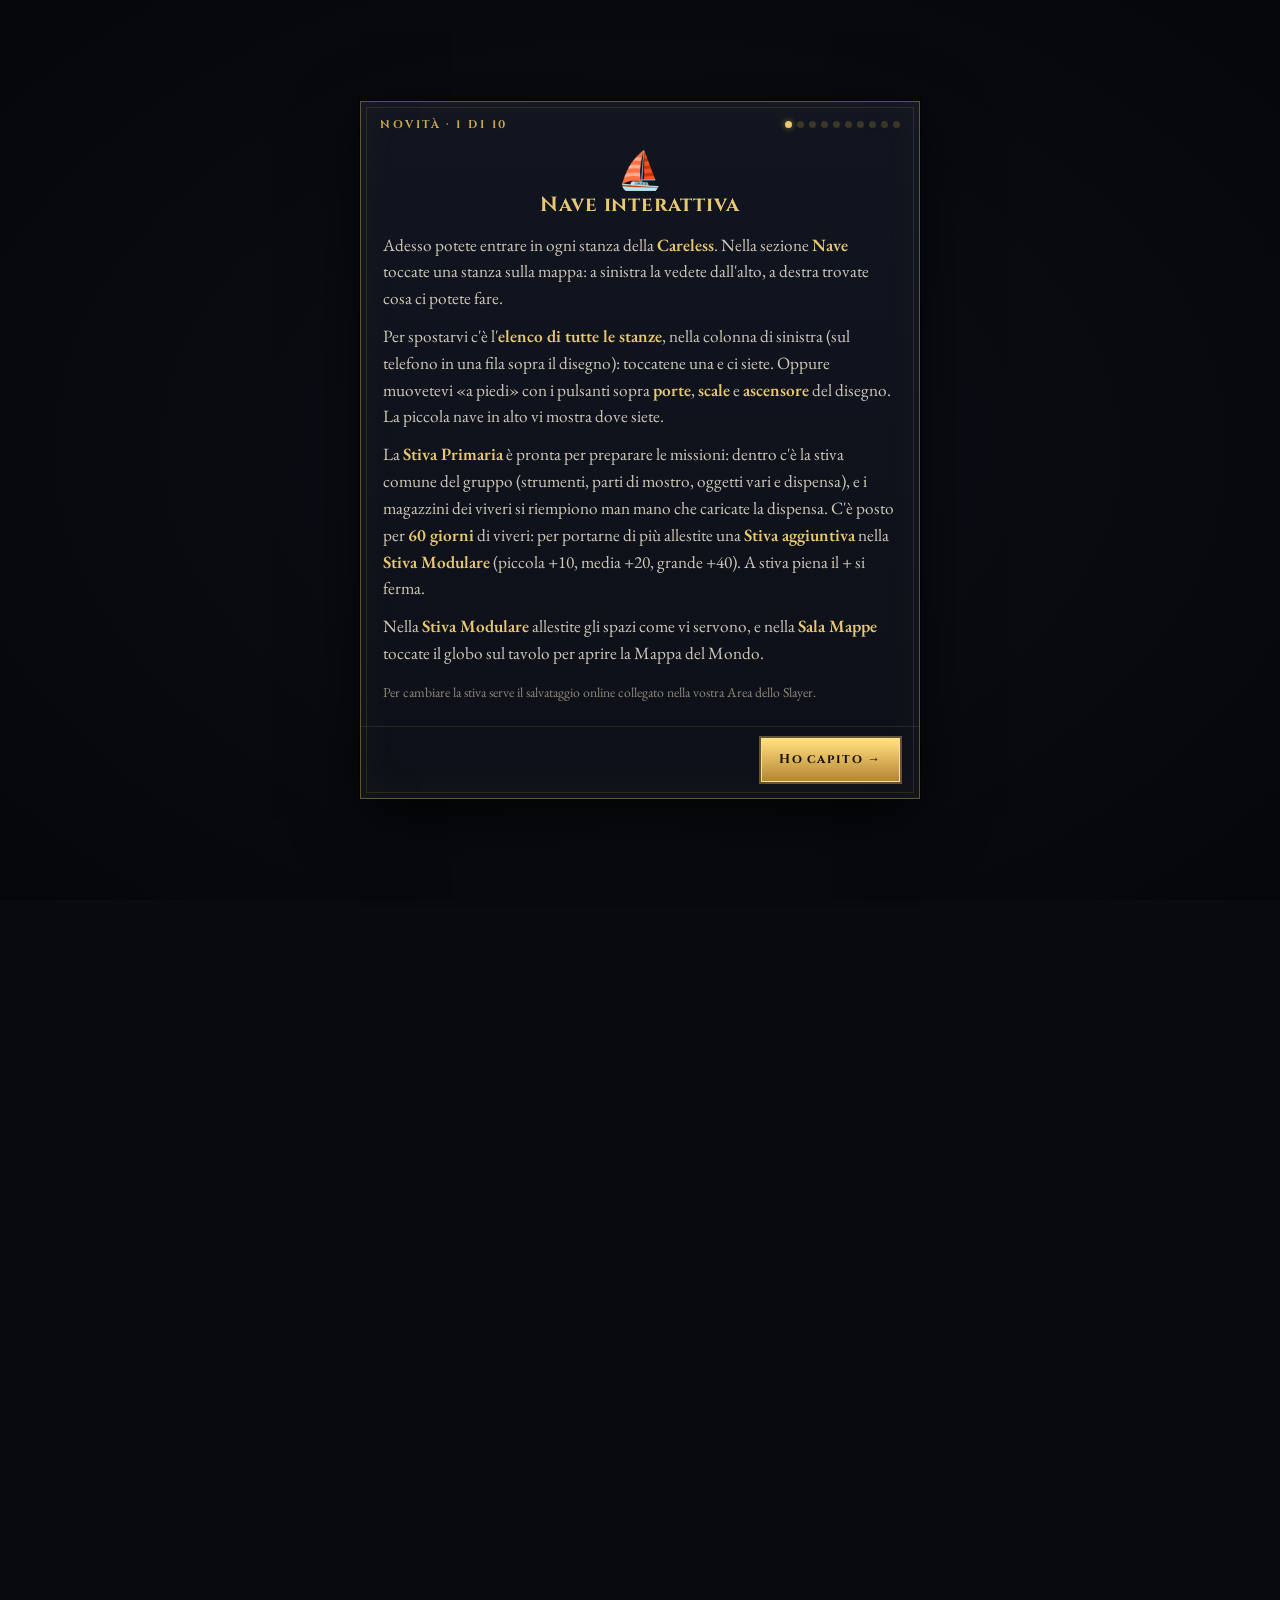
==== index.html @ f1002ba2 "Zona Master: Plancia di comando (capitoli a riquadri divisi in gruppi, strumenti rapidi in cima), la" ====
<!DOCTYPE html>
<html lang="it">
<head>
<script>/* Versione leggera (telefono) o completa (computer): la scelta è in tcj-dispositivo (schermata iniziale o menu ⚔ Slayer → Dispositivo).
   Se nessuno ha ancora scelto, vale quella adatta al dispositivo. Nella leggera: niente animazioni, temi, effetti e suoni (vedi js/novita.js e css/39-leggero.css). */
try{(function(){var L=localStorage,h=document.documentElement,d=L.getItem("tcj-dispositivo"),tel=false;
try{tel=matchMedia("(pointer: coarse)").matches||Math.min(screen.width,screen.height)<820}catch(e){}
var lg=d?d==="telefono":tel;window.TCJ_TEL=tel;window.TCJ_LEGGERO=lg;
if(lg){h.setAttribute("data-leggero","");
 /* tutte le animazioni del sito rispettano già «riduci il movimento»: nella versione leggera lo chiedo io */
 var mm=window.matchMedia;if(mm)window.matchMedia=function(q){if(/prefers-reduced-motion\s*:\s*reduce/.test(q)){var f=function(){};return{matches:true,media:q,onchange:null,addListener:f,removeListener:f,addEventListener:f,removeEventListener:f,dispatchEvent:function(){return false}};}return mm.call(window,q);};
}
 /* il tema del sito scelto resta anche nella versione leggera (telefono): cambia solo l'aspetto, senza animazioni */
 if(L.getItem("tcj-modulare")==="1")h.classList.add("tcj-mod"); /* navigazione a moduli: js/modulare.js */
 var t=L.getItem("tcj-tema");if(["dauntless","pergamena","mh","osteria","reami","arena","truasilia"].indexOf(t)>=0)h.setAttribute("data-tema",t);
})()}catch(e){}
function tcjLeggero(){return !!window.TCJ_LEGGERO;}</script>
<script>try{(function(){var L=localStorage,k=L.getItem("tcj-pa-theme"),last=parseInt(L.getItem("tcj-pa-seen")||"0",10),o=JSON.parse(L.getItem("tcj-pa-open")||"[]");if(!k||k!==L.getItem("tcj-sc-cur")||o.indexOf(k)<0||(last&&Date.now()-last>259200000))return;var d={athena:"glaciale",panlan:"oscuro",asonnes:"terrestre"}[k],b=JSON.parse(L.getItem("tcj_bg_"+k)||"{}");document.documentElement.setAttribute("data-pg",k);if(window.TCJ_LEGGERO){}else if(b&&["dauntless","pergamena","mh","osteria","reami","arena","truasilia"].indexOf(b.t)>=0)document.documentElement.setAttribute("data-tema",b.t);else if(b&&b.t==="attuale")document.documentElement.removeAttribute("data-tema");var c=(b&&b.c)||d;if(c!=="neutro"&&document.documentElement.getAttribute("data-tema")!=="truasilia")document.documentElement.setAttribute("data-el",c);})()}catch(e){}</script>
<meta charset="UTF-8">
<meta name="viewport" content="width=device-width, initial-scale=1.0">
<title>The Careless Journey — Manuale del Mondo</title>
<script>/* Inserisce nella pagina il contenuto di un file della cartella sezioni/, nel punto esatto in cui viene richiamato */
function tcjSezione(h){var s=document.currentScript;s.insertAdjacentHTML("beforebegin",h);s.remove();}</script>
<script src="js/caricamento.js?v=1c00a398"></script>
<script>/* Versione della pagina: la scrive strumenti/versiona.js a ogni pubblicazione.
   Se il browser ha aperto una copia vecchia rimasta in memoria, il sito se ne accorge:
   nei primi secondi si aggiorna da solo, più tardi propone «Aggiorna» (senza mai interrompere chi sta scrivendo). */
var TCJ_VERSIONE="40b293f2";
(function(){
  var nascita=Date.now(),ultimo=0;
  function nuova(v){location.replace(location.pathname+"?v="+v+location.hash);}
  function avvisa(){
    if(!document.body){document.addEventListener("DOMContentLoaded",avvisa);return;}
    if(document.getElementById("tcj-ver-av"))return;
    var t=document.createElement("div");t.id="tcj-ver-av";t.className="gh-toast on";t.setAttribute("role","status");
    t.innerHTML='È disponibile una versione nuova del sito. <button type="button" class="bk-btn">Aggiorna</button>';
    t.querySelector("button").onclick=function(){nuova(Date.now().toString(36));};
    document.body.appendChild(t);
  }
  function controlla(){
    if(!TCJ_VERSIONE||!window.fetch||Date.now()-ultimo<60000)return;ultimo=Date.now();
    fetch("versione.json?t="+Date.now(),{cache:"no-store"}).then(function(r){return r.ok?r.json():null;}).then(function(j){
      if(!j||!j.versione||j.versione===TCJ_VERSIONE)return;
      var gia=null;try{gia=sessionStorage.getItem("tcj-ver-agg");}catch(e){}
      if(Date.now()-nascita<5000&&gia!==j.versione){try{sessionStorage.setItem("tcj-ver-agg",j.versione);}catch(e){}nuova(j.versione);return;}
      avvisa();
    }).catch(function(){});
  }
  if(/[?&]v=/.test(location.search))try{history.replaceState(null,"",location.pathname+location.hash);}catch(e){}
  controlla();
  document.addEventListener("visibilitychange",function(){if(!document.hidden)controlla();});
})();</script>
<script>/* Fogli di stile che non arrivano (connessione che cade, o il sito che si sta aggiornando su GitHub proprio in quel momento):
   senza di loro la pagina si vede bianca, con il carattere di base e le immagini enormi. Qui ogni foglio del sito che non si carica
   viene richiesto di nuovo da solo (fino a 2 volte); se manca ancora il foglio principale compare l'avviso «Ricarica». */
(function(){
  var tent={},base=location.origin;
  function pulito(u){return u.replace(/([?&])r=[^&]*&?/,"$1").replace(/[?&]$/,"");}
  function riprova(l){
    var u=pulito(l.href);if((tent[u]||0)>=2)return;tent[u]=(tent[u]||0)+1;
    var c=document.createElement("link");c.rel="stylesheet";c.href=u+(u.indexOf("?")<0?"?":"&")+"r="+Date.now();
    if(l.id)c.setAttribute("data-di",l.id);l.parentNode.insertBefore(c,l.nextSibling);
  }
  function rotto(l){if(l.href.indexOf(base)!==0)return false;try{return !l.sheet||!l.sheet.cssRules;}catch(e){return false;}}
  window.addEventListener("error",function(e){var t=e.target;if(t&&t.tagName==="LINK"&&/stylesheet/.test(t.rel)&&t.href.indexOf(base)===0)riprova(t);},true);
  function controlla(ultima){
    [].forEach.call(document.querySelectorAll('link[rel="stylesheet"]'),function(l){if(rotto(l))riprova(l);});
    if(!ultima)return;
    var ok=getComputedStyle(document.documentElement).getPropertyValue("--tcj-ok").trim();
    if(ok||document.getElementById("tcj-css-av"))return;
    var d=document.createElement("div");d.id="tcj-css-av";
    d.setAttribute("style","position:fixed;left:50%;bottom:16px;transform:translateX(-50%);z-index:99999;background:#14100a;color:#f3e3bd;border:1px solid #c8a84b;border-radius:10px;padding:10px 14px;font:15px Georgia,serif;box-shadow:0 8px 30px rgba(0,0,0,.6);max-width:92vw");
    d.innerHTML='La pagina non si \u00e8 caricata del tutto. <button type="button" style="margin-left:8px;background:#c8a84b;color:#14100a;border:0;border-radius:6px;padding:5px 10px;font:inherit;cursor:pointer">Ricarica</button>';
    d.querySelector("button").onclick=function(){location.replace(location.pathname+"?v="+Date.now().toString(36)+location.hash);};
    document.body.appendChild(d);
  }
  window.addEventListener("load",function(){setTimeout(function(){controlla(false);},800);setTimeout(function(){controlla(true);},4000);});
})();</script>
<link href="https://fonts.googleapis.com/css2?family=UnifrakturMaguntia&display=swap&family=Michroma&family=Exo+2:ital,wght@0,400;0,500;0,700;1,400&family=Rajdhani:wght@500;600;700&family=Cinzel+Decorative:wght@400;700;900&family=Cinzel:wght@400;600;700;900&family=Oswald:wght@400;500;600&family=Gloria+Hallelujah&family=Patrick+Hand&family=Great+Vibes&family=Dancing+Script:wght@400;500;600;700&family=Barlow+Condensed:wght@500;600;700&family=Marcellus&family=IM+Fell+English:ital@0;1&family=IM+Fell+English+SC&family=Cabin+Sketch:wght@400;700&family=Metamorphous&family=Uncial+Antiqua&family=Crimson+Pro:ital,wght@0,300;0,400;0,600;1,300;1,400&display=swap" rel="stylesheet">
<link rel="stylesheet" href="css/01-base.css?v=f54c82b1">
<link rel="preconnect" href="https://fonts.googleapis.com"><link href="https://fonts.googleapis.com/css2?family=Cormorant+SC:wght@500;600;700&family=Cormorant+Garamond:ital,wght@0,500;0,600;1,500&family=Pinyon+Script&display=swap" rel="stylesheet"><link href="https://fonts.googleapis.com/css2?family=EB+Garamond:ital,wght@0,400;0,500;1,400&display=swap" rel="stylesheet">
<link rel="stylesheet" href="css/02-mappe-continenti.css?v=2f981e86" id="cj-styles">
<link rel="stylesheet" href="css/03-hero-animazioni.css?v=fc52480b" id="hero-anim-css">
<script src="js/master-cache.js?v=522e20b5"></script>
<script>tcjSoloMaster('<link rel="stylesheet" href="css/04-master-icone.css?v=229c6e9b">')</script>
<script>tcjSoloMaster('<link rel="stylesheet" href="css/05-plancia-galleria.css?v=3b462e3a">')</script>
<script>tcjSoloMaster('<link rel="stylesheet" href="css/06-master-animazioni.css?v=66458e0d">')</script>
<link rel="stylesheet" href="css/19-manuale.css?v=00cafc51">
<link rel="stylesheet" href="css/39-leggero.css?v=8aa18a2b">
<link rel="stylesheet" href="css/40-novita.css?v=aa0ba69e">
<!-- Dati del sito (solo valori: statistiche, testi, tabelle) -->
<script src="dati/corone-immagini.js?v=65836a22"></script>
<script>tcjGruppo("ritratti", ["dati/ritratti-giocatori.js?v=30d3f434"])</script>
<script src="dati/sigillo-e-ranghi.js?v=dc254a47"></script>
<script src="dati/behemoth.js?v=63f7e5ad"></script>
<script src="dati/manuale.js?v=d8e639f1"></script>
<script src="dati/plancia.js?v=a20310b9"></script>
<script src="dati/continenti.js?v=e1883e2d"></script>
<script src="dati/terra.js?v=5e606a2f"></script>
</head>
<body>
<script src="sezioni/simboli-svg.js?v=68cb87ff"></script>

<div id="intro">
  <canvas id="introCanvas"></canvas>
  <div id="introTitle">
    <div class="ie"><svg class="gsun-i" viewBox="0 0 1739 3364" aria-hidden="true" focusable="false"><use href="#gsun"/></svg> Isole Frantumate</div>
    <div class="it">The Careless<span>Journey</span></div>
    <div class="is">Un gioco di ruolo cooperativo</div>
  </div>
  <div id="introHint">Clicca per entrare</div>
  <button id="introSkip" type="button">Salta ›</button>
</div>
<script src="js/novita.js?v=29c4d158"></script>
<script>/* nella versione leggera l'animazione d'apertura non si scarica nemmeno */
if(!window.TCJ_LEGGERO)document.write('<script src="js/intro.js?v=fdb394c0"><\/script>');</script>

<div class="stars"></div>
<div class="pwo" id="pwo">
  <div class="lock">
  <div class="lock-shackle"></div>
  <div class="pwbox">
    <div class="pwtit">🔒 Accesso Master</div>
    <div class="pwsub">La Zona Master si apre con il <b>token del Master</b>. Incollalo qui: resterà solo su questo dispositivo.</div>
    <input type="password" class="pwinp" id="pwi" placeholder="github_pat_…" autocomplete="off" spellcheck="false" onkeydown="if(event.key==='Enter')chkpw()">
    <button class="pwbtn" onclick="chkpw()">Accedi</button>
    <div class="pwerr" id="pwe"></div>
    <div class="pwcanc" onclick="closepw()">Annulla</div>
  </div>
  </div>
</div>
<script src="sezioni/sblocco-master.js?v=7d2a59c3"></script>
<nav>
  <div class="nav-inner">
    <a href="#hero" class="nav-logo"><svg class="gsun-i" viewBox="0 0 1739 3364" aria-hidden="true" focusable="false"><use href="#gsun"/></svg> TCJ</a>
    <ul class="nav-links">
      <li><a href="#mappa">Mondo</a></li><li><a href="#timeline">Timeline</a></li>
      <li><a href="#mael">Mael</a></li>
      <li><a href="#behemoth">Behemoth</a></li><li><a href="#manuale">Manuale</a></li>
      <li><a href="#calendario">Calendario</a></li><li><a href="#corone">Corone</a></li>
      <li><a href="#npc">Al Comando</a></li><li><a href="#incontri">Incontri</a></li><li><a href="#nave">Nave</a></li>
      <li><a href="#gruppo">Gruppo</a></li><li><a href="#scheda">Area Slayer</a></li>
    </ul>
    <button class="sk-btn" type="button" onclick="skOpen()" title="Cerca nel compendio (Ctrl+K)">⌕ Cerca</button><div class="sl-dd" id="sl-dd"><button class="sl-btn" id="sl-btn" type="button" aria-haspopup="true" aria-expanded="false" onclick="slToggle(event)">⚔ Slayer ▾</button><div class="sl-menu" id="sl-menu" hidden></div></div><button class="master-btn" id="mbtn" onclick="openpw()">🔒 Master</button>
  </div>
</nav>
<canvas class="fx-side l" id="fx-l" aria-hidden="true"></canvas><canvas class="fx-side r" id="fx-r" aria-hidden="true"></canvas>
<div id="pgun" aria-hidden="true" onclick="pgSkip()"><canvas id="pgun-cv"></canvas><div id="pgun-wp"></div><div id="pgun-skip">Tocca o premi Esc per saltare</div></div>
<div class="sk-ov" id="sk-ov" onclick="if(event.target===this)skClose()"><div class="sk-panel"><input class="sk-inp" id="sk-inp" type="text" autocomplete="off" spellcheck="false" placeholder="Cerca un Behemoth, un'arma, una cella…" oninput="skRender(this.value)"><div class="sk-list" id="sk-list"></div><div class="sk-hint">↑↓ per scorrere · Invio per aprire · Esc per chiudere</div></div></div>

<script src="sezioni/hero.js?v=6d13f45f"></script>

<script src="sezioni/mondo.js?v=c723b73c"></script>

<link rel="stylesheet" href="css/07-mappa.css?v=0b7e5e72">
<script src="sezioni/mappa.js?v=95e71ffd"></script>
<script src="js/maelstrom-mappa.js?v=28b2f7ac"></script>

<script src="sezioni/timeline.js?v=3a212e47"></script>

<script src="sezioni/mael.js?v=dda9684e"></script>

<script src="sezioni/behemoth.js?v=60cc9bf5"></script>

<script src="sezioni/manuale.js?v=df7b1a32"></script>

<script src="sezioni/calendario.js?v=be809d8e"></script>

<script src="sezioni/corone.js?v=8ab99806"></script>

<script src="sezioni/npc.js?v=6cd84b3b"></script>
<script src="sezioni/incontri.js?v=96e0ac76"></script>

<script src="sezioni/nave.js?v=b8f630c5"></script>


<link rel="stylesheet" href="css/22-gruppo.css?v=88a1de06">
<script src="sezioni/gruppo.js?v=cb7b77cd"></script>
<script src="sezioni/scheda.js?v=b02ebeff"></script>
<script src="js/cornici-ritratto.js?v=37236d29"></script>
<script src="js/area-giocatori.js?v=43204678"></script>
<script src="js/mael-ritratti.js?v=9f596cdd"></script>
<script src="js/sblocco-zone.js?v=c8c202a6"></script>
<script src="js/maelstrom-qualita.js?v=e91b462a"></script>
<link rel="stylesheet" href="css/27-maelstrom-qualita.css?v=0ded168d">



<footer style="background:var(--bg);border-top:1px solid var(--border);padding:2.5rem 2rem;text-align:center;position:relative;z-index:1">
  <div style="font-family:'Cinzel Decorative',serif;font-size:1rem;color:var(--gold3);margin-bottom:.5rem"><svg class="gsun-i" viewBox="0 0 1739 3364" aria-hidden="true" focusable="false"><use href="#gsun"/></svg> The Careless Journey</div>
  <div style="font-size:.85rem;color:var(--text2);font-style:italic">Un viaggio che non è sicuro, non è giusto, e non è pensato per premiare l'imprudenza.</div>
</footer>

<script>tcjMasterSezione()</script>

<link rel="stylesheet" href="css/11-plancia-drop.css?v=5625edaf">

<script src="js/contenuti-e-master.js?v=51893a71"></script>
<script src="js/suoni.js?v=635448fa"></script>

<!-- ===== Viste dettagliate dei continenti, Maelstrom e isola sconosciuta =====
     Arrivano in sottofondo appena la pagina è aperta (vedi js/caricamento.js), inserite qui, in questo ordine. -->
<script>tcjGruppo("mappe", [
  "sezioni/mappe/ardente.js?v=25ff3a88",
  "sezioni/mappe/terrestre.js?v=423c6810",
  "sezioni/mappe/radiante.js?v=3e192205",
  "sezioni/mappe/folgorante.js?v=8976b8fc",
  "sezioni/mappe/glaciale.js?v=5ac438a3",
  "sezioni/mappe/oscuro.js?v=8aaf2258",
  "sezioni/mappe/ramsgate.js?v=cb27da62",
  "sezioni/mappe/vecchia.js?v=40ae5ceb",
  "sezioni/mappe/maelstrom.js?v=d65c470c",
  "js/mappe-apertura.js?v=7f5fcf3d",
  "js/maelstrom-apertura.js?v=15007a4e",
  "js/mappe-politiche.js?v=8682898d",
  "js/mappe-rilievo.js?v=27b0ae94",
  "js/ramsgate.js?v=e9c15abf",
  "js/isola-vecchia.js?v=0d0c08be",
  "js/mappe-effetti.js?v=0b8e95c5"
])</script>


<link rel="stylesheet" href="css/12-schermo-intero.css?v=3573e6a3" id="bfs-css">
<script src="js/schermo-intero.js?v=7e12b732"></script>
<link rel="stylesheet" href="css/13-mappe-politiche.css?v=33a356b5" id="polmap-css">
<link rel="stylesheet" href="css/17-mappe-effetti.css?v=3b13b2be">
<link rel="stylesheet" href="css/18-sync-giocatori.css?v=2cb4ede8">
<link rel="stylesheet" href="css/14-isola-vecchia.css?v=0dfc6e72" id="vr-css">
<script src="js/hero-animazione.js?v=34d3e1d0" id="hero-anim-js"></script>
<div class="mae-ov" id="mae-ov" role="dialog" aria-modal="true" aria-labelledby="mae-n" hidden>
 <div class="mae-box">
  <button type="button" class="mae-x" id="mae-x" aria-label="Chiudi la scheda">✕</button>
  <div class="mae-ph" id="mae-ph"><img id="mae-img" alt="" decoding="async"><div class="mae-fb" id="mae-fb" aria-hidden="true"><svg viewBox="0 0 1739 3364"><use href="#gsun"/></svg><span id="mae-ini"></span></div></div>
  <div class="mae-tx">
   <div class="mae-role" id="mae-r"></div>
   <h3 class="mae-name" id="mae-n"></h3>
   <div class="mae-aka" id="mae-a"></div>
   <div id="mae-body"></div>
   <div class="mae-nav"><button type="button" id="mae-prev">‹ Precedente</button><span id="mae-pos"></span><button type="button" id="mae-next">Successivo ›</button></div>
  </div>
 </div>
</div>
<link rel="stylesheet" href="css/15-maestri.css?v=cc98b513" id="mae-css">
<script src="js/maestri.js?v=325d26cb" id="mae-js"></script>
<div class="mae-ov" id="beh-ov" role="dialog" aria-modal="true" aria-labelledby="beh-n" hidden>
 <div class="mae-box">
  <button type="button" class="mae-x" id="beh-x" aria-label="Chiudi la scheda">✕</button>
  <div class="mae-ph beh-ph" id="beh-ph"><img id="beh-img" alt="" decoding="async"><div class="mae-fb" aria-hidden="true"><svg viewBox="0 0 1739 3364"><use href="#gsun"/></svg><span id="beh-ini"></span></div></div>
  <div class="mae-tx">
   <div class="mae-role" id="beh-r"></div>
   <h3 class="mae-name" id="beh-n"></h3>
   <div class="beh-tags" id="beh-t"></div>
   <div id="beh-body"></div>
   <div class="mae-nav"><button type="button" id="beh-prev">‹ Precedente</button><span id="beh-pos"></span><button type="button" id="beh-next">Successivo ›</button></div>
  </div>
 </div>
</div>
<link rel="stylesheet" href="css/16-behemoth-schede.css?v=30aef67b" id="beh-css">
<script src="js/behemoth-schede.js?v=5e452daa" id="beh-js"></script>
<script>tcjSoloMaster('<script src="js/master-icone.js?v=8ad64bb9"><\/script>')</script>
<div class="plp-ov" id="plp-ov" role="dialog" aria-modal="true" aria-labelledby="plp-t" hidden>
 <div class="plp-box">
  <div class="plp-top"><div class="plp-t" id="plp-t">Scegli un Behemoth</div><button type="button" class="plp-x" id="plp-x" aria-label="Chiudi">✕</button></div>
  <input type="search" class="plp-q" id="plp-q" placeholder="Cerca per nome…" aria-label="Cerca un Behemoth">
  <div class="plp-f" id="plp-f" role="group" aria-label="Filtri"></div>
  <div class="plp-grid" id="plp-grid"></div>
  <div class="plp-none" id="plp-none" hidden>Nessun Behemoth corrisponde.</div>
 </div>
</div>
<script>tcjSoloMaster('<script src="js/plancia-galleria.js?v=785c3d6a"><\/script>')</script>
<script>tcjSoloMaster('<script src="js/master-animazioni.js?v=c6491196"><\/script>')</script>
<script src="js/conferma.js?v=3974277a"></script>
<script src="js/sync-giocatori.js?v=683462f2"></script>
<script src="js/gruppo.js?v=d8030d7c"></script>
<link rel="stylesheet" href="css/43-stiva.css?v=0d48b4b8">
<script src="js/stiva.js?v=7fb0bb0c"></script>
<link rel="stylesheet" href="css/45-nave-esplora.css?v=0285aeb4">
<script src="js/nave-esplora.js?v=d47ecc08"></script>
<link rel="stylesheet" href="css/44-stiva-modulare.css?v=64c7c064">
<link rel="stylesheet" href="css/47-sessioni.css?v=fa86f4c7">
<script>tcjSoloMaster('<link rel="stylesheet" href="css/48-master-telegram.css?v=5abd190e">')</script>
<script src="js/stiva-modulare.js?v=8142d609"></script>
<script src="js/nave-alloggi.js?v=4185ddd4"></script>
<script src="js/nave-mensa.js?v=b66a1150"></script>
<script src="js/nave-macchine.js?v=364a958d"></script>
<script src="js/nave-ponte.js?v=e5b290a2"></script>
<script src="js/nave-mappe.js?v=d7d068d2"></script>
<script src="js/nave-esterno.js?v=ad378afb"></script>
<script src="js/nave-stiva.js?v=4d67db9f"></script>
<link rel="stylesheet" href="css/28-diretta-schede.css?v=c8fa7e22">
<script src="js/diretta-schede.js?v=5c609e10"></script>
<link rel="stylesheet" href="css/25-area-modifica.css?v=700b6a16">
<script src="js/area-modifica.js?v=1fc94017"></script>
<script src="dati/viaggi.js?v=6260533e"></script>
<link rel="stylesheet" href="css/26-viaggi.css?v=07e8bfa7">
<script src="js/viaggi.js?v=310696f0"></script>
<script>tcjSoloMaster('<link rel="stylesheet" href="css/24-master-mael.css?v=68231070">')</script>
<script>tcjSoloMaster('<script src="js/master-mael.js?v=c0c8cd60"><\/script>')</script>
<script src="js/master-accesso.js?v=0167c6d5"></script>
<script>tcjSoloMaster('<script src="js/master-dati.js?v=cd6401ee"><\/script>')</script>
<script>tcjSoloMaster('<script src="js/master-reliquie.js?v=9c43ed4e"><\/script>')</script>
<script>tcjSoloMaster('<script src="js/master-stiva.js?v=e95231a2"><\/script>')</script>
<script src="js/lingue.js?v=638d7a55"></script>
<script src="js/sessioni.js?v=4fcb36fc"></script>
<script>tcjSoloMaster('<script src="js/master-sessioni.js?v=ef0e6a37"><\/script>')</script>
<script>tcjSoloMaster('<script src="js/master-telegram.js?v=f2c2cbd5"><\/script>')</script>
<script>tcjSoloMaster('<link rel="stylesheet" href="css/20-master-libreria.css?v=56880799">')</script>
<script>tcjSoloMaster('<script src="js/master-libreria.js?v=1bd7ac54"><\/script>')</script>
<link rel="stylesheet" href="css/29-tema-oro-auto.css?v=9662033c">
<link rel="stylesheet" href="css/30-tema-oro.css?v=7f2d2bcb">
<script src="js/tema-oro.js?v=55e2f2f3"></script>
<link rel="stylesheet" href="css/21-incontri.css?v=ca3fc3b6">
<link rel="stylesheet" href="css/23-reliquie.css?v=d1c98a28">
<script src="js/reliquie.js?v=29927894"></script>
<script src="js/reliquie-bacheca.js?v=5d5596d7"></script>
<script src="js/nave-reliquie.js?v=808b76f7"></script>
<script src="js/incontri.js?v=fea1ffd4"></script>
<script>tcjSoloMaster('<script src="js/master-incontri.js?v=434307da"><\/script>')</script>
<script src="js/particelle-sfondo.js?v=51bcbc83"></script>
<script src="js/risparmio.js?v=7a45fb6b"></script>
<script>/* Stili dei temi del sito: si scarica solo quello del tema scelto (gli altri non pesano sulla pagina).
   Qui viene caricato subito, nello stesso punto di sempre; se si cambia tema, js/tema-sito.js aggiunge quello nuovo. */
var TCJ_TEMI_CSS={dauntless:["css/31-tema-dauntless.css?v=418e607a","css/37-caratteri-dauntless.css?v=31f95ef0"],pergamena:["css/32-tema-pergamena.css?v=07d7ed1b","css/37-caratteri-pergamena.css?v=e4f95d41"],mh:["css/34-tema-monster-hunter.css?v=edf6e1c7","css/37-caratteri-mh.css?v=9f1a3205"],osteria:["css/35-tema-osteria.css?v=f9bbd1ef","css/37-caratteri-osteria.css?v=a32fc741"],reami:["css/36-tema-reami.css?v=6be5c48c","css/37-caratteri-reami.css?v=bb351a08"],arena:["css/41-tema-arena.css?v=59610e0d","css/37-caratteri-arena.css?v=38ecbf59"],truasilia:["css/42-tema-truasilia.css?v=fa0a2a07","css/37-caratteri-truasilia.css?v=2fc218c3"]};
(function(){var t=document.documentElement.getAttribute("data-tema"),l=TCJ_TEMI_CSS[t];if(l)document.write(l.map(function(u){return '<link rel="stylesheet" href="'+u+'" data-tema-css="'+t+'">';}).join(""));})();</script>
<link rel="stylesheet" href="css/38-temi-telefono.css?v=c0b986b4">
<script src="js/tema-sito.js?v=a11ffaef"></script>
<script src="js/tema-creature.js?v=06c7e8f1"></script>
<script src="js/tema-arena.js?v=d5ead527"></script>
<script src="js/modulare.js?v=72acedc6"></script>
<link rel="stylesheet" href="css/33-area-aspetto.css?v=b5644c6e">
<script src="js/area-aspetto.js?v=e5f43eb7"></script>
</body>
</html>
---- css/01-base.css ----
/* Stile principale: colori, caratteri, impaginazione e tutte le sezioni di base */

:root{--tcj-ok:1;--gold-rgb:200,168,75;--bg:#080a0f;--bg2:#0d1018;--bg3:#111520;--gold:#c8a84b;--gold2:#e8c870;--gold3:#a07830;--ice:#7ec8e3;--fire:#e05a20;--lightning:#f0d020;--earth:#4a9640;--radiant:#d4a8ff;--dark:#8860d0;--neutral:#a8a8b8;--text:#d0c8b8;--text2:#908878;--border:rgba(var(--gold-rgb),0.2);--master:#c84848;--master2:#ff6060;--master-bg:#180808}
*,*::before,*::after{box-sizing:border-box;margin:0;padding:0}
html{scroll-behavior:smooth}
body{background:var(--bg);color:var(--text);font-family:"Crimson Pro",Georgia,serif;font-size:17px;line-height:1.7;overflow-x:hidden}
/* barre di scorrimento: più spesse e sempre visibili, anche quelle in basso (orizzontali) e quelle dei riquadri piccoli */
html *{scrollbar-width:auto!important}
::-webkit-scrollbar{width:12px!important;height:12px!important}
::-webkit-scrollbar-track{background:rgba(0,0,0,.35)!important}
::-webkit-scrollbar-thumb{background:var(--gold3)!important;border-radius:6px!important;border:2px solid rgba(0,0,0,.35);background-clip:padding-box;min-height:36px;min-width:36px}
::-webkit-scrollbar-thumb:hover{background:var(--gold2)!important;background-clip:padding-box}
::-webkit-scrollbar-corner{background:transparent}
.stars{position:fixed;inset:0;z-index:0;pointer-events:none;background:radial-gradient(1px 1px at 10% 20%,rgba(var(--gold-rgb),.4) 0%,transparent 100%),radial-gradient(1px 1px at 30% 60%,rgba(255,255,255,.25) 0%,transparent 100%),radial-gradient(1px 1px at 70% 40%,rgba(255,255,255,.2) 0%,transparent 100%),radial-gradient(1px 1px at 90% 80%,rgba(var(--gold-rgb),.35) 0%,transparent 100%),radial-gradient(1px 1px at 55% 55%,rgba(var(--gold-rgb),.25) 0%,transparent 100%)}
/* Particelle di sfondo che scendono (js/particelle-sfondo.js) */
#bgfx{position:fixed;inset:0;width:100%;height:100%;z-index:2;pointer-events:none}
nav{position:fixed;top:0;left:0;right:0;z-index:1000;background:rgba(8,10,15,.94);border-bottom:1px solid var(--border);backdrop-filter:blur(12px);padding:0 1rem}
.nav-inner{max-width:1400px;margin:0 auto;display:flex;align-items:center;height:56px}
.nav-logo{font-family:"Cinzel Decorative",serif;font-size:.8rem;color:var(--gold);text-decoration:none;letter-spacing:.05em;margin-right:auto;white-space:nowrap}
.nav-links{display:flex;list-style:none;overflow-x:auto}
.nav-links li a{display:block;padding:0 .65rem;font-family:"Cinzel",serif;font-size:.56rem;letter-spacing:.1em;color:var(--text2);text-decoration:none;text-transform:uppercase;line-height:56px;transition:color .2s;white-space:nowrap}
.nav-links li a:hover,.nav-links li a.active{color:var(--gold)}
/* ==== Tema del personaggio attivo (tutto il sito) ==== */
body{transition:background-color .6s ease}
html[data-el=glaciale],#scheda[data-el=glaciale]{--gold-rgb:126,200,227;--bg:#060b11;--bg2:#0a121b;--bg3:#0e1824;--gold:#9fd0ea;--gold2:#c4e8fa;--gold3:#5d9dbd;--border:rgba(126,200,227,.22);--pa-glow:rgba(126,200,227,.10)}
html[data-el=glaciale] nav{background:rgba(6,11,17,.94)}
#scheda[data-el=glaciale]{background-image:radial-gradient(ellipse 90% 45% at 50% 0%,rgba(126,200,227,.11),transparent 70%)!important}
html[data-el=oscuro],#scheda[data-el=oscuro]{--gold-rgb:152,112,220;--bg:#07050c;--bg2:#0e0a16;--bg3:#140f1f;--gold:#b89ce6;--gold2:#d2bcf5;--gold3:#8a68c8;--border:rgba(152,112,220,.24);--pa-glow:rgba(136,96,208,.12)}
html[data-el=oscuro] nav{background:rgba(9,6,15,.94)}
#scheda[data-el=oscuro]{background-image:radial-gradient(ellipse 90% 45% at 50% 0%,rgba(136,96,208,.14),transparent 70%)!important}
html[data-el=terrestre],#scheda[data-el=terrestre]{--gold-rgb:143,191,106;--bg:#060a06;--bg2:#0b120b;--bg3:#101a10;--gold:#9cc27a;--gold2:#c0e29c;--gold3:#6f9650;--border:rgba(143,191,106,.24);--pa-glow:rgba(120,170,90,.13)}
html[data-el=terrestre] nav{background:rgba(6,10,6,.94)}
#scheda[data-el=terrestre]{background-image:radial-gradient(ellipse 90% 45% at 50% 0%,rgba(120,170,90,.14),transparent 70%),radial-gradient(ellipse 70% 40% at 50% 100%,rgba(74,150,64,.12),transparent 70%)!important}
html[data-el=ardente],#scheda[data-el=ardente]{--gold-rgb:232,120,60;--bg:#0d0705;--bg2:#140a07;--bg3:#1b0f0a;--gold:#e8894a;--gold2:#ffb07a;--gold3:#b45a28;--border:rgba(232,120,60,.24);--pa-glow:rgba(224,90,32,.13)}
html[data-el=ardente] nav{background:rgba(13,7,5,.94)}
#scheda[data-el=ardente]{background-image:radial-gradient(ellipse 90% 45% at 50% 0%,rgba(224,90,32,.14),transparent 70%),radial-gradient(ellipse 70% 40% at 50% 100%,rgba(160,40,10,.12),transparent 70%)!important}
html[data-el=folgorante],#scheda[data-el=folgorante]{--gold-rgb:230,220,140;--bg:#0b0a05;--bg2:#121008;--bg3:#18160b;--gold:#e6dc8c;--gold2:#faf3b8;--gold3:#a99d45;--border:rgba(230,220,140,.22);--pa-glow:rgba(240,220,80,.11)}
html[data-el=folgorante] nav{background:rgba(11,10,5,.94)}
#scheda[data-el=folgorante]{background-image:radial-gradient(ellipse 90% 45% at 50% 0%,rgba(240,220,80,.10),transparent 70%)!important}
html[data-el=radiante],#scheda[data-el=radiante]{--gold-rgb:228,222,238;--bg:#0b0b0e;--bg2:#121217;--bg3:#18181f;--gold:#e4dccb;--gold2:#fbf6ea;--gold3:#a9a08a;--border:rgba(228,222,238,.2);--pa-glow:rgba(240,230,255,.10)}
html[data-el=radiante] nav{background:rgba(11,11,14,.94)}
#scheda[data-el=radiante]{background-image:radial-gradient(ellipse 90% 45% at 50% 0%,rgba(240,232,255,.10),transparent 70%),radial-gradient(ellipse 60% 30% at 50% 100%,rgba(255,220,160,.06),transparent 70%)!important}
html[data-el] #ms,html[data-el] #pwo{--gold-rgb:200,168,75;--bg:#080a0f;--bg2:#0d1018;--bg3:#111520;--gold:#c8a84b;--gold2:#e8c870;--gold3:#a07830;--border:rgba(200,168,75,0.2)}
html[data-el=master],#scheda[data-el=master]{--gold-rgb:232,80,74;--bg:#0b0405;--bg2:#140709;--bg3:#1c0a0d;--gold:#e8604f;--gold2:#ff9a86;--gold3:#a83228;--border:rgba(232,80,74,.26);--pa-glow:rgba(220,40,30,.16)}
html[data-el=master] nav{background:rgba(12,4,5,.95)}
#scheda[data-el=master]{background-image:radial-gradient(ellipse 90% 45% at 50% 0%,rgba(200,30,30,.16),transparent 70%),radial-gradient(ellipse 70% 40% at 50% 100%,rgba(120,0,0,.14),transparent 70%)!important}
html[data-pg=master] body{background-image:radial-gradient(ellipse 60% 40% at 0% 50%,rgba(150,0,0,.08),transparent 70%),radial-gradient(ellipse 60% 40% at 100% 50%,rgba(150,0,0,.08),transparent 70%)}
.sl-mh{color:#ff8a7a}
.sl-msw[aria-checked=true]{background:rgba(220,50,50,.3);border-color:#c84848}
.sl-msw[aria-checked=true]::after{background:#ff8a7a}
/* pulsante e tendina Slayer */
.sl-dd{position:relative;margin-left:.5rem;flex-shrink:0}
.sl-btn{font-family:"Cinzel",serif;font-size:.56rem;letter-spacing:.1em;text-transform:uppercase;padding:.3rem .7rem;background:rgba(var(--gold-rgb),.08);border:1px solid rgba(var(--gold-rgb),.35);color:var(--gold2);cursor:pointer;transition:all .2s;white-space:nowrap}
.sl-btn:hover,.sl-btn[aria-expanded=true]{background:rgba(var(--gold-rgb),.16);border-color:var(--gold3)}
.sl-menu{position:absolute;right:0;top:calc(100% + 10px);width:min(900px,calc(100vw - 1.5rem));max-width:calc(100vw - 1.5rem);background:var(--bg2);border:1px solid var(--border);box-shadow:0 14px 40px rgba(0,0,0,.6),0 0 30px var(--pa-glow,transparent);padding:.55rem;z-index:1200;max-height:calc(100vh - 70px);overflow-y:auto;overscroll-behavior:contain}
.sl-menu[hidden]{display:none}
/* il menu Slayer diviso in riquadri: affiancati sul computer, uno alla volta (con le linguette) sul telefono */
.sl-grid{display:grid;gap:.6rem;grid-template-columns:repeat(3,minmax(0,1fr));align-items:start}
.sl-grid.sl-n4{grid-template-columns:repeat(2,minmax(0,1fr))}
.sl-grid.sl-n2{grid-template-columns:repeat(2,minmax(0,1fr))}
.sl-box{border:1px solid var(--border);background:rgba(var(--gold-rgb),.025);padding:.35rem .35rem .5rem;min-width:0}
.sl-box .sl-h{display:flex;align-items:center;gap:.45rem;border-bottom:1px solid var(--border);margin-bottom:.35rem;padding-bottom:.45rem;font-size:.56rem;color:var(--gold2)}
.sl-box .sl-hi{font-size:.85rem}
.sl-box[data-t="ms"]{border-color:rgba(224,96,80,.4)}
.sl-box[data-t="ms"] .sl-h{color:#ff9a8a}
.sl-acts{display:flex;flex-direction:column;gap:.15rem;border-top:1px solid var(--border);margin-top:.4rem;padding-top:.35rem}
.sl-sub{font-family:"Cinzel",serif;font-size:.5rem;letter-spacing:.16em;text-transform:uppercase;color:var(--text2)}
.sl-nota{font-family:"Crimson Pro",serif;font-style:italic;font-size:.82rem;color:var(--text2);padding:.35rem .55rem;margin:0}
.sl-tabs{display:none}
@media (max-width:760px){
  .sl-menu{position:fixed;left:.75rem;right:.75rem;top:62px;width:auto;max-height:calc(100vh - 80px)}
  .sl-tabs{display:grid;grid-template-columns:repeat(2,minmax(0,1fr));gap:.25rem;margin-bottom:.5rem}
  .sl-tab{min-width:0;overflow:hidden;text-overflow:ellipsis;font-family:"Cinzel",serif;font-size:.52rem;letter-spacing:.1em;text-transform:uppercase;padding:.5rem .55rem;background:transparent;border:1px solid var(--border);color:var(--text2);cursor:pointer;white-space:nowrap}
  .sl-tab.on{border-color:var(--gold3);color:var(--gold2);background:rgba(var(--gold-rgb),.1)}
  .sl-grid,.sl-grid.sl-n4,.sl-grid.sl-n2{grid-template-columns:minmax(0,1fr)}
  .sl-box{display:none}.sl-box.on{display:block}
  .sl-box .sl-h{display:none}
}
.sl-h{font-family:"Cinzel",serif;font-size:.5rem;letter-spacing:.2em;text-transform:uppercase;color:var(--text2);padding:.35rem .45rem .3rem}
.sl-item{display:flex;align-items:center;gap:.55rem;width:100%;padding:.5rem .55rem;background:transparent;border:1px solid transparent;color:var(--text);font-family:"Cinzel",serif;font-size:.68rem;letter-spacing:.06em;cursor:pointer;text-align:left;transition:all .15s}
.sl-item:hover{background:rgba(var(--gold-rgb),.07);border-color:var(--border)}
.sl-item.on{border-color:var(--gold3);background:rgba(var(--gold-rgb),.1);color:var(--gold2)}
.sl-item .sl-e{font-size:.95rem;width:1.3rem;text-align:center}
.sl-item .sl-nm{flex:1}
.sl-item .sl-st{font-size:.5rem;letter-spacing:.12em;text-transform:uppercase;color:var(--text2)}
.sl-item.on .sl-st{color:var(--gold2)}
.sl-code{display:flex;gap:.35rem;padding:.2rem .55rem .55rem 2.4rem}
.sl-code input{flex:1;min-width:0;padding:.38rem .5rem;background:var(--bg);border:1px solid var(--border);color:var(--text);font-family:"Crimson Pro",serif;font-size:.92rem;outline:none;letter-spacing:.08em}
.sl-code input:focus{border-color:var(--gold3)}
.sl-code button{font-family:"Cinzel",serif;font-size:.52rem;letter-spacing:.12em;text-transform:uppercase;padding:0 .7rem;background:transparent;border:1px solid var(--gold3);color:var(--gold2);cursor:pointer}
.sl-err{font-size:.8rem;color:#e07070;padding:0 .55rem .45rem 2.4rem}
.sl-sep{height:1px;background:var(--border);margin:.45rem .2rem}
.sl-row{display:flex;align-items:center;justify-content:space-between;gap:.6rem;padding:.45rem .55rem}
.sl-row span{font-family:"Cinzel",serif;font-size:.62rem;letter-spacing:.08em;color:var(--text)}
.sl-row small{display:block;font-family:"Crimson Pro",serif;font-size:.8rem;letter-spacing:0;color:var(--text2);font-style:italic;margin-top:.1rem}
.sl-sw{position:relative;width:38px;height:20px;flex-shrink:0;border-radius:10px;background:var(--bg);border:1px solid var(--border);cursor:pointer;transition:all .2s}
.sl-sw::after{content:"";position:absolute;top:2px;left:2px;width:14px;height:14px;border-radius:50%;background:var(--text2);transition:all .2s}
.sl-sw[aria-checked=true]{background:rgba(var(--gold-rgb),.25);border-color:var(--gold3)}
.sl-sw[aria-checked=true]::after{left:20px;background:var(--gold2)}
.sl-act{display:block;width:100%;padding:.45rem .55rem;background:transparent;border:none;color:var(--text2);font-family:"Cinzel",serif;font-size:.56rem;letter-spacing:.12em;text-transform:uppercase;cursor:pointer;text-align:left;text-decoration:none}
.sl-act:hover{color:var(--gold2)}
.sl-bgt{width:100%;background:transparent;border:none;cursor:pointer;color:inherit;text-align:left}
.sl-bgt:hover span{color:var(--gold2)}
.sl-car{font-size:.7rem;color:var(--text2)}
.sl-bg{display:flex;flex-direction:column;gap:.5rem;padding:.1rem .55rem .5rem}
.sl-bg label{display:flex;flex-direction:column;gap:.2rem;font-family:"Cinzel",serif;font-size:.5rem;letter-spacing:.14em;text-transform:uppercase;color:var(--text2)}
.sl-bg select{padding:.32rem .4rem;background:var(--bg);border:1px solid var(--border);color:var(--text);font-family:"Cinzel",serif;font-size:.62rem;letter-spacing:.05em;outline:none;cursor:pointer}
.sl-bg select:focus{border-color:var(--gold3)}
.sl-bg small{font-family:"Crimson Pro",serif;font-size:.8rem;color:var(--text2);font-style:italic}
.sl-bg .sl-act{padding:.2rem 0}
@media(max-width:560px){.sl-bt{display:none}.sl-btn{padding:.3rem .55rem}}
/* ==== Animazione di sblocco del personaggio ==== */
#pgun{position:fixed;left:0;top:0;width:100vw;height:100vh;height:100dvh;z-index:3500;background:#000;display:none;opacity:0;cursor:pointer;overflow:hidden}
#pgun.show{display:block}
#pgun.pg-panlan,#pgun.pg-asonnes,#pgun.pg-athena{background:transparent} /* catrame, liane e ghiaccio si stendono sopra la pagina vera */
#pgun-cv{position:absolute;inset:0;width:100%;height:100%}
#pgun-wp{position:absolute;left:50%;top:50%;transform:translate(-50%,-50%) scale(.62);opacity:0;filter:drop-shadow(0 0 26px rgba(255,216,107,.9)) drop-shadow(0 0 70px rgba(232,200,112,.5));pointer-events:none;will-change:transform,opacity}
#pgun-wp svg{height:min(50vh,368px);max-width:69vw;width:auto;display:block}
#pgun.pg-athena #pgun-wp svg,#pgun.pg-panlan #pgun-wp svg{height:min(67vh,544px);max-width:74vw}
.pgun-ph{width:min(32vh,208px);height:min(32vh,208px);border-radius:50%;border:2px solid #ffd86b;display:flex;align-items:center;justify-content:center;font-size:min(18vh,120px);box-shadow:inset 0 0 40px rgba(255,216,107,.35)}
#pgun-skip{position:absolute;bottom:24px;left:0;right:0;text-align:center;font-family:"Cinzel",serif;font-size:.58rem;letter-spacing:.24em;text-transform:uppercase;color:rgba(255,255,255,.5);opacity:0;transition:opacity .6s;pointer-events:none}
/* ==== Mappa interattiva della nave ==== */
.nv-mapwrap{margin:0 auto 2.2rem;max-width:1150px}
.nv-mapscroll{background:radial-gradient(ellipse at 50% 45%,rgba(var(--gold-rgb),.06),transparent 70%),var(--bg3);border:1px solid var(--border);overflow-x:auto;overflow-y:hidden;-webkit-overflow-scrolling:touch}
.nv-map{display:block;width:100%;min-width:720px;height:auto}
.nv-ship path{fill:var(--gold3);opacity:.85;pointer-events:none}
.nv-a{fill:rgba(var(--gold-rgb),.1);stroke:rgba(var(--gold-rgb),.32);stroke-width:2;cursor:pointer;transition:fill .25s,stroke .25s}
.nv-a:hover,.nv-a:focus{fill:rgba(var(--gold-rgb),.22);stroke:var(--gold2);outline:none}
.nv-a.on{fill:rgba(var(--gold-rgb),.32);stroke:var(--gold2);stroke-width:3}
.nv-l{font-family:"Cinzel",serif;font-size:21px;letter-spacing:2px;fill:var(--gold2);text-anchor:middle;pointer-events:none;paint-order:stroke;stroke:var(--bg3);stroke-width:5px;opacity:.9;text-transform:uppercase}
.nv-swipe{display:none}@media(max-width:760px){.nv-swipe{display:inline}}
.nv-hint{text-align:center;font-family:"Cinzel",serif;font-size:.55rem;letter-spacing:.18em;text-transform:uppercase;color:var(--text2);margin:.6rem 0 0}
.nv-panel{margin-top:1rem;background:var(--bg3);border:1px solid var(--border);padding:1.1rem 1.25rem;min-height:4.5rem;transition:border-color .3s}
.nv-panel.on{border-color:var(--gold3);box-shadow:0 0 30px rgba(var(--gold-rgb),.07)}
.nv-panel .ct{margin-bottom:.15rem}
.nv-panel .nv-empty{color:var(--text2);font-style:italic;font-size:.95rem}
.nv-go{margin-top:.8rem;font-family:"Cinzel",serif;font-size:.6rem;letter-spacing:.14em;text-transform:uppercase;padding:.5rem 1.2rem;background:transparent;border:1px solid var(--gold3);color:var(--gold2);cursor:pointer}
.nv-go:hover{background:rgba(var(--gold-rgb),.1)}
/* alloggi */
.al-ov{position:fixed;inset:0;background:rgba(4,6,10,.9);backdrop-filter:blur(6px);z-index:3000;display:none;align-items:center;justify-content:center;padding:1rem}
.al-ov.open{display:flex}
.al-mod{background:var(--bg2);border:1px solid var(--border);max-width:620px;width:100%;max-height:90vh;overflow-y:auto;padding:1.5rem 1.4rem 1.3rem;position:relative}
.al-x{position:absolute;top:.35rem;right:.6rem;background:none;border:none;color:var(--text2);font-size:1.4rem;cursor:pointer;line-height:1}
.al-x:hover{color:var(--gold2)}
.al-tit{font-family:"Cinzel Decorative",serif;font-size:1.15rem;color:var(--gold2);text-align:center;margin-bottom:.2rem}
.al-sub{text-align:center;font-size:.9rem;color:var(--text2);font-style:italic;margin-bottom:1.1rem}
.al-sides{display:grid;grid-template-columns:1fr 1fr;gap:.4rem .8rem;margin-bottom:.3rem}
.al-side{font-family:"Cinzel",serif;font-size:.5rem;letter-spacing:.2em;text-transform:uppercase;color:var(--text2);text-align:center}
.al-grid{display:grid;grid-template-columns:1fr 1fr;gap:.8rem;position:relative}
.al-grid::before{content:"";position:absolute;left:50%;top:0;bottom:0;width:1px;background:repeating-linear-gradient(180deg,var(--border) 0 6px,transparent 6px 12px)}
.al-door{position:relative;display:flex;flex-direction:column;align-items:center;justify-content:center;gap:.25rem;min-height:92px;padding:.8rem .6rem;background:var(--bg3);border:1px solid var(--border);color:var(--text);cursor:pointer;text-align:center;transition:all .2s;font-family:"Crimson Pro",serif}
.al-door:hover:not(:disabled){border-color:var(--gold3);background:rgba(var(--gold-rgb),.06)}
.al-door .al-e{font-size:1.4rem}
.al-door .al-n{font-family:"Cinzel",serif;font-size:.72rem;letter-spacing:.08em;color:var(--gold2)}
.al-door .al-s{font-size:.78rem;color:var(--text2);font-style:italic}
.al-door:disabled{cursor:default;opacity:.55;border-style:dashed}
.al-code{display:flex;gap:.4rem;margin-top:.9rem}
.al-code input{flex:1;min-width:0;padding:.45rem .6rem;background:var(--bg);border:1px solid var(--border);color:var(--text);font-family:"Crimson Pro",serif;font-size:.95rem;outline:none;letter-spacing:.08em}
.al-code input:focus{border-color:var(--gold3)}
.al-code button,.al-back{font-family:"Cinzel",serif;font-size:.55rem;letter-spacing:.12em;text-transform:uppercase;padding:0 .9rem;background:transparent;border:1px solid var(--gold3);color:var(--gold2);cursor:pointer}
.al-back{padding:.4rem .8rem;border-color:var(--border);color:var(--text2);margin-bottom:.9rem}
.al-back:hover{color:var(--gold2);border-color:var(--gold3)}
.al-err{color:#e07070;font-size:.85rem;margin-top:.4rem;display:none}
.al-name{width:100%;background:transparent;border:none;border-bottom:1px solid var(--border);color:var(--gold2);font-family:"Cinzel",serif;font-size:1.05rem;letter-spacing:.05em;padding:.3rem 0;outline:none;margin-bottom:.9rem}
.al-name:focus{border-bottom-color:var(--gold3)}
.al-status{font-family:"Cinzel",serif;font-size:.5rem;letter-spacing:.14em;text-transform:uppercase;color:var(--text2);text-align:right;margin-top:.4rem}
@media(max-width:560px){.al-door{min-height:78px}.nv-l{font-size:24px}}
/* ==== Nave: popup e descrizioni a scomparsa ==== */
.nv-bar{display:flex;justify-content:flex-end;margin-bottom:.6rem}
.nv-tog{font-family:"Cinzel",serif;font-size:.56rem;letter-spacing:.14em;text-transform:uppercase;padding:.45rem 1rem;background:transparent;border:1px solid var(--border);color:var(--text2);cursor:pointer;transition:all .2s}
.nv-tog:hover,.nv-tog[aria-expanded=true]{color:var(--gold2);border-color:var(--gold3)}
#nv-cards{display:none}
#nv-cards.show{display:grid;animation:paIn .5s ease}
.nv-mod{max-width:520px}
.nv-popin{padding-top:.4rem}
/* ==== Ritaglio ritratto ==== */
.pc-mod{max-width:400px;text-align:center}
.pc-stage{position:relative;width:min(270px,70vw);aspect-ratio:3/4;margin:0 auto;overflow:hidden;background:#000;border:1px solid var(--gold3);cursor:grab;touch-action:none;user-select:none}
.pc-stage:active{cursor:grabbing}
#pc-img{position:absolute;left:0;top:0;transform-origin:0 0;max-width:none;pointer-events:none}
.pc-grid{position:absolute;inset:0;pointer-events:none;background:linear-gradient(90deg,transparent calc(33.33% - .5px),rgba(255,255,255,.25) 33.33%,transparent calc(33.33% + .5px),transparent calc(66.66% - .5px),rgba(255,255,255,.25) 66.66%,transparent calc(66.66% + .5px)),linear-gradient(0deg,transparent calc(33.33% - .5px),rgba(255,255,255,.25) 33.33%,transparent calc(33.33% + .5px),transparent calc(66.66% - .5px),rgba(255,255,255,.25) 66.66%,transparent calc(66.66% + .5px))}
.pc-zrow{display:flex;align-items:center;gap:.6rem;margin:1rem auto .2rem;max-width:270px;color:var(--text2);font-family:"Cinzel",serif}
.pc-zrow input{flex:1;accent-color:var(--gold2)}
.pc-btns{display:flex;justify-content:center;gap:.6rem;margin-top:.9rem}
.pc-btns .al-back,.pc-btns .nv-go{margin:0}
/* ==== Cornice animata della Licenza (in base al continente) ==== */
.pa-id{--fa:#c8a84b;--fb:#f3dc8f;--fc:#8c6526;--fg:rgba(200,168,75,.25);--fs:7s}
.pa-phw{position:relative;width:150px}
.pa-id[data-cont] .pa-phw{animation:paGlow 3.2s ease-in-out infinite alternate}
.pa-id[data-cont] .pa-phw::after{content:"";position:absolute;inset:-3px;padding:3px;background:linear-gradient(115deg,var(--fa),var(--fb),var(--fc),var(--fb),var(--fa));background-size:200% 100%;-webkit-mask:linear-gradient(#000 0 0) content-box,linear-gradient(#000 0 0);-webkit-mask-composite:xor;mask-composite:exclude;animation:paFrame var(--fs) linear infinite;pointer-events:none}
@keyframes paFrame{from{background-position:0% 0}to{background-position:200% 0}}
@keyframes paGlow{from{box-shadow:0 0 14px var(--fg),inset 0 0 12px rgba(0,0,0,.2)}to{box-shadow:0 0 38px var(--fg),inset 0 0 18px var(--fg)}}
.pa-co{position:absolute;width:24px;height:24px;display:flex;align-items:center;justify-content:center;font-size:14px;border:1px solid var(--fa);box-shadow:0 0 10px var(--fg);line-height:1;color:var(--fb);text-shadow:0 0 8px var(--fa);pointer-events:none;z-index:2;background:var(--bg2);border-radius:50%}
.pa-co:empty{display:none}
.pa-co.pc-tl{top:-13px;left:-13px}.pa-co.pc-tr{top:-13px;right:-13px}.pa-co.pc-bl{bottom:-13px;left:-13px}.pa-co.pc-br{bottom:-13px;right:-13px}
.pa-id[data-cont=glaciale]{--fa:#7ec8e3;--fb:#f2fbff;--fc:#3f86b0;--fg:rgba(126,200,227,.3);--fs:9s}
.pa-id[data-cont=glaciale] .pa-co{animation:coSpin 12s linear infinite}
.pa-id[data-cont=ardente]{--fa:#ff7a2e;--fb:#ffd27a;--fc:#b3260b;--fg:rgba(255,110,40,.3);--fs:2.6s}
.pa-id[data-cont=ardente] .pa-co{animation:coFlick 1.1s ease-in-out infinite}
.pa-id[data-cont=folgorante]{--fa:#f0d020;--fb:#fffbe0;--fc:#9a7d00;--fg:rgba(240,215,40,.3);--fs:3.4s}
.pa-id[data-cont=folgorante] .pa-phw{animation:paZap 4s steps(1) infinite}
.pa-id[data-cont=folgorante] .pa-co{animation:coZap 4s steps(1) infinite}
.pa-id[data-cont=terrestre]{--fa:#7fae55;--fb:#cfe7a8;--fc:#6b4f2a;--fg:rgba(120,170,90,.28);--fs:11s}
.pa-id[data-cont=terrestre] .pa-co{animation:coSway 3.5s ease-in-out infinite alternate}
.pa-id[data-cont=radiante]{--fa:#ff9ad5;--fb:#fff6c9;--fc:#8fd6ff;--fg:rgba(255,240,220,.25);--fs:6s}
.pa-id[data-cont=radiante] .pa-phw::after{background:linear-gradient(115deg,#ff9ad5,#ffe08a,#b4ffb0,#8fd6ff,#c9a6ff,#ff9ad5);background-size:200% 100%}
.pa-id[data-cont=radiante] .pa-co{animation:coShine 2.4s ease-in-out infinite}
.pa-id[data-cont=oscuro]{--fa:#8a68c8;--fb:#d2bcf5;--fc:#2a1450;--fg:rgba(136,96,208,.32);--fs:8s}
.pa-id[data-cont=oscuro] .pa-co{animation:coPulse 3s ease-in-out infinite}
.pa-id[data-cont=ramsgate]{--fa:#c8a84b;--fb:#f3dc8f;--fc:#7a5520;--fg:rgba(200,168,75,.26);--fs:8s}
.pa-id[data-cont=ramsgate] .pa-co{animation:coSway 4s ease-in-out infinite alternate}
@keyframes coSpin{to{transform:rotate(360deg)}}
@keyframes coFlick{0%,100%{transform:scale(1) translateY(0);opacity:1}30%{transform:scale(1.15,1.25) translateY(-1px);opacity:.85}60%{transform:scale(.92,1.05);opacity:1}}
@keyframes coZap{0%,88%,94%{opacity:.75;text-shadow:0 0 6px var(--fa)}90%,96%{opacity:1;text-shadow:0 0 16px #fff,0 0 26px var(--fa)}}
@keyframes paZap{0%,88%,94%{box-shadow:0 0 18px var(--fg)}90%,96%{box-shadow:0 0 50px rgba(255,245,170,.55)}}
@keyframes coSway{from{transform:rotate(-14deg)}to{transform:rotate(14deg)}}
@keyframes coShine{0%,100%{transform:scale(.85) rotate(0);opacity:.7}50%{transform:scale(1.2) rotate(45deg);opacity:1}}
@keyframes coPulse{0%,100%{opacity:.55;transform:scale(.95)}50%{opacity:1;transform:scale(1.1)}}
@media(prefers-reduced-motion:reduce){.pa-phw,.pa-phw::after,.pa-co{animation:none!important}}
/* cornice disegnata (js/cornici-ritratto.js): sostituisce il bordo sfumato e i quattro tondini agli angoli */
.pa-cornice{position:absolute;left:-16px;top:-16px;width:calc(100% + 32px);height:calc(100% + 32px);overflow:visible;pointer-events:none;z-index:2;filter:drop-shadow(0 2px 3px rgba(0,0,0,.55))}
.pa-id.pa-fr-ok .pa-phw::after,.pa-id.pa-fr-ok .pa-co{display:none}
.pa-cornice .cr-ruota{animation:crRuota 40s linear infinite}
.pa-cornice .cr-bussola{animation:crBussola 6s ease-in-out infinite alternate}
.pa-cornice .cr-brilla{transform-box:fill-box;transform-origin:center;animation:crBrilla 3s ease-in-out infinite}
.pa-cornice .cr-goccia{animation:crGoccia 4.5s ease-in-out infinite}
.pa-cornice .cr-brace{animation:crBrace 1.6s ease-in-out infinite}
.pa-cornice .cr-fiamma{transform-box:fill-box;transform-origin:50% 100%;animation:crFiamma .9s ease-in-out infinite alternate}
.pa-cornice .cr-scintilla{animation:crScintilla 3s ease-out infinite;opacity:0}
.pa-cornice .cr-lampo{opacity:0;animation:crLampo 3.6s steps(1) infinite}
.pa-cornice .cr-lampo2{animation:crLampo2 2.2s steps(1) infinite}
.pa-cornice .cr-foglia{animation:crFoglia 4s ease-in-out infinite alternate}
.pa-cornice .cr-stella{animation:crStella 2.8s ease-in-out infinite}
.pa-cornice .cr-rune{animation:crRune 3.2s ease-in-out infinite}
.pa-cornice .cr-fumo{transform-box:fill-box;transform-origin:center;animation:crFumo 5s ease-in-out infinite}
@keyframes crRuota{to{transform:rotate(360deg)}}
@keyframes crBussola{from{transform:rotate(-12deg)}to{transform:rotate(12deg)}}
@keyframes crBrilla{0%,100%{opacity:.35;transform:scale(.8)}50%{opacity:1;transform:scale(1.15)}}
@keyframes crGoccia{0%,100%{opacity:.85}50%{opacity:1;filter:brightness(1.25)}}
@keyframes crBrace{0%,100%{opacity:.7}40%{opacity:1}70%{opacity:.55}}
@keyframes crFiamma{from{transform:scale(1,1)}to{transform:scale(.88,1.18)}}
@keyframes crScintilla{0%{opacity:0;transform:translateY(0)}15%{opacity:1}100%{opacity:0;transform:translateY(-70px) translateX(6px)}}
@keyframes crLampo{0%,70%{opacity:0}72%,76%{opacity:1}74%,80%{opacity:.15}82%,100%{opacity:0}}
@keyframes crLampo2{0%,80%{opacity:.8}84%,92%{opacity:1;filter:brightness(1.6)}88%,96%{opacity:.6}}
@keyframes crFoglia{from{transform:rotate(-6deg)}to{transform:rotate(6deg)}}
@keyframes crStella{0%,100%{opacity:.2;transform:scale(.5)}50%{opacity:1;transform:scale(1.1)}}
@keyframes crRune{0%,100%{opacity:.45}50%{opacity:1}}
@keyframes crFumo{0%,100%{opacity:.2;transform:scale(.9) translate(0,0)}50%{opacity:.45;transform:scale(1.2) translate(2px,-3px)}}
@media(prefers-reduced-motion:reduce){.pa-cornice *{animation:none!important}}

/* ==== Sigillo di ceralacca del rango ==== */
.pa-seal{width:150px;display:flex;flex-direction:column;align-items:center;margin-top:1.2rem}
.pa-seal-vis{width:112px;height:112px;background:none;border:none;padding:0;cursor:pointer;transition:transform .25s ease}
.pa-seal-vis:hover{transform:rotate(-5deg) scale(1.04)}
.pa-seal-vis.stamp{animation:sealStamp .55s cubic-bezier(.3,1.4,.5,1)}
@keyframes sealStamp{0%{transform:scale(1.6) rotate(-14deg);opacity:0}60%{transform:scale(.93) rotate(2deg);opacity:1}100%{transform:scale(1) rotate(0)}}
.seal-svg{width:100%;height:100%;overflow:visible;display:block}
.pa-seal-ctl{margin-top:.5rem;width:150px;display:flex;flex-direction:column;gap:.35rem;padding:.55rem;border:1px solid var(--border);background:var(--bg)}
.pa-seal-ctl[hidden]{display:none}
.pa-seal-nm{font-family:"Cinzel",serif;font-size:.5rem;letter-spacing:.14em;text-transform:uppercase;color:var(--gold3);text-align:center}
.pa-seal-ctl label{display:flex;align-items:center;justify-content:space-between;font-family:"Cinzel",serif;font-size:.55rem;letter-spacing:.1em;text-transform:uppercase;color:var(--text2)}
.pa-seal-ctl input[type=color]{width:38px;height:24px;border:1px solid var(--border);background:none;padding:0;cursor:pointer}
.pa-seal-reset{font-family:"Cinzel",serif;font-size:.48rem;letter-spacing:.1em;text-transform:uppercase;background:none;border:none;color:var(--text2);cursor:pointer;padding:.1rem 0}
.pa-seal-reset:hover{color:var(--gold2)}
@media(prefers-reduced-motion:reduce){.pa-seal-vis.stamp{animation:none}}
/* ==== Timeline orizzontale ==== */
.htl{position:relative;max-width:1150px;margin:0 auto}
.htl-sc{overflow-x:auto;overflow-y:hidden;scrollbar-width:thin;scrollbar-color:var(--gold3) transparent;cursor:grab;-webkit-overflow-scrolling:touch;mask-image:linear-gradient(90deg,transparent,#000 6%,#000 94%,transparent)}
.htl-sc.drag{cursor:grabbing;user-select:none}
.htl-tr{position:relative;height:300px}
.htl-line{position:absolute;left:0;right:0;top:160px;height:2px;background:linear-gradient(90deg,transparent,rgba(var(--gold-rgb),.55) 4%,rgba(var(--gold-rgb),.55) 96%,transparent);transform:scaleX(0);transform-origin:0 50%;transition:transform 1.6s cubic-bezier(.6,0,.2,1)}
.htl-seg{position:absolute;top:158px;height:6px;border-radius:3px;background:linear-gradient(90deg,transparent,var(--ec),transparent);opacity:0;filter:blur(1px);box-shadow:0 0 14px var(--ec);transition:opacity .9s}
.htl-era{position:absolute;top:6px;text-align:center;opacity:0;transform:translateY(-8px);transition:opacity .8s,transform .8s}
.htl-era span{display:inline-block;font-family:"Cinzel Decorative",serif;font-size:.78rem;color:var(--ec);padding:.25rem .8rem;border-bottom:1px solid var(--ec);white-space:nowrap;text-shadow:0 0 12px rgba(0,0,0,.8)}
.htl-n{position:absolute;top:160px;width:0;height:0;background:none;border:none;padding:0;cursor:pointer;opacity:0;transition:opacity .6s}
.htl-dot{position:absolute;left:-9px;top:-8px;width:18px;height:18px;border-radius:50%;background:var(--bg);border:2px solid var(--ec);box-shadow:0 0 10px var(--ec);transform:scale(0);transition:transform .45s cubic-bezier(.3,1.6,.5,1),background .3s}
.htl-n::before{content:"";position:absolute;left:-1px;width:2px;background:linear-gradient(var(--ec),transparent);opacity:.5}
.htl-n.up::before{bottom:10px;height:34px;background:linear-gradient(0deg,var(--ec),transparent)}
.htl-n.dn::before{top:10px;height:34px}
.htl-lb{position:absolute;left:50%;transform:translateX(-50%);width:200px;display:flex;flex-direction:column;align-items:center;gap:.15rem;text-align:center;transition:transform .3s}
.htl-n.up .htl-lb{bottom:46px}.htl-n.dn .htl-lb{top:46px}
.htl-lb b{font-family:"Cinzel",serif;font-size:.6rem;letter-spacing:.12em;text-transform:uppercase;color:var(--ec);font-weight:600}
.htl-lb i{font-style:normal;font-size:.85rem;line-height:1.3;color:var(--text2);transition:color .25s}
.htl-n:hover .htl-lb i,.htl-n.on .htl-lb i{color:var(--text)}
.htl-n:hover .htl-dot{background:var(--ec)}
.htl-n.on .htl-dot{background:var(--ec);transform:scale(1.35)!important;box-shadow:0 0 0 5px rgba(0,0,0,.4),0 0 22px var(--ec)}
.htl-n.on .htl-lb{transform:translateX(-50%) scale(1.05)}
.htl-n:focus-visible{outline:none}.htl-n:focus-visible .htl-dot{outline:2px solid var(--gold2);outline-offset:3px}
.htl.in .htl-line{transform:scaleX(1)}
.htl.in .htl-seg{opacity:.75}
.htl.in .htl-era{opacity:1;transform:none}
.htl.in .htl-n{opacity:1}
.htl.in .htl-n .htl-dot{transform:scale(1);transition-delay:inherit}
.htl-ar{position:absolute;top:144px;z-index:2;width:34px;height:34px;border-radius:50%;background:var(--bg2);border:1px solid var(--border);color:var(--gold2);font-size:1.3rem;line-height:1;cursor:pointer;transition:all .2s}
.htl-ar.l{left:-6px}.htl-ar.r{right:-6px}
.htl-ar:hover{border-color:var(--gold3);background:rgba(var(--gold-rgb),.1)}
.htl-ar.off{opacity:0;pointer-events:none}
.htl-card{max-width:760px;margin:.6rem auto 0;background:var(--bg3);border:1px solid var(--border);border-top:2px solid var(--ec,var(--gold3));padding:1.1rem 1.3rem;box-shadow:0 0 30px rgba(0,0,0,.25)}
.htl-card.pop{animation:htlPop .45s ease}
@keyframes htlPop{from{opacity:0;transform:translateY(8px)}to{opacity:1;transform:none}}
.htl-ce{font-family:"Cinzel Decorative",serif;font-size:.8rem;color:var(--ec,var(--gold))}
.htl-cd{font-family:"Cinzel",serif;font-size:.62rem;letter-spacing:.15em;text-transform:uppercase;color:var(--gold3);margin:.3rem 0 .5rem}
.htl-ct{font-size:.95rem;line-height:1.65}
.htl-cn{display:flex;align-items:center;justify-content:space-between;margin-top:.9rem;font-family:"Cinzel",serif;font-size:.55rem;letter-spacing:.12em;color:var(--text2)}
.htl-cn button{font-family:"Cinzel",serif;font-size:.55rem;letter-spacing:.12em;text-transform:uppercase;background:none;border:1px solid var(--border);color:var(--text2);padding:.35rem .7rem;cursor:pointer}
.htl-cn button:hover:not(:disabled){color:var(--gold2);border-color:var(--gold3)}
.htl-cn button:disabled{opacity:.3;cursor:default}
.htl-hint{text-align:center;font-family:"Cinzel",serif;font-size:.52rem;letter-spacing:.16em;text-transform:uppercase;color:var(--text2);margin-top:.7rem;opacity:.7}
@media(max-width:640px){.htl-tr{height:280px}.htl-lb{width:160px}.htl-ar{display:none}}
@media(prefers-reduced-motion:reduce){.htl-line,.htl-seg,.htl-era,.htl-n,.htl-dot{transition:none!important}}
/* ==== Mappa viva ==== */
#isl-ardente{--ic:#ff7a3a}#isl-terrestre{--ic:#7fd06a}#isl-folgorante{--ic:#ffe04a}#isl-radiante{--ic:#e2c4ff}#isl-glaciale{--ic:#9ee0ff}#isl-oscuro{--ic:#a77cff}#isl-ramsgate{--ic:#e8c870}
.isl-group:hover{animation:islBreath 2.4s ease-in-out infinite}
@keyframes islBreath{0%,100%{filter:brightness(1.12) drop-shadow(0 0 6px var(--ic))}50%{filter:brightness(1.28) drop-shadow(0 0 24px var(--ic))}}
.wm-rt-glow{fill:none;stroke:rgba(var(--gold-rgb),.25);stroke-width:14;stroke-linecap:round;filter:blur(4px)}
.wm-rt{fill:none;stroke:var(--gold2);stroke-width:4;stroke-dasharray:16 14;stroke-linecap:round;animation:wmDash 1.6s linear infinite;opacity:.9}
@keyframes wmDash{to{stroke-dashoffset:-30}}
#wm-route.draw .wm-rt,#wm-route.draw .wm-rt-glow{stroke-dashoffset:0;animation:wmDash 1.6s linear infinite,wmIn .5s ease}
@keyframes wmIn{from{opacity:0}to{opacity:1}}
#wm-route.draw .wm-ship{animation:wmIn .4s ease}

.wm-rt-dest{fill:none;stroke:var(--gold2);stroke-width:3}
.wm-ship{filter:drop-shadow(0 0 6px rgba(0,0,0,.8))}
.wm-route-lbl{text-align:center;font-size:.92rem;color:var(--text2);font-style:italic;margin-top:.6rem;min-height:1.2em}
.wm-route-lbl b{color:var(--gold2);font-style:normal;font-weight:600}
@media(prefers-reduced-motion:reduce){#wm-clouds{display:none}.wm-rt{animation:none}}
/* ==== Simbolo dei Mael ==== */
.ml-bar{display:flex;justify-content:center;margin:0 auto 1.4rem}
.ml-wrap{display:grid;grid-template-columns:minmax(260px,430px) minmax(0,1fr);gap:2.2rem;align-items:center;max-width:1050px;margin:0 auto}
.ml-sym{position:relative;user-select:none}
.ml-sym img{width:100%;display:block;filter:drop-shadow(0 14px 34px rgba(0,0,0,.65))}
.ml-gem{position:absolute;transform:translate(-50%,-50%);aspect-ratio:1;padding:0;border:none;border-radius:50%;background:radial-gradient(circle,rgba(255,255,255,.85) 0%,color-mix(in srgb,var(--gc) 85%,transparent) 22%,color-mix(in srgb,var(--gc) 35%,transparent) 48%,transparent 70%);box-shadow:0 0 34px 6px color-mix(in srgb,var(--gc) 55%,transparent);opacity:0;cursor:pointer;transition:opacity .35s}
.ml-gem:hover,.ml-gem:focus-visible,.ml-gem.on{opacity:.75;animation:gemPulse 1.9s ease-in-out infinite;outline:none}
.ml-gem.tw:not(.on){animation:gemTw 1.4s ease}
@keyframes gemPulse{0%,100%{transform:translate(-50%,-50%) scale(1);filter:brightness(1)}50%{transform:translate(-50%,-50%) scale(1.18);filter:brightness(1.35)}}
@keyframes gemTw{0%,100%{opacity:0}40%{opacity:.6}}
.ml-cards{min-height:220px}
.ml-cards > .card{display:none}
.ml-cards > .card.on{display:block;animation:mlIn .5s ease}
@keyframes mlIn{from{opacity:0;transform:translateX(14px)}to{opacity:1;transform:none}}
.ml-hint{display:flex;align-items:center;justify-content:center;min-height:220px;text-align:center;font-family:"Cinzel",serif;font-size:.7rem;letter-spacing:.16em;text-transform:uppercase;color:var(--text2);border:1px dashed var(--border);line-height:2}
.ml-wrap.all{grid-template-columns:1fr}
.ml-wrap.all .ml-sym{max-width:300px;margin:0 auto}
.ml-wrap.all .ml-cards{display:grid;grid-template-columns:repeat(auto-fill,minmax(300px,1fr));gap:1.5rem}
.ml-wrap.all .ml-cards > .card{display:block;animation:none}
.ml-wrap.all .ml-hint{display:none!important}
@media(max-width:760px){.ml-wrap{grid-template-columns:1fr}.ml-sym{max-width:340px;margin:0 auto;width:100%}.ml-cards{min-height:0}.ml-hint{min-height:90px}}
@media(prefers-reduced-motion:reduce){.ml-gem{animation:none!important}}
/* ==== Calendario vivo ==== */
.cal-sky{position:relative;max-width:820px;margin:0 auto 2rem;display:flex;align-items:center;gap:2rem;padding:1.4rem 1.8rem;background:radial-gradient(ellipse at 22% 50%,color-mix(in srgb,var(--tc) 14%,transparent),transparent 60%),linear-gradient(180deg,#070912,#0c0f1c);border:1px solid var(--border);overflow:hidden;box-shadow:inset 0 0 40px rgba(0,0,0,.6)}
.cal-stars{position:absolute;inset:0;pointer-events:none}
.cal-stars i{position:absolute;width:2px;height:2px;border-radius:50%;background:#fff;opacity:.15;animation:calTw 3s ease-in-out infinite}
@keyframes calTw{0%,100%{opacity:.1}50%{opacity:.8}}
.cal-moons{position:relative;flex-shrink:0;width:170px;height:150px}
.cal-mb{position:absolute;left:0;top:0;width:150px;height:150px;animation:calBob 7s ease-in-out infinite}
.cal-ms{position:absolute;right:-6px;top:4px;width:52px;height:52px;opacity:.45;animation:calBob 9s ease-in-out infinite reverse}
@keyframes calBob{0%,100%{transform:translateY(0)}50%{transform:translateY(-6px)}}
.cm-svg{width:100%;height:100%;overflow:visible;display:block}
.cm-svg.big{filter:drop-shadow(0 0 18px color-mix(in srgb,var(--tc) 55%,transparent)) drop-shadow(0 0 40px rgba(220,210,255,.18))}
.cm-rot{transform-origin:60px 60px;animation:calRot 120s linear infinite}
@keyframes calRot{to{transform:rotate(360deg)}}
.cm-rim{animation:calRim 4s ease-in-out infinite}
@keyframes calRim{0%,100%{opacity:.35}50%{opacity:.8}}
.cal-info{position:relative;flex:1;min-width:0}
.cal-k{font-family:"Cinzel",serif;font-size:.58rem;letter-spacing:.2em;text-transform:uppercase;color:var(--text2)}
.cal-d{font-family:"Cinzel Decorative",serif;font-size:1.25rem;color:var(--gold2);margin:.35rem 0 .2rem;line-height:1.3}
.cal-d b{color:var(--tc);font-weight:700;text-shadow:0 0 18px color-mix(in srgb,var(--tc) 50%,transparent)}
.cal-t{font-style:italic;color:var(--text2)}
.cal-bar{height:4px;margin-top:.8rem;background:rgba(255,255,255,.08);border-radius:2px;overflow:hidden}
.cal-bar span{display:block;height:100%;background:linear-gradient(90deg,transparent,var(--tc));box-shadow:0 0 10px var(--tc)}
.cal-r{font-family:"Cinzel",serif;font-size:.52rem;letter-spacing:.14em;text-transform:uppercase;color:var(--text2);margin-top:.35rem}
#trgrid .trc{transition:border-color .3s,box-shadow .3s,transform .3s}
#trgrid .trc::after{content:"";position:absolute;left:0;right:0;bottom:0;height:2px;background:linear-gradient(90deg,transparent,var(--tc),transparent);opacity:0;transition:opacity .3s}
#trgrid .trc:hover{border-color:color-mix(in srgb,var(--tc) 50%,transparent);transform:translateY(-2px)}
#trgrid .trc:hover::after{opacity:.8}
#trgrid .trc.now{border-color:var(--tc);box-shadow:0 0 0 1px color-mix(in srgb,var(--tc) 40%,transparent),0 0 30px color-mix(in srgb,var(--tc) 22%,transparent);animation:trNow 3.5s ease-in-out infinite}
#trgrid .trc.now::after{opacity:1;animation:trSweep 3s linear infinite}
#trgrid .trc.now .trn{color:color-mix(in srgb,var(--tc) 35%,transparent)}
@keyframes trNow{0%,100%{box-shadow:0 0 0 1px color-mix(in srgb,var(--tc) 40%,transparent),0 0 18px color-mix(in srgb,var(--tc) 15%,transparent)}50%{box-shadow:0 0 0 1px color-mix(in srgb,var(--tc) 60%,transparent),0 0 38px color-mix(in srgb,var(--tc) 30%,transparent)}}
@keyframes trSweep{0%{transform:translateX(-60%)}100%{transform:translateX(60%)}}
.tr-now{margin-top:.6rem;display:inline-block;font-family:"Cinzel",serif;font-size:.5rem;letter-spacing:.16em;text-transform:uppercase;color:var(--tc);border:1px solid var(--tc);padding:.15rem .5rem}
.tb-ecl{position:relative;display:inline-block;width:26px;height:26px;vertical-align:middle;margin-right:.7rem}
.tb-ecl i{position:absolute;top:3px;width:20px;height:20px;border-radius:50%}
.tb-ecl .w{left:3px;background:radial-gradient(circle at 40% 38%,#fff,#d8cdf0);box-shadow:0 0 10px rgba(230,220,255,.6)}
.tb-ecl .k{left:3px;background:#0b0714;box-shadow:0 0 0 1px rgba(160,110,255,.6);animation:tbEcl 6s ease-in-out infinite}
@keyframes tbEcl{0%,100%{transform:translateX(-22px);opacity:0}15%{opacity:1}50%{transform:translateX(0)}85%{opacity:1}}
.sl-num{padding:.32rem .4rem;background:var(--bg);border:1px solid var(--border);color:var(--text);font-family:"Cinzel",serif;font-size:.62rem;outline:none;width:100%}
@media(max-width:600px){.cal-sky{flex-direction:column;text-align:center;gap:.8rem}.cal-moons{width:150px;height:140px}}
@media(prefers-reduced-motion:reduce){.cal-mb,.cal-ms,.cm-rot,.cm-rim,.cal-stars i,#trgrid .trc.now,#trgrid .trc.now::after,.tb-ecl .k{animation:none!important}}
#trgrid .trc{cursor:pointer}
.cal-moons.swap .cal-mb{animation:calSwap .9s ease,calBob 7s ease-in-out .9s infinite}
@keyframes calSwap{0%{transform:scale(.6) rotate(-25deg);opacity:0;filter:blur(4px)}100%{transform:none;opacity:1;filter:none}}
.cal-info.in{animation:htlPop .5s ease}
.cal-dots{display:flex;gap:.45rem;margin-top:.9rem}
.cal-dots button{width:12px;height:12px;border-radius:50%;padding:0;border:1px solid var(--dc);background:transparent;cursor:pointer;opacity:.55;transition:all .25s}
.cal-dots button:hover{opacity:1}
.cal-dots button.on{background:var(--dc);opacity:1;box-shadow:0 0 10px var(--dc);transform:scale(1.25)}
.cal-nav{display:flex;gap:.5rem;margin-top:.8rem}
.cal-nav button{font-family:"Cinzel",serif;font-size:.52rem;letter-spacing:.12em;text-transform:uppercase;background:none;border:1px solid var(--border);color:var(--text2);padding:.32rem .7rem;cursor:pointer}
.cal-nav button:hover{color:var(--gold2);border-color:var(--gold3)}
@media(max-width:600px){.cal-dots,.cal-nav{justify-content:center}}
/* ==== Corone: risveglio ==== */
.cr-box.awake{animation:crBox 1.4s ease}
.cr-box.awake::before{content:"";position:absolute;left:50%;top:50%;width:30%;aspect-ratio:1;border-radius:50%;border:2px solid #ffe7a0;transform:translate(-50%,-50%) scale(0);animation:crRing 1.1s ease-out forwards;pointer-events:none;z-index:2}
.cr-box.awake::after{content:"";position:absolute;inset:0;background:radial-gradient(circle,rgba(255,245,200,.95),rgba(255,210,110,.4) 35%,transparent 70%);opacity:0;animation:crFlash 1s ease-out;pointer-events:none;z-index:1}
.cr-box.awake img,.cr-mimg.awake{animation:crImg 1.4s cubic-bezier(.3,1.4,.5,1)}
.cr-box.sleep img{animation:crSleep .7s ease}
@keyframes crBox{0%{box-shadow:0 0 0 rgba(255,215,120,0)}30%{box-shadow:0 0 34px rgba(255,215,120,.75)}100%{box-shadow:0 0 0 rgba(255,215,120,0)}}
@keyframes crRing{0%{transform:translate(-50%,-50%) scale(0);opacity:1}100%{transform:translate(-50%,-50%) scale(4.2);opacity:0}}
@keyframes crFlash{0%{opacity:0}18%{opacity:1}100%{opacity:0}}
@keyframes crImg{0%{transform:scale(.7);filter:grayscale(1) brightness(.5)}40%{transform:scale(1.2);filter:brightness(2) drop-shadow(0 0 14px #ffd86b)}100%{transform:scale(1);filter:none}}
@keyframes crSleep{0%{filter:none;opacity:1}100%{filter:grayscale(1) brightness(.45);opacity:.3}}
.cr-spark{position:fixed;width:5px;height:5px;margin:-2.5px 0 0 -2.5px;border-radius:50%;background:#fff3c4;box-shadow:0 0 8px #ffd86b,0 0 14px #ffb347;pointer-events:none;z-index:4000;animation:crSpark 1.1s ease-out forwards}
@keyframes crSpark{0%{transform:translate(0,0) scale(1);opacity:1}100%{transform:translate(var(--dx),var(--dy)) scale(.2);opacity:0}}
@media(prefers-reduced-motion:reduce){.cr-box.awake,.cr-box.awake::before,.cr-box.awake::after,.cr-box.awake img,.cr-mimg.awake{animation:none!important}}
/* ==== Arma principale / secondaria ==== */
.sc-wsel{font-family:"Cinzel",serif;font-size:.72rem;letter-spacing:.05em;cursor:pointer;margin-bottom:.75rem}
.sc-winfo{font-size:.84rem;line-height:1.45}
.sc-winfo.in{animation:htlPop .45s ease}
.sc-wempty{color:var(--text2);font-style:italic;font-size:.85rem;padding:.6rem;border:1px dashed var(--border)}
.sc-wh{display:flex;align-items:baseline;justify-content:space-between;gap:.5rem;flex-wrap:wrap;margin-bottom:.5rem}
.sc-wh b{font-family:"Cinzel",serif;color:var(--gold2);font-size:.92rem}
.sc-wh span{font-family:"Cinzel",serif;font-size:.5rem;letter-spacing:.1em;text-transform:uppercase;color:var(--gold3);border:1px solid var(--border);padding:.1rem .4rem}
.sc-wtr{display:grid;grid-template-columns:repeat(5,1fr);gap:.2rem;margin-bottom:.5rem}
.sc-wtr div{background:rgba(var(--gold-rgb),.04);text-align:center;padding:.25rem .1rem;font-size:.78rem;border:1px solid transparent}
.sc-wtr div small{display:block;font-family:"Cinzel",serif;font-size:.42rem;color:var(--text2)}
.sc-wtr div.on{border-color:var(--gold3);background:rgba(var(--gold-rgb),.12);color:var(--gold2);box-shadow:0 0 10px rgba(var(--gold-rgb),.2)}
.sc-wch{font-family:"Cinzel",serif;font-size:.52rem;letter-spacing:.1em;text-transform:uppercase;color:var(--gold3);margin-bottom:.4rem}
.sc-wsp{padding:.4rem 0;border-top:1px solid rgba(var(--gold-rgb),.07);color:var(--text2)}
.sc-wsp b{display:block;font-family:"Cinzel",serif;font-size:.68rem;color:var(--gold2);font-weight:600;margin-bottom:.1rem}
.sc-a2t{display:flex;gap:.4rem;margin-bottom:.7rem}
.sc-a2t label{flex:1;cursor:pointer}
.sc-a2t input{position:absolute;opacity:0;pointer-events:none}
.sc-a2t span{display:block;text-align:center;font-family:"Cinzel",serif;font-size:.62rem;letter-spacing:.08em;padding:.4rem;border:1px solid var(--border);color:var(--text2);transition:all .2s}
.sc-a2t input:checked+span{border-color:var(--gold3);color:var(--gold2);background:rgba(var(--gold-rgb),.1)}
.sc-a2t input:focus-visible+span{outline:2px solid var(--gold3)}
.sc-ammo-head{display:flex;align-items:center;justify-content:space-between}
.sc-ammo-head .sc-lbl{margin:0}
.sc-ammo-reset{font-family:"Cinzel",serif;font-size:.5rem;letter-spacing:.12em;text-transform:uppercase;background:none;border:1px solid var(--border);color:var(--text2);padding:.25rem .55rem;cursor:pointer}
.sc-ammo-reset:hover{color:var(--gold2);border-color:var(--gold3)}
.sc-ammo{display:grid;grid-template-columns:repeat(6,1fr);gap:.35rem;margin:.55rem 0 .3rem}
.sc-am{height:62px;padding:.25rem 0;background:var(--bg);border:1px solid var(--border);cursor:pointer;display:flex;align-items:center;justify-content:center;transition:all .2s}
.sc-am svg{height:100%;width:auto;overflow:visible}
.sc-am .tip{fill:var(--gold2)}.sc-am .cs{fill:var(--gold3)}.sc-am .fl{fill:var(--gold3)}
.sc-ammo.arco .sc-am .tip{fill:#cfd6e0}.sc-ammo.arco .sc-am .fl{fill:var(--gold2)}
.sc-am:hover:not(.off){border-color:var(--gold3);transform:translateY(-2px);box-shadow:0 4px 12px rgba(var(--gold-rgb),.2)}
.sc-am.off{cursor:default;opacity:.22;filter:grayscale(1)}
.sc-am.fire{animation:amFire .62s ease-in forwards;border-color:var(--ac)}
.sc-am.fire svg{filter:drop-shadow(0 0 8px var(--ac))}
@keyframes amFire{0%{transform:none}30%{transform:translateY(4px)}100%{transform:translateY(-60px);opacity:0}}
.sc-am.load{animation:amLoad .5s cubic-bezier(.3,1.5,.5,1) backwards}
@keyframes amLoad{from{transform:translateY(16px) scale(.8);opacity:0}to{transform:none;opacity:1}}
.sc-ammo-last{font-size:.8rem;color:var(--text2);min-height:1.1em;font-style:italic}
.sc-ammo-cnt{margin-top:.35rem}
.am-spark{position:fixed;width:6px;height:6px;margin:-3px 0 0 -3px;border-radius:50%;pointer-events:none;z-index:4000;animation:crSpark .9s ease-out forwards}
.am-ring{position:fixed;width:20px;height:20px;margin:-10px 0 0 -10px;border-radius:50%;border:2px solid;pointer-events:none;z-index:4000;animation:amRing .75s ease-out forwards}
@keyframes amRing{from{transform:scale(.3);opacity:1}to{transform:scale(5);opacity:0}}
.am-mod{max-width:460px}
.am-grid{display:grid;grid-template-columns:repeat(3,1fr);gap:.45rem;margin-bottom:.8rem}
.am-fx{display:flex;flex-direction:column;align-items:center;gap:.2rem;padding:.6rem .3rem;background:var(--bg3);border:1px solid var(--border);color:var(--text);font-family:"Cinzel",serif;font-size:.62rem;letter-spacing:.05em;cursor:pointer;transition:all .2s}
.am-fx span{font-size:1.3rem}
.am-fx:hover{border-color:var(--ac)}
.am-fx.on{border-color:var(--ac);background:color-mix(in srgb,var(--ac) 14%,var(--bg3));box-shadow:0 0 16px color-mix(in srgb,var(--ac) 40%,transparent);color:var(--ac)}
.am-desc{font-size:.88rem;line-height:1.55;color:var(--text2);padding:.7rem .8rem;border:1px solid var(--border);border-left:3px solid var(--ac,var(--border));min-height:4.2em;margin-bottom:.4rem}
.am-desc b{display:block;color:var(--ac,var(--gold2));font-family:"Cinzel",serif;font-size:.72rem;margin-bottom:.2rem}
.am-desc b:not(:first-child){display:inline;font-family:inherit;font-size:inherit;color:var(--text)}
.am-mod .nv-go:disabled{opacity:.4;cursor:default}
@media(max-width:640px){.sc-am{height:52px}}
@media(prefers-reduced-motion:reduce){.sc-am.fire,.sc-am.load{animation:none}}
/* ==== Contenitori di Aether ==== */
.ae-wrap{display:flex;align-items:stretch;gap:1rem;margin-top:.3rem}
.ae-tanks{display:flex;gap:.9rem}
.ae-tank{display:flex;flex-direction:column;align-items:center;gap:.25rem}
.ae-cap{order:-1;width:34px;height:8px;border-radius:3px 3px 0 0;background:linear-gradient(180deg,var(--gold2),var(--gold3));box-shadow:0 1px 0 rgba(0,0,0,.6)}
.ae-glass{position:relative;width:54px;height:132px;border-radius:10px 10px 16px 16px;background:linear-gradient(90deg,rgba(255,255,255,.05),rgba(255,255,255,.02) 40%,rgba(255,255,255,.07));border:1px solid rgba(160,200,255,.35);box-shadow:inset 0 0 14px rgba(0,0,0,.6);overflow:hidden;cursor:pointer;transition:box-shadow .5s,border-color .5s}
.ae-glass:focus-visible{outline:2px solid var(--gold3);outline-offset:2px}
.ae-liq{position:absolute;left:0;right:0;bottom:0;height:0;background:linear-gradient(180deg,#8fc4ff 0%,#3f7ff0 35%,#1d3fae 100%);box-shadow:0 0 18px rgba(80,140,255,.55);transition:height .9s cubic-bezier(.45,.05,.3,1.15)}
.ae-wave{position:absolute;left:-50%;top:-7px;width:200%;height:14px;background:radial-gradient(ellipse 25% 50% at 25% 100%,#8fc4ff 98%,transparent 100%) 0 0/50% 100% repeat-x;animation:aeWave 2.6s linear infinite;opacity:.95}
.ae-wave.b{top:-5px;opacity:.45;animation-duration:3.8s;animation-direction:reverse;filter:brightness(1.3)}
@keyframes aeWave{to{transform:translateX(25%)}}
.ae-liq i{position:absolute;bottom:-6px;width:4px;height:4px;border-radius:50%;border:1px solid rgba(220,235,255,.85);animation:aeBub 3s ease-in infinite}
.ae-liq i:nth-child(1){left:18%;animation-delay:.2s}.ae-liq i:nth-child(2){left:42%;width:3px;height:3px;animation-delay:1.1s;animation-duration:2.4s}.ae-liq i:nth-child(3){left:66%;animation-delay:1.8s}
.ae-liq i:nth-child(4){left:30%;width:5px;height:5px;animation-delay:.7s;animation-duration:3.6s}.ae-liq i:nth-child(5){left:78%;width:2px;height:2px;animation-delay:2.4s}.ae-liq i:nth-child(6){left:55%;animation-delay:2.9s;animation-duration:2.7s}
@keyframes aeBub{0%{transform:translateY(0);opacity:0}15%{opacity:.9}100%{transform:translateY(-130px) translateX(3px);opacity:0}}
.ae-bb{position:absolute;inset:0;overflow:hidden}
.ae-tank.empty .ae-liq{visibility:hidden}
.ae-mk{position:absolute;left:0;width:30%;height:0;border-top:1px solid rgba(190,215,255,.5);z-index:2}
.ae-mk::after{content:"";position:absolute;right:-240%;top:-1px;width:30%;border-top:1px solid rgba(190,215,255,.35)}
.ae-shine{position:absolute;left:8px;top:8px;bottom:12px;width:6px;border-radius:3px;background:linear-gradient(180deg,rgba(255,255,255,.35),rgba(255,255,255,.05));z-index:2;pointer-events:none}
.ae-tank.full .ae-glass{border-color:#8fc4ff;box-shadow:inset 0 0 14px rgba(0,0,0,.4),0 0 18px rgba(80,140,255,.45);animation:aeFull 2.8s ease-in-out infinite}
@keyframes aeFull{0%,100%{box-shadow:inset 0 0 14px rgba(0,0,0,.4),0 0 12px rgba(80,140,255,.3)}50%{box-shadow:inset 0 0 14px rgba(0,0,0,.4),0 0 26px rgba(110,170,255,.6)}}
.ae-tank.pulse .ae-glass{animation:aePulse .6s ease}
@keyframes aePulse{40%{transform:scale(1.05);box-shadow:0 0 26px rgba(120,180,255,.7)}}
.ae-lbl{font-family:"Cinzel",serif;font-size:.55rem;letter-spacing:.2em;color:var(--text2)}
.ae-side{display:flex;flex-direction:column;justify-content:center;gap:.4rem;flex:1;min-width:0}
.ae-n{font-family:"Cinzel Decorative",serif;font-size:1.1rem;color:#9cc8ff;text-shadow:0 0 10px rgba(80,140,255,.5)}
.ae-b{font-family:"Cinzel",serif;font-size:.55rem;letter-spacing:.1em;text-transform:uppercase;background:none;border:1px solid var(--border);color:var(--text2);padding:.35rem .5rem;cursor:pointer;text-align:left}
.ae-b:hover{color:var(--gold2);border-color:var(--gold3)}
.ae-use{font-family:"Cinzel",serif;font-size:.6rem;letter-spacing:.1em;text-transform:uppercase;padding:.55rem .5rem;border:1px solid #4d8dff;background:linear-gradient(180deg,rgba(77,141,255,.22),rgba(29,63,174,.25));color:#cfe2ff;cursor:pointer;box-shadow:0 0 14px rgba(77,141,255,.3);transition:all .2s}
.ae-use small{opacity:.7;font-size:.5rem}
.ae-use:hover:not(:disabled){box-shadow:0 0 22px rgba(77,141,255,.6);transform:translateY(-1px)}
.ae-use:disabled{opacity:.3;cursor:default;box-shadow:none;border-color:var(--border);background:none;color:var(--text2)}
.ae-wrap.burst .ae-glass{animation:aeBurst .6s ease}
@keyframes aeBurst{30%{filter:brightness(2)}}
@media(prefers-reduced-motion:reduce){.ae-wave,.ae-liq i,.ae-tank.full .ae-glass{animation:none}.ae-liq{transition:none}}
/* ==== Catalogo Behemoth a scorrimento interno ==== */
.bbox-bar{display:flex;align-items:center;gap:.8rem;margin:0 0 .7rem;flex-wrap:wrap}
.bsearch{flex:1;min-width:180px;max-width:340px;padding:.5rem .75rem;background:var(--bg3);border:1px solid var(--border);color:var(--text);font-family:"Crimson Pro",serif;font-size:.95rem;outline:none}
.bsearch:focus{border-color:var(--gold3)}
.bcount{font-family:"Cinzel",serif;font-size:.55rem;letter-spacing:.16em;text-transform:uppercase;color:var(--text2)}
.bbox{max-height:min(62vh,560px);overflow-y:auto;overscroll-behavior:contain;padding:.9rem;background:rgba(0,0,0,.18);border:1px solid var(--border);box-shadow:inset 0 10px 18px -12px rgba(0,0,0,.8),inset 0 -10px 18px -12px rgba(0,0,0,.8);scrollbar-width:thin;scrollbar-color:var(--gold3) transparent}
.bbox::-webkit-scrollbar{width:8px}.bbox::-webkit-scrollbar-thumb{background:var(--gold3);border-radius:4px}.bbox::-webkit-scrollbar-track{background:transparent}
.bnone{text-align:center;color:var(--text2);font-style:italic;padding:2rem 0}
/* effetti laterali */
.fx-side{position:fixed;top:0;height:100vh;pointer-events:none;z-index:900;display:none}
.fx-side.l{left:0}.fx-side.r{right:0}
html.fx-on .fx-side{display:block}

.sk-btn{font-family:"Cinzel",serif;font-size:.56rem;letter-spacing:.1em;text-transform:uppercase;padding:.3rem .7rem;background:transparent;border:1px solid var(--border);color:var(--text2);cursor:pointer;transition:all .2s;white-space:nowrap;margin-left:.5rem}
.sk-btn:hover{border-color:var(--gold3);color:var(--gold2)}
.sk-ov{position:fixed;inset:0;background:rgba(4,6,10,.86);backdrop-filter:blur(6px);z-index:4000;display:none;align-items:flex-start;justify-content:center;padding:12vh 1rem 1rem}
.sk-ov.open{display:flex}
.sk-panel{background:var(--bg2);border:1px solid var(--border);width:100%;max-width:560px;box-shadow:0 24px 70px rgba(0,0,0,.6)}
.sk-inp{width:100%;background:var(--bg);border:none;border-bottom:1px solid var(--border);color:var(--text);font-family:"Crimson Pro",Georgia,serif;font-size:1.05rem;padding:.9rem 1.1rem;outline:none}
.sk-inp::placeholder{color:var(--text2)}
.sk-list{max-height:52vh;overflow-y:auto}
.sk-it{display:flex;align-items:baseline;gap:.7rem;padding:.55rem 1.1rem;cursor:pointer;border-bottom:1px solid rgba(var(--gold-rgb),.05)}
.sk-it:hover,.sk-it.on{background:rgba(var(--gold-rgb),.08)}
.sk-it .nm{color:var(--text);font-size:.95rem;flex:1;min-width:0;overflow:hidden;text-overflow:ellipsis;white-space:nowrap}
.sk-it .cat{font-family:"Cinzel",serif;font-size:.5rem;letter-spacing:.1em;text-transform:uppercase;color:var(--gold3);border:1px solid var(--border);padding:.06rem .3rem;flex-shrink:0}
.sk-it mark{background:none;color:var(--gold2);font-weight:600}
.sk-none{padding:1rem 1.1rem;color:var(--text2);font-style:italic;font-size:.9rem}
.sk-hint{padding:.5rem 1.1rem;border-top:1px solid rgba(var(--gold-rgb),.06);font-family:"Cinzel",serif;font-size:.5rem;letter-spacing:.08em;color:var(--text2);text-transform:uppercase}
@keyframes skFlash{0%,100%{box-shadow:0 0 0 0 rgba(var(--gold-rgb),0)}18%{box-shadow:0 0 0 3px rgba(var(--gold-rgb),.55)}}
.sk-hit{animation:skFlash 2.4s ease-out}
.master-btn{font-family:"Cinzel",serif;font-size:.56rem;letter-spacing:.1em;text-transform:uppercase;padding:.3rem .7rem;background:rgba(200,56,56,.1);border:1px solid rgba(200,56,56,.35);color:#e88;cursor:pointer;transition:all .2s;white-space:nowrap;margin-left:.5rem}
.master-btn:hover{background:rgba(200,56,56,.2);color:var(--master2)}
.master-btn.unlocked{border-color:rgba(200,56,56,.6);color:var(--master2)}
#hero{position:relative;min-height:100vh;display:flex;align-items:center;justify-content:center;text-align:center;overflow:hidden}
.hero-bg{position:absolute;inset:0;background:radial-gradient(ellipse 60% 50% at 50% 40%,rgba(var(--gold-rgb),.08) 0%,transparent 70%),radial-gradient(ellipse 40% 40% at 20% 80%,rgba(96,64,160,.12) 0%,transparent 60%),var(--bg)}
.hero-orn{position:absolute;width:600px;height:600px;top:50%;left:50%;transform:translate(-50%,-50%);border-radius:50%;border:1px solid rgba(var(--gold-rgb),.08);pointer-events:none}
.hero-content{position:relative;z-index:2;padding:2rem}
.hero-eyebrow{font-family:"Cinzel",serif;font-size:.7rem;letter-spacing:.4em;color:var(--gold3);text-transform:uppercase;margin-bottom:1.5rem;opacity:0;animation:fadeUp 1s .3s forwards}
.hero-title{font-family:"Cinzel Decorative",serif;font-size:clamp(2.5rem,8vw,6rem);font-weight:900;line-height:1.05;color:#fff;text-shadow:0 0 60px rgba(var(--gold-rgb),.3);margin-bottom:1rem;opacity:0;animation:fadeUp 1s .5s forwards}
.hero-title span{color:var(--gold)}
.hero-sub{font-style:italic;font-size:1.3rem;color:var(--text2);margin-bottom:2.5rem;opacity:0;animation:fadeUp 1s .7s forwards}
.hero-div{width:120px;height:1px;background:linear-gradient(90deg,transparent,var(--gold),transparent);margin:0 auto 2.5rem;opacity:0;animation:fadeUp 1s .9s forwards}
.hero-tag{font-size:1.05rem;color:var(--text2);max-width:500px;margin:0 auto;opacity:0;animation:fadeUp 1s 1.1s forwards}
.hero-cta{display:inline-block;margin-top:2.2rem;font-family:"Cinzel",serif;font-size:.78rem;letter-spacing:.18em;text-transform:uppercase;color:var(--radiant);text-decoration:none;border:1px solid rgba(136,96,208,.5);padding:.78rem 1.7rem;border-radius:2px;transition:background .3s,color .3s,border-color .3s,box-shadow .3s;opacity:0;animation:fadeUp 1s 1.3s forwards}
.hero-cta:hover{background:var(--dark);color:#fff;border-color:var(--dark);box-shadow:0 0 30px rgba(136,96,208,.4)}
.hero-cta-row{display:flex;flex-direction:column;align-items:center;gap:.9rem;margin-top:2.2rem}
.hero-cta-row .hero-cta{margin-top:0}
.hero-cta-gold{color:var(--gold);border-color:rgba(var(--gold-rgb),.5)}
.hero-cta-gold:hover{background:var(--gold);color:var(--bg);border-color:var(--gold);box-shadow:0 0 30px rgba(var(--gold-rgb),.35)}
.cta-row{display:flex;flex-direction:column;align-items:flex-start;gap:.8rem;margin:1.4rem 0 .3rem}
.tcj-cta{display:inline-flex;align-items:center;gap:.5rem;font-family:"Cinzel",serif;font-size:.74rem;letter-spacing:.16em;text-transform:uppercase;text-decoration:none;padding:.8rem 1.6rem;border-radius:2px;border:1px solid;transition:background .3s,color .3s,border-color .3s,box-shadow .3s;cursor:pointer}
.tcj-cta-gold{color:var(--gold);border-color:rgba(var(--gold-rgb),.55)}
.tcj-cta-gold:hover{background:var(--gold);color:var(--bg);border-color:var(--gold);box-shadow:0 0 28px rgba(var(--gold-rgb),.4)}
.tcj-cta-purple{color:var(--radiant);border-color:rgba(136,96,208,.55)}
.tcj-cta-purple:hover{background:var(--dark);color:#fff;border-color:var(--dark);box-shadow:0 0 28px rgba(136,96,208,.45)}
.hero-scroll{position:absolute;bottom:2rem;left:50%;transform:translateX(-50%);font-family:"Cinzel",serif;font-size:.6rem;letter-spacing:.3em;color:var(--gold3);text-transform:uppercase;opacity:0;animation:fadeUp 1s 1.5s forwards;display:flex;flex-direction:column;align-items:center;gap:.5rem}
.hero-scroll::after{content:"";width:1px;height:40px;background:linear-gradient(to bottom,var(--gold3),transparent);animation:pulse 2s infinite}
@keyframes fadeUp{from{opacity:0;transform:translateY(20px)}to{opacity:1;transform:translateY(0)}}
@keyframes npcStamp{0%{opacity:0;transform:scale(1.5) rotate(-6deg)}60%{opacity:1;transform:scale(.95) rotate(0)}100%{opacity:1;transform:scale(1) rotate(0)}}
/* Dossier umanoidi: PV attuali e riquadro per togliere vita */
.npc-pv{text-align:right}
.npc-pv-l{font-size:.5rem;color:#a06060;font-family:"Cinzel",serif;letter-spacing:.08em;text-transform:uppercase}
.npc-pv-n{font-family:"Cinzel Decorative",serif;line-height:1;font-weight:700;white-space:nowrap}
.npc-cur{font-size:1.3rem;color:var(--master2);transition:color .2s}
.npc-max{font-size:.7rem;color:#806060;margin-left:.1rem}
.npc-dmg{display:flex;align-items:stretch;border:1px solid rgba(200,56,56,.35);background:rgba(0,0,0,.25)}
.npc-dmg input{width:2.9rem;padding:.25rem .3rem;background:transparent;border:0;color:var(--text);font-family:"Cinzel",serif;font-size:.8rem;text-align:center;outline:none;-moz-appearance:textfield;appearance:textfield}
.npc-dmg input::-webkit-outer-spin-button,.npc-dmg input::-webkit-inner-spin-button{-webkit-appearance:none;margin:0}
.npc-dmg input::placeholder{color:#805050}
.npc-dmg button{padding:0 .5rem;background:rgba(200,56,56,.15);border:0;border-left:1px solid rgba(200,56,56,.35);color:var(--master2);font-family:"Cinzel",serif;font-size:.85rem;cursor:pointer;transition:background .2s}
.npc-dmg button:hover,.npc-dmg button:focus-visible{background:rgba(200,56,56,.3)}
.npc-dmg:focus-within{border-color:var(--master)}
.sc.npc-low .npc-cur{color:#ff8a3a}
.sc.npc-down{opacity:.45}
.sc.npc-down .npc-cur{color:#806060}
.sc.npc-hit{animation:npcHit .35s ease-out}
@keyframes npcHit{0%,100%{transform:translateX(0)}25%{transform:translateX(-4px)}75%{transform:translateX(4px)}}
@keyframes pulse{0%,100%{opacity:.3}50%{opacity:1}}
section{position:relative;z-index:1;padding:5rem 2rem}
.si{max-width:1200px;margin:0 auto}
.sh{text-align:center;margin-bottom:3.5rem}
.sl{font-family:"Cinzel",serif;font-size:.65rem;letter-spacing:.4em;color:var(--gold3);text-transform:uppercase;margin-bottom:.75rem}
.st{font-family:"Cinzel Decorative",serif;font-size:clamp(1.6rem,4vw,2.8rem);color:var(--gold);font-weight:700;line-height:1.1;margin-bottom:1rem}
.sline{width:80px;height:1px;background:linear-gradient(90deg,transparent,var(--gold),transparent);margin:0 auto 1.5rem}
.sdesc{font-size:1.05rem;color:var(--text2);max-width:600px;margin:0 auto;font-style:italic}
section:nth-child(even){background:var(--bg2)}
.g2{display:grid;grid-template-columns:repeat(auto-fill,minmax(340px,1fr));gap:1.5rem}
.g3{display:grid;grid-template-columns:repeat(auto-fill,minmax(280px,1fr));gap:1.25rem}
.g4{display:grid;grid-template-columns:repeat(auto-fill,minmax(220px,1fr));gap:1rem}
.card{background:var(--bg3);border:1px solid var(--border);padding:1.5rem;position:relative;transition:border-color .3s,box-shadow .3s}
.card::before{content:"";position:absolute;top:0;left:0;right:0;height:2px;opacity:0;transition:opacity .3s}
.card:hover{box-shadow:0 8px 40px rgba(0,0,0,.5)}
.card:hover::before{opacity:1}
.card[data-a="glaciale"]::before{background:linear-gradient(90deg,transparent,var(--ice),transparent)}
.card[data-a="glaciale"]:hover{border-color:rgba(126,200,227,.4)}
.card[data-a="ardente"]::before{background:linear-gradient(90deg,transparent,var(--fire),transparent)}
.card[data-a="ardente"]:hover{border-color:rgba(224,90,32,.4)}
.card[data-a="folgorante"]::before{background:linear-gradient(90deg,transparent,var(--lightning),transparent)}
.card[data-a="folgorante"]:hover{border-color:rgba(240,208,32,.4)}
.card[data-a="terrestre"]::before{background:linear-gradient(90deg,transparent,var(--earth),transparent)}
.card[data-a="terrestre"]:hover{border-color:rgba(74,150,64,.4)}
.card[data-a="radiante"]::before{background:linear-gradient(90deg,transparent,var(--radiant),transparent)}
.card[data-a="radiante"]:hover{border-color:rgba(212,168,255,.4)}
.card[data-a="oscuro"]::before{background:linear-gradient(90deg,transparent,var(--dark),transparent)}
.card[data-a="oscuro"]:hover{border-color:rgba(136,96,208,.4)}
.card[data-a="neutro"]::before{background:linear-gradient(90deg,transparent,var(--gold),transparent)}
.card[data-a="neutro"]:hover{border-color:rgba(var(--gold-rgb),.4)}
.ct{font-family:"Cinzel",serif;font-size:1rem;font-weight:700;color:var(--gold2);margin-bottom:.25rem}
.cs{font-size:.8rem;color:var(--text2);margin-bottom:.75rem}
.cb{font-size:.93rem;color:var(--text);line-height:1.65}
.tag{display:inline-block;padding:.15rem .55rem;font-family:"Cinzel",serif;font-size:.58rem;letter-spacing:.1em;text-transform:uppercase;border-radius:1px;border:1px solid;margin:.1rem}
.tg{color:var(--ice);border-color:rgba(126,200,227,.3)}.ta{color:var(--fire);border-color:rgba(224,90,32,.3)}.tf{color:var(--lightning);border-color:rgba(240,208,32,.3)}.tt{color:var(--earth);border-color:rgba(74,150,64,.3)}.tr{color:var(--radiant);border-color:rgba(212,168,255,.3)}.to{color:var(--dark);border-color:rgba(136,96,208,.3)}.tn{color:var(--neutral);border-color:rgba(168,168,184,.3)}.tgo{color:var(--gold2);border-color:rgba(var(--gold-rgb),.3)}
.tcj-t{width:100%;border-collapse:collapse;margin-bottom:1.5rem;font-size:.9rem}
.tcj-t th{font-family:"Cinzel",serif;font-size:.6rem;letter-spacing:.15em;text-transform:uppercase;color:var(--gold3);text-align:left;padding:.6rem 1rem;border-bottom:1px solid var(--border);background:rgba(var(--gold-rgb),.04)}
.tcj-t td{padding:.6rem 1rem;color:var(--text);border-bottom:1px solid rgba(var(--gold-rgb),.05);vertical-align:top}
.tcj-t tr:hover td{background:rgba(var(--gold-rgb),.02)}
.timeline{position:relative;padding-left:2.5rem;max-width:900px;margin:0 auto}
.timeline::before{content:"";position:absolute;left:0;top:0;bottom:0;width:1px;background:linear-gradient(to bottom,transparent,var(--gold3),var(--gold3),transparent)}
.tle{margin-bottom:2.5rem}
.tlet{font-family:"Cinzel Decorative",serif;font-size:.95rem;color:var(--gold);margin-bottom:1.25rem;display:flex;align-items:center;gap:.75rem;margin-left:-2.5rem;padding-left:2.5rem;position:relative}
.tlet::before{content:"";position:absolute;left:-4px;top:50%;transform:translateY(-50%);width:8px;height:8px;border-radius:50%;background:var(--gold);box-shadow:0 0 12px var(--gold)}
.tlev{position:relative;margin-bottom:1.25rem;padding:1rem 1.25rem;background:var(--bg3);border:1px solid var(--border);border-left:2px solid var(--gold3)}
.tlev::before{content:"";position:absolute;left:-1.6rem;top:1.3rem;width:5px;height:5px;border-radius:50%;background:var(--gold3)}
.tld{font-family:"Cinzel",serif;font-size:.65rem;letter-spacing:.15em;color:var(--gold3);text-transform:uppercase;margin-bottom:.35rem}
.tlt{font-size:.93rem;color:var(--text);line-height:1.6}
.bfilt{display:flex;flex-wrap:wrap;gap:.4rem;justify-content:center;margin-bottom:2rem}
.fb{font-family:"Cinzel",serif;font-size:.56rem;letter-spacing:.1em;text-transform:uppercase;padding:.3rem .8rem;background:transparent;border:1px solid var(--border);color:var(--text2);cursor:pointer;transition:all .2s}
.fb:hover,.fb.active{background:rgba(var(--gold-rgb),.1);border-color:var(--gold3);color:var(--gold2)}
.bcard{background:var(--bg3);border:1px solid var(--border);padding:1rem;transition:all .2s}
.bcard:hover{border-color:var(--gold3);transform:translateY(-2px)}
.bcard.hidden{display:none}
.bn{font-family:"Cinzel",serif;font-size:.8rem;font-weight:600;color:var(--gold2);margin-bottom:.45rem}
.mtabs{display:flex;flex-wrap:wrap;gap:.4rem;margin-bottom:2rem;border-bottom:1px solid var(--border);padding-bottom:1.25rem}
.mtab{font-family:"Cinzel",serif;font-size:.58rem;letter-spacing:.1em;text-transform:uppercase;padding:.4rem .9rem;background:transparent;border:1px solid transparent;color:var(--text2);cursor:pointer;transition:all .2s}
.mtab:hover{color:var(--gold2)}
.mtab.active{border-color:var(--gold3);color:var(--gold2);background:rgba(var(--gold-rgb),.06)}
.mpanel{display:none}.mpanel.active{display:block}
.cct{font-family:"Cinzel Decorative",serif;font-size:.9rem;color:var(--gold);margin:2rem 0 .75rem;display:flex;align-items:center;gap:.75rem}
.cct::after{content:"";flex:1;height:1px;background:var(--border)}
.ccrd{background:var(--bg3);border:1px solid var(--border);padding:.85rem 1rem}
.cn{font-family:"Cinzel",serif;font-size:.8rem;font-weight:600;color:var(--gold2);margin-bottom:.45rem}
.cr{display:flex;gap:.5rem;margin-bottom:.25rem;font-size:.82rem}
.clbl{font-family:"Cinzel",serif;font-size:.55rem;letter-spacing:.1em;color:var(--gold3);text-transform:uppercase;min-width:26px;padding-top:.1rem}
.trc{background:var(--bg3);border:1px solid var(--border);padding:1.1rem;position:relative;overflow:hidden}
.trn{position:absolute;top:.6rem;right:.9rem;font-family:"Cinzel Decorative",serif;font-size:1.6rem;color:rgba(var(--gold-rgb),.06);line-height:1}
.trnm{font-family:"Cinzel",serif;font-size:.88rem;font-weight:600;color:var(--gold2);margin-bottom:.2rem}
.trtm{font-size:.86rem;color:var(--text);font-style:italic}
.bly{display:inline-block;padding:.1rem .4rem;background:rgba(212,168,255,.08);border:1px solid rgba(212,168,255,.2);color:var(--radiant);font-family:"Cinzel",serif;font-size:.54rem;letter-spacing:.1em;text-transform:uppercase;margin-bottom:.45rem}
.bko{display:inline-block;padding:.1rem .4rem;background:rgba(96,64,160,.08);border:1px solid rgba(96,64,160,.3);color:var(--dark);font-family:"Cinzel",serif;font-size:.54rem;letter-spacing:.1em;text-transform:uppercase;margin-bottom:.45rem}
.tbanner{background:linear-gradient(135deg,rgba(212,168,255,.04),rgba(96,64,160,.04));border:1px solid rgba(var(--gold-rgb),.1);padding:.85rem 1.5rem;margin:1.25rem 0;text-align:center;font-style:italic;color:var(--text2);font-size:.88rem}
.nrole{font-family:"Cinzel",serif;font-size:.62rem;letter-spacing:.12em;text-transform:uppercase;color:var(--gold3);margin-bottom:.45rem}
.ndiv{display:flex;align-items:center;gap:.75rem;font-family:"Cinzel Decorative",serif;font-size:.95rem;color:var(--gold);margin:2.5rem 0 1.5rem}
.ndiv::before,.ndiv::after{content:"";flex:1;height:1px;background:var(--border)}
.dentry{background:var(--bg3);border:1px solid var(--border);border-left:2px solid var(--gold3);padding:1.5rem;margin-bottom:1.5rem}
.ddate{font-family:"Cinzel",serif;font-size:.68rem;letter-spacing:.18em;text-transform:uppercase;color:var(--gold);margin-bottom:.75rem}
.dbody{font-size:.92rem;color:var(--text);line-height:1.7}
.dbody p{margin-bottom:.6rem}.dbody p:last-child{margin-bottom:0}
.dbody ul{margin:.4rem 0 .6rem 1.2rem}.dbody ul li{margin-bottom:.25rem}
.dbody strong{color:var(--gold2)}
.ntabs{display:flex;gap:.5rem;margin-bottom:1.5rem}
.ntab{font-family:"Cinzel",serif;font-size:.62rem;letter-spacing:.12em;text-transform:uppercase;padding:.45rem 1.1rem;background:transparent;border:1px solid var(--border);color:var(--text2);cursor:pointer;transition:all .2s}
.ntab:hover{color:var(--gold2)}
.ntab.active{border-color:var(--gold3);color:var(--gold2);background:rgba(var(--gold-rgb),.06)}
.npanel{display:none}.npanel.active{display:block}
.nhdr{display:flex;align-items:center;justify-content:space-between;margin-bottom:1rem}
.nnm{font-family:"Cinzel Decorative",serif;font-size:1.1rem;color:var(--gold2)}
.nsave{font-family:"Cinzel",serif;font-size:.58rem;letter-spacing:.12em;text-transform:uppercase;padding:.35rem .9rem;background:transparent;border:1px solid var(--gold3);color:var(--gold3);cursor:pointer;transition:all .2s}
.nsave:hover{background:rgba(var(--gold-rgb),.1);color:var(--gold2)}
.nsave.saved{border-color:var(--ice);color:var(--ice)}
textarea.na{width:100%;min-height:260px;background:var(--bg3);border:1px solid var(--border);color:var(--text);font-family:"Crimson Pro",serif;font-size:1rem;line-height:1.7;padding:1.25rem;resize:vertical;outline:none;transition:border-color .2s}
textarea.na:focus{border-color:var(--gold3)}
textarea.na::placeholder{color:var(--text2)}
.nhint{font-size:.78rem;color:var(--text2);margin-top:.5rem;font-style:italic}
.pwo{position:fixed;inset:0;z-index:2000;background:rgba(0,0,0,.85);backdrop-filter:blur(8px);display:none;align-items:center;justify-content:center}
.pwo.open{display:flex}
.pwbox{background:var(--bg2);border:1px solid rgba(200,56,56,.3);padding:2.5rem;max-width:400px;width:90%;text-align:center}
.pwtit{font-family:"Cinzel Decorative",serif;font-size:1.2rem;color:var(--master2);margin-bottom:.5rem}
.pwsub{font-size:.88rem;color:var(--text2);margin-bottom:1.75rem;font-style:italic}
.pwinp{width:100%;padding:.7rem 1rem;background:var(--bg3);border:1px solid rgba(200,56,56,.3);color:var(--text);font-family:"Crimson Pro",serif;font-size:1rem;outline:none;text-align:center;letter-spacing:.1em;margin-bottom:1rem;transition:border-color .2s}
.pwinp:focus{border-color:var(--master)}
.pwbtn{font-family:"Cinzel",serif;font-size:.62rem;letter-spacing:.18em;text-transform:uppercase;padding:.55rem 2rem;background:rgba(200,56,56,.1);border:1px solid var(--master);color:var(--master2);cursor:pointer;transition:all .2s;width:100%}
.pwbtn:hover{background:rgba(200,56,56,.2)}
.pwerr{color:var(--fire);font-size:.82rem;margin-top:.75rem;display:none}
.pwcanc{font-size:.75rem;color:var(--text2);margin-top:1rem;cursor:pointer;text-decoration:underline}
#ms{display:none;background:var(--master-bg);border-top:2px solid rgba(200,56,56,.4);position:relative;z-index:1}
#ms section{background:transparent}
#ms section:nth-child(even){background:rgba(255,255,255,.02)}
.mshdr{text-align:center;padding:4rem 2rem 2rem;border-bottom:1px solid rgba(200,56,56,.15)}
.mstit{font-family:"Cinzel Decorative",serif;font-size:clamp(1.4rem,3vw,2.2rem);color:var(--master2);margin-bottom:.5rem}
.mssub{font-size:.9rem;color:#a08080;font-style:italic}
.msnav{display:flex;flex-wrap:wrap;gap:.5rem;justify-content:center;padding:1.5rem 2rem;border-bottom:1px solid rgba(200,56,56,.1);background:rgba(255,255,255,.02)}
.msnav a{font-family:"Cinzel",serif;font-size:.58rem;letter-spacing:.1em;text-transform:uppercase;color:#a08080;text-decoration:none;padding:.3rem .65rem;border:1px solid rgba(200,56,56,.2);transition:all .2s}
.msnav a:hover{border-color:var(--master);color:var(--master2)}
.msec{padding:3rem 2rem;max-width:1100px;margin:0 auto}
.msect{font-family:"Cinzel Decorative",serif;font-size:1.4rem;color:var(--master2);margin-bottom:.5rem}
.msecl{width:60px;height:1px;background:var(--master);margin-bottom:2rem}
.msecsub{font-family:"Cinzel",serif;font-size:.62rem;letter-spacing:.28em;text-transform:uppercase;color:#a06060;margin-bottom:.3rem}
.sc{background:rgba(200,56,56,.05);border:1px solid rgba(200,56,56,.15);padding:1.25rem;margin-bottom:1rem}
.scl{font-family:"Cinzel",serif;font-size:.6rem;letter-spacing:.14em;text-transform:uppercase;color:#c08080;margin-bottom:.4rem}
.sct{font-size:.91rem;color:var(--text);line-height:1.65}
.mq{border-left:2px solid var(--master);padding:.65rem 1.25rem;margin:1.25rem 0;font-style:italic;color:#b09090;font-size:.91rem;background:rgba(200,56,56,.04)}
.mmc{background:rgba(200,56,56,.04);border:1px solid rgba(200,56,56,.12);padding:1.4rem;margin-bottom:1.2rem}
.mmn{font-family:"Cinzel",serif;font-size:1rem;font-weight:700;color:var(--master2);margin-bottom:.2rem}
.mms{font-family:"Cinzel",serif;font-size:.58rem;letter-spacing:.16em;text-transform:uppercase;color:#a06060;margin:.9rem 0 .35rem;display:flex;align-items:center;gap:.5rem}
.mms::after{content:"";flex:1;height:1px;background:rgba(200,56,56,.15)}
.mr{display:flex;gap:.7rem;margin-bottom:.4rem;font-size:.86rem}
.mk{font-family:"Cinzel",serif;font-size:.58rem;letter-spacing:.08em;text-transform:uppercase;color:#a06060;min-width:115px;flex-shrink:0;padding-top:.15rem}
.mv{color:var(--text);line-height:1.55}
.bmc{background:rgba(200,56,56,.04);border:1px solid rgba(200,56,56,.12);padding:1rem;margin-bottom:.65rem}.fmb{font-family:"Cinzel",serif;font-size:.56rem;letter-spacing:.1em;text-transform:uppercase;padding:.3rem .8rem;background:transparent;border:1px solid rgba(200,56,56,.25);color:#a08080;cursor:pointer;transition:all .2s}.fmb:hover,.fmb.active{background:rgba(200,56,56,.12);border-color:rgba(200,56,56,.55);color:#c08080}.mbcard{background:rgba(200,56,56,.04);border:1px solid rgba(200,56,56,.14);padding:.85rem;transition:all .2s}.mbcard:hover{border-color:rgba(200,56,56,.4)}.mbcard.hidden{display:none}.mbh{display:flex;align-items:center;justify-content:space-between;cursor:pointer;gap:.5rem}
p{margin-bottom:.7rem}p:last-child{margin-bottom:0}
.gold{color:var(--gold2)}.sdiv{width:36px;height:1px;background:var(--gold3);margin:.7rem 0}
strong{color:var(--gold2)}

.ml-hyp{margin-top:.7rem;padding:.55rem;background:rgba(var(--gold-rgb),.04);border:1px solid var(--border)}
.ml-hlbl{font-family:"Cinzel",serif;font-size:.54rem;letter-spacing:.12em;text-transform:uppercase;color:var(--gold3);margin-bottom:.35rem;display:flex;justify-content:space-between;align-items:center;gap:.5rem}
.ml-hsv{font-family:"Cinzel",serif;font-size:.5rem;letter-spacing:.1em;color:var(--ice);opacity:0;transition:opacity .3s;white-space:nowrap}
.ml-hsv.on{opacity:.9}
.ml-hin{width:100%;background:var(--bg);border:1px solid var(--border);color:var(--text);font-family:"Crimson Pro",Georgia,serif;font-size:.83rem;line-height:1.5;padding:.35rem .5rem;outline:none;resize:vertical;min-height:56px;box-sizing:border-box;transition:border-color .2s}
.ml-hin:focus{border-color:var(--gold3)}
.ml-hin::placeholder{color:var(--text2);font-style:italic}
.qi{border-left:2px solid var(--gold3);padding:.6rem 1.2rem;margin:1.2rem 0;font-style:italic;color:var(--text2);font-size:.91rem;background:rgba(var(--gold-rgb),.03)}
.ctb{display:grid;grid-template-columns:1fr 1fr;gap:2rem}
@media(max-width:768px){section{padding:3rem 1rem}.g2,.g3{grid-template-columns:1fr}.timeline{padding-left:1.75rem}.tlet{margin-left:-1.75rem;padding-left:1.75rem}.ctb{grid-template-columns:1fr!important}}

/* ==== Intro animation ==== */
#intro{position:fixed;inset:0;z-index:99999;background:radial-gradient(ellipse at center,#0d1018 0%,#080a0f 70%,#050609 100%);display:flex;align-items:center;justify-content:center;overflow:hidden;transition:opacity 1.1s ease}
#intro.hide{opacity:0;pointer-events:none}
#introCanvas{position:absolute;inset:0;width:100%;height:100%}
#introTitle{position:relative;z-index:2;text-align:center;opacity:0;transform:translateY(16px);transition:opacity 1.2s ease,transform 1.2s ease;pointer-events:none;padding:0 1.2rem}
#introTitle.show{opacity:1;transform:none}
#introTitle .ie{font-family:'Cinzel',serif;font-size:.7rem;letter-spacing:.45em;text-transform:uppercase;color:var(--gold3);margin-bottom:1.1rem;text-shadow:0 0 18px rgba(var(--gold-rgb),.5)}
#introTitle .it{font-family:'Cinzel Decorative','Cinzel',serif;font-weight:700;font-size:clamp(2.2rem,7vw,4.6rem);line-height:1.05;color:var(--gold2);text-shadow:0 0 30px rgba(232,200,112,.55),0 0 70px rgba(var(--gold-rgb),.3)}
#introTitle .it span{display:block;color:var(--text);font-size:.62em;letter-spacing:.05em}
/* Titolo dell'intro: riflesso dorato che scorre sulle lettere */
#introTitle .it{background:linear-gradient(105deg,var(--gold2) 0%,var(--gold2) 40%,#fff8e2 50%,var(--gold2) 60%,var(--gold2) 100%);background-size:260% 100%;background-position:120% 0;-webkit-background-clip:text;background-clip:text;-webkit-text-fill-color:transparent;text-shadow:none;filter:drop-shadow(0 0 14px rgba(232,200,112,.5)) drop-shadow(0 0 40px rgba(var(--gold-rgb),.28))}
#introTitle .it span{-webkit-text-fill-color:var(--text)}
#introTitle.show .it{animation:introSheen 6s ease-in-out .9s infinite}
@keyframes introSheen{0%{background-position:120% 0}35%,100%{background-position:-20% 0}}
#introTitle.show .ie .gsun-i{animation:introSun 1.6s ease-out both}
@keyframes introSun{0%{transform:rotate(-90deg) scale(.4);opacity:0}100%{transform:none;opacity:1}}
#introTitle .is{font-family:'Cinzel',serif;font-size:.78rem;letter-spacing:.32em;text-transform:uppercase;color:var(--text2);margin-top:1.2rem}
#introSkip{position:absolute;bottom:1.4rem;right:1.6rem;z-index:3;font-family:'Cinzel',serif;font-size:.6rem;letter-spacing:.2em;text-transform:uppercase;color:rgba(var(--gold-rgb),.5);cursor:pointer;background:none;border:1px solid rgba(var(--gold-rgb),.22);padding:.42rem .95rem;transition:all .2s}
#introSkip:hover{color:var(--gold2);border-color:rgba(var(--gold-rgb),.55)}
@media(prefers-reduced-motion:reduce){#introCanvas{display:none}}

/* ==== Master access: arrossamento + lucchetto ==== */
.pwo{background:radial-gradient(circle at 50% 42%,rgba(80,12,12,.93),rgba(12,3,3,.97) 72%);backdrop-filter:blur(0px);display:flex;opacity:0;visibility:hidden;pointer-events:none;transition:opacity 3.2s ease,backdrop-filter 3.2s ease,visibility 3.2s}
.pwo.open{opacity:1;visibility:visible;pointer-events:auto;backdrop-filter:blur(9px)}
.lock{position:relative;display:flex;flex-direction:column;align-items:center;opacity:0;transform:translateY(22px) scale(.9);transition:opacity 2.2s ease 1.1s,transform 2.8s cubic-bezier(.2,.9,.3,1.3) 1.1s}
.pwo.open .lock{opacity:1;transform:none}
.lock-shackle{width:108px;height:82px;border:13px solid #7a3636;border-bottom:none;border-top-left-radius:54px;border-top-right-radius:54px;border-bottom-left-radius:6px;border-bottom-right-radius:6px;box-shadow:inset 0 3px 0 rgba(255,120,120,.22),0 0 22px rgba(200,56,56,.3);margin-bottom:-10px;position:relative;z-index:1}
.lock .pwbox{position:relative;z-index:2;border-radius:16px;border:1px solid rgba(220,70,70,.45);background:linear-gradient(180deg,#1c0a0c,#120608);box-shadow:0 0 46px rgba(200,56,56,.22),inset 0 0 34px rgba(0,0,0,.45);max-width:380px}
.lock .pwbox::before{content:"";position:absolute;top:-1px;left:50%;width:64px;height:5px;transform:translateX(-50%);background:linear-gradient(90deg,transparent,rgba(255,120,120,.5),transparent)}
/* ==== Master unlock: sigillo rosso->oro->particelle ==== */
#munlock{position:fixed;inset:0;z-index:3000;display:none;align-items:center;justify-content:center;background:radial-gradient(circle at center,#1c0507,#080203 72%);opacity:0;transition:opacity 1.3s ease}
#munlock.show{opacity:1}
#munlockCanvas{position:absolute;inset:0;width:100%;height:100%;pointer-events:none;z-index:2}
#sigilWrap{position:relative;z-index:1;color:#ff3326;opacity:0;transform:scale(.55);filter:drop-shadow(0 0 18px rgba(255,60,40,.85)) drop-shadow(0 0 42px rgba(220,30,20,.5));transition:color 2s ease,filter 2s ease,opacity 1.3s ease,transform 1.8s cubic-bezier(.2,.9,.3,1.3)}
#sigilWrap.appear{opacity:1;transform:scale(1)}
#sigilWrap.gold{color:#ffd86b;filter:drop-shadow(0 0 30px rgba(255,216,107,.92)) drop-shadow(0 0 78px rgba(232,200,112,.55))}
#sigilSvg{height:min(64vh,470px);width:auto;display:block}
@media(prefers-reduced-motion:reduce){#sigilWrap{transition:opacity .3s ease}}

#introHint{position:absolute;bottom:2.3rem;left:0;right:0;text-align:center;z-index:3;font-family:'Cinzel',serif;font-size:.72rem;letter-spacing:.34em;text-transform:uppercase;color:rgba(232,200,112,.75);pointer-events:none;animation:introPulse 2.1s ease-in-out infinite;transition:opacity .6s ease}
@keyframes introPulse{0%,100%{opacity:.32}50%{opacity:.92}}
/* ─── Plancia Behemoth ─── */
.pl-card{background:rgba(255,255,255,.02);border:1px solid rgba(200,56,56,.2);border-radius:5px;padding:1.1rem;margin-bottom:1.2rem;position:relative}
.pl-head{display:flex;justify-content:space-between;align-items:flex-start;gap:.6rem;margin-bottom:.6rem}
.pl-card select,.pl-card input,.pl-card textarea{background:#1a0e0e;border:1px solid rgba(200,56,56,.3);color:#e8d8d8;font-family:'Cinzel',serif;font-size:.85rem;padding:.45rem .55rem;border-radius:3px;outline:none}
.pl-card select:focus,.pl-card input:focus,.pl-card textarea:focus{border-color:var(--master)}
.pl-title-sel{flex:1;font-size:1rem}
.pl-del{background:rgba(200,56,56,.12);border:1px solid rgba(200,80,80,.35);color:#d08080;width:30px;height:30px;border-radius:3px;cursor:pointer;font-size:1rem;flex-shrink:0;line-height:1;transition:all .2s}
.pl-del:hover{background:rgba(200,80,80,.25)}
.pl-lbl{font-size:.62rem;letter-spacing:.1em;text-transform:uppercase;color:#a08080;margin-bottom:.4rem;display:block}
.pl-stats{display:grid;grid-template-columns:repeat(6,1fr);gap:.3rem}
.pl-stat{text-align:center;padding:.4rem .2rem;border:1px solid rgba(255,255,255,.08);border-radius:3px;background:rgba(0,0,0,.2)}
.pl-stat .sk{font-size:.52rem;color:#a08080;text-transform:uppercase}
.pl-stat .sv{font-size:.9rem;color:#e8d8d8;font-weight:bold;line-height:1.2}
.pl-stat .sb{font-size:.6rem;color:var(--master2)}
@media(max-width:560px){.pl-stats{grid-template-columns:repeat(3,1fr)}}
.pl-pv{display:flex;gap:.5rem;align-items:center;flex-wrap:wrap}
.pl-pvmax{text-align:center;padding:.4rem .7rem;border:1px solid rgba(200,56,56,.3);border-radius:3px;background:rgba(200,56,56,.05)}
.pl-pvmax .n{font-size:1.2rem;color:var(--master2);font-weight:bold;line-height:1}
.pl-pvmax .l{font-size:.53rem;color:#a08080;text-transform:uppercase}
.pl-pvcur input{width:75px;text-align:center;font-size:1rem}
.pl-tokens{display:flex;flex-direction:column;gap:.5rem}
.pl-trow{display:flex;align-items:center;gap:.5rem;flex-wrap:wrap}
.pl-tname{font-size:.7rem;font-weight:bold;width:90px;flex-shrink:0}
.pl-tdots{display:flex;gap:.25rem;flex-wrap:wrap}
.pl-dot{width:24px;height:24px;border-radius:50%;border:1.5px solid rgba(255,255,255,.18);background:rgba(0,0,0,.25);cursor:pointer;transition:all .12s;padding:0}
.pl-dot:hover{border-color:rgba(255,255,255,.4)}
.pl-malus{font-size:.56rem;letter-spacing:.06em;text-transform:uppercase;padding:.1rem .4rem;border-radius:2px;border:1px solid currentColor;opacity:0;transition:opacity .2s;white-space:nowrap;cursor:pointer}
.pl-malus.on{opacity:1}
.pl-psetup{display:flex;align-items:center;gap:.5rem;margin-bottom:.6rem}
.pl-psetup input{width:60px;text-align:center}
.pl-pgrid{display:grid;grid-template-columns:repeat(auto-fill,minmax(110px,1fr));gap:.45rem}
.pl-part{display:flex;align-items:center;gap:.4rem;padding:.4rem .5rem;border-radius:3px;border:1px solid rgba(255,255,255,.08);background:rgba(0,0,0,.2);cursor:pointer;font-size:.7rem;transition:all .15s;user-select:none}
.pl-part.broken{border-color:rgba(200,80,80,.5);background:rgba(200,80,80,.12);color:#d09090;text-decoration:line-through}
.pl-part input{display:none}
.pl-var{width:100%;min-height:60px;resize:vertical}
.pl-add-btn{display:block;width:100%;padding:.8rem;margin-top:.4rem;background:rgba(200,56,56,.1);border:1px dashed rgba(200,56,56,.4);color:var(--master2);font-family:'Cinzel',serif;font-size:.72rem;letter-spacing:.1em;text-transform:uppercase;border-radius:5px;cursor:pointer;transition:all .2s}
.pl-add-btn:hover{background:rgba(200,56,56,.2);border-style:solid}
.pl-sep{border:none;border-top:1px solid rgba(255,255,255,.06);margin:.9rem 0}

.nv-map.v2 .nv-l{font-size:14px;letter-spacing:1.5px;stroke-width:4px}
.nv-map.v2 .nv-a{stroke-width:1.5}.nv-map.v2 .nv-a.on{stroke-width:2.2}
@media(max-width:560px){.nv-map.v2 .nv-l{font-size:16px}}

/* Navigazione a moduli (js/modulare.js): una sezione alla volta, con una sola animazione da sinistra a destra */
html.tcj-mod body>section[id]:not(.mod-cur),html.tcj-mod body>#ms:not(.mod-cur){display:none!important}
html.tcj-mod body>.mod-in{animation:tcjModIn .38s cubic-bezier(.2,.7,.25,1) both}
@keyframes tcjModIn{from{opacity:0;transform:translateX(-56px)}to{opacity:1;transform:none}}
html.tcj-mod body>section.mod-cur{min-height:calc(100vh - 60px)}
#mod-barra{display:none}
html.tcj-mod #mod-barra{display:grid;grid-template-columns:1fr auto 1fr;align-items:center;gap:.75rem;max-width:1100px;margin:0 auto;padding:1.4rem max(16px,1.5rem) 2rem;position:relative;z-index:1}
#mod-barra .mod-b{font-family:"Cinzel",serif;font-size:.6rem;letter-spacing:.12em;text-transform:uppercase;padding:.7rem 1rem;background:rgba(var(--gold-rgb),.06);border:1px solid rgba(var(--gold-rgb),.35);color:var(--gold2);cursor:pointer;transition:all .2s;min-width:0;overflow:hidden;text-overflow:ellipsis;white-space:nowrap}
#mod-barra .mod-b:hover{background:rgba(var(--gold-rgb),.14);border-color:var(--gold3)}
#mod-barra .mod-b:first-child{justify-self:start}
#mod-barra .mod-b:last-child{justify-self:end}
#mod-barra .mod-pos{font-family:"Cinzel",serif;font-size:.55rem;letter-spacing:.2em;color:var(--text2)}
@media (prefers-reduced-motion:reduce){html.tcj-mod body>.mod-in{animation:none}}
/* I Mael: raffigurazioni nelle schede (js/mael-ritratti.js) */
.ml-cards > .card.ml-con-fig.on,.ml-wrap.all .ml-cards > .card.ml-con-fig{display:grid;grid-template-columns:minmax(150px,40%) minmax(0,1fr);gap:1.3rem;align-items:start}
.ml-fig{margin:0;display:flex;flex-direction:column;gap:.45rem;min-width:0}
.ml-fig-b{display:block;padding:0;border:0;background:none;cursor:zoom-in;position:relative}
.ml-fig-b img{display:block;width:100%;height:auto;aspect-ratio:3/4;object-fit:cover;border:1px solid rgba(var(--gold-rgb),.35);box-shadow:0 10px 26px rgba(0,0,0,.5);transition:transform .25s,box-shadow .25s}
.ml-fig-b:hover img,.ml-fig-b:focus-visible img{transform:translateY(-2px);box-shadow:0 14px 32px rgba(0,0,0,.6),0 0 0 1px rgba(var(--gold-rgb),.55)}
.ml-fig-b:focus-visible{outline:2px solid var(--gold2);outline-offset:3px}
.ml-fig figcaption{font-family:"Crimson Pro",serif;font-style:italic;font-size:.82rem;color:var(--text2);text-align:center}
.ml-vis{display:grid;grid-template-columns:1fr 1fr;gap:.25rem}
.ml-vis button{font-family:"Cinzel",serif;font-size:.52rem;letter-spacing:.12em;text-transform:uppercase;padding:.45rem .3rem;background:transparent;border:1px solid var(--border);color:var(--text2);cursor:pointer}
.ml-vis button[aria-pressed="true"]{border-color:var(--gold3);color:var(--gold2);background:rgba(var(--gold-rgb),.1)}
.ml-corpo{min-width:0}
.ml-wrap.all .ml-cards > .card.ml-con-fig{grid-template-columns:minmax(0,1fr)}
.ml-wrap.all .ml-fig{max-width:240px;margin:0 auto;width:100%}
@media(max-width:520px){.ml-cards > .card.ml-con-fig.on{grid-template-columns:minmax(0,1fr)}.ml-fig{max-width:240px;margin:0 auto;width:100%}}
.ml-lb{position:fixed;inset:0;z-index:8900;background:rgba(0,0,0,.88);display:flex;align-items:center;justify-content:center;padding:max(16px,env(safe-area-inset-top,0px)) max(16px,env(safe-area-inset-right,0px)) max(16px,env(safe-area-inset-bottom,0px)) max(16px,env(safe-area-inset-left,0px));cursor:zoom-out;animation:mlIn .3s ease}
.ml-lb figure{margin:0;display:flex;flex-direction:column;align-items:center;gap:.6rem;max-height:100%}
.ml-lb img{max-width:100%;max-height:calc(100vh - 90px);box-shadow:0 20px 60px rgba(0,0,0,.7)}
.ml-lb figcaption{font-family:"Cinzel",serif;font-size:.7rem;letter-spacing:.2em;text-transform:uppercase;color:var(--gold2)}
.ml-lb-x{position:absolute;top:calc(14px + env(safe-area-inset-top,0px));right:calc(14px + env(safe-area-inset-right,0px));width:2.4rem;height:2.4rem;background:rgba(0,0,0,.5);border:1px solid rgba(var(--gold-rgb),.4);color:var(--gold2);cursor:pointer}
/* il Maelstrom: mosaico orizzontale, sopra il testo */
.ml-cards > .card.ml-con-fig.on[data-mk="maelstrom"],.ml-wrap.all .ml-cards > .card.ml-con-fig[data-mk="maelstrom"]{grid-template-columns:minmax(0,1fr)}
.card[data-mk="maelstrom"] .ml-fig{max-width:480px;width:100%;margin:0 auto}
.card[data-mk="maelstrom"] .ml-fig-b img{aspect-ratio:4/3}
---- css/02-mappe-continenti.css ----
/* Mappe ingrandite dei continenti (finestre a tutto schermo) */

/* ===== Viste continenti (overlay) ===== */
.cj-overlay{
  --bg:#08060a;--panel:#120b08;--ink:#e9dfca;--muted:#a4937a;--faint:#6f6354;
  --gold:#cba85a;--gold-bright:#eccd84;--fire:#e05a20;--fire-bright:#ff7a33;
  --line:rgba(203,168,90,.20);--line-soft:rgba(203,168,90,.10);
  position:fixed;inset:0;z-index:10000;display:none;overflow-y:auto;-webkit-overflow-scrolling:touch;
  overscroll-behavior:contain;background:radial-gradient(120% 80% at 50% -10%, #1a0d08 0%, var(--bg) 60%);
  color:var(--ink);font-family:'EB Garamond',Georgia,serif;-webkit-font-smoothing:antialiased}
.cj-overlay.open{display:block;animation:cj-fade .3s ease}
@keyframes cj-fade{from{opacity:0}to{opacity:1}}
.cj-overlay .back{background:none}
#cj-terrestre{--fire:#3f9a55;--fire-bright:#6fc28f}
#cj-radiante{--fire:#9a7fd0;--fire-bright:#c89fff}
#cj-folgorante{--fire:#c0a818;--fire-bright:#f0d020}
#cj-glaciale{--fire:#5aa8c8;--fire-bright:#7ec8e3}
#cj-oscuro{--fire:#7a52c0;--fire-bright:#a070e8}
#cj-ramsgate{--fire:#b07a30;--fire-bright:#e0a850}
.cj-overlay *{box-sizing:border-box}
.cj-overlay .wrap{max-width:1040px;margin:0 auto;padding:18px 18px 64px}
.cj-overlay .bar{display:flex;align-items:center;gap:14px;margin:6px 2px 14px}
.cj-overlay .back{display:inline-flex;align-items:center;gap:7px;color:var(--muted);text-decoration:none;
    font-family:'Cinzel',serif;font-weight:600;font-size:.72rem;letter-spacing:.14em;text-transform:uppercase;
    padding:7px 12px;border:1px solid var(--line);border-radius:999px;transition:.25s;cursor:pointer}
.cj-overlay .back:hover,.cj-overlay .back:focus-visible{color:var(--gold-bright);background:rgba(203,168,90,.06);outline:none}
.cj-overlay .back svg{width:13px;height:13px;fill:none;stroke:currentColor;stroke-width:2}
.cj-overlay .crumb{color:var(--faint);font-size:.78rem}
.cj-overlay .crumb b{color:var(--muted);font-weight:500}
.cj-overlay .stage{position:relative;border:1px solid var(--line);border-radius:16px;overflow:hidden;background:#0b0705;
    box-shadow:0 30px 80px -40px rgba(0,0,0,.9), inset 0 0 120px rgba(0,0,0,.5)}
.cj-overlay .stage svg{display:block;width:100%;height:auto}
.cj-overlay .titleplate{position:absolute;top:18px;left:20px;pointer-events:none}
.cj-overlay .titleplate .ele{font-family:'Cinzel',serif;font-size:.62rem;font-weight:600;letter-spacing:.3em;
    text-transform:uppercase;color:var(--fire-bright);display:flex;align-items:center;gap:8px}
.cj-overlay .titleplate .ele::before{content:"";width:18px;height:1px;background:var(--fire)}
.cj-overlay .titleplate h1{font-family:'Cinzel',serif;font-weight:700;margin:.18em 0 0;
    font-size:clamp(1.5rem,4.6vw,2.5rem);letter-spacing:.02em;text-shadow:0 2px 20px rgba(0,0,0,.7)}
.cj-overlay .hint{position:absolute;right:14px;bottom:12px;color:var(--faint);font-size:.7rem;
    display:flex;align-items:center;gap:7px;pointer-events:none}
.cj-overlay .hint .dot{width:6px;height:6px;border-radius:50%;background:var(--gold);box-shadow:0 0 8px var(--gold);animation:cj-bk 2.4s infinite}
@keyframes cj-bk{50%{opacity:.25}}
.cj-overlay .info{margin-top:18px;border:1px solid var(--line);border-radius:16px;
    background:linear-gradient(180deg,var(--panel),#0c0706);padding:26px 26px 22px;position:relative;overflow:hidden}
.cj-overlay .info::before{content:"";position:absolute;inset:0 0 auto 0;height:2px;
    background:linear-gradient(90deg,transparent,var(--fire),transparent);opacity:.5}
.cj-overlay .lede{font-size:1.12rem;line-height:1.55;color:#d8cdb6;max-width:62ch;margin:.2rem 0 1.4rem;font-style:italic}
.cj-overlay .lede b{font-style:normal;color:var(--gold-bright);font-weight:500}
.cj-overlay .grid{display:grid;grid-template-columns:repeat(2,1fr);gap:1px;background:var(--line-soft);
    border:1px solid var(--line-soft);border-radius:10px;overflow:hidden}
.cj-overlay .cell{background:var(--panel);padding:15px 17px}
.cj-overlay .cell .k{font-family:'Cinzel',serif;font-size:.62rem;font-weight:600;letter-spacing:.18em;
    text-transform:uppercase;color:var(--gold);margin-bottom:5px}
.cj-overlay .cell .k.danger{color:var(--fire-bright)}
.cj-overlay .cell .v{font-size:1rem;line-height:1.45}
.cj-overlay .cell .v small{color:var(--muted);display:block;font-size:.86rem;margin-top:2px}
.cj-overlay .cell.wide{grid-column:1 / -1}
.cj-overlay .legend{display:flex;flex-wrap:wrap;gap:18px;margin-top:18px;padding-top:16px;border-top:1px solid var(--line-soft)}
.cj-overlay .legend .it{display:flex;align-items:center;gap:9px;font-size:.86rem;color:var(--muted)}
.cj-overlay .legend .sw{width:15px;height:15px;border-radius:4px;flex:none;box-shadow:inset 0 0 0 1px rgba(255,255,255,.12)}
.cj-overlay .legend .it b{color:var(--ink);font-weight:500}
@media(max-width:640px){.cj-overlay .grid{grid-template-columns:1fr}.cj-overlay .titleplate{top:14px;left:15px}.cj-overlay .info{padding:20px 17px}}
@media(prefers-reduced-motion:reduce){.cj-overlay *{animation:none!important}}
.cj-overlay .hit{fill:transparent;pointer-events:all;cursor:pointer}
.cj-overlay .pin{pointer-events:none}
.cj-overlay .marker .tip{opacity:0;pointer-events:none;transition:opacity .18s ease}
.cj-overlay .marker.open .tip{opacity:1}
.cj-overlay .ember{animation:cj-em 7s linear infinite}
@keyframes cj-em{0%{transform:translateY(0);opacity:0}12%{opacity:.8}90%{opacity:.4}100%{transform:translateY(-46px);opacity:0}}
/* mappa: affordance di click */
#world-map .isl-group{transition:filter .2s ease}
#world-map .isl-group:hover{filter:brightness(1.18)}
#world-map .isl-label{transition:opacity .2s ease}
#world-map .isl-label:hover{opacity:.78}

/* ===== Maelstrom (overlay) ===== */
#cj-maelstrom{background:#02060b;padding:0;overflow:hidden}
#cj-maelstrom iframe{position:absolute;inset:0;width:100%;height:100%;border:0;display:block}
#cj-maelstrom .bar{position:absolute;top:16px;left:18px;z-index:6}
#cj-maelstrom .back{color:#a9c6cc;border-color:rgba(95,240,232,.28);background:rgba(8,20,28,.5)}
#cj-maelstrom .back:hover{color:#eafffd;background:rgba(95,240,232,.12)}
#maelstrom,#pulsar-vortices{cursor:pointer;transition:filter .2s ease}
#maelstrom:hover,#pulsar-vortices:hover{filter:brightness(1.25)}
---- css/03-hero-animazioni.css ----
/* Animazioni del titolo iniziale (sole dorato, scintille) */

.gsun-i{display:inline-block;height:1.3em;width:.68em;vertical-align:-.3em;fill:currentColor;stroke:none;color:var(--gold);filter:drop-shadow(0 0 3px rgba(var(--gold-rgb),.55))}
.nav-logo .gsun-i{height:1.7em;width:.88em;vertical-align:-.5em;margin-right:.2em}
.hero-eyebrow .gsun-i{height:1.9em;width:1em;vertical-align:-.65em;margin-right:.9em}
.hero-sigil{position:absolute;left:50%;top:47%;height:min(80vh,660px);width:auto;aspect-ratio:1739/3364;transform:translate(-50%,-50%);z-index:1;pointer-events:none;
  fill:var(--gold);fill-opacity:0;stroke:var(--gold);stroke-width:26;stroke-linejoin:round;stroke-dasharray:1;stroke-dashoffset:1;opacity:.2;
  animation:hsDraw 3.4s cubic-bezier(.6,.05,.3,1) .3s forwards,hsFill 2.2s ease 3.2s forwards,hsBreathe 7s ease-in-out 5.4s infinite}
@keyframes hsDraw{to{stroke-dashoffset:0}}
@keyframes hsFill{to{fill-opacity:.07}}
@keyframes hsBreathe{0%,100%{opacity:.2;filter:drop-shadow(0 0 0 rgba(var(--gold-rgb),0))}50%{opacity:.3;filter:drop-shadow(0 0 22px rgba(var(--gold-rgb),.35))}}
.hero-orn::before,.hero-orn::after{content:"";position:absolute;border-radius:50%;pointer-events:none}
.hero-orn::before{inset:26px;border:1px dashed rgba(var(--gold-rgb),.12);animation:ornSpin 140s linear infinite}
.hero-orn::after{inset:-30px;border:1px solid transparent;border-top-color:rgba(var(--gold-rgb),.22);border-bottom-color:rgba(var(--gold-rgb),.08);animation:ornSpin 60s linear infinite reverse}
@keyframes ornSpin{to{transform:rotate(360deg)}}
.hero-title{opacity:1!important;animation:none!important}
.hero-title .ch{display:inline-block;opacity:0;transform:translateY(.45em);filter:blur(6px);animation:chRise .9s cubic-bezier(.2,.7,.2,1) forwards;animation-delay:calc(.45s + var(--i)*55ms)}
@keyframes chRise{to{opacity:1;transform:none;filter:blur(0)}}
.hero-title .ch{color:#fff}
.hero-title .jr .ch{color:var(--gold)}
.hero-title .ch.j{animation:chRise .9s cubic-bezier(.2,.7,.2,1) forwards,jrGleam 8s ease-in-out infinite;animation-delay:calc(.45s + var(--i)*55ms),calc(2.6s + var(--i)*90ms)}
@keyframes jrGleam{0%,9%,100%{color:var(--gold);text-shadow:0 0 0 rgba(255,236,170,0)}4%{color:#fff4cf;text-shadow:0 0 18px rgba(255,226,140,.9),0 0 42px rgba(var(--gold-rgb),.6)}}
.hero-motes{position:absolute;inset:0;z-index:1;pointer-events:none;overflow:hidden}
.hero-motes i{position:absolute;bottom:-10px;border-radius:50%;background:radial-gradient(circle,#fff1c4,rgba(var(--gold-rgb),.9) 40%,rgba(var(--gold-rgb),0) 70%);opacity:0;animation:moteUp linear infinite}
@keyframes moteUp{0%{transform:translate(0,0);opacity:0}12%{opacity:var(--o)}80%{opacity:var(--o)}100%{transform:translate(var(--dx),-92vh);opacity:0}}
@media (prefers-reduced-motion:reduce){
  .hero-sigil{animation:none;stroke-dashoffset:0;fill-opacity:.07}
  .hero-orn::before,.hero-orn::after,.hero-motes{animation:none;display:none}
  .hero-title .ch,.hero-title .ch.j{animation:none;opacity:1;transform:none;filter:none}}

/* Sole dorato nel titolo dell'intro e a fondo pagina */
#introTitle .ie .gsun-i{height:2.2em;width:1.15em;vertical-align:-.8em;margin-right:.3em}
footer .gsun-i{height:1.6em;width:.85em;vertical-align:-.45em;margin-right:.35em}
---- css/04-master-icone.css ----
/* Zona Master: sezioni apribili e icone di Behemoth e Maestri */

#ms .msec-head{cursor:pointer;position:relative;padding-right:2.4rem;border-radius:6px;outline:none}
#ms .msec-head:hover .msect,#ms .msec-head:focus-visible .msect{color:var(--master2)}
#ms .msec-head:focus-visible{box-shadow:0 0 0 2px rgba(200,56,56,.45)}
#ms .msec-chev{position:absolute;right:.4rem;top:50%;transform:translateY(-50%);width:1.7rem;height:1.7rem;border:1px solid rgba(200,56,56,.35);border-radius:50%;display:flex;align-items:center;justify-content:center;color:#c08080;font-size:.75rem;transition:transform .25s}
#ms .msec.open .msec-chev{transform:translateY(-50%) rotate(90deg)}
#ms .msec:not(.open) .msec-body{display:none}
#ms .msec:not(.open){padding-top:1.3rem!important;padding-bottom:1.3rem!important}
#ms .msec:not(.open) .msecl{margin-bottom:0}
.mico{width:46px;height:46px;flex-shrink:0;object-fit:contain;margin-right:.6rem;filter:drop-shadow(0 2px 4px rgba(0,0,0,.5))}
.pl-head .mico{width:56px;height:56px}
.mbh .mico.mae{width:54px;height:54px;border-radius:50%;overflow:hidden;position:relative;background:radial-gradient(circle at 50% 35%,rgba(200,56,56,.18),rgba(0,0,0,.25));border:1px solid rgba(200,56,56,.3)}
.mbh .mico.mae img{position:absolute;width:190%;height:190%;max-width:none;left:-45%;top:-14%;object-fit:contain}
.tw-head{margin:2rem 0 .8rem;font-family:'Cinzel',serif;font-size:.95rem;color:var(--master2);display:flex;align-items:center;gap:.6rem}
.tw-head span{font-size:.55rem;letter-spacing:.18em;text-transform:uppercase;padding:.25rem .55rem;border:1px solid rgba(200,56,56,.45);border-radius:999px;color:#e08a8a}
.sc.tw{border-left:2px solid rgba(200,56,56,.55);background:rgba(200,56,56,.05)}
---- css/05-plancia-galleria.css ----
/* Plancia: galleria per scegliere i Behemoth */

.pl-head{align-items:center}
.pl-ico{background:none;border:0;padding:0;margin-right:.4rem;cursor:pointer;border-radius:50%;flex-shrink:0;line-height:0}
.pl-ico .mico{width:76px;height:76px;margin:0;transition:transform .2s}
.pl-ico:hover .mico,.pl-ico:focus-visible .mico{transform:scale(1.07)}
.pl-ico:focus-visible{outline:2px solid var(--master2);outline-offset:3px}
.plp-ov{position:fixed;inset:0;z-index:3200;display:flex;align-items:center;justify-content:center;padding:max(14px,env(safe-area-inset-top,0px)) 14px max(14px,env(safe-area-inset-bottom,0px));background:rgba(6,2,2,.8);backdrop-filter:blur(4px)}
.plp-ov[hidden]{display:none}
.plp-box{width:min(1000px,100%);max-height:100%;display:flex;flex-direction:column;background:#140909;border:1px solid rgba(200,56,56,.35);border-radius:14px;padding:1.2rem;box-shadow:0 30px 80px rgba(0,0,0,.6)}
.plp-top{display:flex;align-items:center;justify-content:space-between;margin-bottom:.8rem}
.plp-t{font-family:'Cinzel',serif;color:var(--master2);font-size:1.05rem;letter-spacing:.04em}
.plp-x{background:none;border:1px solid rgba(200,56,56,.4);color:#e09090;border-radius:999px;width:2.2rem;height:2.2rem;cursor:pointer}
.plp-q{width:100%;box-sizing:border-box;background:rgba(0,0,0,.35);border:1px solid rgba(200,56,56,.3);color:var(--text);padding:.65rem .8rem;border-radius:8px;font:inherit;margin-bottom:.7rem}
.plp-q:focus{outline:none;border-color:var(--master2)}
.plp-f{display:flex;flex-wrap:wrap;gap:.35rem;margin-bottom:.8rem}
.plp-f button{background:transparent;border:1px solid rgba(200,56,56,.25);color:#c09090;font-family:'Cinzel',serif;font-size:.56rem;letter-spacing:.1em;text-transform:uppercase;padding:.4rem .6rem;border-radius:4px;cursor:pointer}
.plp-f button.on{background:rgba(200,56,56,.18);border-color:var(--master2);color:var(--master2)}
.plp-grid{overflow-y:auto;display:grid;grid-template-columns:repeat(auto-fill,minmax(128px,1fr));gap:.55rem;padding:.2rem;overscroll-behavior:contain}
.plp-it{display:flex;flex-direction:column;align-items:center;gap:.3rem;background:rgba(200,56,56,.04);border:1px solid rgba(200,56,56,.15);border-radius:10px;padding:.6rem .4rem;cursor:pointer;color:var(--text);font:inherit;transition:border-color .2s,background .2s}
.plp-it:hover,.plp-it:focus-visible{border-color:var(--master2);background:rgba(200,56,56,.1);outline:none}
.plp-it .mico{width:72px;height:72px;margin:0}
.plp-it .nm{font-family:'Cinzel',serif;font-size:.68rem;text-align:center;color:var(--master2);line-height:1.25}
.plp-it .tg{font-size:.6rem;color:#a08080}
.plp-it.hidden{display:none}
.plp-none{color:#a08080;font-style:italic;padding:1rem 0}
---- css/06-master-animazioni.css ----
/* Zona Master: anello runico, braci e animazioni */

/* ===== Zona master: animazioni ===== */
#ms{overflow:hidden;isolation:isolate}
#ms>*:not(.ms-embers){position:relative;z-index:1}
/* intestazione */
#ms .mshdr{position:relative;overflow:hidden}
#ms .ms-ring{position:absolute;left:50%;top:50%;width:min(440px,86vw);height:auto;transform:translate(-50%,-50%);z-index:-1;pointer-events:none;opacity:.3;-webkit-mask-image:radial-gradient(circle,#000 55%,transparent 72%);mask-image:radial-gradient(circle,#000 55%,transparent 72%)}
#ms .ms-ring .r1{transform-origin:50% 50%;animation:msSpin 80s linear infinite}
#ms .ms-ring .r2{transform-origin:50% 50%;animation:msSpin 55s linear infinite reverse}
#ms .ms-ring .r3{transform-origin:50% 50%;animation:msSpin 120s linear infinite}
#ms .ms-ring .core{animation:msCore 5s ease-in-out infinite;transform-origin:50% 50%}
#ms .mstit{background:linear-gradient(100deg,#c84848 0%,#ff6060 35%,#ffd0c0 50%,#ff6060 65%,#c84848 100%);background-size:250% 100%;-webkit-background-clip:text;background-clip:text;color:transparent;animation:msShine 6s ease-in-out infinite;filter:drop-shadow(0 0 14px rgba(255,70,70,.35))}
#ms .mssub{animation:msFadeUp 1.2s .4s both}
@keyframes msSpin{to{transform:rotate(360deg)}}
@keyframes msCore{0%,100%{opacity:.35;transform:scale(1)}50%{opacity:.75;transform:scale(1.06)}}
@keyframes msShine{0%,100%{background-position:100% 0}50%{background-position:0 0}}
@keyframes msFadeUp{from{opacity:0;transform:translateY(12px)}to{opacity:1;transform:none}}
/* braci */
#ms .ms-embers{position:fixed;inset:0;z-index:0;pointer-events:none;display:none}
#ms .ms-embers.on{display:block}
#ms .ms-embers i{position:absolute;bottom:-12px;border-radius:50%;background:radial-gradient(circle,#ffe0c8,rgba(255,80,60,.95) 35%,rgba(200,40,40,0) 70%);opacity:0;animation:msEmber linear infinite}
@keyframes msEmber{0%{transform:translate(0,0) scale(1);opacity:0}10%{opacity:var(--o)}70%{opacity:var(--o)}100%{transform:translate(var(--dx),-105vh) scale(.4);opacity:0}}
/* collegamenti in cima */
#ms .msnav a{position:relative;overflow:hidden}
#ms .msnav a::after{content:"";position:absolute;left:10%;right:10%;bottom:0;height:1px;background:var(--master2);transform:scaleX(0);transition:transform .3s}
#ms .msnav a:hover::after,#ms .msnav a.cur::after{transform:scaleX(1)}
#ms .msnav a.cur{color:var(--master2);border-color:var(--master);box-shadow:0 0 12px rgba(255,70,70,.25),inset 0 0 8px rgba(255,70,70,.12)}
/* ingresso delle sezioni */
#ms .msec-head{opacity:0;transform:translateX(-18px);transition:opacity .7s ease,transform .7s cubic-bezier(.2,.7,.2,1);overflow:hidden}
#ms .msec-head.in{opacity:1;transform:none}
#ms .msec-head .msecl{width:0;transition:width .9s .25s cubic-bezier(.2,.7,.2,1)}
#ms .msec-head.in .msecl{width:60px}
#ms .msec-head::before{content:"";position:absolute;inset:0;background:linear-gradient(100deg,transparent 30%,rgba(255,90,80,.10) 50%,transparent 70%);transform:translateX(-100%);pointer-events:none}
#ms .msec-head:hover::before{animation:msSweep .9s ease}
#ms .msec-head:hover .msect{text-shadow:0 0 18px rgba(255,80,80,.45)}
#ms .msect{transition:text-shadow .3s,letter-spacing .4s}
#ms .msec-head:hover .msect{letter-spacing:.015em}
#ms .msec-head:hover .msec-chev{animation:msChev 1.2s ease-in-out infinite}
#ms .msec.open .msec-chev{box-shadow:0 0 12px rgba(255,80,80,.4);border-color:var(--master2);color:var(--master2)}
@keyframes msSweep{to{transform:translateX(100%)}}
@keyframes msChev{0%,100%{box-shadow:0 0 0 0 rgba(255,80,80,.0)}50%{box-shadow:0 0 0 6px rgba(255,80,80,.12)}}
/* apertura: contenuto a cascata */
#ms .msec.open .msec-body>*{animation:msRise .55s cubic-bezier(.2,.7,.2,1) both}
#ms .msec.open .msec-body>*:nth-child(2){animation-delay:.06s}
#ms .msec.open .msec-body>*:nth-child(3){animation-delay:.12s}
#ms .msec.open .msec-body>*:nth-child(4){animation-delay:.18s}
#ms .msec.open .msec-body>*:nth-child(5){animation-delay:.24s}
#ms .msec.open .msec-body>*:nth-child(6){animation-delay:.3s}
#ms .msec.open .msec-body>*:nth-child(n+7){animation-delay:.36s}
@keyframes msRise{from{opacity:0;transform:translateY(14px);filter:blur(3px)}to{opacity:1;transform:none;filter:none}}
/* riquadri */
#ms .sc{position:relative;overflow:hidden;transition:transform .25s ease,border-color .25s,box-shadow .25s}
#ms .sc:hover{transform:translateY(-2px);border-color:rgba(255,80,80,.45);box-shadow:0 10px 26px rgba(0,0,0,.35),0 0 18px rgba(200,56,56,.18)}
#ms .sc::after{content:"";position:absolute;top:0;bottom:0;width:40%;left:-45%;background:linear-gradient(100deg,transparent,rgba(255,120,110,.07),transparent);pointer-events:none}
#ms .sc:hover::after{animation:msCardSweep 1.1s ease}
@keyframes msCardSweep{to{left:110%}}
#ms .mq{animation:msQuote 4.5s ease-in-out infinite}
@keyframes msQuote{0%,100%{border-left-color:var(--master);box-shadow:inset 3px 0 0 rgba(255,80,80,0)}50%{border-left-color:var(--master2);box-shadow:inset 3px 0 12px rgba(255,80,80,.12)}}
#ms .mbcard{transition:transform .25s ease,border-color .25s,box-shadow .25s}
#ms .mbcard:hover{transform:translateY(-2px);box-shadow:0 8px 22px rgba(0,0,0,.35),0 0 14px rgba(200,56,56,.16)}
#ms .mbh .mico{transition:transform .3s ease}
#ms .mbcard:hover .mbh .mico{transform:scale(1.08) rotate(-2deg)}
#ms .pl-card{transition:box-shadow .3s}
#ms .pl-card:hover{box-shadow:0 0 22px rgba(200,56,56,.14)}
/* twist */
#ms .tw-head span{animation:msGlitch 3.8s steps(1) infinite;text-shadow:0 0 8px rgba(255,80,80,.6)}
@keyframes msGlitch{0%,86%,100%{transform:none;opacity:1;text-shadow:0 0 8px rgba(255,80,80,.6)}88%{transform:translate(-2px,1px) skewX(-8deg);text-shadow:2px 0 #00e0ff,-2px 0 #ff2050;opacity:.75}90%{transform:translate(2px,-1px);opacity:1}92%{transform:translate(-1px,0) skewX(6deg);text-shadow:-2px 0 #00e0ff,2px 0 #ff2050}94%{transform:none;opacity:.6}}
#ms .sc.tw{border-left-width:2px;animation:msTw 5s ease-in-out infinite}
@keyframes msTw{0%,100%{box-shadow:inset 2px 0 0 rgba(255,80,80,.35)}50%{box-shadow:inset 2px 0 0 rgba(255,80,80,.9),0 0 18px rgba(200,56,56,.12)}}
#ms .sc.tw .sct{filter:blur(6px);transition:filter .45s ease;user-select:none}
#ms .sc.tw:hover .sct,#ms .sc.tw.rev .sct,#ms .sc.tw:focus-within .sct{filter:none;user-select:text}
#ms .sc.tw{cursor:pointer}
#ms .tw-hint{font-size:.72rem;color:#a07070;font-style:italic;margin:-.4rem 0 .9rem}
@media (prefers-reduced-motion:reduce){
  #ms *,#ms *::before,#ms *::after{animation:none!important;transition:none!important}
  #ms .msec-head{opacity:1;transform:none}#ms .msec-head .msecl{width:60px}
  #ms .ms-embers{display:none!important}
  #ms .mstit{color:var(--master2);background:none}}
---- css/19-manuale.css ----
/* Manuale dello Slayer: impaginazione dei testi (introduzioni, passi, glossario, schede) */
#manuale .mtab{font-size:.6rem}
#manuale .mn-lead{font-size:1rem;line-height:1.7;color:var(--text);margin:.2rem 0 1.1rem;max-width:72ch}
#manuale .mn-lead b,#manuale .mn-p b,#manuale .mn-li b{color:var(--gold2);font-weight:600}
#manuale .mn-p{font-size:.92rem;line-height:1.7;color:var(--text);margin:0 0 .9rem;max-width:74ch}
#manuale .mn-h{font-family:"Cinzel",serif;font-size:.95rem;font-weight:700;color:var(--gold2);margin:2rem 0 .75rem;display:flex;align-items:center;gap:.7rem}
#manuale .mn-h::after{content:"";flex:1;height:1px;background:var(--border)}
#manuale .mn-h:first-child{margin-top:.3rem}
#manuale .mn-h small{font-family:"Crimson Pro",Georgia,serif;font-weight:400;font-size:.82rem;color:var(--text2);letter-spacing:0;text-transform:none;font-style:italic}
#manuale .mn-note{border-left:2px solid var(--gold3);background:rgba(var(--gold-rgb),.04);padding:.65rem 1rem;margin:.9rem 0 1.2rem;font-size:.88rem;line-height:1.6;color:var(--text);max-width:74ch}
#manuale .mn-note .mn-k{display:block;margin-bottom:.2rem}
#manuale .mn-k{font-family:"Cinzel",serif;font-size:.56rem;letter-spacing:.14em;text-transform:uppercase;color:var(--gold3)}
#manuale .mn-steps{list-style:none;counter-reset:mn;margin:.3rem 0 1.2rem;padding:0;display:grid;gap:.55rem;max-width:74ch}
#manuale .mn-steps>li{counter-increment:mn;position:relative;padding:.1rem 0 .1rem 2.3rem;font-size:.92rem;line-height:1.6;color:var(--text)}
#manuale .mn-steps>li::before{content:counter(mn);position:absolute;left:0;top:.05rem;width:1.55rem;height:1.55rem;border:1px solid var(--gold3);border-radius:50%;display:flex;align-items:center;justify-content:center;font-family:"Cinzel",serif;font-size:.7rem;color:var(--gold2)}
#manuale .mn-list{margin:.2rem 0 1.1rem;padding-left:1.1rem;max-width:74ch}
#manuale .mn-list li{font-size:.9rem;line-height:1.6;color:var(--text);margin-bottom:.3rem}
#manuale .mn-list li::marker{color:var(--gold3)}
#manuale .mn-grid{display:grid;grid-template-columns:repeat(auto-fill,minmax(250px,1fr));gap:.8rem;margin:.4rem 0 1.4rem}
#manuale .mn-grid.wide{grid-template-columns:repeat(auto-fill,minmax(300px,1fr))}
#manuale .mn-grid.small{grid-template-columns:repeat(auto-fill,minmax(200px,1fr))}
#manuale .mn-c{background:var(--bg3);border:1px solid var(--border);padding:.9rem 1rem;position:relative}
#manuale .mn-c.el{border-top:3px solid var(--c,var(--gold3))}
#manuale .mn-c .ct{font-size:.86rem;margin-bottom:.45rem;color:var(--c,var(--gold2))}
#manuale .mn-c p{margin:0 0 .45rem;font-size:.86rem;line-height:1.55;color:var(--text)}
#manuale .mn-c p:last-child{margin-bottom:0}
#manuale .mn-c .mn-k{margin-right:.35rem}
#manuale .mn-c .mn-sub{font-size:.8rem;color:var(--text2);font-style:italic}
#manuale .mn-row{display:grid;grid-template-columns:6.2rem 1fr;gap:.6rem;padding:.38rem 0;border-top:1px solid rgba(var(--gold-rgb),.07);font-size:.85rem;line-height:1.5;color:var(--text)}
#manuale .mn-row:first-of-type{border-top:0}
#manuale .mn-row>.mn-k{padding-top:.15rem}
#manuale .mn-gl{display:grid;grid-template-columns:repeat(auto-fill,minmax(280px,1fr));gap:.1rem 1.6rem;margin:.3rem 0 1.4rem}
#manuale .mn-gl div{padding:.5rem 0;border-bottom:1px solid rgba(var(--gold-rgb),.07);font-size:.87rem;line-height:1.55;color:var(--text2)}
#manuale .mn-gl b{display:block;font-family:"Cinzel",serif;font-size:.74rem;color:var(--gold2);font-weight:600;margin-bottom:.1rem}
#manuale .mn-pair{display:flex;align-items:stretch;gap:.4rem}
#manuale .mn-pair>div{flex:1;padding:.5rem .6rem;background:rgba(0,0,0,.18);border:1px solid rgba(var(--gold-rgb),.08)}
#manuale .mn-pair .arr{flex:0 0 auto;align-self:center;padding:0;background:none;border:0;color:var(--text2);font-size:.9rem}
#manuale .mn-pair b{display:block;font-family:"Cinzel",serif;font-size:.72rem;color:var(--c,var(--gold2));margin-bottom:.15rem}
#manuale .mn-pair span{font-size:.8rem;color:var(--text);line-height:1.45}
#manuale .mn-pair i{display:block;font-size:.66rem;color:var(--text2);font-style:normal;font-family:"Cinzel",serif;letter-spacing:.08em;text-transform:uppercase;margin-top:.2rem}
#manuale .mn-chip{display:inline-block;font-family:"Cinzel",serif;font-size:.54rem;letter-spacing:.1em;text-transform:uppercase;padding:.12rem .45rem;border:1px solid rgba(var(--gold-rgb),.3);color:var(--gold3);margin:0 .25rem .25rem 0;vertical-align:middle}
#manuale .tcj-t td b{color:var(--gold2);font-weight:600}
#manuale .tcj-t td .mn-sub{display:block;font-size:.8rem;color:var(--text2);margin-top:.15rem}
#manuale .mn-tw{overflow-x:auto;margin-bottom:1.2rem}
#manuale .mn-tw .tcj-t{margin-bottom:0}
#manuale .mn-skills{display:grid;grid-template-columns:repeat(auto-fill,minmax(210px,1fr));gap:0 1.2rem;margin:.2rem 0 1.4rem}
#manuale .mn-skills div{display:flex;justify-content:space-between;align-items:center;gap:.5rem;padding:.42rem .2rem;border-bottom:1px solid rgba(var(--gold-rgb),.07);font-size:.9rem;color:var(--text)}
#manuale .mn-skills .mn-chip{margin:0}
/* scheda delle armi */
#manuale .wp-dice{display:grid;grid-template-columns:repeat(5,1fr);gap:.2rem;margin:.2rem 0 .7rem}
#manuale .wp-dice div{background:rgba(var(--gold-rgb),.05);padding:.3rem .2rem;text-align:center}
#manuale .wp-dice i{display:block;font-family:"Cinzel",serif;font-style:normal;font-size:.48rem;color:var(--text2);letter-spacing:.05em}
#manuale .wp-dice span{font-size:.82rem;color:var(--text)}
#manuale .wp-sp{padding:.55rem 0;border-top:1px solid rgba(var(--gold-rgb),.08)}
#manuale .wp-sp .wp-n{font-family:"Cinzel",serif;font-size:.74rem;font-weight:700;color:var(--gold2);margin-bottom:.25rem}
#manuale .wp-sp .wp-n em{font-style:normal;font-weight:400;color:var(--text2);font-size:.64rem;letter-spacing:.06em;text-transform:uppercase;margin-left:.3rem}
#manuale .wp-sp p{margin:0 0 .2rem;font-size:.84rem;line-height:1.5;color:var(--text)}
#manuale .wp-sp p .mn-k{margin-right:.35rem}
#manuale .cct-d{grid-column:1/-1;margin:-.4rem 0 .4rem;font-size:.86rem;color:var(--text2);font-style:italic;line-height:1.55}
@media (max-width:560px){
  #manuale .tcj-t{font-size:.84rem}
  #manuale .tcj-t th,#manuale .tcj-t td{padding:.5rem .5rem}
  #manuale .tcj-t th{font-size:.52rem;letter-spacing:.08em}
  #manuale .mn-skills{grid-template-columns:1fr 1fr;gap:0 .8rem}
  #manuale .mn-skills div{font-size:.82rem;flex-wrap:wrap}
  #manuale .mn-row{grid-template-columns:1fr;gap:.1rem}
  #manuale .mn-pair{flex-direction:column}
  #manuale .mn-pair .arr{transform:rotate(90deg);align-self:center}
}
---- css/39-leggero.css ----
/* Versione leggera del sito (telefono): html[data-leggero], scelta in js/novita.js o dal menu ⚔ Slayer → Dispositivo.
   Tutto resta com'è, ma fermo: le animazioni e le transizioni finiscono subito (le cose si aggiornano senza movimento).
   Fa eccezione solo l'isola che compare nella vista del Maelstrom (e la sua mappa), che resta animata.
   Niente aspetti dell'area, effetti laterali, particelle, creature e animazione d'apertura. Il tema del sito già scelto resta, ma fermo. */
html[data-leggero]{scroll-behavior:auto!important}
html[data-leggero] :not(#cj-maelstrom .vr-isle, #cj-maelstrom .vr-isle *, #cj-maelstrom .vr-flash, #cj-vecchia, #cj-vecchia *),
html[data-leggero] :not(#cj-maelstrom .vr-isle, #cj-maelstrom .vr-isle *, #cj-maelstrom .vr-flash, #cj-vecchia, #cj-vecchia *)::before,
html[data-leggero] :not(#cj-maelstrom .vr-isle, #cj-maelstrom .vr-isle *, #cj-maelstrom .vr-flash, #cj-vecchia, #cj-vecchia *)::after{
  animation-duration:.001s!important;animation-delay:0s!important;animation-iteration-count:1!important;
  transition-duration:0s!important;transition-delay:0s!important;
  -webkit-backdrop-filter:none!important;backdrop-filter:none!important}
html[data-leggero] #intro,
html[data-leggero] .fx-side,
html[data-leggero] #bgfx,
html[data-leggero] #pgun,
html[data-leggero] #mh-cielo,
html[data-leggero] #ar-stazione,
html[data-leggero] .hero-motes,
html[data-leggero] .ar-bar,html[data-leggero] .ar-ed,html[data-leggero] .ar-v,html[data-leggero] .ar-testa{display:none!important}
---- css/40-novita.css ----
/* Schermate iniziali: novità del sito e scelta del dispositivo (js/novita.js). Restano sopra tutto, anche sopra l'animazione d'apertura. */
#nov-ov{position:fixed;inset:0;z-index:100002;display:flex;align-items:center;justify-content:center;padding:16px;background:radial-gradient(ellipse at center,rgba(13,16,24,.97),rgba(5,6,9,.99));color:var(--text);font-family:'EB Garamond',Georgia,serif}
#nov-ov .nov-box{position:relative;width:100%;max-width:560px;max-height:calc(100vh - 32px);max-height:calc(100dvh - 32px);display:flex;flex-direction:column;background:linear-gradient(180deg,var(--bg3),var(--bg2));border:1px solid rgba(var(--gold-rgb),.45);box-shadow:0 0 0 1px rgba(0,0,0,.6),0 20px 60px rgba(0,0,0,.7),inset 0 0 40px rgba(var(--gold-rgb),.05)}
#nov-ov .nov-box::before{content:"";position:absolute;inset:5px;border:1px solid rgba(var(--gold-rgb),.14);pointer-events:none}
#nov-ov .nov-cap{display:flex;align-items:center;justify-content:space-between;gap:.6rem;padding:.8rem 1.2rem .2rem;font-family:'Cinzel',serif;font-size:.7rem;font-weight:700;letter-spacing:.22em;text-transform:uppercase;color:var(--gold)}
#nov-ov .nov-pt{display:flex;gap:5px}
#nov-ov .nov-pt i{width:7px;height:7px;border-radius:50%;background:rgba(var(--gold-rgb),.22)}
#nov-ov .nov-pt i.on{background:var(--gold2);box-shadow:0 0 6px rgba(var(--gold-rgb),.7)}
#nov-ov .nov-corpo{overflow-y:auto;-webkit-overflow-scrolling:touch;padding:.4rem 1.4rem .6rem;font-size:1.08rem;line-height:1.55}
#nov-ov .nov-ic{font-size:2.3rem;line-height:1;text-align:center;margin:.5rem 0 .3rem;color:var(--gold2)}
#nov-ov .nov-t{font-family:'Cinzel',serif;font-weight:700;font-size:1.28rem;line-height:1.25;letter-spacing:.04em;text-align:center;color:var(--gold2);margin:.2rem 0 .8rem}
#nov-ov .nov-corpo p{margin:0 0 .7rem}
#nov-ov .nov-corpo b{color:var(--gold2);font-weight:600}
#nov-ov .nov-corpo small{font-size:.86rem;color:var(--text2)}
#nov-ov .nov-el{display:block;padding:.5rem .8rem;border-left:2px solid rgba(var(--gold-rgb),.35);background:rgba(var(--gold-rgb),.04);line-height:1.6}
#nov-ov .nov-pie{display:flex;align-items:center;justify-content:space-between;gap:.6rem;padding:.7rem 1.2rem 1rem;border-top:1px solid rgba(var(--gold-rgb),.15)}
#nov-ov .nov-b{font-family:'Cinzel',serif;font-weight:700;font-size:.8rem;letter-spacing:.1em;padding:.65rem 1.1rem;cursor:pointer;border:1px solid rgba(var(--gold-rgb),.45);background:transparent;color:var(--gold);min-height:44px}
#nov-ov .nov-ok{background:linear-gradient(180deg,var(--gold2),var(--gold3));color:#140f05;border-color:var(--gold2)}
#nov-ov .nov-b:hover,#nov-ov .nov-b:focus-visible{filter:brightness(1.12);outline:none;box-shadow:0 0 0 2px rgba(var(--gold-rgb),.4)}
#nov-ov .nov-ops{display:grid;gap:.6rem;margin:.4rem 0 .8rem}
#nov-ov .nov-op{display:flex;align-items:center;gap:.9rem;width:100%;text-align:left;padding:.85rem 1rem;cursor:pointer;background:rgba(0,0,0,.25);border:1px solid rgba(var(--gold-rgb),.25);color:var(--text);font:inherit}
#nov-ov .nov-op.on{border-color:var(--gold2);background:rgba(var(--gold-rgb),.1);box-shadow:inset 0 0 0 1px rgba(var(--gold-rgb),.5)}
#nov-ov .nov-opi{font-size:1.9rem;line-height:1}
#nov-ov .nov-opt{display:flex;flex-direction:column;gap:.15rem}
#nov-ov .nov-opt b{font-family:'Cinzel',serif;font-size:.92rem;letter-spacing:.03em;color:var(--gold2)}
#nov-ov .nov-opt small{font-size:.92rem;line-height:1.35;color:var(--text2)}
#nov-ov .nov-opt em{font-style:normal;font-family:'Cinzel',serif;font-size:.62rem;font-weight:700;letter-spacing:.14em;text-transform:uppercase;color:#8ef0b0;margin-top:.15rem}
@media (max-width:480px){#nov-ov{padding:10px}#nov-ov .nov-box{max-height:calc(100dvh - 20px)}#nov-ov .nov-corpo{padding:.3rem 1rem .5rem;font-size:1.02rem}#nov-ov .nov-t{font-size:1.12rem}#nov-ov .nov-pie{padding:.6rem 1rem .85rem}}
---- css/07-mappa.css ----
/* Sezione Mappa del mondo */

#mappa{background:var(--bg)}

.cont-panel{display:none;margin-top:1.5rem;background:var(--bg3);border:1px solid var(--border);padding:1.5rem 1.75rem;position:relative;transition:all .3s;}
.cont-panel.visible{display:block;animation:fadeUp .35s ease forwards;}
.cont-panel-close{position:absolute;top:.75rem;right:.75rem;background:none;border:none;color:var(--text2);font-size:1.1rem;cursor:pointer;opacity:.6;transition:opacity .2s;font-family:"Cinzel",serif;}
.cont-panel-close:hover{opacity:1;}
.cont-panel-header{display:flex;align-items:flex-start;gap:1.1rem;margin-bottom:1rem;border-bottom:1px solid var(--border);padding-bottom:1rem;}
.cont-panel-icon{width:48px;height:48px;border-radius:50%;display:flex;align-items:center;justify-content:center;font-size:1.5rem;flex-shrink:0;}
.cont-panel-title{font-family:"Cinzel Decorative",serif;font-size:1.25rem;font-weight:700;margin-bottom:.2rem;}
.cont-panel-cap{font-family:"Cinzel",serif;font-size:.62rem;letter-spacing:.15em;text-transform:uppercase;color:var(--gold3);}
.cont-panel-ruler{font-family:"Cinzel",serif;font-size:.72rem;margin-top:.25rem;}
.cont-panel-ruler strong{color:var(--gold2);}
.cont-panel-body{font-size:.92rem;color:var(--text);line-height:1.7;}
.cont-panel-detail{font-family:"Cinzel",serif;font-size:.6rem;letter-spacing:.12em;text-transform:uppercase;color:var(--text2);margin-top:.65rem;opacity:.7;}

.map-wrap{position:relative;border:1px solid var(--border);overflow:hidden}
#world-map{width:100%;height:auto;display:block;background:#080a0f}
.isl-group{cursor:pointer}
.capital-marker{pointer-events:none}
#isl-ardente path{fill:rgba(224,90,32,0.13);stroke:#e05a20;stroke-width:3;stroke-linejoin:round;filter:url(#glow-ardente);transition:fill .3s;}
#isl-ardente:hover path{fill:rgba(224,90,32,0.3);}
#lbl-ardente{font-family:"Cinzel",serif;font-size:26px;letter-spacing:5px;text-transform:uppercase;opacity:0;transition:opacity .4s;pointer-events:none;}
#isl-terrestre path{fill:rgba(74,150,64,0.13);stroke:#4a9640;stroke-width:3;stroke-linejoin:round;filter:url(#glow-terrestre);transition:fill .3s;}
#isl-terrestre:hover path{fill:rgba(74,150,64,0.3);}
#lbl-terrestre{font-family:"Cinzel",serif;font-size:26px;letter-spacing:5px;text-transform:uppercase;opacity:0;transition:opacity .4s;pointer-events:none;}
#isl-folgorante path{fill:rgba(240,208,32,0.13);stroke:#f0d020;stroke-width:3;stroke-linejoin:round;filter:url(#glow-folgorante);transition:fill .3s;}
#isl-folgorante:hover path{fill:rgba(240,208,32,0.3);}
#lbl-folgorante{font-family:"Cinzel",serif;font-size:26px;letter-spacing:5px;text-transform:uppercase;opacity:0;transition:opacity .4s;pointer-events:none;}
#isl-radiante path{fill:rgba(212,168,255,0.13);stroke:#d4a8ff;stroke-width:3;stroke-linejoin:round;filter:url(#glow-radiante);transition:fill .3s;}
#isl-radiante:hover path{fill:rgba(212,168,255,0.3);}
#lbl-radiante{font-family:"Cinzel",serif;font-size:26px;letter-spacing:5px;text-transform:uppercase;opacity:0;transition:opacity .4s;pointer-events:none;}
#isl-glaciale path{fill:rgba(126,200,227,0.13);stroke:#7ec8e3;stroke-width:3;stroke-linejoin:round;filter:url(#glow-glaciale);transition:fill .3s;}
#isl-glaciale:hover path{fill:rgba(126,200,227,0.3);}
#lbl-glaciale{font-family:"Cinzel",serif;font-size:26px;letter-spacing:5px;text-transform:uppercase;opacity:0;transition:opacity .4s;pointer-events:none;}
#isl-oscuro path{fill:rgba(136,96,208,0.13);stroke:#8860d0;stroke-width:3;stroke-linejoin:round;filter:url(#glow-oscuro);transition:fill .3s;}
#isl-oscuro:hover path{fill:rgba(136,96,208,0.3);}
#lbl-oscuro{font-family:"Cinzel",serif;font-size:26px;letter-spacing:5px;text-transform:uppercase;opacity:0;transition:opacity .4s;pointer-events:none;}
#isl-ramsgate path{fill:rgba(139,90,43,0.13);stroke:#8b5a2b;stroke-width:3;stroke-linejoin:round;filter:url(#glow-ramsgate);transition:fill .3s;}
#isl-ramsgate:hover path{fill:rgba(139,90,43,0.3);}
#lbl-ramsgate{font-family:"Cinzel",serif;font-size:26px;letter-spacing:5px;text-transform:uppercase;opacity:0;transition:opacity .4s;pointer-events:none;}
---- css/22-gruppo.css ----
/* Il Gruppo (quadro con PV e stati di tutti) + PV e stati alterati nella scheda dello Slayer. Funzionamento in js/gruppo.js */

/* ================= Quadro del gruppo ================= */
#gruppo{background:linear-gradient(180deg,transparent,rgba(0,0,0,.18) 40%,transparent)}
#gruppo .sh{margin-bottom:1.6rem}
.gr-live{display:flex;align-items:center;justify-content:center;gap:.55rem;max-width:640px;margin:0 auto 1.6rem;font-family:"Cinzel",serif;font-size:.62rem;letter-spacing:.14em;text-transform:uppercase;color:var(--text2);text-align:center;line-height:1.5}
.gr-live[data-s=loc],.gr-live[data-s=ko]{text-transform:none;letter-spacing:.02em;font-family:"Crimson Pro",Georgia,serif;font-size:.92rem;font-style:italic}
.gr-dot{flex:none;width:8px;height:8px;border-radius:50%;background:var(--text2);box-shadow:0 0 0 0 rgba(120,220,140,.5)}
.gr-live[data-s=ok] .gr-dot{background:#6fdc8c;animation:grPing 2.2s ease-out infinite}
.gr-live[data-s=loc] .gr-dot{background:#e8c050}
.gr-live[data-s=ko] .gr-dot{background:#e0533f}
@keyframes grPing{0%{box-shadow:0 0 0 0 rgba(111,220,140,.55)}70%{box-shadow:0 0 0 9px rgba(111,220,140,0)}100%{box-shadow:0 0 0 0 rgba(111,220,140,0)}}

.gr-board{display:grid;grid-template-columns:repeat(auto-fit,minmax(270px,1fr));gap:1.1rem;max-width:1100px;margin:0 auto}
.gr-card{--c:var(--gold);position:relative;overflow:hidden;isolation:isolate;padding:1.05rem 1.1rem 1rem;background:linear-gradient(160deg,color-mix(in srgb,var(--c) 9%,var(--bg3)),var(--bg3) 55%);border:1px solid color-mix(in srgb,var(--c) 34%,transparent);box-shadow:0 10px 30px rgba(0,0,0,.35),inset 0 1px 0 rgba(255,255,255,.03);transition:border-color .4s,transform .25s,filter .6s}
.gr-card::before{content:"";position:absolute;left:0;right:0;top:0;height:2px;background:linear-gradient(90deg,transparent,var(--c),transparent);opacity:.85}
.gr-card.apri{cursor:pointer}
.gr-card.apri:hover{transform:translateY(-2px);border-color:color-mix(in srgb,var(--c) 60%,transparent)}
.gr-glow{position:absolute;inset:-40% -20% auto;height:120%;background:radial-gradient(closest-side,color-mix(in srgb,var(--c) 22%,transparent),transparent);opacity:.5;z-index:-1;pointer-events:none;animation:grRespiro 6s ease-in-out infinite}
@keyframes grRespiro{0%,100%{opacity:.35;transform:translateY(0)}50%{opacity:.6;transform:translateY(6%)}}

.gr-head{display:flex;align-items:center;gap:.8rem;margin-bottom:.8rem}
.gr-av{position:relative;flex:none;width:52px;height:52px;border-radius:50%;border:1px solid color-mix(in srgb,var(--c) 55%,transparent);background:radial-gradient(circle at 50% 35%,color-mix(in srgb,var(--c) 30%,var(--bg)),var(--bg));display:flex;align-items:center;justify-content:center;overflow:hidden;box-shadow:0 0 14px color-mix(in srgb,var(--c) 25%,transparent)}
.gr-av img{position:absolute;inset:0;width:100%;height:100%;object-fit:cover;display:none}
.gr-av.conimg img{display:block}
.gr-av.conimg .gr-av-e{display:none}
.gr-av-e{font-size:1.4rem}
.gr-who{flex:1;min-width:0}
.gr-nm{font-family:"Cinzel",serif;font-size:.86rem;font-weight:700;letter-spacing:.06em;color:var(--text);white-space:nowrap;overflow:hidden;text-overflow:ellipsis}
.gr-meta{font-size:.78rem;color:var(--text2);font-style:italic;line-height:1.3}
.gr-num{flex:none;text-align:right;line-height:1;white-space:nowrap}
.gr-num b{font-family:"Cinzel Decorative",serif;font-size:1.7rem;color:var(--text);font-weight:700;font-variant-numeric:tabular-nums}
.gr-num .gr-max{font-family:"Cinzel",serif;font-size:.8rem;color:var(--text2);margin-left:.2rem}
.gr-num small{display:block;font-family:"Cinzel",serif;font-size:.5rem;letter-spacing:.2em;color:var(--text2);margin-top:.25rem}

/* barra dei PV (quadro e scheda) */
.gr-bar{--hp:#6fdc8c;position:relative;height:12px;border-radius:7px;background:rgba(0,0,0,.45);border:1px solid rgba(255,255,255,.07);overflow:hidden;box-shadow:inset 0 2px 5px rgba(0,0,0,.5)}
.gr-bar i{position:absolute;left:0;top:0;bottom:0;width:0;border-radius:7px}
.gr-ghost{background:rgba(255,236,220,.75);transition:width .9s cubic-bezier(.3,.7,.2,1) .45s}
.gr-fill{background:linear-gradient(180deg,color-mix(in srgb,var(--hp) 70%,#fff),var(--hp) 45%,color-mix(in srgb,var(--hp) 70%,#000));box-shadow:0 0 12px color-mix(in srgb,var(--hp) 60%,transparent);transition:width .35s cubic-bezier(.2,.8,.2,1),background .5s}
.gr-bar.cura .gr-ghost{background:rgba(190,255,205,.75);transition:width .25s ease-out}
.gr-bar.cura .gr-fill{transition:width 1s cubic-bezier(.3,.7,.2,1) .15s,background .5s}
.gr-bar.nomax .gr-fill{background:repeating-linear-gradient(-45deg,rgba(var(--gold-rgb),.35) 0 6px,rgba(var(--gold-rgb),.18) 6px 12px);box-shadow:none}
.gr-bar.basso .gr-fill{animation:grBasso 1.1s ease-in-out infinite}
@keyframes grBasso{50%{filter:brightness(1.6);box-shadow:0 0 18px var(--hp)}}
.gr-shine{position:absolute;inset:0;background:linear-gradient(100deg,transparent 30%,rgba(255,255,255,.22) 50%,transparent 70%);transform:translateX(-120%);animation:grLuce 5.5s ease-in-out infinite;pointer-events:none}
@keyframes grLuce{0%,70%{transform:translateX(-120%)}100%{transform:translateX(120%)}}

/* colpi e cure */
.gr-card.colpo{animation:grColpo .5s cubic-bezier(.36,.07,.19,.97)}
.gr-card.colpo::after,.gr-card.cura::after{content:"";position:absolute;inset:0;pointer-events:none;z-index:2;animation:grLampo .7s ease-out forwards}
.gr-card.colpo::after{background:radial-gradient(circle at 50% 40%,rgba(255,60,40,.35),transparent 70%)}
.gr-card.cura::after{background:radial-gradient(circle at 50% 60%,rgba(110,240,150,.3),transparent 70%)}
@keyframes grColpo{10%,90%{transform:translateX(-1px)}20%,80%{transform:translateX(3px)}30%,50%,70%{transform:translateX(-5px)}40%,60%{transform:translateX(5px)}}
@keyframes grLampo{from{opacity:1}to{opacity:0}}
.gr-float{position:absolute;top:34%;z-index:3;font-family:"Cinzel Decorative",serif;font-weight:900;font-size:1.5rem;pointer-events:none;text-shadow:0 2px 8px rgba(0,0,0,.8);animation:grSale 1.4s cubic-bezier(.2,.8,.3,1) forwards}
.gr-float.dan{color:#ff6a55}
.gr-float.cur{color:#7cf0a0}
@keyframes grSale{0%{opacity:0;transform:translateY(10px) scale(.6)}15%{opacity:1;transform:translateY(0) scale(1.15)}100%{opacity:0;transform:translateY(-46px) scale(1)}}

/* atterrato */
.gr-ko{position:absolute;top:56%;left:50%;z-index:2;transform:translate(-50%,-50%) rotate(-9deg) scale(1.6);opacity:0;pointer-events:none;font-family:"Cinzel Decorative",serif;font-weight:900;font-size:1.25rem;letter-spacing:.14em;text-transform:uppercase;color:#ff5a48;border:2px solid #ff5a48;padding:.15rem .8rem;background:rgba(20,0,0,.7);box-shadow:0 0 22px rgba(255,60,40,.45);transition:opacity .35s,transform .45s cubic-bezier(.2,1.4,.4,1)}
.gr-card.ko{filter:saturate(.35)}
.gr-card.ko .gr-ko{opacity:1;transform:translate(-50%,-50%) rotate(-9deg) scale(1)}
.gr-card.vuota{opacity:.55}
.gr-card.vuota .gr-bar{opacity:.4}

/* stati sul quadro */
.gr-chips{display:flex;flex-wrap:wrap;gap:.4rem;margin-top:.8rem;min-height:1.7rem}
.gr-none{font-size:.82rem;color:var(--text2);font-style:italic;opacity:.75;align-self:center}
.gr-chip{--c:var(--gold);position:relative;display:inline-flex;align-items:center;gap:.3rem;padding:.16rem .55rem .16rem .4rem;border-radius:999px;font-family:"Cinzel",serif;font-size:.64rem;font-weight:700;letter-spacing:.06em;color:color-mix(in srgb,var(--c) 70%,#fff);background:color-mix(in srgb,var(--c) 15%,rgba(0,0,0,.4));border:1px solid color-mix(in srgb,var(--c) 55%,transparent);box-shadow:0 0 10px color-mix(in srgb,var(--c) 22%,transparent);transition:opacity .4s,transform .4s}
.gr-chip small{font-family:"Crimson Pro",Georgia,serif;font-size:.75rem;font-weight:600;min-width:1.15rem;height:1.15rem;line-height:1.15rem;text-align:center;border-radius:50%;background:rgba(0,0,0,.4);color:var(--text);margin-left:.1rem}
.gr-ci{font-size:.85rem;line-height:1}
.gr-chip.grave{color:#fff;background:color-mix(in srgb,var(--c) 36%,rgba(0,0,0,.35));border-color:var(--c);animation:grGrave 1.6s ease-in-out infinite}
@keyframes grGrave{50%{box-shadow:0 0 18px color-mix(in srgb,var(--c) 65%,transparent),inset 0 0 8px color-mix(in srgb,var(--c) 40%,transparent)}}
.gr-chip.nuovo{animation:grEntra .6s cubic-bezier(.2,1.5,.4,1)}
.gr-chip.grave.nuovo{animation:grEntra .6s cubic-bezier(.2,1.5,.4,1),grGrave 1.6s ease-in-out .6s infinite}
@keyframes grEntra{0%{opacity:0;transform:scale(.3);filter:blur(4px)}60%{opacity:1;filter:blur(0)}100%{transform:scale(1)}}
.gr-chip.cambia{animation:grCambia .55s ease-out}
.gr-chip.grave.cambia{animation:grCambia .55s ease-out,grGrave 1.6s ease-in-out .55s infinite}
@keyframes grCambia{0%{transform:scale(1)}35%{transform:scale(1.25);filter:brightness(1.8)}100%{transform:scale(1)}}
.gr-chip.via{opacity:0;transform:scale(.4) translateY(4px)}
/* piccoli effetti per elemento */
.gr-chip[data-f=fuoco] .gr-ci{animation:grFiamma .9s ease-in-out infinite alternate}
.gr-chip[data-f=fulmine] .gr-ci{animation:grScintilla 2.4s steps(1) infinite}
.gr-chip[data-f=ghiaccio] .gr-ci,.gr-chip[data-f=luce] .gr-ci{animation:grBrilla 2.2s ease-in-out infinite}
.gr-chip[data-f=oscurita]::before{content:"";position:absolute;inset:-3px;border-radius:inherit;background:radial-gradient(closest-side,rgba(120,70,200,.35),transparent);filter:blur(3px);z-index:-1;animation:grRespiro 3s ease-in-out infinite}
.gr-chip[data-f=sanguinante] .gr-ci,.gr-chip[data-f=emorragia] .gr-ci{animation:grGoccia 1.4s ease-in infinite}
.gr-chip[data-f=stordito] .gr-ci{animation:grGira 2.6s linear infinite}
@keyframes grFiamma{from{transform:scale(1) translateY(0)}to{transform:scale(1.18) translateY(-1px);filter:brightness(1.3)}}
@keyframes grScintilla{0%,100%{opacity:1}46%{opacity:.35}48%{opacity:1}52%{opacity:.5}54%{opacity:1}}
@keyframes grBrilla{50%{filter:brightness(1.6) drop-shadow(0 0 3px currentColor)}}
@keyframes grGoccia{0%,60%{transform:translateY(0)}80%{transform:translateY(2px)}100%{transform:translateY(0)}}
@keyframes grGira{to{transform:rotate(360deg)}}

.gr-live{flex-wrap:wrap}
.gr-diag-b{font-style:normal}
.gr-diag{max-width:640px;margin:-.8rem auto 1.6rem;padding:.8rem 1rem;background:var(--bg3);border:1px solid var(--border);font-size:.92rem;line-height:1.45}
.gr-diag ul{list-style:none;margin:0 0 .5rem}
.gr-diag li{padding:.25rem 0;border-bottom:1px solid rgba(255,255,255,.05)}
.gr-diag li.si{color:#8ee0a8}
.gr-diag li.no{color:#ff9a88}
.gr-diag li b{color:var(--text)}
.gr-diag small{color:var(--text2);font-style:italic}
.gr-diag p{color:var(--text2);font-style:italic}

/* ================= Scheda: PV ================= */
.gr-lblsm{font-family:"Crimson Pro",Georgia,serif;font-size:.78rem;letter-spacing:0;text-transform:none;font-style:italic;color:var(--text2)}
.gr-pvrow{display:flex;align-items:center;gap:.4rem}
.gr-pvrow .sc-pv-box{flex:1;min-width:0}
.gr-pvrow .gr-pvmax{flex:.7;font-size:1.15rem;color:var(--text2)}
.gr-pvsl{font-family:"Cinzel Decorative",serif;font-size:1.4rem;color:var(--text2)}
.gr-bar-sc{margin:.6rem 0 .55rem}
.gr-pvbtns{display:grid;grid-template-columns:repeat(4,1fr);gap:.35rem}
.gr-pvbtns button{font-family:"Cinzel",serif;font-size:.72rem;font-weight:700;padding:.32rem 0;background:var(--bg);border:1px solid var(--border);color:var(--text);cursor:pointer;transition:border-color .2s,color .2s,transform .1s}
.gr-pvbtns button:nth-child(-n+2):hover{border-color:rgba(255,90,72,.6);color:#ff8a78}
.gr-pvbtns button:nth-child(n+3):hover{border-color:rgba(110,240,150,.55);color:#8ef0b0}
.gr-pvbtns button:active{transform:scale(.94)}
/* danno o cura a piacere */
.gr-pvx{margin-top:.35rem}
.gr-pvx .gr-pvq{grid-column:span 2;min-width:0;width:100%;box-sizing:border-box;font-family:"Cinzel",serif;font-size:.78rem;font-weight:700;text-align:center;padding:.32rem .4rem;background:var(--bg);border:1px solid var(--border);color:var(--text);border-radius:0;outline:none}
.gr-pvx .gr-pvq::placeholder{color:var(--text2);font-weight:400;letter-spacing:.04em}
.gr-pvx .gr-pvq:focus{border-color:rgba(var(--gold-rgb),.6)}
.gr-pvx .gr-pvq.gr-pvq-no{border-color:rgba(255,90,72,.7);animation:grColpo .35s}
.gr-pvx button{font-size:.66rem;letter-spacing:.02em;white-space:nowrap}
.gr-pvcard{position:relative;overflow:hidden}
.gr-pvcard.colpo{animation:grColpo .45s cubic-bezier(.36,.07,.19,.97)}
.gr-pvcard.colpo::after,.gr-pvcard.cura::after{content:"";position:absolute;inset:0;pointer-events:none;animation:grLampo .6s ease-out forwards}
.gr-pvcard.colpo::after{background:radial-gradient(circle at 50% 30%,rgba(255,60,40,.28),transparent 70%)}
.gr-pvcard.cura::after{background:radial-gradient(circle at 50% 30%,rgba(110,240,150,.25),transparent 70%)}
.gr-pvcard.ko .sc-pv-box{color:#ff6a55;border-color:rgba(255,90,72,.45)}

/* ================= Scheda: stati alterati ================= */
.gr-sthead{display:flex;align-items:center;justify-content:space-between;gap:.75rem;flex-wrap:wrap;margin-bottom:.3rem}
.gr-sthead .sc-lbl{margin:0}
.gr-stbtns{display:flex;gap:.4rem;flex-wrap:wrap}
.gr-sbtn{font-family:"Cinzel",serif;font-size:.6rem;letter-spacing:.1em;text-transform:uppercase;padding:.35rem .7rem;background:var(--bg);border:1px solid var(--border);color:var(--gold2);cursor:pointer;transition:border-color .2s,background .2s}
.gr-sbtn:hover{border-color:var(--gold3);background:rgba(var(--gold-rgb),.08)}
.gr-sbtn-x{color:var(--text2)}
.gr-sub{font-family:"Cinzel",serif;font-size:.58rem;letter-spacing:.12em;text-transform:uppercase;color:var(--text2);margin:.85rem 0 .45rem}
.gr-sub small{font-family:"Crimson Pro",Georgia,serif;font-size:.78rem;letter-spacing:0;text-transform:none;font-style:italic;opacity:.85;margin-left:.3rem}
.gr-tiles{display:grid;grid-template-columns:repeat(auto-fill,minmax(150px,1fr));gap:.5rem}
.gr-tile{--c:var(--gold);position:relative;display:flex;flex-direction:column;align-items:flex-start;gap:.1rem;min-height:86px;padding:.55rem .65rem .5rem;background:var(--bg);border:1px solid rgba(255,255,255,.07);cursor:pointer;user-select:none;-webkit-tap-highlight-color:transparent;outline:none;overflow:hidden;transition:border-color .25s,background .3s,box-shadow .3s,transform .12s}
.gr-tile:hover{border-color:color-mix(in srgb,var(--c) 40%,transparent)}
.gr-tile:focus-visible{box-shadow:0 0 0 2px color-mix(in srgb,var(--c) 70%,transparent)}
.gr-tile:active{transform:scale(.97)}
.gr-ti{font-size:1.15rem;line-height:1;filter:grayscale(.85) opacity(.55);transition:filter .3s,transform .3s}
.gr-tn{font-family:"Cinzel",serif;font-size:.7rem;font-weight:700;letter-spacing:.06em;color:var(--text2);transition:color .3s}
.gr-tfx{font-size:.76rem;line-height:1.25;color:var(--text2);opacity:.75}
.gr-tt{display:none;align-items:center;gap:.3rem;margin-top:auto;padding-top:.3rem}
.gr-tt b{font-family:"Cinzel",serif;font-size:.6rem;letter-spacing:.08em;color:var(--text);min-width:3.6rem;text-align:center}
.gr-tt button{width:22px;height:22px;line-height:1;border-radius:50%;border:1px solid color-mix(in srgb,var(--c) 50%,transparent);background:rgba(0,0,0,.35);color:var(--text);font-size:.85rem;cursor:pointer}
.gr-tt button:hover{background:color-mix(in srgb,var(--c) 25%,transparent)}
.gr-tile.on{background:linear-gradient(150deg,color-mix(in srgb,var(--c) 20%,var(--bg)),var(--bg) 75%);border-color:color-mix(in srgb,var(--c) 65%,transparent);box-shadow:inset 0 0 18px color-mix(in srgb,var(--c) 14%,transparent)}
.gr-tile.on .gr-ti{filter:none;transform:scale(1.12)}
.gr-tile.on .gr-tn{color:color-mix(in srgb,var(--c) 65%,#fff)}
.gr-tile.on .gr-tfx{color:var(--text);opacity:.9}
.gr-tile.on .gr-tt{display:flex}
.gr-tile.grave{border-color:var(--c);animation:grGraveT 1.8s ease-in-out infinite}
.gr-tile.grave .gr-tn::after{content:"grave";margin-left:.4rem;padding:.02rem .3rem;font-size:.5rem;letter-spacing:.12em;text-transform:uppercase;background:var(--c);color:#100;border-radius:2px;vertical-align:1px}
@keyframes grGraveT{50%{box-shadow:inset 0 0 26px color-mix(in srgb,var(--c) 30%,transparent),0 0 14px color-mix(in srgb,var(--c) 30%,transparent)}}
.gr-tring{position:absolute;left:1.1rem;top:1.05rem;width:10px;height:10px;border-radius:50%;transform:translate(-50%,-50%);pointer-events:none;opacity:0}
.gr-tile.burst .gr-tring{animation:grAnello .65s ease-out}
@keyframes grAnello{0%{opacity:.9;box-shadow:0 0 0 0 var(--c)}100%{opacity:0;box-shadow:0 0 0 70px transparent}}
.gr-tile.on[data-f=fuoco] .gr-ti{animation:grFiamma .9s ease-in-out infinite alternate}
.gr-tile.on[data-f=fulmine] .gr-ti{animation:grScintilla 2.4s steps(1) infinite}
.gr-tile.on[data-f=ghiaccio] .gr-ti,.gr-tile.on[data-f=luce] .gr-ti{animation:grBrilla 2.2s ease-in-out infinite}
.gr-tile.on[data-f=stordito] .gr-ti{animation:grGira 2.6s linear infinite}
.gr-stcard.giro .gr-tile.on{animation:grTurno .5s ease-out}
.gr-stcard.giro .gr-tile.grave{animation:grTurno .5s ease-out,grGraveT 1.8s ease-in-out .5s infinite}
@keyframes grTurno{40%{transform:translateY(-3px);filter:brightness(1.4)}}
.gr-share{margin-top:.8rem;font-size:.85rem;font-style:italic;color:var(--text2);min-height:1.2em}
.gr-share[data-s=ok]{color:#8ee0a8}
.gr-share[data-s=ko]{color:#ff8a78}
.gr-share[data-s=att]{color:var(--gold2)}
.gr-share[data-s=att]::before{content:"";display:inline-block;width:7px;height:7px;margin-right:.45rem;border-radius:50%;background:currentColor;vertical-align:1px;animation:grPing 1.2s ease-out infinite}

@media(max-width:640px){
  .gr-board{grid-template-columns:1fr}
  .gr-tiles{grid-template-columns:repeat(2,minmax(0,1fr))}
  .gr-num b{font-size:1.45rem}
}
@media(prefers-reduced-motion:reduce){
  .gr-card *,.gr-card,.gr-card::after,.gr-tile,.gr-tile *,.gr-dot,.gr-shine,.gr-glow{animation:none!important}
  .gr-ghost,.gr-fill{transition:none!important}
}

/* ================= Turni ================= */
.gr-turnbar{display:grid;grid-template-columns:auto 1fr auto;align-items:center;gap:1.1rem;max-width:1100px;margin:0 auto 1.1rem;padding:.75rem 1.1rem;background:linear-gradient(90deg,rgba(var(--gold-rgb),.07),rgba(0,0,0,.25) 40%,rgba(0,0,0,.25) 60%,rgba(var(--gold-rgb),.07));border:1px solid var(--border);transition:border-color .4s,box-shadow .4s}
.gr-turnbar.tutti{border-color:rgba(111,220,140,.45);box-shadow:0 0 22px rgba(111,220,140,.12)}
.gr-tb-n{display:flex;flex-direction:column;align-items:center;line-height:1;min-width:64px}
.gr-tb-n small{font-family:"Cinzel",serif;font-size:.52rem;letter-spacing:.3em;text-transform:uppercase;color:var(--text2);margin-bottom:.2rem}
.gr-tb-n b{font-family:"Cinzel Decorative",serif;font-size:2rem;color:var(--gold2);font-variant-numeric:tabular-nums}
.gr-tb-n b.cambia{animation:grNumTurno .9s cubic-bezier(.2,1.4,.4,1)}
@keyframes grNumTurno{0%{transform:scale(.4) rotate(-12deg);opacity:0;filter:blur(3px)}60%{transform:scale(1.35);opacity:1;filter:blur(0);text-shadow:0 0 18px var(--gold2)}100%{transform:scale(1)}}
.gr-tb-done{font-family:"Cinzel",serif;font-size:.62rem;letter-spacing:.12em;text-transform:uppercase;color:var(--text2);display:flex;align-items:center;gap:.7rem;flex-wrap:wrap}
.gr-tb-done b{color:var(--text);font-size:.8rem}
.gr-tb-pips{display:inline-flex;gap:.3rem}
.gr-tb-pips i{font-style:normal;width:28px;height:28px;display:inline-flex;align-items:center;justify-content:center;border-radius:50%;border:1px solid rgba(255,255,255,.12);background:rgba(0,0,0,.35);font-size:.85rem;filter:grayscale(.8) opacity(.6);transition:all .35s}
.gr-tb-pips i.on{filter:none;border-color:rgba(111,220,140,.7);box-shadow:0 0 10px rgba(111,220,140,.35);animation:grEntra .5s cubic-bezier(.2,1.5,.4,1)}
.gr-tb-act{display:flex;align-items:center;gap:.45rem;flex-wrap:wrap;justify-content:flex-end}
.gr-tb-h{flex-basis:100%;text-align:right;font-size:.78rem;font-style:italic;color:var(--text2)}
.gr-fine{font-family:"Cinzel",serif;font-size:.72rem;font-weight:700;letter-spacing:.12em;text-transform:uppercase;padding:.55rem 1.1rem;background:linear-gradient(180deg,rgba(200,72,72,.28),rgba(120,20,20,.35));border:1px solid var(--master2);color:#ffd8d0;cursor:pointer;box-shadow:0 0 14px rgba(255,96,96,.25);transition:transform .12s,box-shadow .3s,filter .3s}
.gr-fine:hover{box-shadow:0 0 24px rgba(255,96,96,.45)}
.gr-fine:active{transform:scale(.96)}
.gr-fine:disabled{opacity:.6;cursor:wait}
.gr-turnbar.tutti .gr-fine:not(.bloccato){animation:grPronto 1.6s ease-in-out infinite}
@keyframes grPronto{50%{box-shadow:0 0 30px rgba(255,96,96,.6);filter:brightness(1.2)}}
.gr-fine.bloccato{background:rgba(0,0,0,.3);border-color:rgba(255,255,255,.12);color:var(--text2);box-shadow:none;cursor:not-allowed}
.gr-azzera{width:34px;height:34px;border-radius:50%;background:rgba(0,0,0,.3);border:1px solid var(--border);color:var(--gold2);font-size:1rem;cursor:pointer}
.gr-azzera:hover{border-color:var(--gold3)}

/* card: azione conclusa */
.gr-fatto{position:absolute;top:.55rem;right:.6rem;z-index:2;font-family:"Cinzel",serif;font-size:.52rem;font-weight:700;letter-spacing:.14em;text-transform:uppercase;padding:.15rem .45rem;color:#0d1a10;background:#7ce69a;border-radius:2px;box-shadow:0 0 12px rgba(111,220,140,.5);opacity:0;transform:translateY(-6px) scale(.8);transition:opacity .3s,transform .35s cubic-bezier(.2,1.5,.4,1);pointer-events:none}
.gr-card.fatto .gr-fatto{opacity:1;transform:none}
.gr-card.fatto{border-color:rgba(111,220,140,.5)}
.gr-card.fatto .gr-head{opacity:.92}
.gr-card.fatto-in::after{content:"";position:absolute;inset:0;pointer-events:none;z-index:2;background:radial-gradient(circle at 85% 10%,rgba(111,220,140,.35),transparent 60%);animation:grLampo .9s ease-out forwards}
.gr-card .gr-num{margin-top:.6rem}

/* scheda: ho concluso l'azione */
.gr-concludi{color:#a8f0be;border-color:rgba(111,220,140,.45)}
.gr-concludi:hover{background:rgba(111,220,140,.1);border-color:rgba(111,220,140,.7)}
.gr-concludi.fatto{color:var(--gold2);border-color:var(--border)}
.gr-attesa{margin:.6rem 0 .2rem;padding:.5rem .75rem;border:1px solid rgba(111,220,140,.4);background:rgba(111,220,140,.08);color:#a8f0be;font-family:"Cinzel",serif;font-size:.64rem;letter-spacing:.1em;text-transform:uppercase;animation:grEntra .5s ease-out}
.gr-toast{bottom:76px}

/* ================= Effetti della fine del turno ================= */
.gr-fx{position:absolute;inset:0;z-index:4;pointer-events:none;overflow:hidden;border-radius:inherit;transition:opacity .6s}
.gr-fx.schermo{position:fixed;z-index:900}
.gr-fx.via{opacity:0}
.gr-fx-l{position:absolute;inset:0}
.gr-fx-vig{position:absolute;inset:0;opacity:0;box-shadow:inset 0 0 60px 10px var(--c);animation:grVig 1.9s ease-out forwards;animation-delay:inherit}
.gr-fx.schermo .gr-fx-vig{box-shadow:inset 0 0 160px 30px var(--c)}
@keyframes grVig{0%{opacity:0}18%{opacity:.85}100%{opacity:0}}
.gr-fx-p{position:absolute;font-style:normal;line-height:1;opacity:0;font-size:calc(1rem * var(--s));will-change:transform,opacity}
/* fuoco: braci che salgono */
.gr-fx-l[data-f=fuoco] .gr-fx-p{bottom:-10%;font-size:calc(.9rem * var(--s));filter:drop-shadow(0 0 6px #ff6a2a);animation:grSali 1.6s ease-out forwards}
@keyframes grSali{0%{opacity:0;transform:translate(0,0) scale(.6)}15%{opacity:1}100%{opacity:0;transform:translate(var(--x),-110vh) scale(1.2)}}
.gr-fx:not(.schermo) .gr-fx-l[data-f=fuoco] .gr-fx-p{animation-name:grSaliC}
@keyframes grSaliC{0%{opacity:0;transform:translate(0,0) scale(.6)}15%{opacity:1}100%{opacity:0;transform:translate(var(--x),-260px) scale(1.2)}}
/* ghiaccio: fiocchi che scendono + brina ai bordi */
.gr-fx-l[data-f=ghiaccio] .gr-fx-p,.gr-fx-l[data-f=stordito] .gr-fx-p{top:-8%;color:#d8f2ff;text-shadow:0 0 8px #7ec8e3;animation:grScendi 1.9s ease-in forwards}
@keyframes grScendi{0%{opacity:0;transform:translate(0,0) rotate(0)}15%{opacity:1}100%{opacity:0;transform:translate(var(--x),105vh) rotate(var(--r))}}
.gr-fx:not(.schermo) .gr-fx-l[data-f=ghiaccio] .gr-fx-p{animation-name:grScendiC}
@keyframes grScendiC{0%{opacity:0;transform:translate(0,0) rotate(0)}15%{opacity:1}100%{opacity:0;transform:translate(var(--x),240px) rotate(var(--r))}}
.gr-fx-l[data-f=ghiaccio] .gr-fx-vig{box-shadow:inset 0 0 70px 14px rgba(190,235,255,.9)}
.gr-fx.schermo .gr-fx-l[data-f=ghiaccio] .gr-fx-vig{box-shadow:inset 0 0 190px 40px rgba(190,235,255,.85)}
/* fulmine: lampo e saetta */
.gr-fx-flash{position:absolute;inset:0;background:rgba(255,248,200,.55);opacity:0;animation:grLampi .9s steps(1) forwards}
@keyframes grLampi{0%{opacity:0}8%{opacity:1}16%{opacity:0}26%{opacity:.8}34%{opacity:0}48%{opacity:.5}56%{opacity:0}}
.gr-fx-bolt{position:absolute;top:0;width:60px;height:100%;fill:#fff7c0;filter:drop-shadow(0 0 10px #f0d020) drop-shadow(0 0 22px #f0d020);opacity:0;animation:grSaetta .7s steps(1) .05s forwards}
@keyframes grSaetta{0%{opacity:1}20%{opacity:0}35%{opacity:1}55%{opacity:0}}
/* terra: polvere verde che si alza */
.gr-fx-l[data-f=terra] .gr-fx-p{bottom:-4%;width:calc(10px * var(--s));height:calc(10px * var(--s));border-radius:50%;background:radial-gradient(circle,rgba(150,210,110,.9),rgba(95,174,80,0));animation:grPolvere 1.5s ease-out forwards}
@keyframes grPolvere{0%{opacity:0;transform:translate(0,0) scale(.5)}20%{opacity:1}100%{opacity:0;transform:translate(var(--x),-120px) scale(2.4)}}
/* oscurità: fumo viola */
.gr-fx-l[data-f=oscurita] .gr-fx-p{top:20%;width:calc(120px * var(--s));height:calc(120px * var(--s));margin-left:-60px;border-radius:50%;background:radial-gradient(circle,rgba(70,30,130,.75),rgba(30,10,60,0) 70%);filter:blur(8px);animation:grFumo 1.9s ease-out forwards}
@keyframes grFumo{0%{opacity:0;transform:scale(.3) translateY(30px)}30%{opacity:.9}100%{opacity:0;transform:scale(1.8) translateY(-40px)}}
.gr-fx-l[data-f=oscurita] .gr-fx-vig{box-shadow:inset 0 0 90px 30px rgba(40,10,80,.95)}
/* luce: bagliore */
.gr-fx-bloom{position:absolute;left:50%;top:45%;width:10px;height:10px;border-radius:50%;background:#fff;box-shadow:0 0 60px 40px rgba(255,255,255,.8),0 0 160px 120px rgba(226,194,255,.6);transform:translate(-50%,-50%) scale(.2);opacity:0;animation:grBagliore 1.4s ease-out forwards}
@keyframes grBagliore{0%{opacity:0;transform:translate(-50%,-50%) scale(.2)}25%{opacity:1;transform:translate(-50%,-50%) scale(3)}100%{opacity:0;transform:translate(-50%,-50%) scale(6)}}
.gr-fx-l[data-f=luce] .gr-fx-p{top:45%;width:2px;height:40%;margin-top:-20%;background:linear-gradient(180deg,transparent,rgba(255,240,255,.9),transparent);transform-origin:50% 50%;transform:rotate(var(--r));opacity:0;animation:grRaggio 1.2s ease-out forwards}
@keyframes grRaggio{30%{opacity:.9}100%{opacity:0;transform:rotate(calc(var(--r) + 25deg)) scaleY(1.6)}}
/* sangue: gocce */
.gr-fx-l[data-f=sanguinante] .gr-fx-p,.gr-fx-l[data-f=emorragia] .gr-fx-p{top:-4%;width:calc(6px * var(--s));height:calc(14px * var(--s));border-radius:50% 50% 50% 50%/60% 60% 40% 40%;background:linear-gradient(180deg,#ff5040,#8a0a1a);box-shadow:0 0 6px rgba(200,20,30,.6);animation:grGocce 1.5s cubic-bezier(.5,0,.9,.6) forwards}
@keyframes grGocce{0%{opacity:0;transform:translateY(0) scaleY(.6)}12%{opacity:1}100%{opacity:0;transform:translateY(260px) scaleY(1.3)}}
.gr-fx.schermo .gr-fx-l[data-f=sanguinante] .gr-fx-p,.gr-fx.schermo .gr-fx-l[data-f=emorragia] .gr-fx-p{animation-name:grGocceS}
@keyframes grGocceS{0%{opacity:0;transform:translateY(0) scaleY(.6)}12%{opacity:1}100%{opacity:0;transform:translateY(100vh) scaleY(1.3)}}
/* stordito: stelline */
.gr-fx-l[data-f=stordito] .gr-fx-p{color:#ffe9a0;text-shadow:0 0 8px #e8c870}
/* frenesia: battito rosso */
.gr-fx-pulse{position:absolute;inset:0;box-shadow:inset 0 0 80px 20px rgba(255,80,40,.8);opacity:0;animation:grBattito 1.4s ease-in-out forwards}
@keyframes grBattito{15%{opacity:1}30%{opacity:.2}45%{opacity:1}100%{opacity:0}}
/* nessuno stato: scia dorata */
.gr-fx-sweep{position:absolute;top:0;bottom:0;width:30%;left:-30%;background:linear-gradient(90deg,transparent,rgba(var(--gold-rgb),.35),transparent);animation:grScia 1.1s ease-out forwards}
@keyframes grScia{to{left:110%}}
/* scritta al centro dello schermo */
.gr-fx-dan{position:absolute;left:50%;top:42%;transform:translate(-50%,-50%);text-align:center;font-family:"Cinzel Decorative",serif;font-weight:900;font-size:clamp(2.4rem,9vw,4.5rem);color:#ff6a55;text-shadow:0 4px 24px rgba(0,0,0,.9),0 0 30px rgba(255,60,40,.6);animation:grDanni 2.2s cubic-bezier(.2,.9,.3,1) forwards;opacity:0}
.gr-fx-dan.zero{color:var(--gold2);text-shadow:0 4px 24px rgba(0,0,0,.9),0 0 30px rgba(var(--gold-rgb),.5);font-size:clamp(1.8rem,6vw,3rem)}
.gr-fx-dan small{display:block;font-family:"Cinzel",serif;font-size:.8rem;font-weight:700;letter-spacing:.35em;text-transform:uppercase;color:var(--text);margin-bottom:.3rem}
@keyframes grDanni{0%{opacity:0;transform:translate(-50%,-50%) scale(.5)}14%{opacity:1;transform:translate(-50%,-50%) scale(1.12)}24%{transform:translate(-50%,-50%) scale(1)}75%{opacity:1}100%{opacity:0;transform:translate(-50%,-70%) scale(1)}}
/* scossa e barcollo */
.gr-scossa{animation:grColpo .55s cubic-bezier(.36,.07,.19,.97)}
.gr-barcolla{animation:grBarcolla .8s ease-in-out}
@keyframes grBarcolla{25%{transform:rotate(-1deg) translateX(-4px);filter:blur(1px)}50%{transform:rotate(1deg) translateX(4px)}75%{transform:rotate(-.5deg);filter:blur(.5px)}}
.gr-fx.calmo .gr-fx-vig{animation-duration:2.4s}

@media(max-width:640px){
  .gr-turnbar{grid-template-columns:auto 1fr;gap:.7rem}
  .gr-tb-act{grid-column:1/-1;justify-content:stretch}
  .gr-fine{flex:1}
  .gr-tb-h{text-align:center}
}
@media(prefers-reduced-motion:reduce){.gr-fx-p,.gr-fx-flash,.gr-fx-bolt,.gr-fx-bloom{display:none}.gr-scossa,.gr-barcolla,.gr-tb-n b.cambia{animation:none}}

/* =================== Cassa di squadra (js/gruppo.js · rendiCassa) =================== */
.gc-cassa{max-width:1100px;margin:1.4rem auto 0;padding:1.05rem 1.15rem 1rem;background:linear-gradient(160deg,rgba(var(--gold-rgb),.09),var(--bg3) 50%);border:1px solid rgba(var(--gold-rgb),.32);box-shadow:0 10px 30px rgba(0,0,0,.35),inset 0 1px 0 rgba(255,255,255,.03)}
.gc-head{display:flex;align-items:center;justify-content:space-between;gap:1rem;flex-wrap:wrap;padding-bottom:.8rem;margin-bottom:.85rem;border-bottom:1px solid var(--border)}
.gc-tit{font-family:"Cinzel",serif;font-weight:700;font-size:1rem;letter-spacing:.12em;text-transform:uppercase;color:var(--gold2)}
.gc-tot{display:flex;align-items:baseline;gap:.45rem;line-height:1}
.gc-tot small{font-family:"Cinzel",serif;font-size:.55rem;letter-spacing:.22em;text-transform:uppercase;color:var(--text2)}
.gc-tot b{font-family:"Cinzel Decorative",serif;font-size:2rem;color:var(--gold2);font-variant-numeric:tabular-nums;text-shadow:0 0 18px rgba(var(--gold-rgb),.35)}
.gc-tot b.giu{animation:gcGiu .9s ease-out}
.gc-tot b.su{animation:gcSu .9s ease-out}
@keyframes gcGiu{0%{color:#ff7a66;transform:scale(1.08)}100%{color:var(--gold2);transform:none}}
@keyframes gcSu{0%{color:#8ef0b0;transform:scale(1.08)}100%{color:var(--gold2);transform:none}}
.gc-val{display:grid;grid-template-columns:repeat(auto-fill,minmax(190px,1fr));gap:.5rem;margin-bottom:.85rem}
.gc-v{display:flex;align-items:stretch;gap:0;border:1px solid var(--border);background:rgba(0,0,0,.22)}
.gc-v.giu{animation:gcRigaGiu 1.1s ease-out}
.gc-v.su{animation:gcRigaSu 1.1s ease-out}
@keyframes gcRigaGiu{0%{border-color:rgba(255,90,72,.8);background:rgba(255,90,72,.14)}100%{}}
@keyframes gcRigaSu{0%{border-color:rgba(110,240,150,.7);background:rgba(110,240,150,.12)}100%{}}
.gc-vb{flex:1;display:flex;align-items:center;justify-content:space-between;gap:.6rem;min-width:0;padding:.55rem .75rem;background:none;border:0;color:var(--text);cursor:pointer;text-align:left;font:inherit}
.gc-vb:hover{background:rgba(var(--gold-rgb),.06)}
.gc-vn{font-size:.95rem;overflow:hidden;text-overflow:ellipsis;white-space:nowrap}
.gc-vb b{font-family:"Cinzel",serif;font-size:1.1rem;color:var(--gold2);font-variant-numeric:tabular-nums}
.gc-vx{padding:0 .7rem;background:none;border:0;border-left:1px solid var(--border);color:var(--text2);font-size:1.1rem;cursor:pointer}
.gc-vx:hover{color:#ff8a78}
.gc-vuota{grid-column:1/-1;margin:.2rem 0;font-style:italic;color:var(--text2)}
.gc-mov{display:grid;grid-template-columns:minmax(0,1.4fr) minmax(0,1fr) auto auto;gap:.4rem;align-items:stretch}
.gc-sel,.gc-q,.gc-nn,.gc-nq{min-width:0;width:100%;box-sizing:border-box;min-height:40px;padding:.4rem .6rem;background:var(--bg);border:1px solid var(--border);color:var(--text);font-family:"Cinzel",serif;font-size:.8rem;border-radius:0;outline:none}
.gc-q,.gc-nq{text-align:center;font-weight:700}
.gc-sel:focus,.gc-q:focus,.gc-nn:focus,.gc-nq:focus{border-color:rgba(var(--gold-rgb),.6)}
.gc-b{font-family:"Cinzel",serif;font-size:.7rem;font-weight:700;letter-spacing:.06em;white-space:nowrap;padding:.45rem .85rem;min-height:40px;background:var(--bg);border:1px solid var(--border);color:var(--text);cursor:pointer;transition:border-color .2s,color .2s}
.gc-togli:hover{border-color:rgba(255,90,72,.6);color:#ff8a78}
.gc-agg:hover{border-color:rgba(110,240,150,.55);color:#8ef0b0}
.gc-b:disabled,.gc-vx:disabled{opacity:.45;cursor:not-allowed}
.gc-no{border-color:rgba(255,90,72,.75)!important;animation:grColpo .35s}
.gc-nuova{margin-top:.6rem}
.gc-nuova summary{display:inline-block;cursor:pointer;font-family:"Cinzel",serif;font-size:.68rem;letter-spacing:.1em;text-transform:uppercase;color:var(--gold);padding:.3rem 0;list-style:none}
.gc-nuova summary::-webkit-details-marker{display:none}
.gc-nrow{display:grid;grid-template-columns:minmax(0,2fr) minmax(0,1fr) auto;gap:.4rem;margin-top:.35rem}
.gc-imp{margin-top:.8rem;padding:.7rem .85rem;border:1px dashed rgba(var(--gold-rgb),.4);background:rgba(var(--gold-rgb),.05);font-size:.92rem}
.gc-imp p{margin:.1rem 0 .5rem}
.gc-imp ul{margin:.2rem 0 .7rem;padding-left:1.1rem}
.gc-imp li{margin:.2rem 0}
.gc-imp small{color:var(--text2)}
.gc-msg{margin-top:.6rem;font-size:.85rem;font-style:italic;color:var(--text2)}
.gc-cassa.gc-lavora .gc-mov{opacity:.7}
.gc-sto{margin-top:1rem}
.gc-sub{font-family:"Cinzel",serif;font-size:.6rem;letter-spacing:.22em;text-transform:uppercase;color:var(--text2);margin-bottom:.4rem}
.gc-list{list-style:none;margin:0;padding:0;border-top:1px solid var(--border)}
.gc-list li{display:grid;grid-template-columns:4.6rem 1fr auto;gap:.6rem;align-items:baseline;padding:.4rem .2rem;border-bottom:1px solid rgba(var(--gold-rgb),.08);font-size:.9rem}
.gc-q2{font-family:"Cinzel",serif;font-weight:700;text-align:right;font-variant-numeric:tabular-nums;color:var(--gold2)}
.gc-list li.giu .gc-q2{color:#ff8a78}
.gc-list li.su .gc-q2{color:#8ef0b0}
.gc-list time{font-size:.75rem;color:var(--text2);white-space:nowrap}
.gc-list .gc-nessuno{display:block;color:var(--text2);font-style:italic}
@media (max-width:560px){
  .gc-mov{grid-template-columns:1fr 1fr}
  .gc-sel,.gc-q{grid-column:1/-1}
  .gc-nrow{grid-template-columns:1fr 5.5rem}
  .gc-nrow .gc-b{grid-column:1/-1}
  .gc-tot b{font-size:1.7rem}
  .gc-list li{grid-template-columns:3.8rem 1fr;font-size:.86rem}
  .gc-list time{grid-column:2}
}
---- css/27-maelstrom-qualita.css ----
/* Menu in alto a destra: scelta della qualità dell'animazione del Maelstrom (js/maelstrom-qualita.js) */
.sl-mq{gap:.6rem}
.sl-mqsel{flex-shrink:0;min-height:32px;background:var(--bg);border:1px solid var(--border);color:var(--gold2);font-family:"Cinzel",serif;font-size:.62rem;letter-spacing:.08em;padding:.2rem .35rem;cursor:pointer;outline:none}
.sl-mqsel:focus{border-color:var(--gold3)}
---- css/11-plancia-drop.css ----
/* Plancia: parti rompibili e drop */

.pl-drops{margin-bottom:.4rem}
.pl-dcparts{margin:.5rem 0 .3rem}
.pl-dcpart{display:flex;align-items:center;gap:.6rem;padding:.4rem 0;border-bottom:1px solid rgba(200,56,56,.07)}
.pl-dcpart:last-child{border-bottom:none}
.pl-dcinfo{flex:1;min-width:0}
.pl-dcl{color:#e8dcd8;font-size:.85rem;font-family:'Cinzel',serif}
.pl-dcm{color:#98887e;font-size:.78rem;font-family:'EB Garamond',Georgia,serif}
.pl-dcm b,.pl-dcl b{color:var(--master2);font-weight:600}
.pl-dcchk{flex-shrink:0;width:24px;height:24px;border:2px solid rgba(200,56,56,.4);border-radius:4px;cursor:pointer;display:flex;align-items:center;justify-content:center;color:transparent;font-size:.9rem;transition:all .15s}
.pl-dcchk.on{background:var(--master);border-color:var(--master);color:#fff}
.pl-dcstep{flex-shrink:0;display:flex;align-items:center;border:1px solid rgba(200,56,56,.3);border-radius:4px;overflow:hidden}
.pl-dcstep button{width:26px;height:26px;background:rgba(200,56,56,.12);border:none;color:var(--master2);font-family:'Cinzel',serif;font-size:.95rem;cursor:pointer;line-height:1}
.pl-dcstep button:hover{background:rgba(200,56,56,.28)}
.pl-dcstep button:disabled{opacity:.3;cursor:default}
.pl-dcstep span{min-width:40px;text-align:center;color:#e8dcd8;font-family:'Cinzel',serif;font-size:.8rem;padding:0 .2rem}
.pl-dcstep span i{color:#8a7a72;font-size:.68rem;font-style:normal}
.pl-dcfl{font-size:.66rem;margin-left:.3rem;vertical-align:middle;cursor:help}
.pl-dcfl.c{color:#ffcf6a}.pl-dcfl.r{color:#7ec8e3}
.pl-dcsub{font-family:'Cinzel',serif;font-size:.56rem;letter-spacing:.14em;text-transform:uppercase;color:#a08080;margin:.85rem 0 .4rem}
.pl-dcmats{background:rgba(200,56,56,.05);border:1px solid rgba(200,56,56,.2);border-radius:4px;padding:.15rem .6rem}
.pl-dcmat{display:flex;justify-content:space-between;align-items:center;gap:.5rem;padding:.34rem 0;border-bottom:1px solid rgba(200,56,56,.08);font-family:'EB Garamond',Georgia,serif;font-size:.9rem;color:#ecdfd8}
.pl-dcmat:last-child{border-bottom:none}
.pl-dcmat b{color:var(--master2);font-family:'Cinzel',serif;font-size:.82rem}
.pl-dcempty{color:#7a6a62;font-style:italic;font-size:.85rem;padding:.35rem .1rem;font-family:'EB Garamond',Georgia,serif}
.pl-dckill{display:flex;justify-content:space-between;align-items:center;gap:.5rem;padding:.32rem 0;border-bottom:1px solid rgba(200,56,56,.07);font-family:'EB Garamond',Georgia,serif;font-size:.88rem;color:#e0d4ce}
.pl-dckill:last-child{border-bottom:none}
.pl-dcnotes{margin:.4rem 0 .2rem;font-family:'EB Garamond',Georgia,serif;font-size:.82rem;color:#b0a098;line-height:1.5;border-left:2px solid rgba(200,56,56,.3);padding:.15rem 0 .15rem .7rem}
.pl-dcnotes div{padding:.12rem 0}
.pl-rp{font-family:'Cinzel',serif;font-size:.52rem;letter-spacing:.06em;text-transform:uppercase;padding:.14rem .45rem;border-radius:2px;white-space:nowrap;border:1px solid currentColor}
.pl-rp.Comune{color:#b8a99a}.pl-rp.Raro{color:#7ec8e3}.pl-rp.Epico{color:#d4a8ff}
.pl-dcreset{font-family:'Cinzel',serif;font-size:.52rem;letter-spacing:.1em;text-transform:uppercase;padding:.25rem .6rem;background:transparent;border:1px solid rgba(200,56,56,.3);color:#c88;cursor:pointer;border-radius:3px}
.pl-dcreset:hover{background:rgba(200,56,56,.15);color:var(--master2)}
---- css/12-schermo-intero.css ----
/* Pulsante "Schermo intero" dei riquadri scorrevoli */

.bfs-open{margin-left:auto;background:transparent;border:1px solid var(--border);color:var(--gold2);font-family:"Cinzel",serif;font-size:.6rem;letter-spacing:.14em;text-transform:uppercase;padding:.5rem .85rem;cursor:pointer;white-space:nowrap}
.bfs-open:hover,.bfs-open:focus-visible{border-color:var(--gold3);color:var(--gold)}
.bfs-bar{display:flex;justify-content:flex-end;margin:.7rem 0 .5rem}
.bbox-bar{align-items:center}
.bfs-ov{position:fixed;inset:0;z-index:1500;background:var(--bg);display:flex;flex-direction:column;padding-top:env(safe-area-inset-top,0px)}
.bfs-hd{display:flex;align-items:center;justify-content:space-between;gap:1rem;padding:.7rem 1rem;border-bottom:1px solid var(--border);flex-shrink:0}
.bfs-t{font-family:"Cinzel",serif;color:var(--gold);letter-spacing:.1em;font-size:.95rem}
.bfs-x{background:transparent;border:1px solid var(--border);color:var(--gold2);font-size:1rem;line-height:1;padding:.5rem .8rem;cursor:pointer}
.bfs-x:hover,.bfs-x:focus-visible{border-color:var(--gold3);color:var(--gold)}
.bfs-ctl{padding:.7rem 1rem 0;flex-shrink:0;max-height:38vh;overflow-y:auto;width:100%;max-width:1200px;margin:0 auto;box-sizing:border-box}
.bfs-ov .bbox{flex:1;min-height:0;max-height:none;margin:.7rem auto 0;width:100%;max-width:1200px;box-sizing:border-box;border-left:0;border-right:0;padding:1rem 1rem calc(1rem + env(safe-area-inset-bottom,0px))}
.bfs-ov .bfs-open{display:none}
html.bfs-lock,html.bfs-lock body{overflow:hidden}
@media(max-width:700px){.bfs-ctl .bfilt{flex-wrap:nowrap;overflow-x:auto;-webkit-overflow-scrolling:touch;padding-bottom:.5rem;scrollbar-width:thin}.bfs-ctl .bfilt .fb{flex-shrink:0;white-space:nowrap}}
---- css/13-mappe-politiche.css ----
/* Vista Fisico/Politico delle mappe dei continenti */

.cj-overlay .maptog{position:absolute;left:14px;bottom:12px;display:flex;border:1px solid var(--line);border-radius:999px;overflow:hidden;background:rgba(8,6,10,.8);z-index:2}
.cj-overlay .bar{flex-wrap:wrap}
.cj-overlay .bar .maptog{position:static;margin-left:auto}
.cj-overlay .maptog button{background:none;border:0;color:var(--muted);font-family:'Cinzel',serif;font-size:.62rem;font-weight:600;letter-spacing:.16em;text-transform:uppercase;padding:.6rem 1rem;cursor:pointer}
.cj-overlay .maptog button.on{background:rgba(203,168,90,.18);color:var(--gold-bright)}
.cj-overlay .maptog button:focus-visible{outline:1px solid var(--gold);outline-offset:-3px}
.cj-overlay .pol-layer{display:none}
.cj-overlay.pol .pol-layer{display:inline}
.cj-overlay.pol .marker.pol-hide{display:none}
.cj-overlay.pol .pol-decor{display:none}
.cj-overlay .pol-only{display:none}
.cj-overlay.pol .legend.pol-only{display:flex}
.cj-overlay.pol .hint .pol-only{display:inline}
.cj-overlay.pol .fis-only{display:none}
.cj-overlay .legend .sw.ln{height:3px;border-radius:2px;box-shadow:none}
.cj-overlay .pc{cursor:pointer;outline:none}
.cj-overlay .pc .hitc{fill:transparent;pointer-events:all}
.cj-overlay .pl{font-family:'Cinzel',serif;font-weight:600;fill:#e8eef3;font-size:var(--pl,7px);paint-order:stroke;stroke:#070b10;stroke-width:calc(var(--pl,7px)*.3);stroke-linejoin:round;letter-spacing:.03em;transform-box:fill-box;transform-origin:50% 100%;transition:transform .18s ease,fill .18s ease}
.cj-overlay .pc.lb .pl{transform-origin:50% 0%}
.cj-overlay .pc.cap .pl{font-size:var(--plc,calc(var(--pl,7px)*1.4));fill:#f3e6c4}
.cj-overlay .pc:hover .pl,.cj-overlay .pc.on .pl,.cj-overlay .pc:focus-visible .pl{transform:scale(1.75);fill:#fff}
.cj-overlay .ps{font-family:Georgia,serif;font-style:italic;fill:#d3dde4;font-size:calc(var(--pl,7px)*.95);paint-order:stroke;stroke:#070b10;stroke-width:calc(var(--pl,7px)*.28);stroke-linejoin:round;opacity:0;transition:opacity .18s ease;pointer-events:none}
.cj-overlay .pc:hover .ps,.cj-overlay .pc.on .ps,.cj-overlay .pc:focus-visible .ps{opacity:1}
.cj-overlay .pc.min .pl{font-size:calc(var(--pl,7px)*.82);font-weight:500}
.cj-overlay .pc.ruin .pl{fill:#d9c8b4;font-style:italic}
.cj-overlay .prl{font-family:'Cinzel',serif;font-weight:700;text-transform:uppercase;letter-spacing:.22em;fill:#f6ecd6;fill-opacity:.7;font-size:var(--prl,calc(var(--pl,7px)*.95));paint-order:stroke;stroke:#070b10;stroke-opacity:.6;stroke-width:calc(var(--pl,7px)*.22);stroke-linejoin:round;pointer-events:none}
@media(max-width:640px){.cj-overlay.pol .titleplate{display:none}.cj-overlay .pc.min .pl{opacity:0;transition:opacity .18s,transform .18s}.cj-overlay .pc.min.on .pl,.cj-overlay .pc.min:hover .pl{opacity:1}}
@media (prefers-reduced-motion:reduce){.cj-overlay .pl,.cj-overlay .ps{transition:none}}
---- css/17-mappe-effetti.css ----
/* Mappe ingrandite: particelle d'atmosfera, entrata "a fuoco", riflesso di luce, cambio vista e titoli leggibili */
.cj-overlay .fx-amb{position:absolute;inset:0;width:100%;height:100%;pointer-events:none}
/* entrata: la mappa passa da sfocata e scura a nitida, poi un riflesso di luce la attraversa */
.cj-overlay.fx-in .stage svg{animation:mapFocus .9s ease-out both}
@keyframes mapFocus{0%{filter:blur(7px) brightness(.5);transform:scale(1.035)}100%{filter:none;transform:none}}
.cj-overlay .stage::after{content:"";position:absolute;inset:0;pointer-events:none;opacity:0;
  background:linear-gradient(105deg,transparent 35%,rgba(255,240,205,.16) 50%,transparent 65%);transform:translateX(-120%)}
.cj-overlay.fx-in .stage::after{animation:mapGlint 1.3s .45s ease-out}
@keyframes mapGlint{0%{opacity:1;transform:translateX(-120%)}100%{opacity:1;transform:translateX(120%)}}
/* passaggio Fisico / Politico: un breve lampo di luce */
.cj-overlay.swap .stage svg{animation:mapSwap .6s ease-out}
@keyframes mapSwap{0%{filter:brightness(1.6) blur(2px);opacity:.55}100%{filter:none;opacity:1}}

/* Continente Oscuro: la mappa occupa anche l'angolo in alto a sinistra, quindi il titolo va in basso a sinistra */
@media(min-width:641px){#cj-oscuro .titleplate{top:auto;bottom:16px}}
/* Telefono: il titolo sta sopra la mappa invece che sopra il disegno, in entrambe le viste */
@media(max-width:640px){
  .cj-overlay .stage{display:flex;flex-direction:column}
  .cj-overlay .titleplate,.cj-overlay.pol .titleplate{position:static;display:block;order:-1;padding:12px 15px 4px}
  .cj-overlay .titleplate h1{font-size:1.35rem}
}
@media(prefers-reduced-motion:reduce){.cj-overlay.fx-in .stage svg,.cj-overlay.swap .stage svg,.cj-overlay.fx-in .stage::after{animation:none}}
---- css/18-sync-giocatori.css ----
/* Aree dei giocatori: salvataggio online (js/sync-giocatori.js) */
.gh-box{display:flex;align-items:center;gap:.5rem;flex-wrap:wrap;margin-left:auto}
.gh-st{font-family:"Cinzel",serif;font-size:.54rem;letter-spacing:.12em;text-transform:uppercase;color:var(--text2)}
.gh-st.gh-ok{color:var(--gold2)}
.gh-st.gh-warn{color:#ffb36b}
.gh-save{border-color:rgba(var(--gold-rgb),.5);color:var(--gold2)}
.gh-save:hover:not(:disabled){background:rgba(var(--gold-rgb),.12)}
.gh-btn:disabled{opacity:.5;cursor:wait}
.gh-btn.gh-cfg{padding:.45rem .7rem}
.gh-ov{position:fixed;inset:0;z-index:5000;background:rgba(3,4,8,.72);backdrop-filter:blur(3px);display:flex;align-items:center;justify-content:center;padding:16px}
.gh-ov[hidden]{display:none}
.gh-box2{width:min(460px,100%);background:var(--bg3);border:1px solid rgba(var(--gold-rgb),.35);border-radius:10px;padding:1.3rem 1.3rem 1.1rem;box-shadow:0 30px 80px -30px rgba(0,0,0,.9)}
.gh-t{font-family:"Cinzel",serif;font-size:.9rem;letter-spacing:.08em;color:var(--gold2);margin-bottom:.6rem}
.gh-p{font-size:.88rem;color:var(--text2);margin:0 0 .9rem;line-height:1.55}
.gh-p.gh-small{font-size:.76rem;margin:.8rem 0 0;opacity:.8}
.gh-l{display:block;font-family:"Cinzel",serif;font-size:.56rem;letter-spacing:.14em;text-transform:uppercase;color:var(--text2);margin-bottom:.75rem}
.gh-l input{display:block;width:100%;margin-top:.35rem;padding:.55rem .7rem;background:rgba(0,0,0,.3);border:1px solid var(--border);color:var(--text);font-family:ui-monospace,Menlo,Consolas,monospace;font-size:.85rem;letter-spacing:0;text-transform:none;outline:none}
.gh-l input:focus{border-color:var(--gold)}
.gh-err{min-height:1.2em;font-size:.8rem;color:#ff8a7a;margin-bottom:.6rem}
.gh-row{display:flex;gap:.5rem;flex-wrap:wrap}
.gh-row.gh-col{flex-direction:column}
.gh-row.gh-col .bk-btn{width:100%;padding:.7rem 1rem}
.gh-toast{position:fixed;left:50%;bottom:22px;z-index:5100;transform:translate(-50%,20px);opacity:0;pointer-events:none;max-width:min(92vw,520px);
  background:var(--bg3);border:1px solid rgba(var(--gold-rgb),.4);color:var(--text);padding:.65rem 1rem;border-radius:8px;font-size:.88rem;box-shadow:0 12px 40px -12px rgba(0,0,0,.8);transition:opacity .25s,transform .25s}
.gh-toast.on{opacity:1;transform:translate(-50%,0)}
.gh-toast.err{border-color:rgba(255,120,100,.6)}
@media(max-width:640px){.gh-box{width:100%;margin-left:0}.gh-box .gh-st{width:100%}}
/* Riquadro unico "Salvataggi": tre sezioni distinte (dispositivo, online, file) */
.sv-intro{font-size:.88rem;color:var(--text2);margin:.35rem 0 1rem;line-height:1.55}
.sv-grid{display:grid;grid-template-columns:repeat(3,1fr);gap:.8rem}
.sv-sec{border:1px solid var(--border);border-radius:8px;padding:.9rem .95rem 1rem;background:rgba(0,0,0,.18);display:flex;flex-direction:column}
.sv-sec.sv-onl{border-color:rgba(var(--gold-rgb),.45);background:rgba(var(--gold-rgb),.05)}
.sv-h{font-family:"Cinzel",serif;font-size:.7rem;letter-spacing:.14em;text-transform:uppercase;color:var(--gold2);display:flex;align-items:center;gap:.45rem;margin-bottom:.5rem}
.sv-i{font-size:1rem;letter-spacing:0}
.sv-p{font-size:.84rem;color:var(--text2);line-height:1.5;margin:0 0 .7rem}
.sv-p.sv-state{margin-bottom:.45rem}
.sv-btns{display:flex;gap:.45rem;flex-wrap:wrap;margin-top:auto}
.sv-btns .bk-btn{padding:.5rem .8rem}
.sv-sec .bk-msg{margin-top:.6rem}
.sv-sec .bk-msg:empty{display:none}
.sv-card.sv-flash{animation:svFlash 1.4s ease-out}
@keyframes svFlash{0%{box-shadow:0 0 0 2px rgba(var(--gold-rgb),.85)}100%{box-shadow:0 0 0 2px rgba(var(--gold-rgb),0)}}
#sc-savebtn.ok{border-color:var(--ice);color:var(--ice)}
@media(max-width:820px){.sv-grid{grid-template-columns:1fr}}
/* Zona Master: aree dei giocatori online */
.gh-st.gh-m{color:#e08a8a}
#mgh-body .sv-p{color:#b8a0a0}
.mgh-row{display:flex;gap:.5rem;flex-wrap:wrap;align-items:center}
.mgh-row input{flex:1;min-width:220px;padding:.55rem .7rem;background:rgba(0,0,0,.3);border:1px solid rgba(200,56,56,.3);color:var(--text);font-family:ui-monospace,Menlo,Consolas,monospace;font-size:.85rem;outline:none}
.mgh-row input:focus{border-color:var(--master)}
#mgh-body .gh-err{margin-top:.5rem}
.mgh-list{display:flex;flex-direction:column;gap:.55rem;margin-bottom:.9rem}
.mgh-it{display:grid;grid-template-columns:minmax(150px,1.1fr) minmax(170px,1fr) auto;gap:.6rem;align-items:center;padding:.7rem .85rem;border:1px solid rgba(200,56,56,.18);background:rgba(200,56,56,.04)}
.mgh-n{font-family:"Cinzel",serif;font-size:.8rem;color:var(--text)}
.mgh-n small{display:block;font-family:inherit;font-size:.52rem;letter-spacing:.08em;color:#a08080;margin-top:.2rem;text-transform:none}
.mgh-b{display:flex;gap:.4rem;flex-wrap:wrap;justify-content:flex-end}
.mgh-b .bk-btn,.mgh-foot .bk-btn{padding:.45rem .75rem}
@media(max-width:760px){.mgh-it{grid-template-columns:1fr}.mgh-b{justify-content:flex-start}}
/* Zona Master privata: barra in cima */
.mst-bar{display:flex;align-items:center;gap:.5rem;flex-wrap:wrap;justify-content:flex-end;max-width:1200px;margin:0 auto .8rem;padding:0 1rem}
.mst-st{font-family:"Cinzel",serif;font-size:.54rem;letter-spacing:.12em;text-transform:uppercase;color:#c08080;margin-right:auto}
.mst-upd{pointer-events:auto;display:flex;align-items:center;gap:.7rem}
.mst-upd .bk-btn{padding:.35rem .8rem}
/* Confronto tra la versione del dispositivo e quella online */
.gh-box2.gh-cmp{width:min(920px,100%);max-height:calc(100vh - 32px);display:flex;flex-direction:column}
.gh-note{color:#ffb36b}
.cmp-head{display:grid;grid-template-columns:minmax(110px,.8fr) 1fr 1fr;gap:.5rem;margin-bottom:.4rem}
.cmp-head::before{content:""}
.cmp-col{font-family:"Cinzel",serif;font-size:.62rem;letter-spacing:.1em;text-transform:uppercase;padding:.45rem .6rem;border:1px solid var(--border)}
.cmp-col small{display:block;font-family:inherit;text-transform:none;letter-spacing:.04em;font-size:.68rem;color:var(--text2);margin-top:.15rem}
.cmp-head .cmp-a{color:#9ad0ff;border-color:rgba(126,200,227,.4)}
.cmp-head .cmp-b{color:var(--gold2);border-color:rgba(var(--gold-rgb),.45)}
.cmp-solo{display:flex;align-items:center;gap:.4rem;font-size:.8rem;color:var(--text2);margin:.2rem 0 .5rem;cursor:pointer}
.cmp-n{opacity:.8}
.cmp-list{overflow:auto;flex:1;min-height:120px;border:1px solid var(--border);margin-bottom:.9rem}
.cmp-sez{font-family:"Cinzel",serif;font-size:.56rem;letter-spacing:.16em;text-transform:uppercase;color:var(--gold2);padding:.55rem .6rem .3rem;background:rgba(0,0,0,.25);position:sticky;top:0}
.cmp-r{display:grid;grid-template-columns:minmax(110px,.8fr) 1fr 1fr;gap:.5rem;padding:.4rem .6rem;border-top:1px solid rgba(255,255,255,.04);font-size:.84rem}
.cmp-et{color:var(--text2);font-size:.78rem}
.cmp-v{white-space:pre-wrap;word-break:break-word;color:var(--text)}
.cmp-v i{color:var(--text2);opacity:.6}
.cmp-r.diff{background:rgba(255,179,107,.06)}
.cmp-r.diff .cmp-a{color:#bfe3ff}
.cmp-r.diff .cmp-b{color:#ffe2a8}
.cmp-r.diff .cmp-et::before{content:"● ";color:#ffb36b}
.cmp-list.solo .cmp-r.same,.cmp-list.solo .cmp-sez.vuota{display:none}
.cmp-uguali{padding:1rem;text-align:center;color:var(--text2)}
.sv-undo{margin-top:.45rem}
.sv-undo small{opacity:.7;text-transform:none;letter-spacing:0}
@media(max-width:640px){
  .cmp-head{grid-template-columns:1fr 1fr}.cmp-head::before{display:none}
  .cmp-r{grid-template-columns:1fr 1fr}.cmp-et{grid-column:1/-1}
}
/* Zona Master: note libere, stato del salvataggio, dossier salvati */
.mdat-st{font-family:"Cinzel",serif;font-size:.54rem;letter-spacing:.12em;text-transform:uppercase;color:#a08080;margin-top:.7rem}
.mdat-st.ok{color:#d0a0a0}
.mdat-st.warn{color:#ffb36b}
.mn-list{display:flex;flex-direction:column;gap:.8rem;margin-bottom:.8rem}
.mn-item{border:1px solid rgba(200,56,56,.18);background:rgba(200,56,56,.035);padding:.7rem .8rem}
.mn-head{display:flex;gap:.35rem;align-items:center;margin-bottom:.5rem}
.mn-t{flex:1;min-width:0;background:transparent;border:0;border-bottom:1px solid rgba(200,56,56,.2);color:#e0b0b0;font-family:"Cinzel Decorative","Cinzel",serif;font-size:1rem;padding:.2rem .1rem;outline:none}
.mn-t:focus{border-bottom-color:var(--master)}
.mn-b{width:2rem;height:2rem;flex-shrink:0;background:transparent;border:1px solid rgba(200,56,56,.25);color:#c08080;cursor:pointer;font-size:.85rem;transition:background .2s}
.mn-b:hover:not(:disabled){background:rgba(200,56,56,.15)}
.mn-b:disabled{opacity:.3;cursor:default}
.mn-b.mn-del:hover{color:#ff8a7a;border-color:rgba(255,120,100,.5)}
.mn-x{display:block;width:100%;min-height:110px;resize:vertical;background:rgba(0,0,0,.25);border:1px solid rgba(200,56,56,.12);color:var(--text);font-family:"Crimson Pro",Georgia,serif;font-size:.95rem;line-height:1.6;padding:.6rem .7rem;outline:none}
.mn-x:focus{border-color:rgba(200,56,56,.45)}
.mn-vuoto{color:#a08080;font-style:italic;font-size:.9rem}
.npc-tools{display:flex;justify-content:space-between;align-items:center;margin:0 0 .8rem;font-family:"Cinzel",serif;font-size:.56rem;letter-spacing:.12em;text-transform:uppercase;color:#a08080}
.npc-clear{background:transparent;border:1px solid rgba(200,56,56,.3);color:#c08080;font-family:inherit;font-size:inherit;letter-spacing:inherit;text-transform:inherit;padding:.35rem .7rem;cursor:pointer}
.npc-clear:hover{background:rgba(200,56,56,.15)}
.npc-x{background:transparent;border:1px solid rgba(200,56,56,.25);color:#a08080;width:1.8rem;height:1.8rem;cursor:pointer;font-size:.75rem}
.npc-x:hover{color:#ff8a7a;border-color:rgba(255,120,100,.5)}

/* mentre una mappa toccata troppo presto sta arrivando */
html.tcj-attesa, html.tcj-attesa *{cursor:progress!important}

/* Master: riapre l'area di un giocatore senza password */
.pa-gate-mbtn{margin-top:.6rem;background:rgba(200,72,72,.12)!important;border-color:rgba(255,96,96,.45)!important;color:#ffb0b0!important}

/* schermata di conferma (js/conferma.js) */
.tcj-conf{position:fixed;inset:0;z-index:6000;display:flex;align-items:center;justify-content:center;padding:1rem;background:rgba(4,6,10,.72);backdrop-filter:blur(3px);-webkit-backdrop-filter:blur(3px);opacity:0;transition:opacity .2s ease}
.tcj-conf.on{opacity:1}
.tcj-conf-box{width:min(420px,100%);background:var(--bg2,#0d1018);border:1px solid rgba(255,96,96,.45);box-shadow:0 18px 60px rgba(0,0,0,.6),0 0 0 1px rgba(200,72,72,.15) inset;padding:1.6rem 1.4rem 1.3rem;text-align:center;transform:translateY(10px) scale(.98);transition:transform .2s ease}
.tcj-conf.on .tcj-conf-box{transform:none}
.tcj-conf-ic{width:3rem;height:3rem;margin:0 auto .7rem;border:1px solid rgba(255,96,96,.55);border-radius:50%;display:flex;align-items:center;justify-content:center;font-size:1.3rem;color:#ff8080}
.tcj-conf-t{font-family:"Cinzel",serif;font-size:1.02rem;font-weight:700;color:#ffb0b0;margin-bottom:.7rem}
.tcj-conf-s{font-size:.92rem;line-height:1.6;color:var(--text,#d0c8b8);margin-bottom:1.3rem}
.tcj-conf-s b{color:#fff;font-weight:600}
.tcj-conf-b{display:flex;gap:.6rem;justify-content:center;flex-wrap:wrap}
.tcj-conf-b button{font-family:"Cinzel",serif;font-size:.64rem;letter-spacing:.14em;text-transform:uppercase;padding:.7rem 1.2rem;cursor:pointer;min-width:9.5rem;flex:1 1 9.5rem;transition:background .2s,opacity .2s}
.tcj-conf-no{background:rgba(var(--gold-rgb,200,168,75),.12);border:1px solid var(--gold3,#a07830);color:var(--gold2,#e8c870)}
.tcj-conf-no:hover{background:rgba(var(--gold-rgb,200,168,75),.22)}
.tcj-conf-si{background:rgba(200,72,72,.18);border:1px solid rgba(255,96,96,.6);color:#ffb0b0}
.tcj-conf-si:hover:not(:disabled){background:rgba(200,72,72,.32)}
.tcj-conf-si:disabled{opacity:.45;cursor:not-allowed}
---- css/14-isola-vecchia.css ----
/* Easter egg: isola sconosciuta nel Maelstrom */

#cj-vecchia{z-index:10001;--fire:#9a5cff;--fire-bright:#d0a8ff}
#cj-vecchia .stage{background:#1c130d}
#cj-maelstrom .vr-isle{position:absolute;left:0;top:18%;width:min(17vw,210px);z-index:5;border:0;padding:0;background:none;cursor:pointer;opacity:0;pointer-events:none;transform:translateX(-30vw)}
#cj-maelstrom .vr-isle svg{display:block;width:100%;height:auto}
#cj-maelstrom .vr-isle.show{pointer-events:auto;animation:vr-pass 20s linear forwards}
#cj-maelstrom .vr-isle.show svg{animation:vr-hover 5s ease-in-out infinite}
#cj-maelstrom .vr-isle:focus-visible{outline:2px solid #d8b45a;outline-offset:6px;border-radius:10px}
#cj-maelstrom .vr-flash{position:absolute;inset:0;z-index:4;pointer-events:none;opacity:0;background:radial-gradient(circle at 4% 26%,rgba(200,160,255,.45),transparent 45%)}
#cj-maelstrom .vr-flash.go{animation:vr-flash 1.6s ease-out}
@media (max-width:640px){#cj-maelstrom .vr-isle{top:64%;width:32%}#cj-maelstrom .vr-flash{background:radial-gradient(circle at 6% 70%,rgba(200,160,255,.45),transparent 50%)}}
.vr-d0{animation:vr-bob 7s ease-in-out infinite}.vr-d1{animation:vr-bob 9s ease-in-out -3s infinite}.vr-d2{animation:vr-bob 11s ease-in-out -6s infinite}
.vr-fire path{transform-box:fill-box;transform-origin:50% 100%;animation:vr-flick .5s ease-in-out infinite alternate}
.vr-f1 path{animation-duration:.62s}.vr-f2 path{animation-duration:.43s}
.vr-smoke{animation:vr-rise 7s ease-out infinite}.vr-s1{animation-delay:-2.3s}.vr-s2{animation-delay:-4.6s}
.vr-glow{animation:vr-pulse 3.4s ease-in-out infinite}
.vr-lamp{animation:vr-lamp 4s ease-in-out infinite}
.vr-bolt{opacity:0;animation:vr-bolt 9s linear infinite}.vr-b2{animation-delay:-4.1s}
.vr-ash circle{animation:vr-ash 6s linear infinite}.vr-ash .vr-a1{animation-duration:8s;animation-delay:-2s}.vr-ash .vr-a2{animation-duration:7s;animation-delay:-4s}.vr-ash .vr-a3{animation-duration:9s;animation-delay:-1s}
.vr-flag{transform-box:fill-box;transform-origin:0 50%;animation:vr-flagw 1.6s ease-in-out infinite alternate}
@keyframes vr-hover{0%,100%{transform:translateY(0)}50%{transform:translateY(-6px)}}
@keyframes vr-pass{0%{transform:translateX(-30vw);opacity:0}10%{opacity:.92}90%{opacity:.92}100%{transform:translateX(105vw);opacity:0}}
@keyframes vr-flash{0%{opacity:0}12%{opacity:1}30%{opacity:.15}42%{opacity:.8}100%{opacity:0}}
@keyframes vr-bob{0%,100%{transform:translateY(0)}50%{transform:translateY(-4px)}}
@keyframes vr-flick{from{transform:scale(1,1)}to{transform:scale(.88,1.14)}}
@keyframes vr-rise{0%{transform:translate(0,0);opacity:0}20%{opacity:.45}100%{transform:translate(10px,-34px);opacity:0}}
@keyframes vr-pulse{0%,100%{opacity:.25}50%{opacity:.6}}
@keyframes vr-lamp{0%,100%{opacity:.5}47%{opacity:.55}50%{opacity:.25}53%{opacity:.55}}
@keyframes vr-bolt{0%,90%{opacity:0}91%{opacity:1}93%{opacity:0}94%{opacity:.8}96%,100%{opacity:0}}
@keyframes vr-ash{0%{transform:translateY(0);opacity:0}15%{opacity:.9}100%{transform:translateY(-60px);opacity:0}}
@keyframes vr-flagw{from{transform:scaleX(1)}to{transform:scaleX(.8)}}
@media (prefers-reduced-motion:reduce){#cj-vecchia *,#cj-maelstrom .vr-isle,#cj-maelstrom .vr-isle *,#cj-maelstrom .vr-flash{animation:none!important;transition:none!important}#cj-maelstrom .vr-isle.show{opacity:.92;transform:translateX(12vw)}}
---- css/15-maestri.css ----
/* Schede dei Maestri di Ramsgate con foto */

.mae-list{display:grid;grid-template-columns:repeat(auto-fill,minmax(230px,1fr));gap:.6rem;margin:.6rem 0 1.4rem}
.mae-it.card{display:flex;flex-direction:column;align-items:flex-start;gap:.25rem;text-align:left;cursor:pointer;padding:.85rem 1rem;font:inherit;color:inherit;width:100%;transition:border-color .2s,background .2s,transform .2s}
.mae-it .ct{margin:0;font-size:1.02rem}
.mae-it .mae-r{font-family:"Cinzel",serif;font-size:.6rem;letter-spacing:.12em;text-transform:uppercase;color:var(--gold3);line-height:1.5}
.mae-it:hover,.mae-it:focus-visible{border-color:var(--gold3);background:rgba(var(--gold-rgb),.06);transform:translateY(-1px)}
.mae-it:focus-visible{outline:2px solid var(--gold);outline-offset:2px}
.mae-ov{position:fixed;inset:0;z-index:3100;display:flex;align-items:center;justify-content:center;padding:max(16px,env(safe-area-inset-top,0px)) 16px max(16px,env(safe-area-inset-bottom,0px));background:rgba(4,3,2,.78);backdrop-filter:blur(4px);opacity:0;transition:opacity .25s}
.mae-ov[hidden]{display:none}
.mae-ov.on{opacity:1}
.mae-box{position:relative;display:grid;grid-template-columns:minmax(200px,280px) 1fr;gap:1.6rem;width:min(880px,100%);max-height:100%;overflow:auto;background:var(--bg);border:1px solid var(--border);border-radius:14px;padding:1.6rem;box-shadow:0 30px 80px rgba(0,0,0,.6);transform:translateY(10px);transition:transform .25s}
.mae-ov.on .mae-box{transform:none}
.mae-x{position:absolute;top:.6rem;right:.6rem;background:transparent;border:1px solid var(--border);color:var(--gold2);border-radius:999px;width:2.2rem;height:2.2rem;cursor:pointer;font-size:.95rem;z-index:2}
.mae-x:hover,.mae-x:focus-visible{border-color:var(--gold3);color:var(--gold)}
.mae-ph{position:relative;aspect-ratio:4/5;border-radius:10px;overflow:hidden;border:1px solid var(--border);background:radial-gradient(circle at 50% 40%,rgba(var(--gold-rgb),.12),transparent 70%),#0d0b08;align-self:start}
.mae-ph img{position:absolute;inset:0;box-sizing:border-box;z-index:1;width:100%;height:100%;object-fit:contain;object-position:center bottom;display:block;opacity:0;transition:opacity .35s;filter:drop-shadow(0 10px 18px rgba(0,0,0,.55))}
.mae-ph::after{content:"";position:absolute;left:12%;right:12%;bottom:4%;height:14%;border-radius:50%;background:radial-gradient(ellipse,rgba(var(--gold-rgb),.22),transparent 70%);pointer-events:none}
.mae-ph img.ok{opacity:1}
.mae-fb{position:absolute;inset:0;display:flex;flex-direction:column;align-items:center;justify-content:center;gap:.6rem;color:var(--gold)}
.mae-fb svg{height:46%;width:auto;fill:currentColor;opacity:.22}
.mae-fb span{font-family:"Cinzel Decorative","Cinzel",serif;font-size:1.6rem;letter-spacing:.1em;color:var(--gold2)}
.mae-ph.has .mae-fb{display:none}
.mae-role{font-family:"Cinzel",serif;font-size:.62rem;letter-spacing:.14em;text-transform:uppercase;color:var(--gold3);padding-right:2.4rem}
.mae-name{font-family:"Cinzel",serif;font-size:clamp(1.5rem,3vw,2rem);color:var(--gold);margin:.3rem 0 .1rem;line-height:1.15}
.mae-aka{font-style:italic;color:var(--text2);margin-bottom:.6rem;min-height:.2rem}
.mae-sec{margin:.9rem 0 0}
.mae-sec h4{font-family:"Cinzel",serif;font-size:.66rem;letter-spacing:.14em;text-transform:uppercase;color:var(--gold3);margin:0 0 .25rem}
.mae-sec p{margin:0;color:var(--text);line-height:1.65;max-width:62ch}
.mae-nav{display:flex;align-items:center;justify-content:space-between;gap:.6rem;margin-top:1.4rem;padding-top:1rem;border-top:1px solid var(--border);color:var(--text2);font-size:.8rem}
.mae-nav button{background:transparent;border:1px solid var(--border);color:var(--gold2);font-family:"Cinzel",serif;font-size:.6rem;letter-spacing:.12em;text-transform:uppercase;padding:.55rem .8rem;border-radius:999px;cursor:pointer}
.mae-nav button:hover,.mae-nav button:focus-visible{border-color:var(--gold3);color:var(--gold)}
@media (max-width:640px){.mae-box{grid-template-columns:1fr;padding:1.2rem;gap:1rem}.mae-ph{width:min(220px,62%);justify-self:center}}
@media (prefers-reduced-motion:reduce){.mae-ov,.mae-box,.mae-it,.mae-ph img{transition:none}}
/* Il Governatore: una scheda sola, più larga, con il ritratto */
.mae-capo-list{grid-template-columns:minmax(0,520px);justify-content:center}
.mae-it.mae-capo{flex-direction:row;align-items:center;gap:1rem;padding:.9rem 1.2rem;border-color:var(--gold3);background:linear-gradient(90deg,rgba(var(--gold-rgb),.08),transparent)}
.mae-capo-ico{flex:none;width:64px;height:64px;border-radius:50%;overflow:hidden;border:1px solid var(--gold3);background:radial-gradient(circle at 50% 40%,rgba(var(--gold-rgb),.18),transparent 70%),#0d0b08}
.mae-capo-ico img{width:100%;height:100%;object-fit:cover;display:block;transform:scale(2.4);transform-origin:61% 8%}
.mae-capo-t{display:flex;flex-direction:column;gap:.25rem;min-width:0}
.mae-capo .ct{font-size:1.25rem}
---- css/16-behemoth-schede.css ----
/* Schede dei Behemoth con icona e parti */

#bgrid .bcard{cursor:pointer;transition:border-color .2s,background .2s,transform .2s}
#bgrid .bcard:hover,#bgrid .bcard:focus-visible{border-color:var(--gold3);transform:translateY(-1px)}
#bgrid .bcard:focus-visible{outline:2px solid var(--gold);outline-offset:2px}
.beh-ph{aspect-ratio:1/1}
.beh-ph img{object-fit:contain;object-position:center;padding:6%}
.beh-tags{display:flex;gap:.35rem;flex-wrap:wrap;margin:.5rem 0 .2rem}
.beh-parts{list-style:none;margin:.2rem 0 0;padding:0;display:grid;gap:.35rem;max-width:62ch}
.beh-parts li{display:flex;justify-content:space-between;gap:1rem;padding:.45rem .7rem;border:1px solid var(--border);border-radius:8px;background:rgba(var(--gold-rgb),.03)}
.beh-parts .pn{color:var(--text)}
.beh-parts .pq{color:var(--gold3);font-size:.85em;margin-left:.35rem}
.beh-parts .pm{color:var(--text2);font-style:italic;text-align:right}
@media (max-width:640px){.beh-parts li{flex-direction:column;gap:.1rem}.beh-parts .pm{text-align:left}}
---- css/43-stiva.css ----
/* Stiva della nave — js/stiva.js
   1. disegni comuni (boccette, piloni, nuclei, contatori)
   2. la stanza della Stiva (Nave › Stiva Primaria): sempre scura, come la Stanza delle Reliquie
   3. l'Equipaggiamento della scheda e la finestra di scelta: seguono i colori del tema (variabili --bg, --gold…)
   4. il riquadro sotto la mappa della Nave */

/* ---------- 1. disegni comuni ---------- */
.stv-jar{--c:#d04848;--lv:.75;position:relative;flex:none;display:inline-block;width:28px;height:38px;margin-top:6px;border:2px solid color-mix(in srgb,var(--text,#d0c8b8) 45%,transparent);border-radius:7px 7px 11px 11px;background:rgba(255,255,255,.04);overflow:hidden;box-shadow:inset 0 0 8px rgba(0,0,0,.45)}
.stv-jar::before{content:"";position:absolute;left:50%;top:-1px;width:12px;height:5px;transform:translateX(-50%);background:#6b4a2a;border-radius:0 0 2px 2px;z-index:2}
.stv-jar::after{content:"";position:absolute;left:0;right:0;bottom:0;height:calc(var(--lv) * 100%);background:linear-gradient(180deg,color-mix(in srgb,var(--c) 65%,#fff),var(--c) 30%,color-mix(in srgb,var(--c) 60%,#000));box-shadow:0 0 12px var(--c);transition:height .5s}
.stv-pyl{--c:#4fc878;position:relative;flex:none;display:inline-block;width:24px;height:42px;margin:3px 2px 0;clip-path:polygon(50% 0,80% 22%,72% 100%,28% 100%,20% 22%);background:linear-gradient(90deg,#3a3326,#6a5b42 45%,#2a2419)}
.stv-pyl::after{content:"";position:absolute;left:44%;top:22%;width:12%;height:60%;background:var(--c);box-shadow:0 0 10px var(--c);border-radius:2px}
.stv-orb{--c:#8860d0;flex:none;display:inline-block;width:32px;height:32px;border-radius:50%;vertical-align:middle;background:radial-gradient(circle at 35% 30%,#fff 0 6%,color-mix(in srgb,var(--c) 75%,#fff) 14%,var(--c) 45%,color-mix(in srgb,var(--c) 40%,#000) 100%);box-shadow:0 0 12px color-mix(in srgb,var(--c) 65%,transparent),inset 0 -4px 8px rgba(0,0,0,.4)}
.stv-orb.sm{width:18px;height:18px;margin-right:.3rem}
.stv-cnt{display:inline-flex;align-items:center;border:1px solid var(--border,rgba(200,168,75,.2));background:var(--bg,#080a0f)}
.stv-cnt button{width:36px;height:36px;border:0;background:transparent;color:var(--gold2,#e8c870);font-size:1.1rem;cursor:pointer;font-family:"Cinzel",serif}
.stv-cnt button:hover{background:rgba(var(--gold-rgb,200,168,75),.12)}
.stv-cnt b{min-width:34px;text-align:center;font-family:"Cinzel",serif;font-size:.95rem;color:var(--text,#d0c8b8)}

/* ---------- 2. la stanza ---------- */
.stv-ov{position:fixed;inset:0;z-index:3200;display:flex;align-items:stretch;justify-content:center;padding:max(12px,env(safe-area-inset-top,0px)) 12px max(12px,env(safe-area-inset-bottom,0px));background:rgba(3,2,4,.86);backdrop-filter:blur(6px);opacity:0;transition:opacity .35s}
.stv-ov[hidden]{display:none}
.stv-ov.on{opacity:1}
.stv-sala{--bg:#0c0907;--border:rgba(200,160,100,.24);--text:#e2d6c0;--text2:#a39478;--gold:#d2a85a;--gold2:#ecc77e;--gold3:#a87c3c;--gold-rgb:210,168,90;
  position:relative;width:100%;max-width:1100px;display:flex;flex-direction:column;overflow:hidden;color:var(--text);font-family:"Crimson Pro",Georgia,serif;
  background:radial-gradient(ellipse 70% 40% at 50% 100%,rgba(140,90,40,.2),transparent 70%),repeating-linear-gradient(90deg,rgba(0,0,0,.22) 0 2px,transparent 2px 120px),repeating-linear-gradient(0deg,rgba(255,255,255,.02) 0 1px,transparent 1px 38px),linear-gradient(180deg,#140f0b,#0e0a08 60%,#17100a);
  border:1px solid rgba(210,168,90,.24);box-shadow:0 30px 90px rgba(0,0,0,.7),inset 0 0 90px rgba(0,0,0,.65);transform:scale(.985);transition:transform .35s ease-out}
.stv-ov.on .stv-sala{transform:none}
.stv-lume{position:absolute;top:-50px;left:50%;width:340px;height:180px;transform:translateX(-50%);background:radial-gradient(ellipse at 50% 30%,rgba(255,190,110,.14),transparent 70%);pointer-events:none;animation:stvLume 5s ease-in-out infinite}
@keyframes stvLume{50%{opacity:.6}}
.stv-top{position:relative;display:flex;justify-content:space-between;align-items:flex-start;gap:1rem;padding:1.1rem 1.3rem 0}
.stv-k{font-family:"Cinzel",serif;font-size:.56rem;letter-spacing:.24em;text-transform:uppercase;color:var(--gold3)}
.stv-t{font-family:"Cinzel Decorative",serif;font-size:clamp(1.3rem,3.4vw,2rem);color:var(--gold);line-height:1.1;margin:.2rem 0 0;text-shadow:0 0 24px rgba(210,168,90,.25)}
.stv-x{position:static;flex:none}
.stv-sub{position:relative;margin:.45rem 1.3rem 0;font-style:italic;color:var(--text2);font-size:.95rem}
.stv-stato{position:relative;margin:.35rem 1.3rem 0;font-family:"Cinzel",serif;font-size:.56rem;letter-spacing:.12em;text-transform:uppercase;color:var(--text2)}
.stv-stato[data-s=ok]{color:#8fd49a}.stv-stato[data-s=ko]{color:#e2907a;text-transform:none;letter-spacing:0;font-family:"Crimson Pro",serif;font-size:.88rem}
.stv-pills{position:relative;display:flex;gap:.4rem;flex-wrap:wrap;padding:.8rem 1.3rem .2rem}
.stv-pill{font-family:"Cinzel",serif;font-size:.6rem;letter-spacing:.12em;text-transform:uppercase;padding:.5rem .85rem;min-height:40px;border:1px solid rgba(210,168,90,.3);background:rgba(0,0,0,.3);color:var(--text2);cursor:pointer;border-radius:999px;transition:all .2s}
.stv-pill.on{color:#1a120a;background:var(--gold);border-color:var(--gold)}
.stv-corpo{position:relative;flex:1;overflow-y:auto;overscroll-behavior:contain;-webkit-overflow-scrolling:touch;padding:.8rem 1.3rem 1.6rem}
.stv-sp{display:none}.stv-sp.on{display:block;animation:stvIn .3s ease}
@keyframes stvIn{from{opacity:0;transform:translateY(5px)}to{opacity:1;transform:none}}
.stv-lbl{display:block;font-family:"Cinzel",serif;font-size:.58rem;letter-spacing:.16em;text-transform:uppercase;color:var(--gold3);margin-bottom:.4rem}
.stv-nota{font-size:.88rem;color:var(--text2);font-style:italic;margin:.5rem 0}
.stv-ripiano{margin-bottom:1.3rem}
.stv-rt{font-family:"Cinzel",serif;font-size:.62rem;letter-spacing:.16em;text-transform:uppercase;color:#d0aa6c;margin-bottom:.3rem}
.stv-rt small{font-family:"Crimson Pro",serif;font-size:.85rem;letter-spacing:0;text-transform:none;color:var(--text2);font-style:italic;margin-left:.3rem}
.stv-fila{display:grid;grid-template-columns:repeat(auto-fill,minmax(190px,1fr));gap:.4rem .6rem;padding:.3rem .2rem .7rem}
.stv-fila-n{grid-template-columns:repeat(2,minmax(0,1fr))}   /* nuclei: 3 righe da 2, così non serve scorrere di lato */
.stv-fila-d{grid-template-columns:minmax(0,420px)}
.stv-fig-d{flex:none;width:46px;font-size:2.1rem;line-height:1.2;text-align:center;filter:drop-shadow(0 3px 4px rgba(0,0,0,.5))}
.stv-it .stv-disp-p{margin-top:.3rem;font-size:.78rem}
.stv-asse{height:12px;margin-top:-.3rem;background:linear-gradient(180deg,#6b4526,#3d2413 60%,#20120a);border-radius:2px;box-shadow:0 6px 12px rgba(0,0,0,.6)}
.stv-it{display:flex;gap:.6rem;align-items:flex-start;padding:.45rem .4rem;border-radius:4px;transition:background .2s}
.stv-it:hover{background:rgba(255,255,255,.03)}
.stv-it.zero .stv-jar,.stv-it.zero .stv-pyl,.stv-it.zero .stv-orb{filter:grayscale(1) brightness(.55)}
.stv-it-i{min-width:0}
.stv-it-n{font-family:"Cinzel",serif;font-size:.74rem;font-weight:700;color:#ecdcb8;line-height:1.2}
.stv-it-e{font-size:.8rem;color:var(--text2);line-height:1.25;margin:.1rem 0 .35rem}
.stv-it .stv-cnt{margin-top:.3rem}
.stv-esaurito{font-family:"Cinzel",serif;font-size:.5rem;letter-spacing:.12em;text-transform:uppercase;color:#e08a7a;margin-left:.35rem}
.stv-sel{width:100%;min-height:44px;padding:.55rem .7rem;background:rgba(0,0,0,.4);border:1px solid var(--border);color:var(--text);font:inherit;font-size:1rem}
.stv-parts{display:grid;grid-template-columns:repeat(auto-fill,minmax(240px,1fr));gap:.45rem;margin:.6rem 0 1.3rem}
.stv-pt{display:flex;align-items:center;gap:.6rem;padding:.5rem .6rem;background:rgba(0,0,0,.3);border:1px solid rgba(255,255,255,.07)}
.stv-pt>div{min-width:0;flex:1}
.stv-pt-l{font-size:.78rem;color:var(--text2)}
.stv-pt-m{font-weight:600;color:#ecdcb8;line-height:1.25}
.stv-add{flex:none;width:40px;height:40px;border:1px solid var(--gold3);background:transparent;color:var(--gold2);font-size:1.1rem;cursor:pointer}
.stv-add:hover{background:rgba(210,168,90,.12)}
.stv-r{font-family:"Cinzel",serif;font-size:.5rem;letter-spacing:.1em;text-transform:uppercase;padding:.12rem .4rem;border-radius:3px;margin-left:.35rem;vertical-align:middle;white-space:nowrap}
.stv-r-Comune{background:rgba(168,168,184,.15);color:#c8c8d6}.stv-r-Raro{background:rgba(90,160,230,.18);color:#8cc4ff}.stv-r-Epico{background:rgba(170,100,230,.2);color:#d2a8ff}
.stv-dep{border-top:1px solid rgba(210,168,90,.2);padding-top:.8rem}
.stv-dr{display:flex;align-items:center;gap:.6rem;padding:.5rem 0;border-bottom:1px solid rgba(255,255,255,.05)}
.stv-dr-i{flex:1;min-width:0}
.stv-via{flex:none;width:36px;height:36px;border:1px solid var(--border);background:transparent;color:var(--text2);cursor:pointer}
.stv-via:hover{color:#ff9a8a;border-color:rgba(255,120,100,.5)}
.stv-vari{width:100%;min-height:260px;padding:.8rem;background:rgba(0,0,0,.35);border:1px solid var(--border);color:var(--text);font:inherit;font-size:1rem;line-height:1.5;resize:vertical;box-sizing:border-box}
.stv-disp{display:flex;flex-direction:column;align-items:center;gap:1rem;padding:1rem 0 .6rem}
.stv-disp-n{font-family:"Cinzel Decorative",serif;font-size:3.4rem;color:var(--gold2);line-height:1;text-align:center}
.stv-disp-l{font-family:"Cinzel",serif;font-size:.62rem;letter-spacing:.16em;text-transform:uppercase;color:var(--text2);text-align:center;margin:.35rem 0 .7rem}
.stv-disp-c{text-align:center}
.stv-disp-p{text-align:center;font-size:.85rem;font-style:italic;color:var(--text2);margin-top:.45rem}
.stv-disp-p.troppo{color:#e8866a;font-style:normal}
.stv-cnt button:disabled,.nv-counter button:disabled{opacity:.35;cursor:not-allowed}
@media(max-width:620px){.stv-fila-n{grid-template-columns:repeat(2,1fr)}.stv-fila{grid-template-columns:1fr 1fr}.stv-it{flex-direction:column;gap:.3rem}.stv-top,.stv-pills,.stv-corpo{padding-left:.9rem;padding-right:.9rem}.stv-sub,.stv-stato{margin-left:.9rem;margin-right:.9rem}}

/* ---------- 3. Equipaggiamento della scheda ---------- */
.eq-box{display:block}
.eq-slots{display:grid;grid-template-columns:repeat(2,minmax(0,1fr));gap:.7rem}
.eq-slot{position:relative;display:flex;flex-direction:column;gap:.5rem;padding:.75rem;min-height:150px;background:var(--bg);border:1px solid var(--border)}
.eq-fisso{border-color:color-mix(in srgb,#d04848 50%,var(--border))}
.eq-vuoto{align-items:center;justify-content:center;text-align:center;border-style:dashed;color:var(--text2);gap:.35rem}
.eq-piu{font-size:1.5rem;opacity:.5;line-height:1}
.eq-h{display:flex;gap:.65rem;align-items:flex-start}
.eq-i{flex:1;min-width:0}
.eq-n{font-family:"Cinzel",serif;font-weight:700;color:var(--gold2);font-size:.86rem;line-height:1.2}
.eq-e{font-size:.85rem;color:var(--text2);line-height:1.3;margin-top:.15rem}
.eq-num{font-family:"Cinzel",serif;font-size:.62rem;letter-spacing:.1em;color:var(--text2);white-space:nowrap}
.eq-pips{display:flex;gap:4px}
.eq-pips i{width:12px;height:16px;border-radius:3px 3px 5px 5px;border:1px solid color-mix(in srgb,var(--text2) 55%,transparent)}
.eq-pips i.on{background:var(--c);border-color:transparent;box-shadow:0 0 6px var(--c)}
.eq-src{display:flex;gap:.35rem;flex-wrap:wrap}
.eq-chip{display:inline-flex;align-items:center;gap:.25rem;font-family:"Cinzel",serif;font-size:.55rem;letter-spacing:.06em;padding:.2rem .5rem;border-radius:999px;border:1px solid var(--border);color:var(--text2)}
.eq-st{border-color:color-mix(in srgb,#5aaac0 60%,transparent);color:color-mix(in srgb,#5aaac0 70%,var(--text))}
.eq-ng{border-color:color-mix(in srgb,var(--gold3) 70%,transparent);color:var(--gold2)}
.eq-free{border-color:color-mix(in srgb,#d04848 55%,transparent);color:color-mix(in srgb,#e06a5a 75%,var(--text))}
.eq-b{display:flex;gap:.35rem;flex-wrap:wrap;margin-top:auto}
.eq-btn{font-family:"Cinzel",serif;font-size:.56rem;letter-spacing:.1em;text-transform:uppercase;padding:.45rem .7rem;min-height:36px;background:transparent;border:1px solid var(--gold3);color:var(--gold2);cursor:pointer;transition:background .2s,opacity .2s}
.eq-btn:hover{background:rgba(var(--gold-rgb),.1)}
.eq-ghost{border-color:var(--border);color:var(--text2)}
.eq-btn:disabled{opacity:.35;cursor:not-allowed}
.eq-ric-h{display:flex;justify-content:space-between;align-items:center;gap:.5rem;flex-wrap:wrap;margin:1.1rem 0 .5rem}
.eq-mont{display:inline-flex;gap:.9rem;flex-wrap:wrap;font-size:.86rem;color:var(--text2)}
.eq-mont>span{display:inline-flex;align-items:center;gap:.25rem}
.eq-sock{display:grid;grid-template-columns:repeat(3,minmax(0,1fr));gap:.6rem}
.eq-so{display:flex;flex-direction:column;align-items:center;text-align:center;gap:.45rem;padding:.65rem;min-height:140px;background:var(--bg);border:1px solid var(--border)}
.eq-so-i{display:flex;flex-direction:column;align-items:center;gap:.3rem}
.eq-so .eq-b{justify-content:center;margin-top:auto}
.eq-so-vuoto{justify-content:center;border-style:dashed;color:var(--text2);cursor:pointer;font:inherit}
.eq-so-vuoto:hover{border-color:var(--gold3)}
.eq-nota{font-size:.84rem;color:var(--text2);font-style:italic;margin:.6rem 0 0}
.eq-vecchio{margin-top:.9rem;padding:.7rem .8rem;border:1px dashed var(--border)}
.eq-vecchio ul{margin:.2rem 0 .3rem 1.1rem;padding:0}
@media(max-width:640px){.eq-slots{grid-template-columns:1fr}.eq-sock{grid-template-columns:1fr}.eq-so{flex-direction:row;flex-wrap:wrap;text-align:left;min-height:0}.eq-so-i{align-items:flex-start}.eq-so .eq-b{margin-top:0;margin-left:auto}.eq-so-vuoto{flex-direction:row;justify-content:flex-start}}

/* finestra di scelta */
.eq-ov{position:fixed;inset:0;z-index:3300;display:none;align-items:center;justify-content:center;padding:16px;background:rgba(3,2,4,.8);backdrop-filter:blur(5px)}
.eq-ov.on{display:flex}
.eq-dlg{width:100%;max-width:560px;max-height:92vh;overflow:auto;background:linear-gradient(180deg,var(--bg3),var(--bg2));background-color:var(--bg2);border:1px solid var(--gold3);padding:1.1rem 1.1rem 1.2rem;box-shadow:0 20px 70px rgba(0,0,0,.6);color:var(--text)}
html[data-tema=pergamena] .eq-dlg{background:var(--paper,#ead9b4)}
.eq-dt{font-family:"Cinzel Decorative",serif;color:var(--gold2);font-size:1.12rem;margin:0 0 .8rem}
.eq-grp{margin-bottom:.75rem}
.eq-opts{display:flex;flex-wrap:wrap;gap:.4rem}
.eq-opt{display:inline-flex;align-items:center;gap:.4rem;padding:.4rem .65rem;min-height:40px;border:1px solid var(--border);background:var(--bg);color:var(--text);cursor:pointer;font-family:"Crimson Pro",serif;font-size:.95rem;transition:all .15s}
.eq-opt small{color:var(--text2);font-size:.78rem}
.eq-opt.on{border-color:var(--gold2);background:rgba(var(--gold-rgb),.14);color:var(--gold2)}
.eq-opt:disabled{opacity:.4;cursor:not-allowed}
.eq-dot{width:10px;height:10px;border-radius:50%;background:var(--c);box-shadow:0 0 6px var(--c);flex:none}
.eq-eff{min-height:2.4em;font-size:.92rem;color:var(--text2);font-style:italic;border-left:2px solid var(--gold3);padding-left:.6rem;margin:.2rem 0 .8rem}
.eq-df{display:flex;justify-content:space-between;align-items:flex-end;gap:.6rem;flex-wrap:wrap;margin-top:.5rem}
.eq-df .eq-b{margin-top:0}

/* ---------- 4. riquadro della Nave ---------- */
.nv-stv{display:flex;flex-direction:column;gap:.45rem}
.nv-stv-ries{font-size:.92rem;color:var(--text2)}
.nv-stv-stato{font-family:"Cinzel",serif;font-size:.52rem;letter-spacing:.12em;text-transform:uppercase;color:var(--text2)}
.nv-stv-stato[data-s=ok]{color:color-mix(in srgb,#6fdc8c 70%,var(--text))}
.nv-stv-stato[data-s=ko]{text-transform:none;letter-spacing:0;font-family:"Crimson Pro",serif;font-size:.84rem}
.nv-disp-n{min-width:46px;text-align:center;font-family:"Cinzel Decorative",serif;font-size:1.1rem;color:var(--text)}

/* ---------- 5. capitolo del Master «Stiva della nave» (js/master-stiva.js) ---------- */
#m-stiva .mstv-intro{color:#cbbcb0;font-size:.95rem;line-height:1.55;margin:.2rem 0 .8rem}
#m-stiva .mstv-intro b{color:#ff9a86}
.mstv-bar{display:flex;justify-content:space-between;align-items:center;gap:.6rem;flex-wrap:wrap;margin-bottom:.4rem}
.mstv-stato{font-family:"Cinzel",serif;font-size:.56rem;letter-spacing:.12em;text-transform:uppercase;color:#b8a0a0}
.mstv-stato[data-s=ok]{color:#8fd49a}.mstv-stato[data-s=ko]{text-transform:none;letter-spacing:0;font-family:"Crimson Pro",serif;font-size:.88rem;color:#e2907a}
.mstv-g{font-family:"Cinzel",serif;font-size:.6rem;letter-spacing:.18em;text-transform:uppercase;color:#e07a6a;margin:1.1rem 0 .2rem;padding-bottom:.3rem;border-bottom:1px solid rgba(200,72,72,.25)}
.mstv-r{display:grid;grid-template-columns:minmax(0,1fr) auto auto;align-items:center;gap:.6rem;padding:.4rem 0;border-bottom:1px solid rgba(255,255,255,.04)}
.mstv-r.zero .mstv-n span{opacity:.55}
.mstv-n{display:flex;align-items:center;gap:.5rem;font-weight:600;color:#e6dccd;min-width:0}
.mstv-n .stv-orb.sm{margin:0}
#m-stiva .stv-cnt{border-color:rgba(200,72,72,.35);background:rgba(0,0,0,.35)}
#m-stiva .stv-cnt button{color:#ff8a78}
#m-stiva .stv-cnt b{color:#f0e6da}
.mstv-q{display:flex;gap:.3rem;align-items:center}
.mstv-q input{width:58px;height:36px;background:rgba(0,0,0,.4);border:1px solid rgba(200,72,72,.35);color:#f0e6da;text-align:center;font-family:"Cinzel",serif;font-size:.9rem}
.mstv-b{font-family:"Cinzel",serif;font-size:.54rem;letter-spacing:.1em;text-transform:uppercase;padding:.4rem .6rem;min-height:36px;background:transparent;border:1px solid rgba(200,72,72,.5);color:#ff8a78;cursor:pointer}
.mstv-b:hover{background:rgba(200,72,72,.12)}
.mstv-nota{font-size:.88rem;color:#b8a8a0;font-style:italic;margin:.9rem 0 0}
html[data-zm=oro] .mstv-g{color:#e8b54a;border-color:rgba(242,177,27,.3)}
html[data-zm=oro] #m-stiva .stv-cnt,html[data-zm=oro] .mstv-q input,html[data-zm=oro] .mstv-b{border-color:rgba(242,177,27,.45)}
html[data-zm=oro] #m-stiva .stv-cnt button,html[data-zm=oro] .mstv-b,html[data-zm=oro] #m-stiva .mstv-intro b{color:#f2c45a}
@media(max-width:560px){.mstv-r{grid-template-columns:minmax(0,1fr) auto}.mstv-q{grid-column:1/-1;justify-content:flex-end}}

/* ---------- 6. la pila della dispensa: un barile o una cassa per giorno, fino a 99 ---------- */
.stv-pila{--s:30px;position:relative;display:flex;flex-wrap:wrap-reverse;justify-content:center;align-content:flex-start;align-items:flex-end;
  width:min(100%,calc(var(--s) * 12 + 24px));min-height:calc(var(--s) * 1.3 + 22px);padding:6px 12px 12px;box-sizing:border-box;
  background:linear-gradient(180deg,transparent calc(100% - 10px),#5a381c calc(100% - 10px),#2e1b0c);border-radius:2px}
.stv-pila-sm{--s:18px;margin:.2rem auto .6rem}
.stv-pz{flex:none;position:relative;display:block;width:var(--s);height:calc(var(--s) * 1.12);margin:0 -1px -2px;transform:translateY(var(--y)) rotate(var(--r));filter:drop-shadow(0 2px 2px rgba(0,0,0,.55))}
.stv-pz.b{border-radius:42%/16%;
  background:linear-gradient(180deg,transparent 20%,#8d8d8d 20%,#4a4a4a 27%,transparent 27%,transparent 73%,#8d8d8d 73%,#4a4a4a 80%,transparent 80%),
    repeating-linear-gradient(90deg,#704626 0 calc(var(--s) / 6),#553419 calc(var(--s) / 6) calc(var(--s) / 5));
  box-shadow:inset calc(var(--s) / -7) 0 calc(var(--s) / 5) rgba(0,0,0,.5),inset calc(var(--s) / 9) 0 calc(var(--s) / 6) rgba(255,200,140,.12)}
.stv-pz.c{height:var(--s);border-radius:2px;box-sizing:border-box;border:calc(var(--s) / 12) solid #4a2c13;
  background:linear-gradient(45deg,transparent 44%,#4a2c13 44%,#4a2c13 56%,transparent 56%),linear-gradient(-45deg,transparent 44%,#4a2c13 44%,#4a2c13 56%,transparent 56%),
    repeating-linear-gradient(180deg,#a2713e 0 calc(var(--s) / 3.4),#8a5c2e calc(var(--s) / 3.4) calc(var(--s) / 3.2));
  box-shadow:inset 0 0 calc(var(--s) / 5) rgba(0,0,0,.35)}
.stv-pz.c2{background:linear-gradient(90deg,transparent 44%,#3d2410 44%,#3d2410 56%,transparent 56%),repeating-linear-gradient(180deg,#8f6234 0 calc(var(--s) / 3.4),#6f4a22 calc(var(--s) / 3.4) calc(var(--s) / 3.2))}
.stv-pz.nuovo{animation:stvCade .55s cubic-bezier(.3,1.4,.6,1) var(--d) backwards}
.stv-pz.via{animation:stvVia .26s ease-in forwards}
@keyframes stvCade{0%{transform:translateY(calc(var(--s) * -3)) rotate(calc(var(--r) * -3));opacity:0}45%{opacity:1}100%{transform:translateY(var(--y)) rotate(var(--r))}}
@keyframes stvVia{to{transform:translateY(calc(var(--s) * -.6)) scale(.6);opacity:0}}
.stv-pila-piu{align-self:center;margin-left:.4rem;font-family:"Cinzel",serif;font-size:.7rem;color:var(--gold2)}
.stv-pila-vuota{align-self:center;font-style:italic;color:var(--text2);font-size:.88rem;padding:.4rem 0}
.stv-pila-sm .stv-pila-vuota{font-size:.8rem}
.stv-disp-x{text-align:center}
/* Nuclei: spada in trasparenza su quelli d'attacco, scudo su quelli di difesa */
.nuc-att,.nuc-def{position:relative;isolation:isolate}
.nuc-att{--nuc-ico:url("data:image/svg+xml,%3Csvg xmlns='http://www.w3.org/2000/svg' viewBox='0 0 24 24'%3E%3Cpath d='M12 .8l2.2 3.2V15H9.8V4z'/%3E%3Crect x='5.5' y='15' width='13' height='2.2' rx='1'/%3E%3Crect x='10.9' y='17.2' width='2.2' height='4'/%3E%3Ccircle cx='12' cy='22.4' r='1.5'/%3E%3C/svg%3E")}
.nuc-def{--nuc-ico:url("data:image/svg+xml,%3Csvg xmlns='http://www.w3.org/2000/svg' viewBox='0 0 24 24'%3E%3Cpath d='M12 .8l9 3.2v7c0 6-4.5 10-9 12-4.5-2-9-6-9-12V4z'/%3E%3C/svg%3E")}
/* il simbolo sopra la sfera del nucleo (scheda e finestra «Scambia») */
.nuc-att .stv-orb,.nuc-def .stv-orb{position:relative}
.nuc-att .stv-orb::after,.nuc-def .stv-orb::after,.sc-nuc .sc-nrow::before{content:"";position:absolute;background:#fff;opacity:.42;pointer-events:none;-webkit-mask:var(--nuc-ico) center/contain no-repeat;mask:var(--nuc-ico) center/contain no-repeat}
.nuc-att .stv-orb::after,.nuc-def .stv-orb::after{inset:20%}
.sc-nuc .sc-nrow{position:relative}
.sc-nuc .sc-nrow::before{left:9px;top:50%;width:26px;height:26px;transform:translateY(-50%);z-index:1}
/* nelle caselle vuote il simbolo resta grande e appena accennato */
.eq-so-vuoto.nuc-att::after,.eq-so-vuoto.nuc-def::after{content:"";position:absolute;top:50%;left:50%;width:46px;height:46px;transform:translate(-50%,-50%);background:var(--gold2);opacity:.1;pointer-events:none;z-index:-1;-webkit-mask:var(--nuc-ico) center/contain no-repeat;mask:var(--nuc-ico) center/contain no-repeat}
.sc-nuc-sw{width:100%;margin-top:auto;justify-content:center}
.sc-nuc-sw small{opacity:.75;margin-left:.35rem;font-size:.72em;letter-spacing:.04em}
/* finestra «Scambia» */
.nz-dlg{max-width:700px}
.nz-top{display:flex;align-items:flex-start;justify-content:space-between;gap:.6rem}
.nz-x{background:none;border:1px solid var(--border);color:var(--text2);width:32px;height:32px;cursor:pointer;font:inherit;flex:none}
.nz-x:hover{border-color:var(--gold3);color:var(--gold2)}
.nz-cols{display:grid;grid-template-columns:repeat(2,minmax(0,1fr));gap:.7rem;margin-top:.35rem}
.nz-h{font-family:"Cinzel",serif;color:var(--gold2);letter-spacing:.08em;font-size:.85rem}
.nz-mont{display:flex;flex-direction:column;align-items:center;text-align:center;gap:.35rem;padding:.75rem;background:var(--bg);border:1px solid var(--gold3)}
.nz-mont .stv-orb{width:46px;height:46px}
.nz-mont .eq-e{font-size:.8rem}
.nz-sl{margin:1rem 0 .4rem}
.nz-sock{display:grid;grid-template-columns:repeat(3,minmax(0,1fr));gap:.55rem}
.nz-sock .eq-so{min-height:132px}
.nz-sock .eq-so-vuoto{min-height:132px}
/* finestra «Monta»: attacco o difesa */
.nz-pick{display:flex;align-items:center;gap:.6rem;margin:-.2rem 0 .7rem;color:var(--text2)}
.nz-pick .stv-orb{width:38px;height:38px}
.nz-scelte{display:grid;grid-template-columns:repeat(2,minmax(0,1fr));gap:.6rem;margin-bottom:.8rem}
.nz-scelta{display:flex;flex-direction:column;align-items:flex-start;gap:.4rem;text-align:left;padding:.8rem;background:var(--bg);border:1px solid var(--border);color:var(--text);font:inherit;cursor:pointer}
.nz-scelta b{font-family:"Cinzel",serif;color:var(--gold2);letter-spacing:.06em;font-weight:600}
.nz-scelta span{font-size:.88rem;line-height:1.4}
.nz-scelta small{font-size:.76rem;color:var(--text2);font-style:italic;margin-top:auto}
.nz-scelta:hover{border-color:var(--gold3)}
.nz-scelta.on{border-color:var(--gold2);box-shadow:0 0 0 1px var(--gold2) inset,0 0 18px rgba(var(--gold-rgb),.18)}
.nz-scelta.nuc-att::after,.nz-scelta.nuc-def::after{content:"";position:absolute;right:.5rem;top:.5rem;width:40px;height:40px;background:var(--gold2);opacity:.12;pointer-events:none;z-index:-1;-webkit-mask:var(--nuc-ico) center/contain no-repeat;mask:var(--nuc-ico) center/contain no-repeat}
@media(max-width:640px){.nz-sock .eq-so{min-height:0;padding:.5rem .35rem}.nz-sock .eq-so .eq-b{margin:0}.nz-sock .eq-so-vuoto{flex-direction:column;justify-content:center;min-height:110px}.nz-sock .eq-so,.nz-sock .eq-so-i{flex-direction:column;align-items:center;text-align:center}.nz-sock .eq-b{flex-direction:column;width:100%}.nz-sock .eq-b .eq-btn{width:100%;padding:.4rem .2rem}.nz-scelte{grid-template-columns:1fr}.nz-cols{gap:.45rem}.nz-mont{padding:.55rem}}
.stv-max{font-size:.62em;opacity:.6;margin-left:.08em;font-weight:400}
---- css/45-nave-esplora.css ----
/* Esplora la nave — js/nave-esplora.js. Pagina divisa: a sinistra la stanza vista dall'alto, a destra il pannello di utilità.
   La finestra riusa la stanza scura della Stiva (css/43-stiva.css: .stv-ov, .stv-sala…) */
.nx-sala{max-width:1280px;--bg2:#120d0a;--bg3:#17110c}
.nx-top{position:relative;display:grid;grid-template-columns:minmax(0,1fr) auto auto;align-items:center;gap:1rem;padding:1rem 1.3rem .3rem}
.nx-tit{min-width:0}
.nx-mini{width:250px;cursor:pointer}
.nx-mini-svg{display:block;width:100%;height:auto}
.nx-mini-svg .nv-ship path{fill:#a87c3c;opacity:.55}
.nx-mini-svg [data-k]{fill:rgba(210,168,90,.08);stroke:rgba(210,168,90,.35);stroke-width:2.5;transition:fill .25s}
.nx-mini-svg .nx-va:hover{fill:rgba(210,168,90,.3);stroke:#ecc77e}
.nx-mini-svg .nx-qui{fill:#ecc77e;stroke:#fff3cf;stroke-width:4;animation:nxQui 2.2s ease-in-out infinite}
@keyframes nxQui{50%{fill:rgba(236,199,126,.55)}}
/* l'elenco di tutte le stanze, per «teletrasportarsi» */
.nx-lista{min-height:0;display:flex;flex-direction:column;border:1px solid rgba(210,168,90,.2);background:rgba(0,0,0,.22)}
.nx-lista-c{flex:1;min-height:0;overflow:auto;overscroll-behavior:contain;padding:.5rem .45rem .7rem}
.nx-piano{margin-bottom:.55rem}
.nx-piano-t{font-family:"Cinzel",serif;font-size:.52rem;letter-spacing:.18em;text-transform:uppercase;color:var(--text2);opacity:.75;padding:.2rem .35rem .25rem}
.nx-st{display:flex;align-items:center;gap:.45rem;width:100%;min-height:36px;padding:.3rem .5rem;border:1px solid transparent;background:none;color:var(--text);cursor:pointer;text-align:left;font-family:"Crimson Pro",serif;font-size:.95rem;line-height:1.15;transition:background .2s,border-color .2s}
.nx-st span{flex:none;width:1.3em;text-align:center}
.nx-st:hover{background:rgba(210,168,90,.1);border-color:rgba(210,168,90,.3)}
.nx-st.on{background:rgba(236,199,126,.16);border-color:var(--gold3);color:var(--gold2);cursor:default}
/* le porte sul disegno */
.nx-porta{cursor:pointer}
.nx-porta rect{fill:rgba(18,12,7,.18);stroke:rgba(236,199,126,.38);stroke-width:1;transition:fill .2s,stroke .2s}
.nx-porta text{fill:#f3e3bd;font-family:"Crimson Pro",Georgia,serif;pointer-events:none;paint-order:stroke;stroke:rgba(10,7,4,.8);stroke-width:3px;stroke-linejoin:round;opacity:.85}
.nx-porta:hover rect,.nx-porta:focus rect{fill:rgba(18,12,7,.75);stroke:#ecc77e}
.nx-porta:hover text,.nx-porta:focus text{opacity:1}
.nx-porta:focus{outline:none}
.nx-filo{stroke:rgba(236,199,126,.38);fill:none;pointer-events:none}
.nx-filo-p{fill:rgba(236,199,126,.55);pointer-events:none}
.nx-porta:focus-visible rect{stroke:#fff3cf;stroke-width:3}
.nx-corpo{position:relative;flex:1;min-height:0;display:grid;grid-template-columns:168px minmax(0,1.1fr) minmax(300px,1fr);gap:1.1rem;padding:.2rem 1.3rem 1.3rem}
.nx-meta{min-height:0;display:flex;flex-direction:column;border:1px solid rgba(210,168,90,.2);background:rgba(0,0,0,.22)}
.nx-meta-t{flex:none;font-family:"Cinzel",serif;font-size:.56rem;letter-spacing:.2em;text-transform:uppercase;color:var(--gold3);padding:.55rem .8rem;border-bottom:1px solid rgba(210,168,90,.15)}
.nx-meta-c{flex:1;min-height:0;overflow:auto;overscroll-behavior:contain;-webkit-overflow-scrolling:touch;padding:.8rem}
.nx-sx .nx-meta-c{display:flex;align-items:flex-start;justify-content:center}
.nx-dx .sm-pan{overflow:visible;padding:0}
.nx-dx .sm-intro{margin-top:0}
.nx-sx .sm-pianta{width:100%;height:100%;display:flex;justify-content:center}
.nx-sx .sm-svg{height:100%;width:auto;max-width:100%}
/* entrata nella stanza, dalla direzione da cui si arriva */
.nx-corpo.nx-in-su{animation:nxSu .4s ease}
.nx-corpo.nx-in-giu{animation:nxGiu .4s ease}
.nx-corpo.nx-in-prua{animation:nxPrua .4s ease}
.nx-corpo.nx-in-poppa{animation:nxPoppa .4s ease}
.nx-corpo.nx-in-in{animation:nxIn .35s ease}
@keyframes nxIn{from{opacity:0}}
@keyframes nxSu{from{opacity:0;transform:translateY(-28px)}}
@keyframes nxGiu{from{opacity:0;transform:translateY(28px)}}
@keyframes nxPrua{from{opacity:0;transform:translateX(-36px)}}
@keyframes nxPoppa{from{opacity:0;transform:translateX(36px)}}
/* stanze ancora da allestire */
.nx-vuota{align-self:center;text-align:center;color:var(--text2);padding:2.5rem 1rem;border:1px dashed rgba(210,168,90,.35);width:100%;max-width:420px}
.nx-vuota-e{font-size:3rem;opacity:.7}
.nx-vuota-t{font-family:"Cinzel",serif;font-size:.8rem;letter-spacing:.18em;text-transform:uppercase;color:var(--gold2);margin:.6rem 0 .3rem}
.nx-card p{margin:0 0 .6rem}
@media(max-width:860px){
  .nx-top{grid-template-columns:minmax(0,1fr) auto;padding:.8rem .9rem .2rem}
  .nx-mini{grid-column:1/-1;grid-row:2;width:100%;max-width:240px;justify-self:center}
  .nx-corpo{display:block;overflow-y:auto;overscroll-behavior:contain;-webkit-overflow-scrolling:touch;padding:.2rem .9rem 1.2rem}
  .nx-meta{margin-bottom:.9rem}
  .nx-lista{margin-bottom:.7rem;border:0;background:none}
  .nx-lista>.nx-meta-t{display:none}
  .nx-lista-c{display:flex;gap:.35rem;overflow-x:auto;overflow-y:hidden;padding:.1rem 0 .4rem;scrollbar-width:thin}
  .nx-piano{display:contents}
  .nx-piano-t{display:none}
  .nx-st{flex:none;width:auto;min-height:40px;border-color:rgba(210,168,90,.25);background:rgba(0,0,0,.3);white-space:nowrap;font-size:.92rem}
  .nx-meta-c{overflow:visible}
  .nx-sx .sm-pianta{height:auto}
  .nx-sx .sm-svg{height:auto;width:100%;max-width:100%}
}

/* Alloggi (js/nave-alloggi.js) */
.nxa-lume{animation:smBrilla 2.6s ease-in-out infinite}
.sm-hit.nxa-libero{cursor:default}.sm-hit.nxa-libero:hover{fill:transparent;stroke:transparent}
.nxa-destra .al-grid{grid-template-columns:1fr 1fr}
.nxa-destra .al-door{width:100%}

/* le stanze che si aprono sopra la pagina divisa (per esempio la Stiva Primaria dalla Mensa) restano davanti */
.stv-ov:not(.nx-ov){z-index:3250}

/* Sala Macchine (js/nave-macchine.js) */
.nxk-nucleo{animation:nxkPulsa 2.4s ease-in-out infinite;transform-box:fill-box;transform-origin:center}
.nxk-anello{stroke-dasharray:18 10;animation:nxkGira 9s linear infinite;transform-box:fill-box;transform-origin:center}
.nxk-anello2{animation-duration:6s;animation-direction:reverse}
.nxk-cuore{animation:nxkCuore 1.2s ease-in-out infinite;filter:drop-shadow(0 0 6px #9fe0ff)}
.nxk-flusso{stroke-dasharray:6 14;animation:nxkFlusso 1.4s linear infinite}
.nxk-schermo{animation:nxkSchermo 4s ease-in-out infinite}
@keyframes nxkPulsa{50%{transform:scale(1.08);opacity:.85}}
@keyframes nxkGira{to{transform:rotate(360deg)}}
@keyframes nxkCuore{50%{opacity:.7}}
@keyframes nxkFlusso{to{stroke-dashoffset:-40}}
@keyframes nxkSchermo{50%{opacity:.6}}

/* Sala Mappe (js/nave-mappe.js): i meridiani del globo girano piano */
.nxs-meridiani ellipse{animation:nxsGira 7s linear infinite}
.nxs-meridiani ellipse:nth-child(2){animation-delay:-2.3s}.nxs-meridiani ellipse:nth-child(3){animation-delay:-4.6s}
@keyframes nxsGira{0%{rx:2px;opacity:.2}50%{rx:40px;opacity:.9}100%{rx:2px;opacity:.2}}

/* Stiva Primaria (js/nave-stiva.js): i viveri nuovi cadono al loro posto */
.nxst-v.nuovo{animation:nxstCade .45s ease-out both;animation-delay:var(--d)}
@keyframes nxstCade{from{opacity:0;transform:translateY(-14px)}}
@media(prefers-reduced-motion:reduce){.nxst-v.nuovo{animation:none}}

/* Sala Mappe: il globo si tocca per aprire la Mappa del Mondo */
.nxs-globo{fill:transparent;stroke:transparent;stroke-width:3;cursor:pointer;transition:fill .25s,stroke .25s}
.nxs-globo:hover,.nxs-globo:focus-visible{fill:rgba(159,224,255,.14);stroke:#ecc77e;outline:none}
.nxs-globo:focus{outline:none}

/* Alloggi: il nome della cabina compare solo passandoci sopra, toccandola o quando è aperta */
.nxa-etq{opacity:0;pointer-events:none;transition:opacity .2s}
.sm-hit:hover+.nxa-etq,.sm-hit:focus+.nxa-etq,.sm-hit.on+.nxa-etq{opacity:1}
---- css/44-stiva-modulare.css ----
/* Stiva Modulare — js/stiva-modulare.js. La finestra riusa la stanza scura della Stiva (css/43-stiva.css: .stv-ov, .stv-sala…) */
.sm-sala{max-width:1180px}
.sm-corpo{position:relative;flex:1;min-height:0;display:grid;grid-template-columns:minmax(0,1.15fr) minmax(280px,1fr);gap:1.2rem;padding:.8rem 1.3rem 1.3rem;overflow:hidden}
.sm-pianta{min-height:0;display:flex;align-items:flex-start;justify-content:center;overflow:auto}
.sm-svg{display:block;width:100%;max-width:min(620px,calc(100vh - 230px));height:auto;font-family:Georgia,"Crimson Pro",serif;user-select:none}
.sm-hit{fill:transparent;stroke:transparent;stroke-width:3;cursor:pointer;transition:stroke .2s,fill .2s;outline:none}
.sm-hit:hover,.sm-hit:focus-visible{fill:rgba(236,199,126,.07);stroke:rgba(236,199,126,.55)}
.sm-hit.on{fill:rgba(236,199,126,.10);stroke:#ecc77e;stroke-width:4}
.sm-cristallo{animation:smBrilla 3.2s ease-in-out infinite}
.sm-cristallo:nth-child(2n){animation-delay:-1.4s}
@keyframes smBrilla{50%{opacity:.55}}
.sm-pan{min-height:0;overflow-y:auto;overscroll-behavior:contain;-webkit-overflow-scrolling:touch;padding-right:.2rem}
.sm-h{font-family:"Cinzel",serif;font-weight:700;font-size:1.05rem;color:var(--gold2);margin:.1rem 0 .3rem;line-height:1.3}
.sm-d{font-size:.98rem;line-height:1.5;color:var(--text);margin:.2rem 0 .8rem}
.sm-chips{display:flex;flex-wrap:wrap;gap:.35rem;margin:.1rem 0 .4rem}
.sm-chip{display:inline-flex;align-items:center;font-family:"Crimson Pro",serif;font-size:.92rem;padding:.25rem .65rem;border-radius:999px;border:1px solid rgba(210,168,90,.45);color:var(--gold2);background:rgba(210,168,90,.08)}
.sm-chip-b{cursor:pointer;color:var(--text2);background:transparent;min-height:34px}
.sm-chip-b.on{color:#1a120a;background:var(--gold);border-color:var(--gold)}
.sm-cat{display:flex;flex-direction:column;gap:.45rem;margin-top:.4rem}
.sm-cat-r{padding:.55rem .6rem;background:rgba(0,0,0,.3);border:1px solid rgba(255,255,255,.07)}
.sm-cat-n{font-family:"Cinzel",serif;font-size:.78rem;font-weight:700;color:#ecdcb8;margin-bottom:.35rem}
.sm-cat-n small{font-family:"Crimson Pro",serif;font-weight:400;font-size:.82rem;color:var(--text2);margin-left:.35rem}
.sm-cat-b{display:flex;flex-wrap:wrap;gap:.35rem}
.sm-nav-b{margin:.4rem 0 .9rem}
.sm-in{width:100%;min-height:42px;padding:.5rem .65rem;background:rgba(0,0,0,.35);border:1px solid var(--border);color:var(--text);font:inherit;font-size:1rem;box-sizing:border-box;margin-bottom:.6rem}
.sm-note{width:100%;min-height:120px;padding:.6rem .7rem;background:rgba(0,0,0,.35);border:1px solid var(--border);color:var(--text);font:inherit;font-size:.98rem;line-height:1.45;resize:vertical;box-sizing:border-box}
.sm-azioni{display:flex;flex-wrap:wrap;gap:.4rem;margin-top:.9rem}
.sm-smonta:hover{color:#ff9a8a;border-color:rgba(255,120,100,.5)}
.sm-indietro{display:inline-block;margin-top:1rem;background:none;border:0;color:var(--text2);font-family:"Cinzel",serif;font-size:.6rem;letter-spacing:.12em;text-transform:uppercase;cursor:pointer;padding:.4rem 0}
.sm-indietro:hover{color:var(--gold2)}
.sm-etq-i{display:none}
@media(max-width:820px){
  .sm-etq-l{display:none}.sm-etq-i{display:inline}
  .sm-corpo{display:block;overflow-y:auto;overscroll-behavior:contain;-webkit-overflow-scrolling:touch;padding:.6rem .9rem 1.2rem}
  .sm-pianta{overflow:visible}
  .sm-svg{max-width:100%}
  .sm-pan{overflow:visible;margin-top:1rem}
}
---- css/47-sessioni.css ----
/* Sessioni (js/sessioni.js, js/master-sessioni.js): scena nel nero, Diario di bordo a cassette VHS, Messaggi privati. */

/* ---------- la scena: dissolvenza nel nero ---------- */
html.ses-aperta{overflow:hidden}
.ses-ov{position:fixed;inset:0;z-index:9000;display:flex;align-items:center;justify-content:center;color:#efe3c4;animation:sesIn 1.2s ease both}
.ses-ov.via{animation:sesOut 1.1s ease both}
@keyframes sesIn{from{opacity:0}to{opacity:1}}
@keyframes sesOut{from{opacity:1}to{opacity:0}}
.ses-nero{position:absolute;inset:0;background:radial-gradient(ellipse at 50% 40%,#0d0f16 0%,#030305 70%,#000 100%)}
.ses-nero::after{content:"";position:absolute;inset:0;background-image:radial-gradient(1px 1px at 12% 22%,rgba(255,255,255,.5),transparent),radial-gradient(1px 1px at 72% 14%,rgba(255,255,255,.4),transparent),radial-gradient(1px 1px at 38% 78%,rgba(255,255,255,.35),transparent),radial-gradient(1px 1px at 86% 64%,rgba(255,255,255,.45),transparent),radial-gradient(1px 1px at 55% 42%,rgba(255,255,255,.25),transparent);opacity:.7}
.ses-crawl{position:absolute;left:0;right:0;top:0;bottom:0;overflow:hidden;
  -webkit-mask-image:linear-gradient(to bottom,transparent 0,#000 18%,#000 82%,transparent 100%);mask-image:linear-gradient(to bottom,transparent 0,#000 18%,#000 82%,transparent 100%)}
.ses-sale{position:absolute;left:50%;top:0;width:min(680px,calc(100vw - 48px));margin-left:calc(min(680px,calc(100vw - 48px)) / -2);text-align:center;transform:translateY(100vh);will-change:transform}
.ses-crawl.solo-tit .ses-sale{transition:none!important;transform:none!important;top:50%;translate:0 -50%;animation:sesTit 6s ease both}
@keyframes sesTit{0%{opacity:0;letter-spacing:.4em}25%{opacity:1}80%{opacity:1}100%{opacity:0;letter-spacing:.12em}}
.ses-ep{font-family:"Cinzel",Georgia,serif;font-size:.85rem;letter-spacing:.42em;text-transform:uppercase;color:var(--gold2,#e8c870);margin-bottom:.8rem}
.ses-tit{font-family:"Cinzel",Georgia,serif;font-size:clamp(1.8rem,5vw,3rem);font-weight:700;letter-spacing:.06em;line-height:1.15;margin:0 0 1.6rem;color:#f6e7bf;text-shadow:0 0 24px rgba(232,200,112,.35);text-wrap:balance}
.ses-prec{font-family:"Crimson Pro",Georgia,serif;font-style:italic;font-size:1.15rem;color:#b9a77a;margin-bottom:1.4rem}
.ses-testo{font-family:"Crimson Pro",Georgia,serif;font-size:clamp(1.25rem,2.6vw,1.6rem);line-height:1.6;text-align:justify;hyphens:auto;color:#efe3c4}
.ses-testo p{margin:0 0 1.2em}
.ses-salta{position:absolute;right:calc(18px + env(safe-area-inset-right,0px));bottom:calc(18px + env(safe-area-inset-bottom,0px));z-index:2;font-family:"Cinzel",Georgia,serif;font-size:.7rem;letter-spacing:.18em;text-transform:uppercase;padding:.7rem 1.1rem;background:rgba(0,0,0,.5);color:#d8c79c;border:1px solid rgba(232,200,112,.35);cursor:pointer}
.ses-salta:hover,.ses-salta:focus-visible{border-color:#e8c870;color:#f6e7bf;outline:none}
/* fine sessione: blocchi che compaiono uno dopo l'altro */
.ses-fn{position:relative;z-index:1;width:min(860px,calc(100vw - 40px));max-height:calc(100vh - 90px);overflow:auto;text-align:center;padding:1rem 0 3rem}
.ses-bls{display:grid;grid-template-columns:repeat(auto-fit,minmax(240px,1fr));gap:1rem;text-align:left}
.ses-bl{border:1px solid rgba(232,200,112,.28);background:rgba(232,200,112,.05);padding:1rem 1.1rem;opacity:0;animation:sesBl .9s ease forwards;animation-delay:calc(1.6s + var(--i,0) * 1.1s)}
@keyframes sesBl{from{opacity:0;transform:translateY(14px)}to{opacity:1;transform:none}}
.ses-blt{font-family:"Cinzel",Georgia,serif;font-size:.78rem;letter-spacing:.14em;text-transform:uppercase;color:#e8c870;margin-bottom:.6rem;display:flex;gap:.5rem;align-items:center}
.ses-blt span{font-size:1.1rem}
.ses-bl ul{margin:0;padding-left:1.1rem;font-family:"Crimson Pro",Georgia,serif;font-size:1.08rem;line-height:1.5}
.ses-vuoto{margin:0;font-family:"Crimson Pro",Georgia,serif;font-style:italic;color:#a8987a}
.ses-note{margin-top:1.4rem;font-family:"Crimson Pro",Georgia,serif;font-size:1.2rem;font-style:italic;line-height:1.55;color:#e6d7b0;opacity:0;animation:sesBl .9s ease forwards;animation-delay:calc(1.6s + var(--i,0) * 1.1s)}
.ses-note p{margin:0 0 .6em}
@media (prefers-reduced-motion:reduce){.ses-ov,.ses-ov.via,.ses-bl,.ses-note{animation:none;opacity:1}}

/* ---------- Diario di bordo: cassette VHS e display ---------- */
.dia-ov{position:fixed;inset:0;z-index:8800;background:rgba(3,4,8,.82);display:flex;align-items:center;justify-content:center;padding:max(14px,env(safe-area-inset-top,0px)) max(14px,env(safe-area-inset-right,0px)) max(14px,env(safe-area-inset-bottom,0px)) max(14px,env(safe-area-inset-left,0px));animation:sesIn .3s ease both}
.dia-box{width:min(1080px,100%);max-height:100%;display:flex;flex-direction:column;background:linear-gradient(180deg,#14110d,#0c0a08);border:1px solid rgba(var(--gold-rgb,200,168,75),.35);box-shadow:0 30px 80px rgba(0,0,0,.6);padding:1.1rem}
.dia-h{display:flex;justify-content:space-between;align-items:flex-start;gap:1rem;margin-bottom:.6rem}
.dia-sub{font-family:"Cinzel",Georgia,serif;font-size:.55rem;letter-spacing:.24em;text-transform:uppercase;color:var(--text2,#908878)}
.dia-t{font-family:"Cinzel",Georgia,serif;font-size:1.25rem;color:var(--gold2,#e8c870);letter-spacing:.06em}
.dia-x{background:none;border:1px solid rgba(var(--gold-rgb,200,168,75),.3);color:var(--text,#d0c8b8);width:2.2rem;height:2.2rem;cursor:pointer;font-size:1rem}
.dia-stato{margin:0 0 .6rem;font-family:"Crimson Pro",Georgia,serif;font-style:italic;color:var(--text2,#908878);font-size:.95rem}
.dia-stato:empty{display:none}
.dia-cor{display:grid;grid-template-columns:minmax(220px,300px) minmax(0,1fr);gap:1.1rem;min-height:0;flex:1;height:min(66vh,620px)}
.dia-rack{display:flex;flex-direction:column;gap:.55rem;overflow:auto;padding:.6rem;background:repeating-linear-gradient(180deg,#2a2017 0 3px,#231a12 3px 6px);border:1px solid #3a2c1d;box-shadow:inset 0 0 18px rgba(0,0,0,.6);max-height:100%}
.dia-vuoto{font-family:"Crimson Pro",Georgia,serif;font-style:italic;color:#bba98a;padding:.6rem;margin:0}
.vhs{display:flex;align-items:center;gap:.5rem;width:100%;min-height:64px;padding:.5rem .6rem;background:linear-gradient(180deg,#1b1b1e,#0e0e10);border:1px solid #000;border-radius:3px;box-shadow:0 2px 0 #000,inset 0 1px 0 rgba(255,255,255,.07);cursor:pointer;transition:transform .2s,box-shadow .2s;text-align:left;color:inherit}
.vhs:hover{transform:translateX(4px)}
.vhs.on{transform:translateX(10px);box-shadow:0 2px 0 #000,0 0 0 1px rgba(232,200,112,.6),0 0 18px rgba(232,200,112,.2)}
.vhs:focus-visible{outline:2px solid var(--gold2,#e8c870);outline-offset:2px}
.vhs-bobina{flex:none;width:26px;height:26px;border-radius:50%;background:radial-gradient(circle,#0a0a0a 0 4px,#3b3b40 5px 7px,#151517 8px 100%);box-shadow:inset 0 0 0 2px #2a2a2e}
.vhs-etich{flex:1;min-width:0;background:linear-gradient(180deg,#efe6cf,#ddd0b0);color:#2a1f12;padding:.3rem .5rem;border-radius:2px;display:flex;flex-direction:column;line-height:1.15;box-shadow:inset 0 0 0 1px rgba(0,0,0,.15)}
.vhs-etich b{font-family:"Cinzel",Georgia,serif;font-size:.72rem;letter-spacing:.1em;text-transform:uppercase;color:#8a1f1f}
.vhs-etich i{font-family:"Caveat","Segoe Print","Comic Sans MS",cursive;font-style:normal;font-size:.95rem;white-space:nowrap;overflow:hidden;text-overflow:ellipsis}
.crt{position:relative;min-height:0;border-radius:18px;padding:14px;background:linear-gradient(145deg,#2c2924,#16140f);box-shadow:inset 0 0 0 2px #0a0907,0 10px 30px rgba(0,0,0,.5)}
.crt-in{position:relative;height:100%;max-height:100%;overflow:auto;border-radius:12px;padding:1.2rem 1.4rem;background:radial-gradient(ellipse at 50% 45%,#0f2a24 0%,#071512 70%,#030907 100%);color:#bff3d8;font-family:"Courier New",ui-monospace,monospace;font-size:.95rem;line-height:1.55;text-shadow:0 0 6px rgba(120,255,190,.35)}
.crt-in::after{content:"";position:sticky;display:block;bottom:0;left:0;right:0;height:0;pointer-events:none}
.crt::after{content:"";position:absolute;inset:14px;border-radius:12px;pointer-events:none;background:repeating-linear-gradient(180deg,rgba(0,0,0,.18) 0 1px,transparent 1px 3px);mix-blend-mode:multiply}
.crt.acceso .crt-in{animation:crtOn .45s ease}
@keyframes crtOn{0%{filter:brightness(3) contrast(.4);transform:scaleY(.04)}60%{transform:scaleY(1);filter:brightness(1.6)}100%{filter:none}}
.crt-off{height:100%;min-height:240px;display:flex;align-items:center;justify-content:center;color:#6fb596;letter-spacing:.2em;font-size:.85rem;animation:crtBlink 1.6s steps(2) infinite}
@keyframes crtBlink{50%{opacity:.35}}
.crt-osd{display:flex;justify-content:space-between;gap:1rem;flex-wrap:wrap;font-size:.78rem;letter-spacing:.14em;color:#e9ffef;margin-bottom:1rem}
.crt-tit{font-size:1.3rem;font-weight:700;letter-spacing:.06em;margin-bottom:.8rem;color:#eafff2;text-transform:uppercase}
.crt-testo p{margin:0 0 .9em}
.crt-nota{font-style:italic;color:#7fbf9f}
.crt-sub{margin:1.2rem 0 .6rem;font-size:.78rem;letter-spacing:.2em;text-transform:uppercase;color:#e9ffef;border-top:1px dashed rgba(190,243,216,.3);padding-top:.8rem}
.crt-bls{display:grid;gap:.7rem}
.crt-bls .ses-bl{opacity:1;animation:none;background:rgba(190,243,216,.05);border-color:rgba(190,243,216,.25);padding:.6rem .8rem}
.crt-bls .ses-blt{color:#e9ffef;font-family:inherit;font-size:.78rem}
.crt-bls .ses-bl ul,.crt-bls .ses-vuoto{font-family:inherit;font-size:.92rem;color:#bff3d8}
@media (max-width:760px){
  .dia-cor{grid-template-columns:minmax(0,1fr);grid-template-rows:auto minmax(0,1fr);height:min(78vh,700px)}
  .dia-rack{flex-direction:row;overflow-x:auto;max-height:none;padding:.5rem}
  .vhs{width:210px;flex:none}
  .vhs.on{transform:translateY(-3px)}
}
@media (prefers-reduced-motion:reduce){.crt.acceso .crt-in,.crt-off{animation:none}}

/* ---------- Messaggi privati: linguetta e pannello sul lato destro ---------- */
#msg-tab{position:fixed;right:0;top:58%;z-index:800;display:flex;flex-direction:column;align-items:center;gap:.35rem;padding:.7rem .45rem;background:rgba(13,16,24,.92);color:var(--gold2,#e8c870);border:1px solid rgba(var(--gold-rgb,200,168,75),.4);border-right:0;border-radius:8px 0 0 8px;cursor:pointer;box-shadow:-4px 4px 18px rgba(0,0,0,.35);margin-right:env(safe-area-inset-right,0px)}
#msg-tab[hidden]{display:none}
.msg-tab-i{font-size:1.1rem}
.msg-tab-t{writing-mode:vertical-rl;transform:rotate(180deg);font-family:"Cinzel",Georgia,serif;font-size:.55rem;letter-spacing:.2em;text-transform:uppercase}
.msg-badge{min-width:1.3rem;height:1.3rem;border-radius:1rem;background:#c84848;color:#fff;font-size:.7rem;display:flex;align-items:center;justify-content:center;padding:0 .3rem;font-family:system-ui,sans-serif}
#msg-tab.nuovo{animation:msgPulse 2s ease-in-out infinite}
@keyframes msgPulse{50%{box-shadow:-4px 4px 18px rgba(0,0,0,.35),0 0 18px rgba(232,200,112,.5)}}
#msg-panel{position:fixed;top:0;right:0;bottom:0;z-index:8500;width:min(380px,100vw);display:flex;flex-direction:column;background:linear-gradient(180deg,#11141d,#0b0d13);border-left:1px solid rgba(var(--gold-rgb,200,168,75),.35);box-shadow:-20px 0 50px rgba(0,0,0,.5);transform:translateX(100%);transition:transform .28s ease;padding:calc(.9rem + env(safe-area-inset-top,0px)) calc(.9rem + env(safe-area-inset-right,0px)) calc(.9rem + env(safe-area-inset-bottom,0px)) .9rem;color:var(--text,#d0c8b8)}
#msg-panel.aperto{transform:none}
.msg-h{display:flex;justify-content:space-between;align-items:flex-start;gap:.8rem;margin-bottom:.6rem}
.msg-sub{font-family:"Cinzel",Georgia,serif;font-size:.52rem;letter-spacing:.22em;text-transform:uppercase;color:var(--text2,#908878)}
.msg-t{font-family:"Cinzel",Georgia,serif;font-size:1rem;color:var(--gold2,#e8c870)}
.msg-x{background:none;border:1px solid rgba(var(--gold-rgb,200,168,75),.3);color:inherit;width:2rem;height:2rem;cursor:pointer}
.msg-chs{display:grid;grid-template-columns:repeat(3,minmax(0,1fr));gap:.3rem;margin-bottom:.6rem}
.msg-ch{position:relative;font-family:"Cinzel",Georgia,serif;font-size:.6rem;letter-spacing:.06em;padding:.5rem .3rem;background:transparent;border:1px solid rgba(var(--gold-rgb,200,168,75),.25);color:var(--text2,#908878);cursor:pointer;white-space:nowrap;overflow:hidden;text-overflow:ellipsis}
.msg-ch.on{border-color:var(--gold3,#a07830);color:var(--gold2,#e8c870);background:rgba(var(--gold-rgb,200,168,75),.1)}
.msg-chn:not(:empty){position:absolute;top:-6px;right:-4px;min-width:1.1rem;height:1.1rem;border-radius:1rem;background:#c84848;color:#fff;font-size:.62rem;display:flex;align-items:center;justify-content:center;font-family:system-ui,sans-serif}
.msg-lista{flex:1;overflow:auto;display:flex;flex-direction:column;gap:.55rem;padding:.4rem .1rem;border-top:1px solid rgba(var(--gold-rgb,200,168,75),.15);border-bottom:1px solid rgba(var(--gold-rgb,200,168,75),.15)}
.msg-vuoto{font-family:"Crimson Pro",Georgia,serif;font-style:italic;color:var(--text2,#908878);margin:auto 0;text-align:center;padding:1rem}
.msg-b{max-width:86%;align-self:flex-start;background:rgba(255,255,255,.04);border:1px solid rgba(var(--gold-rgb,200,168,75),.18);padding:.45rem .6rem;border-radius:10px 10px 10px 2px}
.msg-b.mio{align-self:flex-end;background:rgba(var(--gold-rgb,200,168,75),.12);border-color:rgba(var(--gold-rgb,200,168,75),.35);border-radius:10px 10px 2px 10px}
.msg-bh{font-size:.68rem;color:var(--text2,#908878);margin-bottom:.2rem;font-family:system-ui,sans-serif}
.msg-x{word-wrap:break-word}
.msg-b .msg-x{font-family:"Crimson Pro",Georgia,serif;font-size:1.02rem;line-height:1.4;width:auto;height:auto;border:0;cursor:auto}
.msg-img{display:block;padding:0;border:0;background:none;cursor:zoom-in;margin-bottom:.3rem}
.msg-img img{display:block;max-width:100%;max-height:220px;border-radius:6px}
.msg-via{font-size:.8rem;font-style:italic;color:var(--text2,#908878);margin:0 0 .2rem}
.msg-scrivi{padding-top:.6rem;display:flex;flex-direction:column;gap:.45rem}
#msg-txt{width:100%;resize:vertical;min-height:2.8rem;background:rgba(0,0,0,.3);color:var(--text,#d0c8b8);border:1px solid rgba(var(--gold-rgb,200,168,75),.3);padding:.5rem .6rem;font-family:"Crimson Pro",Georgia,serif;font-size:1rem}
#msg-txt:focus{outline:none;border-color:var(--gold3,#a07830)}
.msg-az{display:flex;flex-wrap:wrap;gap:.45rem;align-items:center}
.msg-file-b{cursor:pointer;font-size:1.1rem;padding:.3rem .5rem;border:1px solid rgba(var(--gold-rgb,200,168,75),.3)}
.msg-opt{font-size:.75rem;display:flex;gap:.3rem;align-items:center;color:var(--text2,#908878);cursor:pointer}
.msg-invia{margin-left:auto;font-family:"Cinzel",Georgia,serif;font-size:.65rem;letter-spacing:.14em;text-transform:uppercase;padding:.55rem 1rem;background:rgba(var(--gold-rgb,200,168,75),.14);border:1px solid var(--gold3,#a07830);color:var(--gold2,#e8c870);cursor:pointer}
.msg-invia:disabled{opacity:.5;cursor:wait}
.msg-alleg{display:flex;gap:.5rem;align-items:center}
.msg-alleg img{max-height:60px;border-radius:4px}
.msg-tolgi{background:none;border:0;color:var(--text2,#908878);cursor:pointer;font-size:.75rem}
.msg-err{font-size:.8rem;color:#ff8a7a}
/* chat di gruppo, selezione ed eliminazione */
.msg-chs{grid-template-columns:repeat(auto-fit,minmax(5.2rem,1fr))}
.msg-chs.due{grid-template-columns:1fr 1fr}
.msg-hb{display:flex;gap:.4rem;align-items:center;flex-shrink:0}
.msg-selb{font-family:"Cinzel",Georgia,serif;font-size:.55rem;letter-spacing:.1em;text-transform:uppercase;padding:0 .6rem;height:2rem;background:none;border:1px solid rgba(var(--gold-rgb,200,168,75),.3);color:var(--text2,#908878);cursor:pointer}
.msg-selb[aria-pressed=true]{color:var(--gold2,#e8c870);border-color:var(--gold3,#a07830);background:rgba(var(--gold-rgb,200,168,75),.12)}
button.msg-b{font:inherit;color:inherit;text-align:left;cursor:pointer;position:relative;padding-left:2rem}
button.msg-b .msg-x{cursor:pointer}
.msg-b.sel{outline:1px dashed rgba(var(--gold-rgb,200,168,75),.35);outline-offset:2px}
.msg-b.on{outline:2px solid #e06060;background:rgba(200,72,72,.14)}
.msg-spunta{position:absolute;left:.55rem;top:.45rem;font-size:1rem;color:var(--gold2,#e8c870)}
.msg-b.on .msg-spunta{color:#ff8a7a}
.msg-b.del{opacity:.45;border-style:dashed}
.msg-b.del:hover,.msg-b.del:focus-within{opacity:.8}
.msg-delt{color:#ff8a7a}
.msg-ok{display:block;margin:.35rem 0 0 auto;font-family:"Cinzel",Georgia,serif;font-size:.55rem;letter-spacing:.12em;padding:.3rem .7rem;min-height:30px;background:rgba(200,72,72,.15);border:1px solid rgba(255,138,122,.5);color:#ffcfc5;cursor:pointer}
.msg-delbar{display:flex;flex-wrap:wrap;justify-content:space-between;align-items:center;gap:.4rem;font-size:.72rem;color:var(--text2,#908878);font-family:system-ui,sans-serif;margin-bottom:.5rem;padding:.35rem .5rem;border:1px dashed rgba(255,138,122,.35)}
.msg-togli-del,.msg-svuota,.msg-annulla,.msg-elimina{font-family:"Cinzel",Georgia,serif;font-size:.55rem;letter-spacing:.1em;text-transform:uppercase;padding:.45rem .7rem;min-height:34px;background:none;border:1px solid rgba(var(--gold-rgb,200,168,75),.3);color:var(--text2,#908878);cursor:pointer}
.msg-selbar{padding-top:.6rem;display:flex;flex-wrap:wrap;gap:.45rem;align-items:center}
.msg-elimina{background:rgba(200,72,72,.18);border-color:#c84848;color:#ffcfc5}
.msg-elimina:disabled{opacity:.45;cursor:default}
.msg-svuota{border-color:rgba(255,138,122,.45);color:#ff8a7a}
.msg-annulla{margin-left:auto}
/* «Il Master ti mostra» */
.msg-show{position:fixed;inset:0;z-index:8900;background:rgba(0,0,0,.82);display:flex;align-items:center;justify-content:center;padding:16px;animation:sesIn .35s ease both}
.msg-show-box{max-width:min(900px,100%);max-height:100%;overflow:auto;background:#0e1018;border:1px solid rgba(var(--gold-rgb,200,168,75),.4);padding:1rem;text-align:center;display:flex;flex-direction:column;gap:.8rem;align-items:center}
.msg-show-h{font-family:"Cinzel",Georgia,serif;font-size:.7rem;letter-spacing:.24em;text-transform:uppercase;color:var(--gold2,#e8c870)}
.msg-show-box img{max-width:100%;max-height:70vh;border-radius:4px}
.msg-show-x{font-family:"Crimson Pro",Georgia,serif;font-size:1.25rem;line-height:1.5;color:#efe3c4;max-width:60ch}
.msg-show-c{font-family:"Cinzel",Georgia,serif;font-size:.65rem;letter-spacing:.16em;text-transform:uppercase;padding:.6rem 1.2rem;background:transparent;border:1px solid rgba(var(--gold-rgb,200,168,75),.4);color:var(--gold2,#e8c870);cursor:pointer}
@media (max-width:600px){#msg-tab{top:auto;bottom:calc(90px + env(safe-area-inset-bottom,0px))}}

/* ---------- capitolo del Master ---------- */
#mses .mses-intro{font-family:"Crimson Pro",Georgia,serif;font-size:1.05rem;color:var(--text,#d0c8b8);max-width:70ch}
#mses .mses-card,#mses .mses-tg{border:1px solid rgba(200,56,56,.25);background:rgba(200,56,56,.04);padding:1rem;margin:1rem 0}
#mses .mses-g{font-family:"Cinzel",Georgia,serif;font-size:.72rem;letter-spacing:.16em;text-transform:uppercase;color:#ff9a8a;margin-bottom:.7rem;display:flex;gap:.6rem;align-items:center;flex-wrap:wrap}
#mses .mses-st{font-size:.6rem;letter-spacing:.08em;padding:.2rem .5rem;border:1px solid rgba(255,255,255,.15);color:var(--text2,#908878)}
#mses .mses-st.ok{border-color:rgba(120,200,140,.5);color:#9adfa9}
#mses .mses-riga{display:flex;flex-wrap:wrap;gap:.6rem;align-items:flex-end;margin:.6rem 0}
#mses .mses-l{display:flex;flex-direction:column;gap:.3rem;font-family:"Cinzel",Georgia,serif;font-size:.6rem;letter-spacing:.12em;text-transform:uppercase;color:var(--text2,#908878);margin:.5rem 0;flex:1 1 100%}
#mses .mses-num{flex:0 0 7rem}
#mses .mses-grow{flex:1 1 14rem}
#mses input[type=text],#mses input[type=number],#mses input[type=password],#mses textarea{background:rgba(0,0,0,.3);color:var(--text,#d0c8b8);border:1px solid rgba(var(--gold-rgb,200,168,75),.3);padding:.55rem .65rem;font-family:"Crimson Pro",Georgia,serif;font-size:1rem;text-transform:none;letter-spacing:0;width:100%;min-width:0}
#mses .mses-riga input[type=password]{flex:1 1 16rem;width:auto}
#mses textarea{resize:vertical}
#mses .mses-ck{display:flex;gap:.5rem;align-items:center;font-size:.92rem;margin:.4rem 0;cursor:pointer}
#mses .mses-big{font-size:.75rem;padding:.8rem 1.3rem}
#mses .mses-sec{opacity:.75}
#mses .mses-on{display:flex;align-items:center;gap:.6rem;font-family:"Cinzel",Georgia,serif;font-size:.8rem;letter-spacing:.08em;color:#ffcfc5;margin:1rem 0}
#mses .mses-pallino{width:.7rem;height:.7rem;border-radius:50%;background:#e04848;box-shadow:0 0 10px #e04848;animation:msgPulse 1.6s infinite}
#mses .mses-anteprima{display:grid;grid-template-columns:repeat(auto-fit,minmax(220px,1fr));gap:.7rem}
#mses .mses-bl{border:1px solid rgba(var(--gold-rgb,200,168,75),.2);padding:.6rem .8rem;font-family:"Crimson Pro",Georgia,serif}
#mses .mses-bl ul{margin:.4rem 0 0;padding-left:1.1rem}
#mses .mses-bl p{margin:.4rem 0 0;font-style:italic;color:var(--text2,#908878)}
#mses .mses-n,#mses .mses-lav{font-family:"Crimson Pro",Georgia,serif;font-size:1rem;color:var(--text2,#908878)}
#mses .mses-lav{color:#ffcfc5;font-style:italic}
#mses .mses-err{color:#ff8a7a;font-family:"Crimson Pro",Georgia,serif}
#mses #mses-gruppi{display:flex;flex-wrap:wrap;gap:.5rem}

/* ---------- lingue degli Slayer (js/lingue.js) ---------- */
.lg-rune{font-family:"Noto Sans Runic","Segoe UI Historic","Segoe UI Symbol",serif;letter-spacing:.06em;word-spacing:.35em}
.lg-ign{letter-spacing:.04em;word-spacing:.2em}
.lg-rune p,.lg-ign p{margin:0 0 .9em}
.gf-blocco{display:flex;flex-wrap:wrap;justify-content:center;gap:.6rem}
.gf{width:min(300px,100%);height:auto;flex:0 1 auto}
.gf .gf-p{fill:currentColor;stroke:none}
.gf-img{max-width:100%;border-radius:6px;background:#fff}
.lg-trad{font-family:"Cinzel",Georgia,serif;font-size:.58rem;letter-spacing:.14em;text-transform:uppercase;margin-top:.5rem;padding:.4rem .8rem;background:transparent;border:1px solid rgba(var(--gold-rgb,200,168,75),.4);color:var(--gold2,#e8c870);cursor:pointer}
.lg-nota{font-size:.75rem;font-style:italic;opacity:.75;margin:.4rem 0 0}
.msg-b .gf{width:min(220px,100%)}
.msg-b .lg-box{font-family:"Crimson Pro",Georgia,serif;font-size:1.02rem;line-height:1.4}
.msg-lg{display:inline-block;margin-top:.3rem;font-size:.68rem;color:var(--gold2,#e8c870);opacity:.85;font-family:system-ui,sans-serif}
.msg-show-x .gf{width:min(420px,100%)}
.crt-testo .gf{width:min(260px,100%);color:#bff3d8}
.ses-testo .gf{width:min(340px,80vw);color:#e8c870}
.ses-testo .lg-rune{font-size:1.15em}
.ses-trad,.ses-lgnota{position:absolute;left:calc(18px + env(safe-area-inset-left,0px));bottom:calc(18px + env(safe-area-inset-bottom,0px));z-index:2;font-family:"Cinzel",Georgia,serif;font-size:.7rem;letter-spacing:.18em;text-transform:uppercase;padding:.7rem 1.1rem;background:rgba(0,0,0,.5);color:#d8c79c;border:1px solid rgba(232,200,112,.35);margin:0}
.ses-trad{cursor:pointer}
.ses-lgnota{font-family:"Crimson Pro",Georgia,serif;font-style:italic;letter-spacing:0;text-transform:none;font-size:.95rem}
#mses .mses-lg{border-left:2px solid rgba(var(--gold-rgb,200,168,75),.3);padding-left:.8rem;margin:.6rem 0}
#mses .mses-sub{margin-left:1.4rem}
#mses .mses-gfv{display:flex;gap:.6rem;align-items:center;margin:.4rem 0 .4rem 1.4rem}
#mses .mses-gfv img{max-height:90px;background:#fff;border-radius:4px}
#mses select{background:rgba(0,0,0,.3);color:var(--text,#d0c8b8);border:1px solid rgba(var(--gold-rgb,200,168,75),.3);padding:.45rem}
.lg-aur{font-family:"TCJ Aurebesh",system-ui,sans-serif;font-variant-ligatures:common-ligatures;letter-spacing:.05em;word-spacing:.3em}
.ses-testo .lg-aur{text-align:center}
.lg-aur p{margin:0 0 .9em}
.msg-opt select{background:rgba(0,0,0,.35);color:inherit;border:1px solid rgba(232,200,112,.3);font:inherit;font-size:.8rem;padding:.15rem .3rem;max-width:11rem}
#mses .mses-lg select{max-width:100%}
---- css/48-master-telegram.css ----
/* Zona Master › «Mostra su Telegram» (js/master-telegram.js) */
#mtg .mtg-intro{font-family:"Crimson Pro",Georgia,serif;font-size:1.05rem;color:var(--text,#d0c8b8);max-width:70ch}
#mtg .mtg-n,#mtg .mtg-st{font-family:"Crimson Pro",Georgia,serif;font-size:1rem;color:var(--text2,#908878)}
#mtg .mtg-st b{color:#9adfa9;font-weight:600}
#mtg .mtg-err,.mtg-box .mtg-err{font-family:"Crimson Pro",Georgia,serif;color:#ff8a7a}
#mtg .mtg-pic{font-size:.92rem}
#mtg code{font-size:.85em;background:rgba(0,0,0,.35);padding:.1rem .35rem;user-select:all}
#mtg .mtg-tabs{display:flex;gap:.4rem;margin:1rem 0 .8rem;border-bottom:1px solid rgba(200,56,56,.25)}
#mtg .mtg-tabs button{font-family:"Cinzel",Georgia,serif;font-size:.68rem;letter-spacing:.14em;text-transform:uppercase;padding:.6rem 1rem;min-height:42px;background:transparent;border:1px solid transparent;border-bottom:none;color:var(--text2,#908878);cursor:pointer;margin-bottom:-1px}
#mtg .mtg-tabs button[aria-selected=true]{color:#ffcfc5;border-color:rgba(200,56,56,.35);background:rgba(200,56,56,.07)}
#mtg .mtg-tabs button:focus-visible{outline:2px solid rgba(200,56,56,.6);outline-offset:-2px}
#mtg .mtg-barra,#mtg .mtg-riga,.mtg-box .mtg-riga{display:flex;flex-wrap:wrap;gap:.5rem;align-items:center;margin:.6rem 0}
#mtg input[type=search],.mtg-box input[type=text]{flex:1 1 14rem;min-width:0;background:rgba(0,0,0,.3);color:var(--text,#d0c8b8);border:1px solid rgba(var(--gold-rgb,200,168,75),.3);padding:.55rem .65rem;font-family:"Crimson Pro",Georgia,serif;font-size:1rem}
#mtg .mtg-sec,.mtg-box .mtg-sec{opacity:.75}
#mtg .mtg-big,.mtg-box .mtg-big{font-size:.75rem;padding:.8rem 1.3rem;min-height:44px}
#mtg .bk-btn{min-height:40px}
/* percorso e cartelle */
#mtg .mtg-bric{display:flex;flex-wrap:wrap;align-items:center;gap:.3rem;font-family:"Cinzel",Georgia,serif;font-size:.66rem;letter-spacing:.08em;margin:.4rem 0 .8rem;color:#ffcfc5}
#mtg .mtg-bric i{font-style:normal;opacity:.5}
#mtg .mtg-bric button{font:inherit;letter-spacing:inherit;background:none;border:none;color:var(--text2,#908878);cursor:pointer;padding:.35rem .2rem;text-decoration:underline;text-underline-offset:3px}
#mtg .mtg-bric button:hover,#mtg .mtg-bric button:focus-visible{color:#ffcfc5;outline:none}
#mtg .mtg-cart{display:flex;flex-wrap:wrap;gap:.5rem;margin-bottom:1rem}
#mtg .mtg-c{font-family:"Crimson Pro",Georgia,serif;font-size:1rem;padding:.55rem .9rem;min-height:42px;background:rgba(200,56,56,.05);border:1px solid rgba(200,56,56,.3);color:var(--text,#d0c8b8);cursor:pointer;text-align:left}
#mtg .mtg-c:hover,#mtg .mtg-c:focus-visible{border-color:#e06060;background:rgba(200,56,56,.12);outline:none}
/* griglia delle foto */
#mtg .mtg-griglia{display:grid;grid-template-columns:repeat(auto-fill,minmax(132px,1fr));gap:.7rem}
#mtg .mtg-t{position:relative;display:flex;flex-direction:column;gap:.35rem;padding:.4rem;background:rgba(0,0,0,.25);border:1px solid rgba(var(--gold-rgb,200,168,75),.18);color:var(--text,#d0c8b8);cursor:pointer;text-align:center;transition:border-color .2s,transform .2s}
#mtg .mtg-t:hover:not(:disabled),#mtg .mtg-t:focus-visible{border-color:#e06060;transform:translateY(-2px);outline:none}
#mtg .mtg-t:disabled{opacity:.45;cursor:default}
#mtg .mtg-m{display:flex;align-items:center;justify-content:center;aspect-ratio:4/5;overflow:hidden;background:repeating-conic-gradient(rgba(255,255,255,.035) 0 25%,transparent 0 50%) 0 0/16px 16px}
#mtg .mtg-m img,#mtg .mtg-m canvas{max-width:100%;max-height:100%;object-fit:contain;display:block}
#mtg .mtg-m img:not([src]){visibility:hidden}
#mtg .mtg-nf{font-family:"Crimson Pro",Georgia,serif;font-style:italic;font-size:.85rem;color:var(--text2,#908878)}
#mtg .mtg-nome{font-family:"Crimson Pro",Georgia,serif;font-size:.95rem;line-height:1.2;overflow-wrap:anywhere}
#mtg .mtg-dove{font-size:.72rem;color:var(--text2,#908878);overflow-wrap:anywhere}
#mtg .mtg-bdg,#mtg .mtg-piu{position:absolute;top:.5rem;font-family:"Cinzel",Georgia,serif;font-size:.5rem;letter-spacing:.08em;text-transform:uppercase;padding:.2rem .35rem;background:rgba(10,8,6,.85)}
#mtg .mtg-bdg{left:.5rem;color:#ffb0a0;border:1px solid rgba(255,140,120,.45)}
#mtg .mtg-piu{right:.5rem;color:var(--gold2,#e8c870);border:1px solid rgba(232,200,112,.4)}
/* finestra di invio */
html.mtg-aperta{overflow:hidden}
.mtg-ov{position:fixed;inset:0;z-index:9500;background:rgba(3,4,8,.82);display:flex;align-items:center;justify-content:center;padding:max(14px,env(safe-area-inset-top,0px)) max(14px,env(safe-area-inset-right,0px)) max(14px,env(safe-area-inset-bottom,0px)) max(14px,env(safe-area-inset-left,0px));animation:mtgIn .25s ease both}
@keyframes mtgIn{from{opacity:0}to{opacity:1}}
.mtg-box{width:min(560px,100%);max-height:100%;overflow:auto;background:linear-gradient(180deg,#16100e,#0c0908);border:1px solid rgba(200,56,56,.4);box-shadow:0 30px 80px rgba(0,0,0,.6);padding:1.1rem;color:var(--text,#d0c8b8)}
.mtg-ft{font-family:"Cinzel",Georgia,serif;font-size:1rem;letter-spacing:.08em;color:#ffcfc5;margin-bottom:.5rem;overflow-wrap:anywhere}
.mtg-nota{font-family:"Crimson Pro",Georgia,serif;font-style:italic;color:#ffb0a0;margin:.2rem 0 .6rem}
.mtg-prev{display:flex;align-items:center;justify-content:center;min-height:180px;max-height:52vh;background:repeating-conic-gradient(rgba(255,255,255,.035) 0 25%,transparent 0 50%) 0 0/18px 18px;margin-bottom:.7rem}
.mtg-prev img{max-width:100%;max-height:52vh;object-fit:contain;display:block}
.mtg-prev .mtg-n{font-family:"Crimson Pro",Georgia,serif;font-style:italic;color:var(--text2,#908878)}
.mtg-scelte{display:flex;flex-wrap:wrap;gap:.4rem;margin-bottom:.6rem}
.mtg-scelte button{font-family:"Cinzel",Georgia,serif;font-size:.6rem;letter-spacing:.1em;text-transform:uppercase;padding:.45rem .7rem;min-height:38px;background:transparent;border:1px solid rgba(var(--gold-rgb,200,168,75),.3);color:var(--text2,#908878);cursor:pointer}
.mtg-scelte button[aria-pressed=true]{border-color:#e06060;color:#ffcfc5;background:rgba(200,56,56,.1)}
.mtg-box .mtg-ck{display:flex;gap:.5rem;align-items:center;font-family:"Crimson Pro",Georgia,serif;font-size:1rem;margin:.5rem 0;cursor:pointer}
.mtg-box .mtg-l{display:flex;flex-direction:column;gap:.3rem;font-family:"Cinzel",Georgia,serif;font-size:.6rem;letter-spacing:.12em;text-transform:uppercase;color:var(--text2,#908878);margin:.5rem 0}
.mtg-box .mtg-l input{text-transform:none;letter-spacing:0}
/* Zona Master in oro */
html[data-zm=oro] #mtg .mtg-tabs{border-color:rgba(232,200,112,.3)}
html[data-zm=oro] #mtg .mtg-tabs button[aria-selected=true],html[data-zm=oro] #mtg .mtg-bric{color:#f6e7bf}
html[data-zm=oro] #mtg .mtg-tabs button[aria-selected=true]{border-color:rgba(232,200,112,.45);background:rgba(232,200,112,.07)}
html[data-zm=oro] #mtg .mtg-c{border-color:rgba(232,200,112,.3);background:rgba(232,200,112,.05)}
html[data-zm=oro] #mtg .mtg-t:hover:not(:disabled),html[data-zm=oro] #mtg .mtg-t:focus-visible,html[data-zm=oro] #mtg .mtg-c:hover{border-color:#e8c870}
@media (prefers-reduced-motion:reduce){.mtg-ov{animation:none}#mtg .mtg-t{transition:none}}
/* categorie: schede che vanno a capo, gruppi per cartella */
#mtg .mtg-tabs{flex-wrap:wrap}
#mtg .mtg-g{font-family:"Cinzel",Georgia,serif;font-size:.68rem;letter-spacing:.16em;text-transform:uppercase;color:#ff9a8a;margin:1.6rem 0 .6rem;padding-top:1rem;border-top:1px solid rgba(200,56,56,.2)}
#mtg .mtg-gr{display:flex;flex-wrap:wrap;align-items:center;justify-content:space-between;gap:.4rem .8rem;margin:1.2rem 0 .5rem;padding-bottom:.3rem;border-bottom:1px solid rgba(var(--gold-rgb,200,168,75),.15)}
#mtg .mtg-gr:first-child{margin-top:.4rem}
#mtg .mtg-grn{font-family:"Crimson Pro",Georgia,serif;font-size:1rem;color:#ffcfc5;overflow-wrap:anywhere}
#mtg .mtg-sp{display:flex;align-items:center;gap:.4rem;font-family:"Cinzel",Georgia,serif;font-size:.55rem;letter-spacing:.1em;text-transform:uppercase;color:var(--text2,#908878)}
#mtg .mtg-sp select{background:rgba(0,0,0,.35);color:var(--text,#d0c8b8);border:1px solid rgba(var(--gold-rgb,200,168,75),.3);padding:.35rem .4rem;min-height:36px;font-family:"Crimson Pro",Georgia,serif;font-size:.95rem;text-transform:none;letter-spacing:0}
html[data-zm=oro] #mtg .mtg-g{color:var(--gold2,#e8c870);border-color:rgba(232,200,112,.25)}
html[data-zm=oro] #mtg .mtg-grn{color:#f6e7bf}
---- css/28-diretta-schede.css ----
/* Zona Master › Aree dei giocatori online: tre colonne (stato del salvataggio + scheda in diretta, js/diretta-schede.js) */

/* ---------- barra in cima ---------- */
.mgh-top{display:flex;flex-wrap:wrap;align-items:center;gap:.7rem 1rem;margin:0 0 1rem;padding:.75rem .9rem;border:1px solid color-mix(in srgb,var(--master) 30%,transparent);background:linear-gradient(100deg,color-mix(in srgb,var(--master) 10%,transparent),transparent 70%);border-radius:10px}
.dv-tit-b{display:flex;align-items:center;gap:.6rem;flex:1 1 240px;min-width:0}
.dv-tit-b b{display:block;font-family:"Cinzel",serif;font-size:.86rem;letter-spacing:.06em;color:var(--master2)}
.dv-tit-b small{display:block;font-size:.7rem;color:#a89090;margin-top:.1rem}
.dv-occhio{font-size:1.25rem;color:var(--master2);text-shadow:0 0 12px var(--master);animation:dvOcchio 3.2s ease-in-out infinite}
@keyframes dvOcchio{0%,100%{opacity:.55;transform:scale(.92)}50%{opacity:1;transform:scale(1.06)}}
.dv-chips{display:flex;gap:.4rem;flex-wrap:wrap}
.dv-chip{--dc:#c8a84b;display:inline-flex;align-items:center;gap:.4rem;font-family:"Cinzel",serif;font-size:.66rem;letter-spacing:.08em;color:#e6dccd;background:rgba(0,0,0,.25);border:1px solid color-mix(in srgb,var(--dc) 45%,transparent);border-radius:999px;padding:.38rem .75rem;min-height:36px;cursor:pointer;transition:border-color .2s,box-shadow .2s}
.dv-chip small{font-family:Georgia,serif;font-size:.62rem;letter-spacing:0;color:#a89a8a}
.dv-chip i{width:8px;height:8px;border-radius:50%;background:#6a6058}
.dv-chip.on i{background:#5fe08a;box-shadow:0 0 0 0 rgba(95,224,138,.6);animation:dvVivo 1.8s ease-out infinite}
.dv-chip:hover,.dv-chip:focus-visible{border-color:var(--dc);box-shadow:0 0 12px color-mix(in srgb,var(--dc) 35%,transparent);outline:none}
.dv-pieno-b{white-space:nowrap}
@keyframes dvVivo{0%{box-shadow:0 0 0 0 rgba(95,224,138,.55)}80%,100%{box-shadow:0 0 0 7px rgba(95,224,138,0)}}

/* ---------- le tre colonne ---------- */
.mgh-cols{display:grid;grid-template-columns:repeat(3,minmax(0,1fr));gap:.9rem;align-items:start;margin-bottom:.9rem}
.mgh-col{position:relative;min-width:0;border:1px solid color-mix(in srgb,var(--master) 22%,transparent);background:rgba(0,0,0,.22);border-radius:12px;overflow:hidden}
.mgh-col.dv-pulsa{animation:dvPulsa 1.1s ease}
@keyframes dvPulsa{0%{box-shadow:0 0 0 0 color-mix(in srgb,var(--master2) 50%,transparent)}100%{box-shadow:0 0 0 14px transparent}}
.mgh-cols .mgh-col .mgh-it{display:flex;flex-direction:column;align-items:stretch;gap:.45rem;border:0;border-bottom:1px solid color-mix(in srgb,var(--master) 18%,transparent);background:color-mix(in srgb,var(--master) 6%,transparent);padding:.7rem .8rem;margin:0}
.mgh-cols .mgh-col .mgh-b{justify-content:flex-start}
.mgh-cols .mgh-col .mgh-b .bk-btn{flex:1 1 auto;font-size:.56rem}
.mgh-sl{display:block;font-family:"Cinzel",serif;font-size:.5rem;letter-spacing:.18em;text-transform:uppercase;color:#907070;margin-bottom:.15rem}

/* ---------- scheda in sola lettura ---------- */
.dv-slot{--dc:#c8a84b;padding:.8rem .8rem 1rem;font-size:.84rem;color:var(--text)}
.dv-head{display:flex;gap:.7rem;align-items:center;margin-bottom:.8rem}
.dv-rit{flex:none;width:58px;height:58px;border-radius:50%;overflow:hidden;border:2px solid var(--dc);box-shadow:0 0 14px color-mix(in srgb,var(--dc) 40%,transparent);background:#111;display:flex;align-items:center;justify-content:center;font-size:1.5rem}
.dv-rit img{width:100%;height:100%;object-fit:cover}
.dv-id{min-width:0;flex:1}
.dv-nome{font-family:"Cinzel Decorative","Cinzel",serif;font-size:1rem;color:var(--dc);line-height:1.15;overflow-wrap:anywhere}
.dv-tit{font-style:italic;font-size:.74rem;color:#b0a494;margin-top:.1rem}
.dv-live,.dv-sync{display:flex;align-items:center;gap:.35rem;font-size:.68rem;color:#a89a8a;margin-top:.3rem;line-height:1.3}
.dv-live i{flex:none;width:7px;height:7px;border-radius:50%;background:#6a6058}
.dv-live.on{color:#9fe8b6}
.dv-live.on i{background:#5fe08a;animation:dvVivo 1.8s ease-out infinite}
.dv-sync.warn{color:#f0c070}.dv-sync.ok{color:#9cc8a8}

.dv-log{margin:0 0 .8rem;border:1px solid color-mix(in srgb,var(--dc) 35%,transparent);background:color-mix(in srgb,var(--dc) 7%,transparent);border-radius:8px}
.dv-log summary{cursor:pointer;padding:.45rem .65rem;font-family:"Cinzel",serif;font-size:.62rem;letter-spacing:.12em;text-transform:uppercase;color:var(--dc);list-style:none}
.dv-log summary::-webkit-details-marker{display:none}
.dv-log summary::before{content:"▸";display:inline-block;margin-right:.45em;transition:transform .2s}
.dv-log[open] summary::before{transform:rotate(90deg)}
.dv-log summary b{display:inline-block;min-width:1.4em;padding:0 .35em;margin-left:.3rem;border-radius:999px;background:var(--dc);color:#111;font-family:Georgia,serif;letter-spacing:0;text-align:center}
.dv-log ol{list-style:none;margin:0;padding:0 .65rem .55rem;display:flex;flex-direction:column;gap:.3rem}
.dv-log li{font-size:.74rem;line-height:1.35;display:flex;flex-wrap:wrap;gap:.25rem .4rem;align-items:baseline;padding-top:.3rem;border-top:1px dashed rgba(255,255,255,.07)}
.dv-log time{font-family:ui-monospace,Menlo,monospace;font-size:.66rem;color:#8a7a6a}
.dv-log li span{color:#d8ccbc;font-weight:bold}
.dv-log s{color:#8a7a6a}
.dv-log em{font-style:normal;color:var(--dc)}

.dv-pv{margin-bottom:.5rem}
.dv-pvn{display:flex;align-items:baseline;gap:.3rem;margin-bottom:.3rem}
.dv-pvn b{font-family:"Cinzel",serif;font-size:1.5rem;color:#fff;line-height:1}
.dv-pvn span{color:#b0a494}
.dv-pvn small{margin-left:auto;font-family:"Cinzel",serif;font-size:.56rem;letter-spacing:.2em;color:#8a7a6a}
.dv-pvbar{height:10px;border-radius:999px;background:rgba(255,255,255,.06);overflow:hidden;border:1px solid rgba(255,255,255,.08)}
.dv-pvbar i{display:block;height:100%;background:linear-gradient(90deg,hsl(var(--h),70%,38%),hsl(var(--h),75%,56%));box-shadow:0 0 10px hsl(var(--h),80%,50%);transition:width .8s cubic-bezier(.3,1.2,.5,1)}
.dv-stati{display:flex;flex-wrap:wrap;gap:.3rem;margin-bottom:.7rem;min-height:1.2rem}
.dv-stati span{font-size:.68rem;padding:.15rem .5rem;border-radius:999px;border:1px solid rgba(255,140,110,.45);background:rgba(255,90,60,.1);color:#ffc0aa}
.dv-vuoto{color:#6f665c;font-size:.74rem}
.dv-g4{display:grid;grid-template-columns:.8fr 1.45fr .8fr .9fr;gap:.35rem;margin-bottom:.5rem}
.dv-n{text-align:center;padding:.4rem .2rem;border:1px solid rgba(255,255,255,.07);background:rgba(255,255,255,.02);border-radius:6px;min-width:0}
.dv-n small{display:block;font-family:"Cinzel",serif;font-size:.5rem;letter-spacing:.12em;text-transform:uppercase;color:#8a7a6a}
.dv-n b{display:block;font-size:.88rem;color:#efe6d8;margin-top:.15rem;overflow-wrap:anywhere}
.dv-cariche{display:flex;align-items:center;gap:.5rem;margin-bottom:.7rem;font-size:.74rem}
.dv-cariche .dv-et{color:#8a7a6a;font-size:.7rem}
.dv-pal{display:flex;gap:3px}
.dv-pal i{width:12px;height:12px;border-radius:50%;border:1px solid color-mix(in srgb,var(--dc) 60%,transparent)}
.dv-pal i.on{background:var(--dc);box-shadow:0 0 6px var(--dc)}
.dv-cariche b{margin-left:auto;color:#d8ccbc;font-weight:normal}

.dv-b{border-top:1px solid rgba(255,255,255,.07);padding:.6rem 0 .5rem}
.dv-bt{display:flex;align-items:center;gap:.4rem;font-family:"Cinzel",serif;font-size:.62rem;letter-spacing:.16em;text-transform:uppercase;color:var(--dc);margin-bottom:.45rem}
.dv-bt small{margin-left:auto;font-family:Georgia,serif;letter-spacing:0;text-transform:none;color:#8a7a6a;font-size:.68rem}
.dv-r{display:flex;gap:.6rem;justify-content:space-between;padding:.18rem 0;font-size:.78rem;line-height:1.35}
.dv-et{color:#8a7a6a;flex:none}
.dv-r .dv-v{text-align:right;min-width:0;overflow-wrap:anywhere;white-space:pre-wrap}
.dv-stg{display:grid;grid-template-columns:repeat(3,1fr);gap:.35rem}
.dv-st{text-align:center;padding:.35rem .2rem;border:1px solid color-mix(in srgb,var(--dc) 25%,transparent);border-radius:6px;background:rgba(0,0,0,.2)}
.dv-st small{display:block;font-family:"Cinzel",serif;font-size:.54rem;letter-spacing:.14em;color:#8a7a6a}
.dv-st b{display:block;font-size:1.05rem;color:#f2eadc;line-height:1.2}
.dv-st span{display:block;font-size:.7rem;color:var(--dc);min-height:1em}
.dv-cpg{display:grid;grid-template-columns:1fr 1fr;gap:.12rem .6rem}
.dv-cp{display:flex;align-items:center;gap:.35rem;font-size:.72rem;color:#7a7068;padding:.1rem 0;min-width:0}
.dv-cp i{flex:none;width:7px;height:7px;border-radius:50%;border:1px solid #5a5048}
.dv-cp span{flex:1;min-width:0;overflow:hidden;text-overflow:ellipsis;white-space:nowrap}
.dv-cp b{font-weight:normal;font-size:.7rem;color:#9a8e80}
.dv-cp.on{color:#e6dccd}
.dv-cp.on i{background:var(--dc);border-color:var(--dc);box-shadow:0 0 5px var(--dc)}
.dv-cp.on b{color:var(--dc)}
.dv-ul{margin:0;padding-left:1.1rem;font-size:.78rem;line-height:1.45}
.dv-sub{font-family:"Cinzel",serif;font-size:.54rem;letter-spacing:.16em;text-transform:uppercase;color:#8a7a6a;margin:.5rem 0 .2rem}
.dv-txt{white-space:pre-wrap;overflow-wrap:anywhere;font-size:.78rem;line-height:1.5;color:#d8ccbc}
.dv-nota{padding:.35rem 0}
.dv-nota+.dv-nota{border-top:1px dashed rgba(255,255,255,.06)}
.dv-nota>b{display:block;font-size:.76rem;color:#efe6d8;margin-bottom:.15rem}
.dv-attesa{padding:1rem .2rem;font-size:.78rem;color:#9a8e80;font-style:italic;line-height:1.5}

/* ciò che è appena cambiato si illumina (un tocco lo spegne) */
.dv-slot .dv-nuovo{position:relative;border-radius:4px;animation:dvNuovo 2.6s ease-out both;box-shadow:inset 0 0 0 1px color-mix(in srgb,var(--dc) 70%,transparent)}
@keyframes dvNuovo{0%{background:color-mix(in srgb,var(--dc) 45%,transparent);box-shadow:0 0 0 3px color-mix(in srgb,var(--dc) 55%,transparent),0 0 18px var(--dc)}100%{background:color-mix(in srgb,var(--dc) 12%,transparent);box-shadow:inset 0 0 0 1px color-mix(in srgb,var(--dc) 60%,transparent)}}
.dv-slot .dv-nuovo::after{content:"";position:absolute;top:-3px;right:-3px;width:7px;height:7px;border-radius:50%;background:var(--dc);box-shadow:0 0 6px var(--dc)}

/* ---------- schermo intero ---------- */
.dv-ov{position:fixed;inset:0;z-index:4000;display:flex;flex-direction:column;gap:.7rem;padding:.8rem;padding-top:max(.8rem,env(safe-area-inset-top,0px));background:radial-gradient(ellipse 80% 50% at 50% 0%,color-mix(in srgb,var(--master) 14%,transparent),transparent 70%),var(--master-bg)}
.dv-ov[hidden]{display:none}
.dv-ov .mgh-top{margin:0;flex:none}
.dv-ov .mgh-cols{flex:1;min-height:0;margin:0;align-items:stretch}
.dv-ov .mgh-col{display:flex;flex-direction:column;min-height:0}
.dv-ov .dv-slot{flex:1;overflow:auto;-webkit-overflow-scrolling:touch;overscroll-behavior:contain}

/* ---------- telefono e tablet: una scheda per volta, si scorre di lato ---------- */
@media (max-width:980px){
  .mgh-cols{display:flex;overflow-x:auto;scroll-snap-type:x mandatory;-webkit-overflow-scrolling:touch;gap:.7rem;padding-bottom:.4rem;scrollbar-width:thin}
  .mgh-col{flex:0 0 min(88%,420px);scroll-snap-align:start}
  .dv-ov .mgh-col{flex-basis:min(92%,440px)}
}
@media (max-width:520px){
  .mgh-top{padding:.6rem}
  .dv-pieno-b{width:100%}
}
@media (prefers-reduced-motion:reduce){
  .dv-occhio,.dv-chip.on i,.dv-live.on i,.dv-slot .dv-nuovo,.mgh-col.dv-pulsa{animation:none}
  .dv-slot .dv-nuovo{background:color-mix(in srgb,var(--dc) 16%,transparent)}
}
---- css/25-area-modifica.css ----
/* ✎ Modifica area — tasto, editor a widget, confronto prima/dopo e riquadri della scheda (js/area-modifica.js) */

/* tasto nella barra dell'area */
.pa-bar .am-btn{margin-left:auto;color:var(--gold2);border-color:rgba(var(--gold-rgb),.35)}
.pa-bar .am-btn:hover{background:rgba(var(--gold-rgb),.1);border-color:var(--gold3)}

/* l'area si "posa" quando cambia disposizione */
.sc-wrap.am-nuova>*{animation:amPosa .45s ease both}
@keyframes amPosa{from{opacity:.35;transform:translateY(8px)}to{opacity:1;transform:none}}

/* ---------- riquadri della scheda ---------- */
/* nati larghi messi a mezza riga: impaginazione compatta (come sul telefono) */
.sc-card.am-stretta>div[style*="1fr 2fr 1fr 1fr"]{grid-template-columns:1fr 1fr!important}
.sc-card.am-stretta #sc-comps-grid,.sc-card.am-stretta [id="sc-comps-grid"]{grid-template-columns:1fr!important}
.pa-id.am-stretta{padding:1.1rem .95rem .9rem}
.pa-id.am-stretta .pa-id-grid{grid-template-columns:1fr;justify-items:center}
.pa-id.am-stretta .pa-fields{grid-template-columns:1fr;width:100%}
.pa-id.am-stretta .pa-id-title{font-size:1.05rem}
.sc-card.am-stretta .sc-stat-row{grid-template-columns:1fr}
.sc-card.am-stretta .sc-celle-grid{grid-template-columns:1fr 1fr}
.sc-card.am-stretta .cr-grid{grid-template-columns:repeat(4,1fr);gap:.45rem}
/* Media e Compatta: altezza fissa, si scorre dentro il riquadro */
.sc-card.am-alt-m,.sc-card.am-alt-c{overflow-y:auto;overscroll-behavior:contain;scrollbar-width:thin;scrollbar-color:rgba(var(--gold-rgb),.45) transparent;
  -webkit-mask-image:linear-gradient(to bottom,#000 calc(100% - 22px),rgba(0,0,0,.35));mask-image:linear-gradient(to bottom,#000 calc(100% - 22px),rgba(0,0,0,.35))}
.sc-card.am-alt-m::-webkit-scrollbar,.sc-card.am-alt-c::-webkit-scrollbar{width:6px}
.sc-card.am-alt-m::-webkit-scrollbar-thumb,.sc-card.am-alt-c::-webkit-scrollbar-thumb{background:rgba(var(--gold-rgb),.4);border-radius:3px}
/* Chiusa: solo il titolo, si apre col tocco */
.sc-card.am-chiuso:not(.am-aperto){padding:0!important;max-height:none!important;overflow:hidden;-webkit-mask-image:none;mask-image:none}
.sc-card.am-chiuso:not(.am-aperto)>*:not(.am-cap){display:none!important}
.sc-card.am-chiuso.am-aperto{max-height:none!important;overflow:visible;-webkit-mask-image:none;mask-image:none}
.am-cap{display:flex;align-items:center;gap:.6rem;width:100%;min-height:48px;padding:.6rem 1rem;background:transparent;border:0;color:var(--gold2);font-family:"Cinzel",serif;font-size:.7rem;letter-spacing:.1em;text-transform:uppercase;text-align:left;cursor:pointer}
.sc-card.am-aperto>.am-cap{margin:-.4rem -.4rem .6rem;width:calc(100% + .8rem);border-bottom:1px solid var(--border)}
.am-cap:hover{background:rgba(var(--gold-rgb),.06)}
.am-cap-i{font-size:1rem}
.am-cap-n{flex:1}
.am-cap-f{color:var(--gold3);transition:transform .2s}
.sc-card.am-aperto>.am-cap .am-cap-f{transform:rotate(90deg)}

/* ---------- schermata di modifica ---------- */
.am-ov{position:fixed;inset:0;z-index:2600;display:flex;align-items:center;justify-content:center;padding:1rem;background:rgba(3,4,8,.84);backdrop-filter:blur(5px);-webkit-backdrop-filter:blur(5px);opacity:0;transition:opacity .2s ease}
.am-ov[hidden]{display:none}
.am-ov.on{opacity:1}
.am-box{position:relative;width:100%;max-width:900px;max-height:calc(100vh - 2rem);max-height:calc(100dvh - 2rem);overflow-y:auto;overscroll-behavior:contain;background:var(--bg2);border:1px solid var(--border);box-shadow:0 20px 60px rgba(0,0,0,.7),0 0 40px var(--pa-glow,transparent);display:flex;flex-direction:column}
.am-ov.on .am-box{animation:amApri .28s cubic-bezier(.2,.8,.3,1)}
@keyframes amApri{from{transform:translateY(14px) scale(.98);opacity:.4}to{transform:none;opacity:1}}
.am-head{position:sticky;top:0;z-index:4;display:flex;gap:1rem;align-items:center;justify-content:space-between;padding:1rem 1.3rem .85rem;border-bottom:1px solid var(--border);background:var(--bg2)}
.am-kick{font-family:"Cinzel",serif;font-size:.56rem;letter-spacing:.16em;text-transform:uppercase;color:var(--gold3)}
.am-tit{font-family:"Cinzel",serif;font-size:1.15rem;color:var(--gold2);margin:.25rem 0 0;letter-spacing:.04em}
.am-p{font-size:.92rem;color:var(--text2);line-height:1.45;margin:.9rem 1.3rem 0}
.am-p b{color:var(--gold2);font-weight:600}
.am-x{flex-shrink:0;width:40px;height:40px;background:transparent;border:1px solid var(--border);color:var(--text2);font-size:1rem;cursor:pointer;transition:all .2s}
.am-x:hover{color:var(--gold2);border-color:var(--gold3)}
.am-v{flex:1}
.am-v[hidden]{display:none}

/* lo "schermo" con i widget, come la home di un telefono */
.am-schermo{margin:.9rem auto 1rem;width:calc(100% - 2.6rem);max-width:620px;padding:14px;border-radius:26px;border:1px solid rgba(var(--gold-rgb),.25);
  background:radial-gradient(circle at 1px 1px,rgba(var(--gold-rgb),.12) 1px,transparent 1.5px) 0 0/16px 16px,linear-gradient(160deg,rgba(var(--gold-rgb),.07),rgba(0,0,0,.25));
  box-shadow:inset 0 0 0 5px rgba(0,0,0,.35),0 10px 30px rgba(0,0,0,.4)}
.am-grid{display:grid;grid-template-columns:1fr 1fr;gap:10px;align-items:start}
.am-t{position:relative;display:flex;align-items:stretch;min-width:0;border-radius:16px;overflow:hidden;background:linear-gradient(155deg,rgba(var(--gold-rgb),.16),rgba(var(--gold-rgb),.04) 55%,var(--bg3));
  border:1px solid rgba(var(--gold-rgb),.28);box-shadow:0 4px 12px rgba(0,0,0,.35);user-select:none;-webkit-user-select:none;cursor:grab;transition:height .2s ease,box-shadow .2s}
.am-t.am-f{grid-column:1/-1}
.am-t.am-tx{background:linear-gradient(90deg,rgba(var(--gold-rgb),.1),var(--bg3));border-style:dashed}
.am-t.am-sel{border-color:var(--gold2);box-shadow:0 0 0 2px rgba(var(--gold-rgb),.35),0 6px 16px rgba(0,0,0,.4)}
.am-h{flex-shrink:0;width:34px;display:flex;align-items:center;justify-content:center;background:rgba(0,0,0,.18);border:0;border-right:1px solid rgba(var(--gold-rgb),.15);color:var(--gold3);font-size:1.1rem;cursor:grab;touch-action:none}
.am-h:hover,.am-h:focus-visible{color:var(--gold2);background:rgba(var(--gold-rgb),.12);outline:none}
.am-corpo{flex:1;min-width:0;display:flex;align-items:flex-start;gap:.55rem;padding:.6rem 1.6rem .6rem .65rem;background:transparent;border:0;color:inherit;text-align:left;cursor:inherit;font:inherit}
.am-corpo:focus-visible{outline:2px solid var(--gold3);outline-offset:-4px;border-radius:12px}
.am-t.am-tx .am-corpo{align-items:center;padding-top:.3rem;padding-bottom:.3rem}
.am-i{flex-shrink:0;width:2rem;height:2rem;display:flex;align-items:center;justify-content:center;font-size:1.15rem;border-radius:10px;background:rgba(0,0,0,.25)}
.am-t.am-tx .am-i{width:1.6rem;height:1.6rem;font-size:.95rem}
.am-tx2{display:flex;flex-direction:column;gap:.15rem;min-width:0}
.am-n{font-family:"Cinzel",serif;font-size:.7rem;letter-spacing:.05em;color:var(--text);line-height:1.25;overflow:hidden;display:-webkit-box;-webkit-line-clamp:2;-webkit-box-orient:vertical}
.am-sz{font-size:.78rem;color:var(--gold3);font-style:italic}
.am-t.am-tx .am-n{-webkit-line-clamp:1}
.am-scroll{position:absolute;right:9px;top:8px;font-size:.8rem;color:var(--gold3);opacity:.8}
.am-r{position:absolute;right:0;bottom:0;width:30px;height:30px;display:flex;align-items:flex-end;justify-content:flex-end;padding:0 6px 4px 0;color:var(--gold2);font-size:.95rem;cursor:nwse-resize;touch-action:none;
  background:linear-gradient(135deg,transparent 50%,rgba(var(--gold-rgb),.22) 50%);border-bottom-right-radius:16px}
.am-dragging .am-t,.am-dragging .am-h{cursor:grabbing}
.am-t.am-drag{z-index:5;cursor:grabbing;border-color:var(--gold2);box-shadow:0 14px 34px rgba(0,0,0,.65),0 0 20px rgba(var(--gold-rgb),.3);opacity:.95}
.am-t.am-ridim{border-color:var(--gold2);box-shadow:0 0 0 2px rgba(var(--gold-rgb),.4)}

/* menu a pulsanti di un widget */
.am-sheet{position:sticky;bottom:0;z-index:5;padding:0 1rem .9rem}
.am-sheet[hidden]{display:none}
.am-sh-in{max-width:620px;margin:0 auto;padding:1rem 1.1rem;background:var(--bg3);border:1px solid var(--gold3);border-radius:18px;box-shadow:0 -10px 30px rgba(0,0,0,.6)}
.am-sheet.on .am-sh-in{animation:amSu .22s ease}
@keyframes amSu{from{transform:translateY(16px);opacity:.3}to{transform:none;opacity:1}}
.am-sh-t{font-family:"Cinzel",serif;font-size:.85rem;color:var(--gold2);margin-bottom:.6rem}
.am-sh-l{font-family:"Cinzel",serif;font-size:.56rem;letter-spacing:.14em;text-transform:uppercase;color:var(--text2);margin:.55rem 0 .3rem}
.am-sh-l small{text-transform:none;letter-spacing:0;font-family:"Crimson Pro",serif;font-style:italic;font-size:.82rem}
.am-sh-r{display:grid;grid-template-columns:1fr 1fr;gap:.4rem}
.am-sh-3{grid-template-columns:1fr 1fr 1fr}
.am-sh-x{grid-template-columns:1fr;margin-top:.7rem}
.am-op{min-height:42px;padding:.4rem .5rem;background:var(--bg);border:1px solid var(--border);color:var(--text2);font-family:"Crimson Pro",serif;font-size:.95rem;cursor:pointer;border-radius:10px;transition:all .15s}
.am-op:hover:not(:disabled){color:var(--text);border-color:rgba(var(--gold-rgb),.45)}
.am-op.on{color:var(--gold2);border-color:var(--gold3);background:rgba(var(--gold-rgb),.12)}
.am-sh-n{display:block;font-size:.84rem;color:var(--text2);font-style:italic;margin-top:.35rem}
.am-sh-ok{width:100%;margin-top:.8rem;min-height:42px}

/* confronto prima / dopo */
.am-cmp{display:grid;grid-template-columns:1fr 1fr;gap:14px;padding:.9rem 1.3rem 1rem;align-items:start}
.am-col{min-width:0}
.am-ct{position:sticky;top:0;z-index:2;font-family:"Cinzel",serif;font-size:.62rem;letter-spacing:.18em;text-transform:uppercase;color:var(--text2);padding:.45rem .1rem;background:var(--bg2)}
.am-ct2{color:var(--gold2)}
.am-mini{position:relative;overflow:hidden;border:1px solid var(--border);border-radius:8px;background:var(--bg2);min-height:120px}
.am-mini-in{transform-origin:0 0;pointer-events:none}
.am-clone{pointer-events:none}
.am-clone .am-cap{pointer-events:none}

/* piedi */
.am-foot{position:sticky;bottom:0;z-index:4;display:flex;gap:.55rem;align-items:center;flex-wrap:wrap;padding:.85rem 1.3rem;background:var(--bg2);border-top:1px solid var(--border)}
.am-foot[hidden]{display:none}
.am-sp{flex:1}
.am-foot .bk-btn{padding:.6rem 1rem;min-height:42px}
.am-foot .bk-btn:disabled{opacity:.45;cursor:default}
.am-prim{color:var(--gold2)!important;border-color:var(--gold3)!important;background:rgba(var(--gold-rgb),.12)}
.am-prim:not(:disabled):hover{background:rgba(var(--gold-rgb),.22)}

@media(max-width:640px){
  .am-ov{padding:0;align-items:stretch}
  .am-box{max-width:none;max-height:none;height:100%;border:none}
  .am-head{padding:.85rem 1rem .75rem}
  .am-p{margin:.8rem 1rem 0;font-size:.9rem}
  .am-schermo{width:calc(100% - 1.6rem);padding:10px;border-radius:22px}
  .am-grid{grid-template-columns:1fr}
  .am-cmp{gap:8px;padding:.7rem .6rem .8rem}
  .am-foot{padding:.65rem .8rem calc(.65rem + env(safe-area-inset-bottom))}
  .am-fw .am-reset{flex-basis:100%;order:3}
  .am-fc .am-indietro{flex-basis:100%;order:3}
  .am-foot .am-sp{display:none}
  .am-foot .am-annulla,.am-foot .am-conferma,.am-foot .am-salva{flex:1}
  .am-sheet{padding:0 .5rem calc(.6rem + env(safe-area-inset-bottom))}
}
@media(prefers-reduced-motion:reduce){.am-ov.on .am-box,.sc-wrap.am-nuova>*,.am-sheet.on .am-sh-in{animation:none}.am-t{transition:none}}
---- css/26-viaggi.css ----
/* ⛵ Viaggi — pannello e rotte della nave sulla Mappa del Mondo (js/viaggi.js) */

/* tasto e pannello: in alto a sinistra sopra la mappa (sotto la mappa sul telefono) */
.vg{position:absolute;top:14px;left:14px;z-index:4;width:270px;max-width:calc(100% - 28px);display:flex;flex-direction:column;align-items:flex-start;gap:.5rem;pointer-events:none}
.vg>*{pointer-events:auto}
.vg-tog{font-family:"Cinzel",serif;font-size:.64rem;letter-spacing:.12em;text-transform:uppercase;padding:.55rem .95rem;min-height:40px;background:rgba(8,10,15,.86);border:1px solid rgba(var(--gold-rgb),.4);color:var(--gold2);cursor:pointer;backdrop-filter:blur(6px);-webkit-backdrop-filter:blur(6px);transition:all .2s;box-shadow:0 6px 18px rgba(0,0,0,.45)}
.vg-tog:hover,.vg.aperto .vg-tog{background:rgba(var(--gold-rgb),.16);border-color:var(--gold3)}
.vg-ti{font-size:.9rem;margin-right:.15rem}
.vg-tdove{color:var(--text2);letter-spacing:.06em}
.vg-pan{width:100%;max-height:calc(100% - 70px);overflow-y:auto;background:rgba(10,12,18,.88);border:1px solid var(--border);box-shadow:0 14px 40px rgba(0,0,0,.6);padding:.75rem .8rem .85rem;backdrop-filter:blur(8px);-webkit-backdrop-filter:blur(8px);animation:vgIn .25s ease}
.vg-pan[hidden]{display:none}
@keyframes vgIn{from{opacity:0;transform:translateY(-6px)}to{opacity:1;transform:none}}
.vg-head{display:flex;align-items:center;justify-content:space-between;gap:.5rem;margin-bottom:.7rem;padding-bottom:.55rem;border-bottom:1px solid var(--border)}
.vg-tit{font-family:"Cinzel",serif;font-size:.78rem;letter-spacing:.08em;color:var(--gold2)}
.vg-x{width:32px;height:32px;background:transparent;border:1px solid var(--border);color:var(--text2);cursor:pointer;font-size:.85rem;transition:all .2s}
.vg-x:hover{color:var(--gold2);border-color:var(--gold3)}
.vg-stato{font-size:.92rem;color:var(--text);margin-bottom:.75rem}
.vg-stato b{color:var(--gold2);font-weight:600}
.vg-k{font-family:"Cinzel",serif;font-size:.54rem;letter-spacing:.14em;text-transform:uppercase;color:var(--gold3);margin-right:.25rem}
.vg-tratta{display:flex;flex-direction:column;align-items:flex-start;gap:.1rem;margin-top:.35rem}
.vg-freccia{color:var(--gold3);padding-left:.4rem;line-height:1}
.vg-f{display:block;margin-bottom:.65rem}
.vg-f>span{display:block;font-family:"Cinzel",serif;font-size:.54rem;letter-spacing:.14em;text-transform:uppercase;color:var(--text2);margin-bottom:.3rem}
.vg-f select{width:100%;min-height:40px;background:var(--bg);border:1px solid var(--border);color:var(--text);font-family:"Crimson Pro",serif;font-size:1rem;padding:.35rem .5rem;cursor:pointer;outline:none}
.vg-f select:focus{border-color:var(--gold3)}
.vg-cieli{display:grid;grid-template-columns:1fr 1fr;gap:.35rem}
.vg-cielo{display:flex;align-items:center;gap:.4rem;min-height:40px;padding:.35rem .5rem;background:var(--bg);border:1px solid var(--border);color:var(--text2);font-family:"Crimson Pro",serif;font-size:.9rem;text-align:left;cursor:pointer;transition:all .2s;line-height:1.15}
.vg-cielo:hover{color:var(--text);border-color:rgba(var(--gold-rgb),.4)}
.vg-cielo.on{color:var(--gold2);border-color:var(--gold3);background:rgba(var(--gold-rgb),.1)}
.vg-ci{font-size:1rem;flex-shrink:0}
.vg-ris{margin:.3rem 0 .8rem;padding:.7rem .75rem;border:1px dashed rgba(var(--gold-rgb),.22);text-align:center}
.vg-ris.on,.vg-incorso~.vg-ris{border-style:solid;border-color:rgba(var(--gold-rgb),.35);background:rgba(var(--gold-rgb),.06)}
.vg-gg{font-family:"Cinzel Decorative",serif;font-size:1.35rem;color:var(--gold2);line-height:1.15}
.vg-sub{font-family:"Cinzel",serif;font-size:.56rem;letter-spacing:.14em;text-transform:uppercase;color:var(--text2);margin-top:.2rem}
.vg-nota{font-size:.86rem;color:var(--text2);font-style:italic;margin-top:.4rem}
.vg-vuoto{font-size:.88rem;color:var(--text2);font-style:italic}
.vg-btns{display:flex;gap:.45rem;flex-wrap:wrap}
.vg-b{flex:1;min-height:42px;font-family:"Cinzel",serif;font-size:.6rem;letter-spacing:.12em;text-transform:uppercase;padding:.5rem .7rem;background:transparent;border:1px solid var(--border);color:var(--text2);cursor:pointer;transition:all .2s;white-space:nowrap}
.vg-b:hover:not(:disabled){color:var(--gold2);border-color:var(--gold3)}
.vg-b.vg-prim{color:var(--gold2);border-color:var(--gold3);background:rgba(var(--gold-rgb),.12)}
.vg-b.vg-prim:hover:not(:disabled){background:rgba(var(--gold-rgb),.22)}
.vg-b:disabled{opacity:.4;cursor:default}

/* rotte: ogni cielo ha il suo tratto */
.vg-g .vg-from{fill:var(--gold2);opacity:.85}
.vg-anteprima .wm-rt{stroke-dasharray:8 12;opacity:.75}
.vg-anteprima .wm-rt-glow{opacity:.55}
.vg-c-venti .wm-rt{stroke:#d6e8f2}
.vg-c-venti .wm-rt-glow{stroke:rgba(214,232,242,.22)}
.vg-c-burrasca .wm-rt{stroke:#8fb6dd;stroke-width:4.5}
.vg-c-burrasca .wm-rt-glow{stroke:rgba(120,160,210,.28);stroke-width:18}
.vg-c-tempesta .wm-rt{stroke:#c49cff;stroke-width:5}
.vg-c-tempesta .wm-rt-glow{stroke:rgba(170,120,255,.32);stroke-width:22;animation:vgLampo 2.6s ease-in-out infinite}
@keyframes vgLampo{0%,100%{opacity:.55}45%{opacity:1}50%{opacity:.3}55%{opacity:.95}}
.vg-ferma .vg-alone{fill:rgba(var(--gold-rgb),.1);stroke:rgba(var(--gold-rgb),.45);stroke-width:1.5;stroke-dasharray:4 5}

@media(max-width:700px){
  .vg{position:static;width:auto;max-width:none;padding:.6rem .6rem 0;gap:.5rem;align-items:stretch}
  .vg-tog{width:100%;text-align:left;font-size:.62rem}
  .vg-pan{max-height:none;box-shadow:none;margin-bottom:.4rem}
}
@media(prefers-reduced-motion:reduce){.vg-pan{animation:none}.vg-c-tempesta .wm-rt-glow{animation:none}}
---- css/24-master-mael.css ----
/* Zona Master › I Mael — carte di anteprima (posizione, stat, arma, artefatto); al tocco la scheda illustrata */
.ml-grid{display:grid;grid-template-columns:repeat(auto-fill,minmax(min(100%,400px),1fr));gap:1rem;margin-top:1.1rem}
.ml-card{--c:#c83838;position:relative;display:flex;gap:0;min-width:0;cursor:pointer;text-align:left;
  background:linear-gradient(160deg,color-mix(in srgb,var(--c) 9%,rgba(14,6,8,.92)),rgba(10,4,6,.94) 60%);
  border:1px solid color-mix(in srgb,var(--c) 28%,rgba(200,56,56,.12));border-top:3px solid var(--c);
  overflow:hidden;transition:transform .25s ease,box-shadow .25s,border-color .25s}
.ml-card:hover,.ml-card:focus-visible{transform:translateY(-3px);border-color:color-mix(in srgb,var(--c) 60%,transparent);
  box-shadow:0 10px 26px rgba(0,0,0,.45),0 0 22px color-mix(in srgb,var(--c) 22%,transparent);outline:none}
.ml-card.villain{border-color:rgba(224,90,32,.4)}
.ml-ritratto{position:relative;flex:0 0 118px;min-height:100%;
  background:radial-gradient(ellipse at 50% 30%,color-mix(in srgb,var(--c) 30%,transparent),transparent 70%),linear-gradient(180deg,rgba(0,0,0,.1),rgba(0,0,0,.45));
  border-right:1px solid color-mix(in srgb,var(--c) 20%,transparent)}
.ml-ritratto img{position:absolute;inset:8px 4px 0;width:calc(100% - 8px);height:calc(100% - 8px);object-fit:contain;object-position:50% 100%;
  opacity:0;transform:translateY(6px);transition:opacity .5s ease,transform .6s ease;filter:drop-shadow(0 6px 10px rgba(0,0,0,.6))}
.ml-ritratto img.ok{opacity:1;transform:none}
.ml-card:hover .ml-ritratto img.ok{transform:scale(1.04)}
.ml-sigla{position:absolute;inset:0;display:flex;align-items:center;justify-content:center;font-family:"Cinzel Decorative","Cinzel",serif;
  font-size:2.6rem;color:color-mix(in srgb,var(--c) 45%,transparent);pointer-events:none}
.ml-ritratto img.ok + .ml-sigla{display:none}
.ml-info{flex:1;min-width:0;padding:.95rem 1rem .85rem;display:flex;flex-direction:column;gap:.7rem}
.ml-testa{display:flex;justify-content:space-between;align-items:flex-start;gap:.6rem}
.ml-ae{font-family:"Cinzel",serif;font-size:.54rem;letter-spacing:.12em;text-transform:uppercase;color:var(--c)}
.ml-villain{display:inline-block;margin-left:.35rem;padding:.05rem .35rem;border:1px solid rgba(224,90,32,.6);color:#f08050;font-size:.48rem;letter-spacing:.14em}
.ml-nome{font-family:"Cinzel",serif;font-size:1.05rem;font-weight:700;color:var(--master2,#f0c0c0);margin-top:.12rem}
.ml-ruolo{font-size:.72rem;color:#a08080;margin-top:.1rem}
.ml-hp{text-align:right;flex-shrink:0}
.ml-hp small{display:block;font-family:"Cinzel",serif;font-size:.5rem;letter-spacing:.1em;color:#a06060}
.ml-hp b{font-family:"Cinzel Decorative","Cinzel",serif;font-size:1.45rem;line-height:1;color:var(--c)}
.ml-pos{display:flex;gap:.55rem;align-items:flex-start;padding:.55rem .65rem;background:rgba(0,0,0,.28);border-left:2px solid var(--c)}
.ml-pos-ico{font-size:1rem;line-height:1.2}
.ml-pos b{display:block;font-family:"Cinzel",serif;font-size:.72rem;letter-spacing:.03em;color:var(--text,#e8dcdc)}
.ml-pos p{margin:.2rem 0 0;font-size:.74rem;line-height:1.45;color:var(--text2,#bfa9a9)}
.ml-stat{display:grid;grid-template-columns:repeat(3,1fr);gap:.4rem .7rem}
.ml-s{display:grid;grid-template-columns:auto 1fr;align-items:baseline;gap:0 .3rem}
.ml-s span{font-family:"Cinzel",serif;font-size:.5rem;letter-spacing:.08em;color:#a06060}
.ml-s b{text-align:right;font-size:.78rem;font-weight:400;color:var(--text,#e8dcdc)}
.ml-s b i{font-style:normal;font-size:.64rem;color:#906060}
.ml-s em{grid-column:1/-1;height:2px;margin-top:2px;background:rgba(200,56,56,.1)}
.ml-s em u{display:block;height:100%;background:var(--c);opacity:.8;transform-origin:left;animation:mlBar .9s ease both}
@keyframes mlBar{from{transform:scaleX(0)}}
.ml-ogg{display:grid;grid-template-columns:1fr 1fr;gap:.55rem}
.ml-o{display:flex;gap:.5rem;align-items:flex-start;min-width:0}
.ml-o-img{flex:0 0 40px;height:40px;display:flex;align-items:center;justify-content:center;background:rgba(0,0,0,.3);border:1px solid color-mix(in srgb,var(--c) 25%,transparent)}
.ml-o-img img{max-width:34px;max-height:34px;object-fit:contain;opacity:0;transition:opacity .4s}
.ml-o-img img.ok{opacity:1}
.ml-o small{display:block;font-family:"Cinzel",serif;font-size:.48rem;letter-spacing:.12em;text-transform:uppercase;color:#a06060}
.ml-o b{display:block;font-size:.76rem;color:#e0b080;line-height:1.25}
.ml-o span{display:block;font-size:.68rem;line-height:1.35;color:var(--text2,#bfa9a9);margin-top:.1rem}
.ml-apri{margin-top:auto;align-self:flex-end;font-family:"Cinzel",serif;font-size:.56rem;letter-spacing:.14em;text-transform:uppercase;color:var(--c);opacity:.75;transition:opacity .2s,transform .2s}
.ml-card:hover .ml-apri,.ml-card:focus-visible .ml-apri{opacity:1;transform:translateX(3px)}
@media (max-width:520px){
  .ml-ritratto{flex-basis:84px}
  .ml-info{padding:.8rem .75rem .75rem}
  .ml-ogg{grid-template-columns:1fr}
}
@media (prefers-reduced-motion:reduce){.ml-card,.ml-ritratto img,.ml-s em u{transition:none;animation:none}}
---- css/20-master-libreria.css ----
/* Zona Master: capitoli come volumi su una libreria (js/master-libreria.js) e finestra delle Schede dei Mael */

/* ---------- capitolo aperto ---------- */
#ms.lb-on .msnav{display:none}
#ms.lb-on .msec{display:none}
#ms.lb-on .msec.lb-vis{display:block;animation:lbEntra .55s ease both}
#ms.lb-on .msec.lb-vis .msec-head{pointer-events:none;cursor:default}
#ms.lb-on .msec.lb-vis .msec-chev{display:none}
@keyframes lbEntra{from{opacity:0;transform:translateY(18px)}to{opacity:1;transform:none}}

/* ---------- colori: cuoio cremisi (predefinito) ---------- */
.lb-box,.lb-volo{
  --legno1:#2a160c;--legno2:#3d2213;--legno3:#140a05;--fondo:#0b0504;
  --fregio:#e2b25a;--fregio2:#ffe3a0;--alone:rgba(255,70,60,.55);--targa:#c99a48;
  --k0a:#7a0f16;--k0b:#3a0508;--k1a:#4a1018;--k1b:#1d0508;--k2a:#8c2a14;--k2b:#3e0f06;
  --k3a:#2b1418;--k3b:#0f0506;--k4a:#5e1630;--k4b:#250511;--k5a:#6b3b18;--k5b:#2b1407}
.lb-box{position:relative;max-width:1080px;margin:1.6rem auto 2.4rem;padding:0 1rem}
.lb-box[hidden]{display:none}

/* cresta in cima */
.lb-cresta{display:flex;align-items:center;justify-content:center;gap:.9rem;margin-bottom:1rem}
.lb-cresta-t{font-family:"Cinzel",serif;font-size:.62rem;letter-spacing:.34em;text-transform:uppercase;color:color-mix(in srgb,var(--fregio) 75%,#a06060);white-space:nowrap}
.lb-cresta-l{flex:1;max-width:180px;height:1px;background:linear-gradient(90deg,transparent,var(--fregio),transparent);opacity:.55}

/* il mobile: cornice di legno e fondo scuro */
.lb-mobile{--fs:12.5px;position:relative;padding:14px 16px 0;border-radius:10px 10px 6px 6px;
  background:
    radial-gradient(ellipse 70% 55% at 50% 40%,color-mix(in srgb,var(--alone) 18%,transparent),transparent 75%),
    repeating-linear-gradient(90deg,rgba(255,255,255,.012) 0 2px,transparent 2px 9px),
    linear-gradient(180deg,#0e0705,var(--fondo));
  border:10px solid var(--legno2);border-image:linear-gradient(180deg,var(--legno2),var(--legno1) 60%,var(--legno3)) 10;
  box-shadow:0 22px 50px rgba(0,0,0,.65),inset 0 0 60px rgba(0,0,0,.9),0 0 40px color-mix(in srgb,var(--alone) 18%,transparent)}
.lb-mobile::before{content:"";position:absolute;inset:-10px;pointer-events:none;border-radius:4px;box-shadow:inset 0 1px 0 rgba(255,220,180,.12),inset 0 0 0 1px rgba(0,0,0,.6)}

/* uno scaffale: i libri poggiano sull'asse */
.lb-ripiano{position:relative;display:flex;align-items:flex-end;justify-content:center;gap:10px;min-height:120px;padding:18px 6px 0}
.lb-libri{display:flex;align-items:flex-end;gap:4px;flex:none;perspective:900px}
.lb-asse{position:absolute;left:-16px;right:-16px;bottom:-14px;height:14px;z-index:3;
  background:linear-gradient(180deg,#5a341c 0,#3b2112 35%,#26140a 100%);
  box-shadow:0 8px 14px rgba(0,0,0,.75),inset 0 1px 0 rgba(255,210,160,.25)}
.lb-asse::after{content:"";position:absolute;left:0;right:0;top:100%;height:22px;background:linear-gradient(180deg,rgba(0,0,0,.55),transparent)}
.lb-ripiano+.lb-ripiano{margin-top:14px}
.lb-ripiano:last-child{margin-bottom:14px}

/* ---------- il volume ---------- */
.lb-libro{--h:200px;--w:44px;--a:var(--k0a);--b:var(--k0b);position:relative;flex:none;width:var(--w);height:var(--h);padding:0;border:0;background:none;cursor:pointer;
  transform-origin:50% 100%;transition:transform .35s cubic-bezier(.3,1.4,.5,1),filter .3s;-webkit-tap-highlight-color:transparent;
  animation:lbArriva .6s cubic-bezier(.3,1.3,.5,1) backwards;animation-delay:calc(var(--i,0) * 35ms)}
@keyframes lbArriva{from{transform:translateY(-26px);opacity:0}to{transform:none;opacity:1}}
.lb-libro.c1{--a:var(--k1a);--b:var(--k1b)}.lb-libro.c2{--a:var(--k2a);--b:var(--k2b)}.lb-libro.c3{--a:var(--k3a);--b:var(--k3b)}
.lb-libro.c4{--a:var(--k4a);--b:var(--k4b)}.lb-libro.c5{--a:var(--k5a);--b:var(--k5b)}
.lb-dorso{position:absolute;inset:0;border-radius:3px 3px 2px 2px;overflow:hidden;display:flex;flex-direction:column;align-items:center;
  background:
    linear-gradient(90deg,rgba(0,0,0,.55) 0,rgba(255,255,255,.10) 18%,rgba(255,255,255,.03) 34%,rgba(0,0,0,0) 55%,rgba(0,0,0,.45) 100%),
    repeating-linear-gradient(0deg,rgba(255,255,255,.015) 0 1px,transparent 1px 3px),
    linear-gradient(180deg,var(--a),var(--b));
  box-shadow:inset 0 0 0 1px rgba(0,0,0,.6),2px 0 4px rgba(0,0,0,.6),-1px 0 2px rgba(0,0,0,.5)}
.lb-fascia{flex:none;width:100%;height:9px;margin-top:12px;border-top:1.5px solid var(--fregio);border-bottom:1.5px solid var(--fregio);opacity:.85}
.lb-fascia.giu{margin:auto 0 12px}
.lb-num{margin-top:7px;font-family:"Cinzel",serif;font-size:calc(var(--fs) * .78);font-weight:700;letter-spacing:.06em;color:var(--fregio2);text-shadow:0 1px 1px #000}
.lb-fregio{margin:3px 0 4px;font-size:calc(var(--fs) * .8);line-height:1;color:var(--fregio);opacity:.85}
.lb-tit{flex:1;min-height:0;display:flex;flex-direction:column;align-items:center;justify-content:center;gap:2px;writing-mode:vertical-rl;transform:rotate(180deg);
  padding:2px 0;max-height:calc(var(--h) - 82px);overflow:hidden;text-align:center}
.lb-tit b{font-family:"Cinzel",serif;font-weight:700;font-size:var(--fs);letter-spacing:.06em;line-height:1.18;color:#f6e7c9;
  text-shadow:0 1px 0 #000,0 0 6px rgba(0,0,0,.9)}
.lb-tit small{font-family:Georgia,serif;font-style:italic;font-size:calc(var(--fs) * .78);letter-spacing:.02em;line-height:1.15;color:color-mix(in srgb,var(--fregio2) 80%,#fff)}
.lb-libro.lb-stretto .lb-num{font-size:calc(var(--fs) * .66)}
.lb-luce{position:absolute;inset:-6px -4px;border-radius:6px;pointer-events:none;opacity:0;transition:opacity .3s;box-shadow:0 0 22px var(--alone),0 0 4px var(--fregio)}
.lb-libro.lb-inclinato{margin-left:calc(var(--h) * .12);transform:rotate(-7deg);transform-origin:0 100%}

/* passaggio, scelta, estrazione */
.lb-libro:hover,.lb-libro:focus-visible{transform:translateY(-12px);filter:brightness(1.18);outline:none;z-index:2}
.lb-libro:hover .lb-luce,.lb-libro:focus-visible .lb-luce{opacity:1}
.lb-libro:focus-visible .lb-dorso{box-shadow:inset 0 0 0 2px var(--fregio2),2px 0 4px rgba(0,0,0,.6)}
.lb-libro.lb-inclinato:hover,.lb-libro.lb-inclinato:focus-visible{transform:rotate(0) translateY(-12px)}
.lb-libro.estratto{transform:translateY(-46px) scale(1.06);filter:brightness(1.35);transition-duration:.2s;z-index:3}
.lb-libro.estratto .lb-luce{opacity:1}
.lb-libro.rimesso{animation:lbRimesso .6s ease}
@keyframes lbRimesso{0%{transform:translateY(-30px)}60%{transform:translateY(3px)}100%{transform:none}}
.lb-libro:active{transform:translateY(-6px) scale(.98)}

/* soprammobili negli spazi liberi */
.lb-pila{position:relative;flex:none;width:70px;height:40px;align-self:flex-end;margin:0 6px}
.lb-ripiano>.dx{margin-left:auto}.lb-ripiano>.sx{margin-right:auto}
.lb-pila i{position:absolute;left:0;right:0;height:12px;border-radius:2px;box-shadow:inset 0 0 0 1px rgba(0,0,0,.6),0 2px 3px rgba(0,0,0,.6)}
.lb-pila i:nth-child(1){bottom:0;background:linear-gradient(180deg,var(--k3a),var(--k3b));border-left:3px solid var(--fregio)}
.lb-pila i:nth-child(2){bottom:12px;left:6px;right:-4px;background:linear-gradient(180deg,var(--k0a),var(--k0b));border-right:3px solid var(--fregio)}
.lb-pila i:nth-child(3){bottom:24px;left:2px;right:10px;background:linear-gradient(180deg,var(--k5a),var(--k5b))}
.lb-candela{position:relative;flex:none;width:22px;height:58px;align-self:flex-end;margin:0 18px}
.lb-candela i{position:absolute;bottom:0;left:3px;width:16px;height:40px;border-radius:3px 3px 2px 2px;background:linear-gradient(90deg,#c8b48a,#f3e6c4 40%,#bfa978)}
.lb-candela b{position:absolute;bottom:40px;left:6px;width:10px;height:16px;border-radius:50% 50% 45% 45%/60% 60% 40% 40%;background:radial-gradient(ellipse at 50% 70%,#fff6d0,#ffb347 45%,rgba(255,90,30,.2) 75%,transparent);
  box-shadow:0 0 18px 6px rgba(255,170,60,.35);transform-origin:50% 100%;animation:lbFiamma 1.6s ease-in-out infinite alternate}
@keyframes lbFiamma{0%{transform:scale(1,1) rotate(-3deg)}50%{transform:scale(.92,1.08) rotate(2deg)}100%{transform:scale(1.04,.95) rotate(-1deg)}}

/* la targa sotto la libreria */
.lb-targa{position:relative;width:min(440px,92%);margin:22px auto 0;padding:.6rem 1.2rem .65rem;text-align:center;border-radius:4px;
  background:linear-gradient(180deg,color-mix(in srgb,var(--targa) 85%,#fff),var(--targa) 40%,color-mix(in srgb,var(--targa) 60%,#000));
  box-shadow:0 6px 14px rgba(0,0,0,.6),inset 0 1px 0 rgba(255,255,255,.4),inset 0 -1px 0 rgba(0,0,0,.35);transition:transform .3s}
.lb-targa::before,.lb-targa::after{content:"";position:absolute;top:50%;width:7px;height:7px;margin-top:-3.5px;border-radius:50%;background:radial-gradient(circle at 35% 35%,#fff3c8,#6b4a12)}
.lb-targa::before{left:9px}.lb-targa::after{right:9px}
.lb-targa small{display:block;min-height:.9em;font-family:"Cinzel",serif;font-size:.5rem;letter-spacing:.24em;text-transform:uppercase;color:#3a2408;opacity:.8}
.lb-targa b{display:block;font-family:"Cinzel",serif;font-size:.86rem;letter-spacing:.05em;color:#2a1604;text-shadow:0 1px 0 rgba(255,240,200,.5)}
.lb-targa.on{transform:translateY(-2px)}

/* il volume che vola e si apre */
.lb-volo{--a:var(--k0a);--b:var(--k0b);position:fixed;z-index:4200;pointer-events:none;perspective:1400px;transform-style:preserve-3d}
.lb-volo.c1{--a:var(--k1a);--b:var(--k1b)}.lb-volo.c2{--a:var(--k2a);--b:var(--k2b)}.lb-volo.c3{--a:var(--k3a);--b:var(--k3b)}.lb-volo.c4{--a:var(--k4a);--b:var(--k4b)}.lb-volo.c5{--a:var(--k5a);--b:var(--k5b)}
.lb-pagine{position:absolute;inset:3% 2% 3% 4%;border-radius:2px 8px 8px 2px;background:repeating-linear-gradient(90deg,#efe3c4 0 2px,#d8c8a2 2px 3px);box-shadow:0 18px 40px rgba(0,0,0,.7)}
.lb-pagine span{position:absolute;inset:0;border-radius:inherit;background:radial-gradient(ellipse at 30% 50%,rgba(255,240,190,.95),rgba(255,200,90,.35) 45%,transparent 75%);opacity:0;transition:opacity .4s .15s}
.lb-volo.aperto .lb-pagine span{opacity:1}
.lb-copertina{position:absolute;inset:0;transform-origin:0 50%;transform-style:preserve-3d}
.lb-cop-fronte,.lb-cop-retro{position:absolute;inset:0;border-radius:3px 9px 9px 3px;backface-visibility:hidden;-webkit-backface-visibility:hidden}
.lb-cop-fronte{display:flex;flex-direction:column;align-items:center;justify-content:center;gap:.6rem;padding:18% 14%;text-align:center;
  background:linear-gradient(90deg,rgba(0,0,0,.5),rgba(255,255,255,.08) 6%,transparent 12%),linear-gradient(160deg,var(--a),var(--b));
  box-shadow:inset 0 0 0 1px rgba(0,0,0,.6),inset 0 0 30px rgba(0,0,0,.6),0 0 30px var(--alone)}
.lb-cop-retro{transform:rotateY(180deg);background:linear-gradient(90deg,#e8dcbc,#cdbb90)}
.lb-cop-cornice{position:absolute;inset:7%;border:1.5px solid var(--fregio);border-radius:4px;box-shadow:inset 0 0 0 4px transparent,inset 0 0 0 5px color-mix(in srgb,var(--fregio) 45%,transparent)}
.lb-cop-fregio{font-size:1.6rem;color:var(--fregio);text-shadow:0 0 12px var(--alone)}
.lb-cop-tit{font-family:"Cinzel Decorative","Cinzel",serif;font-weight:700;font-size:1.02rem;line-height:1.2;color:#f6e7c9;text-shadow:0 1px 0 #000}
.lb-cop-tit small{display:block;margin-top:.3rem;font-family:Georgia,serif;font-weight:400;font-style:italic;font-size:.72rem;color:var(--fregio2)}
.lb-cop-num{font-family:"Cinzel",serif;font-size:.5rem;letter-spacing:.2em;text-transform:uppercase;color:var(--fregio);opacity:.9}

/* barra per tornare alla libreria */
.mb-torna{display:flex;align-items:center;gap:.9rem;flex-wrap:wrap;margin:0 0 1.4rem}
.mb-torna-b{font-family:"Cinzel",serif;font-size:.62rem;letter-spacing:.14em;text-transform:uppercase;color:var(--master2);background:color-mix(in srgb,var(--master) 10%,transparent);border:1px solid color-mix(in srgb,var(--master) 60%,transparent);border-radius:999px;padding:.55rem 1.1rem;min-height:40px;cursor:pointer;transition:all .2s}
.mb-torna-b:hover,.mb-torna-b:focus-visible{border-color:var(--master2);color:#fff;box-shadow:0 0 14px color-mix(in srgb,var(--master2) 40%,transparent);outline:none}

@media (max-width:560px){
  .lb-box{padding:0 .3rem;margin-top:1rem}
  .lb-mobile{padding:10px 8px 0;border-width:7px}
  .lb-ripiano{gap:6px;padding:14px 2px 0;min-height:100px}
  .lb-libri{gap:3px}
  .lb-asse{left:-8px;right:-8px;height:11px;bottom:-11px}
  .lb-fascia{margin-top:9px;height:7px}.lb-fascia.giu{margin-bottom:9px}
  .lb-tit{max-height:calc(var(--h) - 70px)}
  .lb-libro:hover,.lb-libro:focus-visible{transform:translateY(-8px)}
}
@media (hover:none){.lb-libro:hover{transform:none;filter:none}.lb-libro:hover .lb-luce{opacity:0}}
@media (prefers-reduced-motion:reduce){
  .lb-libro,.lb-candela b{animation:none}
  .lb-libro{transition:none}
}

/* ---------- capitolo «Schede dei Mael»: i sei tasti ---------- */
.mv-scelta{display:grid;grid-template-columns:repeat(auto-fill,minmax(150px,1fr));gap:.8rem;margin-top:1.4rem}
.mv-tasto{--c:#ff6060;font-family:"Cinzel Decorative","Cinzel",serif;font-size:1.05rem;font-weight:700;color:var(--c);text-align:center;
  background:rgba(255,255,255,.02);border:1px solid color-mix(in srgb,var(--c) 55%,transparent);border-radius:14px;padding:1.05rem .8rem;min-height:72px;cursor:pointer;transition:all .25s}
.mv-tasto small{display:block;margin-top:.35rem;font-family:"Cinzel",serif;font-size:.52rem;font-weight:400;letter-spacing:.2em;text-transform:uppercase;color:#b09090}
.mv-tasto:hover,.mv-tasto:focus-visible{border-color:var(--c);box-shadow:0 0 18px color-mix(in srgb,var(--c) 35%,transparent);transform:translateY(-2px);outline:none}

/* ---------- finestra delle schede ---------- */
.mv-ov{position:fixed;inset:0;z-index:4000;background:rgba(0,0,0,.95);display:flex;flex-direction:column}
.mv-ov[hidden]{display:none}
.mv-bar{display:flex;flex-wrap:wrap;gap:.4rem;align-items:center;padding:.6rem .8rem;padding-top:max(.6rem,env(safe-area-inset-top,0px));border-bottom:1px solid rgba(200,56,56,.3);background:#0a0305}
.mv-tab{--c:#ff6060;font-family:"Cinzel",serif;font-size:.66rem;letter-spacing:.12em;text-transform:uppercase;color:#d8c8c8;background:transparent;border:1px solid rgba(255,255,255,.14);border-radius:999px;padding:.45rem .9rem;min-height:38px;cursor:pointer;transition:all .2s}
.mv-tab:hover,.mv-tab:focus-visible{color:var(--c);border-color:var(--c);outline:none}
.mv-tab[aria-current="true"]{color:var(--c);border-color:var(--c);box-shadow:0 0 12px color-mix(in srgb,var(--c) 35%,transparent)}
.mv-x{margin-left:auto;width:44px;height:44px;border-radius:50%;border:1px solid rgba(200,56,56,.45);background:transparent;color:#ffb0b0;font-size:1.1rem;cursor:pointer}
.mv-x:hover,.mv-x:focus-visible{border-color:#ff6060;color:#fff;outline:none}
.mv-corpo{flex:1;overflow:auto;padding:1rem;display:flex;flex-wrap:wrap;justify-content:center;align-content:flex-start;gap:1.2rem;-webkit-overflow-scrolling:touch}
.mv-pag{position:relative;flex:none;overflow:hidden;border-radius:16px}
.mv-scala{width:840px;height:1188px;transform-origin:0 0}
.mv-stato{width:100%;padding:3rem 1rem;text-align:center;font-family:"Cinzel",serif;font-size:.8rem;letter-spacing:.1em;color:#c9a0a0}

/* salti rapidi tra i capitoli: barra che resta in alto mentre si scorre il capitolo */
.mb-torna{position:sticky;top:var(--mb-top,58px);z-index:60;flex-wrap:nowrap;gap:.45rem;padding:.5rem .4rem;margin:0 -.4rem 1.4rem;background:color-mix(in srgb,#08090e 92%,transparent);backdrop-filter:blur(8px);border-bottom:1px solid color-mix(in srgb,var(--master) 30%,transparent)}
.mb-torna-b{flex-shrink:0;padding:.5rem .8rem}
.mb-salti{display:flex;gap:.35rem;overflow-x:auto;scroll-behavior:smooth;scrollbar-width:thin;flex:1;min-width:0;padding:.1rem}
.mb-salto,.mb-freccia{flex-shrink:0;font-family:"Cinzel",serif;font-size:.58rem;letter-spacing:.08em;color:var(--text2,#908878);background:transparent;border:1px solid color-mix(in srgb,var(--master) 28%,transparent);border-radius:4px;padding:.45rem .65rem;min-height:38px;cursor:pointer;white-space:nowrap;transition:color .2s,border-color .2s,background .2s}
.mb-salto-n{opacity:.55;margin-right:.35rem;font-size:.52rem}
.mb-salto:hover,.mb-salto:focus-visible,.mb-freccia:hover,.mb-freccia:focus-visible{color:#fff;border-color:var(--master2);outline:none}
.mb-salto.on{color:#fff;border-color:var(--master2);background:color-mix(in srgb,var(--master) 22%,transparent);box-shadow:0 0 10px color-mix(in srgb,var(--master2) 30%,transparent)}
.mb-freccia{padding:.45rem .55rem}
@media (max-width:600px){.mb-freccia{display:none}.mb-torna-b{font-size:.55rem;padding:.45rem .6rem}}
@media (prefers-reduced-motion:reduce){.mb-salti{scroll-behavior:auto}}

/* plancia di comando: i capitoli come riquadri, divisi in gruppi */
.pc-box{max-width:1080px;margin:1.6rem auto 2.4rem;padding:0 1rem}
.pc-box[hidden]{display:none}
.pc-testa{display:flex;align-items:center;justify-content:space-between;gap:1rem;flex-wrap:wrap;margin-bottom:1.2rem}
.pc-testa.pc-lb{justify-content:flex-end;margin:.2rem 0 .8rem}
.pc-titolo{font-family:"Cinzel Decorative","Cinzel",serif;font-size:clamp(1.1rem,3vw,1.5rem);color:var(--master2);letter-spacing:.06em}
.pc-vista{font-family:"Cinzel",serif;font-size:.6rem;letter-spacing:.14em;text-transform:uppercase;color:var(--master2);background:transparent;border:1px solid color-mix(in srgb,var(--master) 50%,transparent);border-radius:999px;padding:.5rem 1rem;min-height:38px;cursor:pointer}
.pc-vista:hover,.pc-vista:focus-visible{color:#fff;border-color:var(--master2);outline:none}
.pc-gruppo{margin:0 0 1.6rem}
.pc-gt{font-family:"Cinzel",serif;font-size:.68rem;font-weight:600;letter-spacing:.2em;text-transform:uppercase;color:color-mix(in srgb,var(--master2) 80%,#fff);margin:0 0 .7rem;padding-bottom:.4rem;border-bottom:1px solid color-mix(in srgb,var(--master) 25%,transparent)}
.pc-griglia{display:grid;grid-template-columns:repeat(auto-fill,minmax(210px,1fr));gap:.7rem}
.pc-tile{display:flex;align-items:flex-start;gap:.75rem;text-align:left;padding:.85rem .9rem;min-height:84px;background:linear-gradient(160deg,color-mix(in srgb,var(--master) 10%,#0b0c12),#090a0f);border:1px solid color-mix(in srgb,var(--master) 30%,transparent);border-radius:6px;color:var(--text,#d0c8b8);cursor:pointer;transition:transform .18s,border-color .18s,box-shadow .18s}
.pc-tile:hover,.pc-tile:focus-visible{transform:translateY(-2px);border-color:var(--master2);box-shadow:0 6px 22px color-mix(in srgb,var(--master) 25%,transparent);outline:none}
.pc-ico{font-size:1.5rem;line-height:1;flex-shrink:0;width:2.2rem;height:2.2rem;display:flex;align-items:center;justify-content:center;border-radius:50%;background:color-mix(in srgb,var(--master) 14%,transparent);border:1px solid color-mix(in srgb,var(--master) 30%,transparent)}
.pc-txt{display:flex;flex-direction:column;gap:.15rem;min-width:0}
.pc-txt b{font-family:"Cinzel",serif;font-size:.88rem;font-weight:600;color:var(--master2);line-height:1.25;overflow-wrap:anywhere}
.pc-txt small{font-family:"Crimson Pro",Georgia,serif;font-style:italic;font-size:.85rem;color:var(--text2,#908878)}
.pc-num{font-family:"Cinzel",serif;font-size:.5rem;letter-spacing:.12em;text-transform:uppercase;color:var(--text2,#908878);opacity:.8}
.pc-stato{font-family:system-ui,sans-serif;font-size:.7rem;color:#9adfa9}
.pc-stato:empty{display:none}
/* strumenti rapidi: riquadri più grandi */
.pc-rapidi .pc-griglia{grid-template-columns:repeat(auto-fill,minmax(240px,1fr))}
.pc-rapidi .pc-tile{min-height:104px;padding:1.1rem;border-color:color-mix(in srgb,var(--master2) 55%,transparent);background:linear-gradient(160deg,color-mix(in srgb,var(--master) 22%,#0b0c12),#0a0b10)}
.pc-rapidi .pc-ico{font-size:1.9rem;width:2.8rem;height:2.8rem}
.pc-rapidi .pc-txt b{font-size:1rem}
@media (max-width:560px){.pc-griglia,.pc-rapidi .pc-griglia{grid-template-columns:1fr 1fr;gap:.5rem}.pc-tile{flex-direction:column;gap:.45rem;min-height:0;padding:.7rem}.pc-txt b{font-size:.8rem}}
@media (prefers-reduced-motion:reduce){.pc-tile{transition:none}.pc-tile:hover{transform:none}}
---- css/29-tema-oro-auto.css ----
/* GENERATO da strumenti/tema-oro.js — non modificare a mano: rilancia lo strumento.
   Tema «Oro del Master»: i rossi della Zona Master diventano oro. */

/* da css/01-base.css */
html[data-zm=oro] .npc-pv-l{color:#c29e4b}
html[data-zm=oro] .npc-max{color:#a0874c}
html[data-zm=oro] .npc-dmg{border:1px solid rgba(242,177,27,.35)}
html[data-zm=oro] .npc-dmg input::placeholder{color:#a1823a}
html[data-zm=oro] .npc-dmg button{background:rgba(242,177,27,.15);border-left:1px solid rgba(242,177,27,.35)}
html[data-zm=oro] .npc-dmg button:hover,html[data-zm=oro] .npc-dmg button:focus-visible{background:rgba(242,177,27,.3)}
html[data-zm=oro] .sc.npc-down .npc-cur{color:#a0874c}
html[data-zm=oro] #ms{border-top:2px solid rgba(242,177,27,.4)}
html[data-zm=oro] .mshdr{border-bottom:1px solid rgba(242,177,27,.15)}
html[data-zm=oro] .mssub{color:#bca671}
html[data-zm=oro] .msnav{border-bottom:1px solid rgba(242,177,27,.1)}
html[data-zm=oro] .msnav a{color:#bca671;border:1px solid rgba(242,177,27,.2)}
html[data-zm=oro] .msecsub{color:#c29e4b}
html[data-zm=oro] .sc{background:rgba(242,177,27,.05);border:1px solid rgba(242,177,27,.15)}
html[data-zm=oro] .scl{color:#dcbc73}
html[data-zm=oro] .mq{color:#cab585;background:rgba(242,177,27,.04)}
html[data-zm=oro] .mmc{background:rgba(242,177,27,.04);border:1px solid rgba(242,177,27,.12)}
html[data-zm=oro] .mms{color:#c29e4b}
html[data-zm=oro] .mms::after{background:rgba(242,177,27,.15)}
html[data-zm=oro] .bmc{background:rgba(242,177,27,.04);border:1px solid rgba(242,177,27,.12)}
html[data-zm=oro] .fmb{border:1px solid rgba(242,177,27,.25);color:#bca671}
html[data-zm=oro] .fmb:hover,html[data-zm=oro] .fmb.active{background:rgba(242,177,27,.12);border-color:rgba(242,177,27,.55);color:#dcbc73}
html[data-zm=oro] .mbcard{background:rgba(242,177,27,.04);border:1px solid rgba(242,177,27,.14)}
html[data-zm=oro] .mbcard:hover{border-color:rgba(242,177,27,.4)}
html[data-zm=oro] .pl-card{border:1px solid rgba(242,177,27,.2)}
html[data-zm=oro] .pl-card select,html[data-zm=oro] .pl-card input,html[data-zm=oro] .pl-card textarea{background:#241c0a;border:1px solid rgba(242,177,27,.3);color:#f2ebd9}
html[data-zm=oro] .pl-del{background:rgba(242,177,27,.12);border:1px solid rgba(237,183,57,.35);color:#ecc874}
html[data-zm=oro] .pl-del:hover{background:rgba(237,183,57,.25)}
html[data-zm=oro] .pl-lbl{color:#bca671}
html[data-zm=oro] .pl-stat .sk{color:#bca671}
html[data-zm=oro] .pl-stat .sv{color:#f2ebd9}
html[data-zm=oro] .pl-pvmax{border:1px solid rgba(242,177,27,.3);background:rgba(242,177,27,.05)}
html[data-zm=oro] .pl-pvmax .l{color:#bca671}
html[data-zm=oro] .pl-part.broken{border-color:rgba(237,183,57,.5);background:rgba(237,183,57,.12);color:#e9cb87}
html[data-zm=oro] .pl-add-btn{background:rgba(242,177,27,.1);border:1px dashed rgba(242,177,27,.4)}
html[data-zm=oro] .pl-add-btn:hover{background:rgba(242,177,27,.2)}

/* da css/04-master-icone.css */
html[data-zm=oro] #ms .msec-head:focus-visible{box-shadow:0 0 0 2px rgba(242,177,27,.45)}
html[data-zm=oro] #ms .msec-chev{border:1px solid rgba(242,177,27,.35);color:#dcbc73}
html[data-zm=oro] .mbh .mico.mae{background:radial-gradient(circle at 50% 35%,rgba(242,177,27,.18),rgba(0,0,0,.25));border:1px solid rgba(242,177,27,.3)}
html[data-zm=oro] .tw-head span{border:1px solid rgba(242,177,27,.45);color:#f9d581}
html[data-zm=oro] .sc.tw{border-left:2px solid rgba(242,177,27,.55);background:rgba(242,177,27,.05)}

/* da css/05-plancia-galleria.css */
html[data-zm=oro] .plp-box{background:#1d1606;border:1px solid rgba(242,177,27,.35)}
html[data-zm=oro] .plp-x{border:1px solid rgba(242,177,27,.4);color:#f8d688}
html[data-zm=oro] .plp-q{border:1px solid rgba(242,177,27,.3)}
html[data-zm=oro] .plp-f button{border:1px solid rgba(242,177,27,.25);color:#d9c086}
html[data-zm=oro] .plp-f button.on{background:rgba(242,177,27,.18)}
html[data-zm=oro] .plp-it{background:rgba(242,177,27,.04);border:1px solid rgba(242,177,27,.15)}
html[data-zm=oro] .plp-it:hover,html[data-zm=oro] .plp-it:focus-visible{background:rgba(242,177,27,.1)}
html[data-zm=oro] .plp-it .tg{color:#bca671}
html[data-zm=oro] .plp-none{color:#bca671}

/* da css/06-master-animazioni.css */
html[data-zm=oro] #ms .mstit{background:linear-gradient(100deg,#eeb52f 0%,#ffd470 35%,#ffd0c0 50%,#ffd470 65%,#eeb52f 100%);filter:drop-shadow(0 0 14px rgba(255,204,85,.35))}
html[data-zm=oro] #ms .ms-embers i{background:radial-gradient(circle,#ffe0c8,rgba(255,201,75,.95) 35%,rgba(252,177,0,0) 70%)}
html[data-zm=oro] #ms .msnav a.cur{box-shadow:0 0 12px rgba(255,204,85,.25),inset 0 0 8px rgba(255,204,85,.12)}
html[data-zm=oro] #ms .msec-head::before{background:linear-gradient(100deg,transparent 30%,rgba(255,207,95,.10) 50%,transparent 70%)}
html[data-zm=oro] #ms .msec-head:hover .msect{text-shadow:0 0 18px rgba(255,207,95,.45)}
html[data-zm=oro] #ms .msec.open .msec-chev{box-shadow:0 0 12px rgba(255,207,95,.4)}
html[data-zm=oro] #ms .sc:hover{border-color:rgba(255,207,95,.45);box-shadow:0 10px 26px rgba(0,0,0,.35),0 0 18px rgba(242,177,27,.18)}
html[data-zm=oro] #ms .sc::after{background:linear-gradient(100deg,transparent,rgba(255,216,126,.07),transparent)}
html[data-zm=oro] #ms .mbcard:hover{box-shadow:0 8px 22px rgba(0,0,0,.35),0 0 14px rgba(242,177,27,.16)}
html[data-zm=oro] #ms .pl-card:hover{box-shadow:0 0 22px rgba(242,177,27,.14)}
html[data-zm=oro] #ms .tw-head span{text-shadow:0 0 8px rgba(255,207,95,.6)}
html[data-zm=oro] #ms .tw-hint{color:#bfa25e}

/* da css/11-plancia-drop.css */
html[data-zm=oro] .pl-dcpart{border-bottom:1px solid rgba(242,177,27,.07)}
html[data-zm=oro] .pl-dcchk{border:2px solid rgba(242,177,27,.4)}
html[data-zm=oro] .pl-dcstep{border:1px solid rgba(242,177,27,.3)}
html[data-zm=oro] .pl-dcstep button{background:rgba(242,177,27,.12)}
html[data-zm=oro] .pl-dcstep button:hover{background:rgba(242,177,27,.28)}
html[data-zm=oro] .pl-dcsub{color:#bca671}
html[data-zm=oro] .pl-dcmats{background:rgba(242,177,27,.05);border:1px solid rgba(242,177,27,.2)}
html[data-zm=oro] .pl-dcmat{border-bottom:1px solid rgba(242,177,27,.08)}
html[data-zm=oro] .pl-dckill{border-bottom:1px solid rgba(242,177,27,.07)}
html[data-zm=oro] .pl-dcnotes{border-left:2px solid rgba(242,177,27,.3)}
html[data-zm=oro] .pl-dcreset{border:1px solid rgba(242,177,27,.3);color:#e6c77d}
html[data-zm=oro] .pl-dcreset:hover{background:rgba(242,177,27,.15)}

/* da css/18-sync-giocatori.css */
html[data-zm=oro] .gh-err{color:#ffdc8a}
html[data-zm=oro] .gh-st.gh-m{color:#f9d581}
html[data-zm=oro] #mgh-body .sv-p{color:#cfbf99}
html[data-zm=oro] .mgh-row input{border:1px solid rgba(242,177,27,.3)}
html[data-zm=oro] .mgh-it{border:1px solid rgba(242,177,27,.18);background:rgba(242,177,27,.04)}
html[data-zm=oro] .mgh-n small{color:#bca671}
html[data-zm=oro] .mst-st{color:#dcbc73}
html[data-zm=oro] .mdat-st{color:#bca671}
html[data-zm=oro] .mdat-st.ok{color:#e6cf9a}
html[data-zm=oro] .mn-item{border:1px solid rgba(242,177,27,.18);background:rgba(242,177,27,.035)}
html[data-zm=oro] .mn-t{border-bottom:1px solid rgba(242,177,27,.2);color:#f2deaf}
html[data-zm=oro] .mn-b{border:1px solid rgba(242,177,27,.25);color:#dcbc73}
html[data-zm=oro] .mn-b:hover:not(:disabled){background:rgba(242,177,27,.15)}
html[data-zm=oro] .mn-b.mn-del:hover{color:#ffdc8a;border-color:rgba(255,213,116,.5)}
html[data-zm=oro] .mn-x{border:1px solid rgba(242,177,27,.12)}
html[data-zm=oro] .mn-x:focus{border-color:rgba(242,177,27,.45)}
html[data-zm=oro] .mn-vuoto{color:#bca671}
html[data-zm=oro] .npc-tools{color:#bca671}
html[data-zm=oro] .npc-clear{border:1px solid rgba(242,177,27,.3);color:#dcbc73}
html[data-zm=oro] .npc-clear:hover{background:rgba(242,177,27,.15)}
html[data-zm=oro] .npc-x{border:1px solid rgba(242,177,27,.25);color:#bca671}
html[data-zm=oro] .npc-x:hover{color:#ffdc8a;border-color:rgba(255,213,116,.5)}

/* da css/21-incontri.css */
html[data-zm=oro] #inc-ed{--ie-b:rgba(242,177,27,.22);--ie-b2:rgba(242,177,27,.5)}
html[data-zm=oro] .ie-st{color:#d7c499}
html[data-zm=oro] .ie-st.err{color:#ffe19b}
html[data-zm=oro] .ie-btn{color:#f6eacf;background:rgba(242,177,27,.07)}
html[data-zm=oro] .ie-btn:hover,html[data-zm=oro] .ie-btn:focus-visible{border-color:#ffd470;box-shadow:0 0 12px rgba(255,201,75,.25)}
html[data-zm=oro] .ie-pub{background:rgba(242,177,27,.16)}
html[data-zm=oro] .ie-del{color:#ecc874}
html[data-zm=oro] .ie-lbl{color:#c29e4b}
html[data-zm=oro] .ie-lbl span{color:#af975e}
html[data-zm=oro] .ie-lbl-m{color:#ffd980}
html[data-zm=oro] .ie-note{border-color:rgba(242,177,27,.4);background:rgba(75,53,0,.3)}
html[data-zm=oro] .ie-conta{color:#af975e}
html[data-zm=oro] .ie-it:hover,html[data-zm=oro] .ie-it:focus-visible{background:rgba(242,177,27,.05)}
html[data-zm=oro] .ie-it.on{background:rgba(242,177,27,.1)}
html[data-zm=oro] .ie-av{background:#1b1404}
html[data-zm=oro] .ie-it-n{color:#f8edd3}
html[data-zm=oro] .ie-it-c{color:#af975e}
html[data-zm=oro] .ie-occhio{color:#8d753e}
html[data-zm=oro] .ie-occhio.on{color:#ffe3a1}
html[data-zm=oro] .ie-vuoto{color:#af975e}
html[data-zm=oro] .ie-col-foto input[type=range]{accent-color:#eeb52f}
html[data-zm=oro] .ie-nota{color:#af975e}
html[data-zm=oro] .ie-th{color:#f6eacf}
html[data-zm=oro] .ie-th:hover,html[data-zm=oro] .ie-th:focus-visible{border-color:#ffd470}
html[data-zm=oro] .ie-sf-b{color:#d7c499}
html[data-zm=oro] .ie-sf-b.on{background:rgba(242,177,27,.22)}
html[data-zm=oro] .ie-sf-b:hover:not(:disabled),html[data-zm=oro] .ie-sf-b:focus-visible{box-shadow:inset 0 0 0 1px #ffd470}
html[data-zm=oro] .ie-pill{color:#d7c499}
html[data-zm=oro] .ie-chip{color:#f8edd3;background:rgba(242,177,27,.14)}
html[data-zm=oro] .ie-chip button{color:#ffedc2}
html[data-zm=oro] .ie-chip button:hover,html[data-zm=oro] .ie-chip button:focus-visible{background:rgba(255,207,95,.25)}
html[data-zm=oro] .ie-nessuno{color:#a0874c}
html[data-zm=oro] .ie-usati span{color:#a0874c}
html[data-zm=oro] .ie-u{color:#d7c499}
html[data-zm=oro] .ie-vis{background:rgba(242,177,27,.04)}
html[data-zm=oro] .ie-sw em{color:#af975e}
html[data-zm=oro] .ie-sw span{background:#382b0d}
html[data-zm=oro] .ie-sw span::after{background:#bfa25e}
html[data-zm=oro] .ie-sw input:checked+span{background:#9d6f03}
html[data-zm=oro] .ie-sw input:checked+span::after{background:#fff0cc}
html[data-zm=oro] .ie-sw input:focus-visible+span{box-shadow:0 0 0 2px #ffde91}
html[data-zm=oro] .ie-sw-main{color:#f8edd3}
html[data-zm=oro] .ie-gbox{border:1px solid rgba(242,177,27,.4)}
html[data-zm=oro] .ie-gtop{border-bottom:1px solid rgba(242,177,27,.25);color:#ffedc2}
html[data-zm=oro] .ie-x{border:1px solid rgba(242,177,27,.45);color:#ffedc2}
html[data-zm=oro] .ie-gfil{border:1px solid rgba(242,177,27,.35)}
html[data-zm=oro] .ie-gfil button{color:#d7c499}
html[data-zm=oro] .ie-gfil button+button{border-left:1px solid rgba(242,177,27,.35)}
html[data-zm=oro] .ie-gfil button.on{background:rgba(242,177,27,.22)}
html[data-zm=oro] .ie-gsub{color:#cab585;border-bottom:1px solid rgba(242,177,27,.15)}
html[data-zm=oro] .ie-gbadge{color:#fff0cc;background:rgba(52,37,0,.88);border:1px solid rgba(255,210,105,.6)}
html[data-zm=oro] .ie-gi.usata{border-color:rgba(255,210,105,.45)}
html[data-zm=oro] .ie-cornice-vuota{color:#bca671}
html[data-zm=oro] .ie-cornice-vuota:hover,html[data-zm=oro] .ie-cornice-vuota:focus-visible{border-color:#ffd470}
html[data-zm=oro] .ie-gal-b{background:rgba(242,177,27,.16)}
html[data-zm=oro] .ie-gi{border:1px solid rgba(242,177,27,.2)}
html[data-zm=oro] .ie-gi:hover,html[data-zm=oro] .ie-gi:focus-visible{border-color:#ffd470}
html[data-zm=oro] .ie-gimg{background:#1d1605}
html[data-zm=oro] .ie-gn{color:#d7c499}

/* da css/24-master-mael.css */
html[data-zm=oro] .ml-card{--c:#f2b11b;border:1px solid color-mix(in srgb,var(--c) 28%,rgba(242,177,27,.12))}
html[data-zm=oro] .ml-nome{color:var(--master2,#fdecc5)}
html[data-zm=oro] .ml-ruolo{color:#bca671}
html[data-zm=oro] .ml-hp small{color:#c29e4b}
html[data-zm=oro] .ml-pos b{color:var(--text,#f1eada)}
html[data-zm=oro] .ml-pos p{color:var(--text2,#d4c6a4)}
html[data-zm=oro] .ml-s span{color:#c29e4b}
html[data-zm=oro] .ml-s b{color:var(--text,#f1eada)}
html[data-zm=oro] .ml-s b i{color:#b49448}
html[data-zm=oro] .ml-s em{background:rgba(242,177,27,.1)}
html[data-zm=oro] .ml-o small{color:#c29e4b}
html[data-zm=oro] .ml-o span{color:var(--text2,#d4c6a4)}
---- css/30-tema-oro.css ----
/* Tema «Oro del Master» (js/tema-oro.js): le parti fatte a mano.
   Due interruttori separati, nel menu ⚔ Slayer › Zona Master:
   - «Colore del sito» = ☀ Oro del Master → html[data-el=oro]: solo sfondo e colori del sito (qui sotto, prima parte);
   - «Colore della Zona Master» = Oro → html[data-zm=oro]: solo la Zona Master e i suoi strumenti (il resto del file,
     più css/29-tema-oro-auto.css generato da strumenti/tema-oro.js). */

/* ---------- colori del sito ---------- */
html[data-el=oro],#scheda[data-el=oro]{--gold-rgb:242,180,40;--bg:#0c0803;--bg2:#150e04;--bg3:#1d1406;--gold:#f2b428;--gold2:#ffd970;--gold3:#b07d12;--border:rgba(242,180,40,.28);--pa-glow:rgba(255,190,40,.17)}
html[data-el=oro] nav{background:rgba(13,9,3,.95)}
#scheda[data-el=oro]{background-image:radial-gradient(ellipse 90% 45% at 50% 0%,rgba(255,190,40,.16),transparent 70%),radial-gradient(ellipse 70% 40% at 50% 100%,rgba(180,110,0,.14),transparent 70%)!important}
html[data-el=oro] body,html[data-pg=master][data-el=oro] body{background-image:radial-gradient(ellipse 60% 42% at 0% 50%,rgba(255,180,30,.11),transparent 70%),radial-gradient(ellipse 60% 42% at 100% 50%,rgba(255,180,30,.11),transparent 70%),radial-gradient(ellipse 80% 30% at 50% 0%,rgba(255,210,110,.05),transparent 70%)}
html[data-el=oro] .sl-mh{color:#ffd25e}
html[data-el=oro] .sl-msw[aria-checked=true]{background:rgba(242,180,40,.3);border-color:#e0a422}
html[data-el=oro] .sl-msw[aria-checked=true]::after{background:#ffd25e}

/* ---------- Zona Master in oro: i colori del Master solo dentro la Zona e nelle sue finestre ---------- */
html[data-zm=oro] #ms,html[data-zm=oro] .dv-ov,html[data-zm=oro] .mv-ov,html[data-zm=oro] .lb-volo,html[data-zm=oro] .plp-ov,html[data-zm=oro] .ie-gov{--master:#e0a422;--master2:#ffd25e;--master-bg:#120b02}
html[data-zm=oro] #ms{background:radial-gradient(ellipse 80% 30% at 50% 0%,rgba(255,190,40,.10),transparent 70%),var(--master-bg)}

/* ---------- il Golden Sun (#gsun) al posto dell'anello runico ---------- */
#ms .ms-sole,.lb-sole{display:none}
html[data-zm=oro] #ms .ms-ring{display:none}
.ms-sole,.lb-sole{position:relative;aspect-ratio:1739/3364}
.ms-sole svg,.lb-sole svg{position:absolute;inset:0;width:100%;height:100%;overflow:visible}
.so-pieno{fill:url(#soOroGr);stroke:none}
.so-scia{fill:none;stroke:#fff6d8;stroke-width:420;stroke-linecap:round;stroke-dasharray:.12 .88;stroke-dashoffset:1;filter:drop-shadow(0 0 6px #fff1b0)}
.so-alone{position:absolute;left:50%;top:40%;width:260%;aspect-ratio:1;transform:translate(-50%,-50%);border-radius:50%;background:radial-gradient(circle,rgba(255,206,90,.5),rgba(255,170,30,.14) 45%,transparent 70%)}
.so-anelli i{position:absolute;left:47%;top:40%;aspect-ratio:1;border-radius:50%;transform:translate(-50%,-50%)}
.so-anelli i:nth-child(1){width:170%;border:1px dashed rgba(255,214,110,.55)}
.so-anelli i:nth-child(2){width:230%;border:2px dotted rgba(255,214,110,.35)}
html[data-zm=oro] #ms .ms-sole{display:block;position:absolute;left:50%;top:50%;height:92%;max-height:250px;transform:translate(-50%,-50%);z-index:-1;pointer-events:none;opacity:.55}
html[data-zm=oro] .ms-sole .so-pieno{filter:drop-shadow(0 0 10px rgba(255,190,50,.8));animation:soBattito 4.8s ease-in-out infinite}
html[data-zm=oro] .ms-sole .so-scia{animation:soScia 5s linear infinite}
html[data-zm=oro] .ms-sole .so-alone{animation:soRespira 4.8s ease-in-out infinite}
html[data-zm=oro] .ms-sole .so-anelli i:nth-child(1){animation:soGira 40s linear infinite}
html[data-zm=oro] .ms-sole .so-anelli i:nth-child(2){animation:soGira 70s linear infinite reverse}
@keyframes soGira{from{transform:translate(-50%,-50%) rotate(0)}to{transform:translate(-50%,-50%) rotate(360deg)}}
@keyframes soRespira{0%,100%{opacity:.55;transform:translate(-50%,-50%) scale(.92)}50%{opacity:1;transform:translate(-50%,-50%) scale(1.06)}}
@keyframes soBattito{0%,100%{filter:drop-shadow(0 0 6px rgba(255,190,50,.6))}50%{filter:drop-shadow(0 0 22px rgba(255,210,90,1))}}
@keyframes soScia{to{stroke-dashoffset:0}}

/* titolo, scintille, citazioni e twist in oro */
html[data-zm=oro] #ms .mstit{background:linear-gradient(100deg,#c98a12 0%,#ffcf4a 35%,#fff4c8 50%,#ffcf4a 65%,#c98a12 100%);background-size:250% 100%;-webkit-background-clip:text;background-clip:text;color:transparent;filter:drop-shadow(0 0 16px rgba(255,190,40,.45))}
html[data-zm=oro] #ms .ms-embers i{background:radial-gradient(circle,#fffbe8,rgba(255,206,80,.95) 35%,rgba(240,170,20,0) 70%)}
html[data-zm=oro] #ms .ms-embers i:nth-child(3n){animation-name:soScintilla}
@keyframes soScintilla{0%{transform:translate(0,0) scale(1) rotate(0);opacity:0}10%{opacity:var(--o)}50%{transform:translate(calc(var(--dx) * .5),-55vh) scale(.8) rotate(180deg)}70%{opacity:var(--o)}100%{transform:translate(var(--dx),-105vh) scale(.3) rotate(360deg);opacity:0}}
html[data-zm=oro] #ms .mq{animation-name:soCitazione}
@keyframes soCitazione{0%,100%{border-left-color:var(--master);box-shadow:inset 3px 0 0 rgba(255,200,70,0)}50%{border-left-color:var(--master2);box-shadow:inset 3px 0 14px rgba(255,200,70,.14)}}
html[data-zm=oro] #ms .sc.tw{animation-name:soTwist}
@keyframes soTwist{0%,100%{box-shadow:inset 2px 0 0 rgba(255,200,70,.35)}50%{box-shadow:inset 2px 0 0 rgba(255,200,70,.9),0 0 18px rgba(240,170,20,.14)}}
html[data-zm=oro] #ms .tw-head span{animation-name:soGlitch;text-shadow:0 0 8px rgba(255,200,70,.6)}
@keyframes soGlitch{0%,86%,100%{transform:none;opacity:1;text-shadow:0 0 8px rgba(255,200,70,.6)}88%{transform:translate(-2px,1px) skewX(-8deg);text-shadow:2px 0 #fff2b0,-2px 0 #b06a00;opacity:.75}90%{transform:translate(2px,-1px);opacity:1}92%{transform:translate(-1px,0) skewX(6deg);text-shadow:-2px 0 #fff2b0,2px 0 #b06a00}94%{transform:none;opacity:.6}}
html[data-zm=oro] #ms .msec-head:hover .msec-chev{animation-name:soChev}
@keyframes soChev{0%,100%{box-shadow:0 0 0 0 rgba(255,200,70,0)}50%{box-shadow:0 0 0 6px rgba(255,200,70,.14)}}
html[data-zm=oro] #ms .msec-head::before{background:linear-gradient(100deg,transparent 30%,rgba(255,210,100,.12) 50%,transparent 70%)}
html[data-zm=oro] #ms .msec-head:hover .msect{text-shadow:0 0 18px rgba(255,200,70,.5)}
html[data-zm=oro] #ms .sc::after{background:linear-gradient(100deg,transparent,rgba(255,220,130,.09),transparent)}
html[data-zm=oro] #ms .sc:hover{border-color:rgba(255,200,70,.5);box-shadow:0 10px 26px rgba(0,0,0,.35),0 0 18px rgba(240,170,20,.2)}
html[data-zm=oro] #ms .mbcard:hover{box-shadow:0 8px 22px rgba(0,0,0,.35),0 0 14px rgba(240,170,20,.18)}
html[data-zm=oro] #ms .msnav a.cur{box-shadow:0 0 12px rgba(255,200,70,.25),inset 0 0 8px rgba(255,200,70,.12)}
html[data-zm=oro] #ms .pl-card:hover{box-shadow:0 0 22px rgba(240,170,20,.16)}
/* i pochi colori scritti direttamente nel testo della Zona Master (tcj-master/zona-master.html) */
html[data-zm=oro] #ms [style*="200,56,56,.1"]{border-color:rgba(242,180,40,.14)!important}
html[data-zm=oro] #ms [style*="color:#c08080"]{color:#d6b46a!important}
html[data-zm=oro] #ms [style*="background:rgba(200,56,56"]{background:rgba(242,180,40,.13)!important}

/* ---------- la libreria in cuoio scuro e foglia d'oro ---------- */
html[data-zm=oro] .lb-box,html[data-zm=oro] .lb-volo{
  --legno1:#2b1a08;--legno2:#47290c;--legno3:#160c03;--fondo:#0a0703;
  --fregio:#ffc844;--fregio2:#fff0b8;--alone:rgba(255,190,50,.6);--targa:#f0bc3c;
  --k0a:#14301f;--k0b:#05120b;--k1a:#122040;--k1b:#060b1a;--k2a:#3a0d0f;--k2b:#160304;
  --k3a:#1c1712;--k3b:#080605;--k4a:#2b1636;--k4b:#0f0614;--k5a:#5a3a0c;--k5b:#241503}
html[data-zm=oro] .lb-mobile{background:radial-gradient(ellipse 70% 55% at 50% 40%,rgba(255,190,50,.14),transparent 75%),repeating-linear-gradient(90deg,rgba(255,230,160,.014) 0 2px,transparent 2px 9px),linear-gradient(180deg,#0f0a04,var(--fondo))}
html[data-zm=oro] .lb-tit b{color:#ffd86e;text-shadow:0 1px 0 #000,0 0 8px rgba(255,190,50,.35)}
html[data-zm=oro] .lb-fascia{border-width:2px;box-shadow:0 0 6px rgba(255,200,70,.35)}
/* riflesso della foglia d'oro che scorre sul dorso */
html[data-zm=oro] .lb-dorso::after{content:"";position:absolute;inset:-20% 0;background:linear-gradient(170deg,transparent 35%,rgba(255,236,170,.32) 48%,transparent 60%);transform:translateY(-70%);pointer-events:none;animation:soLuccica 7s ease-in-out infinite;animation-delay:calc(var(--i,0) * -.47s)}
@keyframes soLuccica{0%,72%{transform:translateY(-70%)}92%,100%{transform:translateY(70%)}}
html[data-zm=oro] .lb-libro:hover .lb-dorso::after,html[data-zm=oro] .lb-libro:focus-visible .lb-dorso::after{animation-duration:1.3s}
html[data-zm=oro] .lb-cop-tit{color:#ffd86e;text-shadow:0 1px 0 #000,0 0 10px rgba(255,190,50,.4)}
html[data-zm=oro] .lb-sole{display:block;flex:none;height:42px;filter:drop-shadow(0 0 8px rgba(255,190,50,.6))}
.lb-sole .so-anelli{display:none}
.lb-sole .so-alone{width:200%}
html[data-zm=oro] .lb-sole .so-scia{stroke-width:1000;animation:soScia 4s linear infinite}
html[data-zm=oro] .lb-cresta-t{color:#ffd25e}

@media (prefers-reduced-motion:reduce){
  html[data-zm=oro] .ms-sole *,html[data-zm=oro] .lb-dorso::after,html[data-zm=oro] .lb-sole *{animation:none!important}
  .so-scia{display:none}
}
---- css/21-incontri.css ----
/* Incontri: sezione pubblica (js/incontri.js) ed editor nella Zona Master (js/master-incontri.js) */

/* ================= sezione pubblica ================= */
.inc-bar{display:flex;flex-wrap:wrap;align-items:center;gap:.8rem;margin:0 0 1.6rem}
.inc-cerca{flex:1 1 260px;display:flex;align-items:center;gap:.5rem;border:1px solid var(--border);background:rgba(var(--gold-rgb),.03);padding:0 .9rem;min-height:44px;transition:border-color .2s}
.inc-cerca:focus-within{border-color:var(--gold3)}
.inc-lente{color:var(--gold3);font-size:1.1rem}
.inc-cerca input{flex:1;min-width:0;background:transparent;border:0;outline:0;color:var(--text);font:inherit;font-size:1rem;padding:.55rem 0}
.inc-ordine{display:flex;border:1px solid var(--border)}
.inc-ord{font-family:"Cinzel",serif;font-size:.6rem;letter-spacing:.12em;text-transform:uppercase;color:var(--text2);background:transparent;border:0;padding:0 1rem;min-height:44px;cursor:pointer;transition:all .2s}
.inc-ord+.inc-ord{border-left:1px solid var(--border)}
.inc-ord.on{color:var(--gold);background:rgba(var(--gold-rgb),.09)}
.inc-ord:hover,.inc-ord:focus-visible{color:var(--gold2);outline:none}
.inc-conta{font-family:"Cinzel",serif;font-size:.58rem;letter-spacing:.14em;text-transform:uppercase;color:var(--text2)}
.inc-gruppo{margin-bottom:.4rem}
.inc-ndiv{margin:1.6rem 0 1rem}
.inc-ndiv[style]{color:var(--ic)}
.inc-lettera{font-size:1.25rem}
.inc-griglia{display:grid;grid-template-columns:repeat(auto-fill,minmax(240px,1fr));gap:.6rem}
.inc-card.card{display:flex;align-items:center;gap:.85rem;text-align:left;cursor:pointer;padding:.7rem .9rem;font:inherit;color:inherit;width:100%;position:relative;transition:border-color .2s,background .2s,transform .2s}
.inc-card:hover,.inc-card:focus-visible{border-color:var(--gold3);background:rgba(var(--gold-rgb),.06);transform:translateY(-1px);outline:none}
.inc-card:focus-visible{box-shadow:0 0 0 2px var(--gold)}
.inc-av{flex:none;width:52px;height:52px;border-radius:50%;overflow:hidden;border:1px solid var(--border);background:radial-gradient(circle at 50% 40%,rgba(var(--gold-rgb),.1),transparent 70%),#0d0b08;display:flex;align-items:center;justify-content:center}
.inc-av img{width:100%;height:100%;object-fit:cover;object-position:50% 18%;display:block}
.inc-sole{height:70%;width:auto;fill:#6f6a5d;opacity:.7}
.inc-t{display:flex;flex-direction:column;gap:.15rem;min-width:0}
.inc-card .ct{margin:0;font-size:1rem;line-height:1.25}
.inc-c{font-family:"Cinzel",serif;font-size:.55rem;letter-spacing:.11em;text-transform:uppercase;color:var(--text2);display:flex;align-items:center;gap:.4rem;flex-wrap:wrap}
.inc-c i,.inc-r i{display:inline-block;width:.55rem;height:.55rem;border-radius:50%;flex:none}
.inc-morto{font-weight:400;color:#b08080}
.inc-nota-seg{position:absolute;top:.45rem;right:.6rem;color:var(--gold3);font-size:.8rem}
.inc-vuoto{text-align:center;padding:2.5rem 1rem;color:var(--text2);font-style:italic}
.inc-sole-g{height:90px;width:auto;fill:#6f6a5d;opacity:.45;display:block;margin:0 auto 1rem}

/* scheda aperta */
.inc-ov{position:fixed;inset:0;z-index:3100;display:flex;align-items:center;justify-content:center;padding:max(16px,env(safe-area-inset-top,0px)) 16px max(16px,env(safe-area-inset-bottom,0px));background:rgba(4,3,2,.78);backdrop-filter:blur(4px);opacity:0;transition:opacity .25s}
.inc-ov[hidden]{display:none}
.inc-ov.on{opacity:1}
.inc-box{position:relative;display:grid;grid-template-columns:minmax(200px,280px) 1fr;gap:1.6rem;width:min(880px,100%);max-height:100%;overflow:auto;background:var(--bg);border:1px solid var(--border);border-radius:14px;padding:1.6rem;box-shadow:0 30px 80px rgba(0,0,0,.6);transform:translateY(10px);transition:transform .25s}
.inc-ov.on .inc-box{transform:none}
.inc-ph{aspect-ratio:4/5;border-radius:10px;overflow:hidden;border:1px solid var(--border);background:radial-gradient(circle at 50% 40%,rgba(var(--gold-rgb),.1),transparent 70%),#0d0b08;align-self:start}
.inc-ph img{position:absolute;inset:0;width:100%;height:100%;object-fit:cover;display:block}
/* più foto (gruppi): frecce e pallini sopra il ritratto */
.inc-ph{position:relative}
/* foto orizzontali (cornice 4:3 o 16:9): sopra il testo, a tutta larghezza */
.inc-box.inc-largo{grid-template-columns:1fr}
.inc-box.inc-largo .inc-ph{max-width:none;width:100%}
.inc-box.inc-largo .inc-r{padding-right:0}
.inc-ph-b{position:absolute;top:50%;transform:translateY(-50%);width:40px;height:40px;border-radius:50%;border:1px solid var(--border);background:rgba(8,6,4,.72);color:var(--gold);font-size:1.4rem;line-height:1;cursor:pointer;display:flex;align-items:center;justify-content:center;padding:0 0 .15rem;transition:border-color .2s,background .2s}
.inc-ph-p{left:.45rem}.inc-ph-n{right:.45rem}
.inc-ph-b:hover,.inc-ph-b:focus-visible{border-color:var(--gold3);background:rgba(8,6,4,.92);outline:none}
.inc-ph-b:focus-visible{box-shadow:0 0 0 2px var(--gold)}
.inc-ph-dots{position:absolute;left:0;right:0;bottom:.25rem;display:flex;justify-content:center;flex-wrap:wrap}
.inc-ph-dot{width:28px;height:28px;border:0;background:transparent;cursor:pointer;display:flex;align-items:center;justify-content:center;padding:0}
.inc-ph-dot::before{content:"";width:8px;height:8px;border-radius:50%;background:rgba(240,230,210,.45);box-shadow:0 0 3px rgba(0,0,0,.9);transition:background .2s,transform .2s}
.inc-ph-dot.on::before{background:var(--gold);transform:scale(1.25)}
.inc-ph-dot:focus-visible{outline:none}
.inc-ph-dot:focus-visible::before{box-shadow:0 0 0 2px var(--gold)}
.inc-ph-vuota{height:100%;display:flex;flex-direction:column;align-items:center;justify-content:center;gap:.8rem}
.inc-sole-xl{height:52%;width:auto;fill:#6f6a5d;opacity:.55}
.inc-ph-vuota span{font-family:"Cinzel",serif;font-size:.58rem;letter-spacing:.18em;text-transform:uppercase;color:#7d776a}
.inc-r{font-family:"Cinzel",serif;font-size:.62rem;letter-spacing:.14em;text-transform:uppercase;color:var(--gold3);padding-right:2.4rem;display:flex;align-items:center;gap:.45rem;flex-wrap:wrap}
.inc-st.s-morto{color:#c08080}.inc-st.s-sconosciuto{color:var(--text2)}
.inc-n{font-family:"Cinzel",serif;font-size:clamp(1.5rem,3vw,2rem);color:var(--gold);margin:.3rem 0 .5rem;line-height:1.15}
.inc-chips{display:flex;flex-wrap:wrap;gap:.35rem;margin-bottom:.4rem}
.inc-chip{font-family:"Cinzel",serif;font-size:.56rem;letter-spacing:.08em;color:var(--text2);border:1px solid var(--border);border-radius:999px;padding:.2rem .65rem}
.inc-chip.inc-faz{color:var(--gold2);border-color:var(--gold3)}
.inc-poco{color:var(--text2);font-style:italic}
.inc-note{margin-top:1.1rem;padding:1rem;border:1px solid var(--border);border-radius:10px;background:rgba(var(--gold-rgb),.03)}
.inc-note h4{font-family:"Cinzel",serif;font-size:.66rem;letter-spacing:.14em;text-transform:uppercase;color:var(--gold3);margin:0 0 .5rem}
.inc-note .bk-btn{margin-top:.5rem;min-height:40px}
.inc-chi{display:flex;flex-wrap:wrap;gap:.35rem;margin-bottom:.6rem}
.inc-chi-b{font-family:"Cinzel",serif;font-size:.6rem;letter-spacing:.08em;color:var(--text2);background:transparent;border:1px solid var(--border);border-radius:999px;padding:.35rem .8rem;min-height:36px;cursor:pointer}
.inc-chi-b.on{color:var(--gold);border-color:var(--gold3);background:rgba(var(--gold-rgb),.08)}
.inc-lbl{display:block;font-size:.8rem;color:var(--text2);font-style:italic;margin-bottom:.35rem}
.inc-ta{width:100%;min-height:96px;resize:vertical;background:rgba(0,0,0,.25);border:1px solid var(--border);color:var(--text);font:inherit;font-size:.98rem;line-height:1.55;padding:.6rem .7rem;border-radius:6px}
.inc-ta:focus{outline:none;border-color:var(--gold3)}
.inc-salvata{font-size:.75rem;color:var(--gold3);min-height:1.1em;margin-top:.25rem}
@media (max-width:640px){
  .inc-box{grid-template-columns:1fr;padding:1.2rem}
  .inc-ph{max-width:220px;width:100%;justify-self:center}
  .inc-griglia{grid-template-columns:1fr}
}
@media (prefers-reduced-motion:reduce){.inc-ov,.inc-box,.inc-card{transition:none}}

/* ================= editor nella Zona Master ================= */
#inc-ed{--ie-b:rgba(200,56,56,.22);--ie-b2:rgba(200,56,56,.5);color:var(--text)}
.ie-top{display:flex;align-items:center;gap:.8rem;flex-wrap:wrap;justify-content:space-between;margin-bottom:1rem}
.ie-st{font-size:.82rem;color:#c0a0a0;font-style:italic}
.ie-st.err{color:#ff8a8a;font-style:normal}
.ie-btn{font-family:"Cinzel",serif;font-size:.6rem;letter-spacing:.1em;text-transform:uppercase;color:#e8caca;background:rgba(200,56,56,.07);border:1px solid var(--ie-b2);border-radius:8px;padding:.5rem .9rem;min-height:40px;cursor:pointer;display:inline-flex;align-items:center;justify-content:center;gap:.35rem;transition:all .2s}
.ie-btn:hover,.ie-btn:focus-visible{border-color:#ff6060;color:#fff;box-shadow:0 0 12px rgba(255,60,60,.25);outline:none}
.ie-btn:disabled{opacity:.5;cursor:wait}
.ie-pub{font-size:.68rem;padding:.6rem 1.2rem;background:rgba(200,56,56,.16)}
.ie-soft{background:transparent}
.ie-del{background:transparent;color:#d08080}
.ie-wrap{display:grid;grid-template-columns:minmax(220px,300px) 1fr;gap:1.2rem;align-items:start}
.ie-side{border:1px solid var(--ie-b);border-radius:12px;padding:.9rem;display:flex;flex-direction:column;gap:.6rem;position:sticky;top:70px;max-height:calc(100vh - 90px)}
.ie-lbl{display:block;font-family:"Cinzel",serif;font-size:.56rem;letter-spacing:.16em;text-transform:uppercase;color:#a06060;margin:.9rem 0 .35rem}
.ie-lbl span{text-transform:none;letter-spacing:0;font-family:"Crimson Pro",Georgia,serif;font-style:italic;font-size:.8rem;color:#907070}
.ie-side .ie-lbl{margin-top:0}
.ie-lbl-m{color:#ff7070}
.ie-in{width:100%;background:rgba(0,0,0,.3);border:1px solid var(--ie-b);color:var(--text);font:inherit;font-size:.98rem;padding:.5rem .65rem;border-radius:6px;min-height:40px}
.ie-in:focus{outline:none;border-color:var(--ie-b2)}
textarea.ie-in{resize:vertical;line-height:1.55}
.ie-big{font-family:"Cinzel",serif;font-size:1.15rem}
.ie-note{border-color:rgba(200,56,56,.4);background:rgba(60,8,10,.3)}
.ie-conta{font-size:.75rem;color:#907070;font-style:italic}
.ie-lista{overflow:auto;display:flex;flex-direction:column;gap:.3rem;margin:0 -.3rem;padding:0 .3rem;min-height:120px}
.ie-it{display:flex;align-items:center;gap:.6rem;text-align:left;width:100%;background:transparent;border:1px solid transparent;border-radius:8px;padding:.4rem .5rem;cursor:pointer;color:inherit;font:inherit}
.ie-it:hover,.ie-it:focus-visible{border-color:var(--ie-b);background:rgba(200,56,56,.05);outline:none}
.ie-it.on{border-color:var(--ie-b2);background:rgba(200,56,56,.1)}
.ie-av{flex:none;width:38px;height:38px;border-radius:50%;overflow:hidden;border:1px solid var(--ie-b);background:#120708;display:flex;align-items:center;justify-content:center}
.ie-av canvas{width:100%;height:auto;display:block;margin-top:2px}
.ie-sole{height:72%;width:auto;fill:#6f6a5d;opacity:.7}
.ie-it-t{flex:1;min-width:0;display:flex;flex-direction:column}
.ie-it-n{font-family:"Cinzel",serif;font-size:.85rem;color:#f0dada;white-space:nowrap;overflow:hidden;text-overflow:ellipsis}
.ie-it-c{font-size:.72rem;color:#907070;display:flex;align-items:center;gap:.35rem}
.ie-it-c i{width:.5rem;height:.5rem;border-radius:50%;display:inline-block}
.ie-occhio{flex:none;font-size:.85rem;color:#705050}
.ie-occhio.on{color:#ff9090}
.ie-vuoto{color:#907070;font-style:italic;padding:1rem .2rem;text-align:center}
.ie-vuoto-g{padding:3rem 1rem}
.ie-sole-g{height:110px;width:auto;fill:#6f6a5d;opacity:.4;display:block;margin:0 auto 1rem}
.ie-form{border:1px solid var(--ie-b);border-radius:12px;padding:1.2rem;min-height:300px}
.ie-fgrid{display:grid;grid-template-columns:240px 1fr;gap:1.4rem}
.ie-cornice{width:240px;height:300px;border-radius:10px;overflow:hidden;border:1px solid var(--ie-b2);background:radial-gradient(circle at 50% 40%,rgba(200,168,75,.08),transparent 70%),#0d0b08;display:flex;align-items:center;justify-content:center}
.ie-cornice canvas{width:100%;height:100%;display:block;cursor:grab;touch-action:none}
.ie-cornice canvas:active{cursor:grabbing}
.ie-sole-f{height:55%;width:auto;fill:#6f6a5d;opacity:.55}
.ie-col-foto input[type=range]{width:100%;accent-color:#c84848}
.ie-nota{font-size:.75rem;color:#907070;font-style:italic;margin-top:.3rem}
.ie-fbtn{display:flex;flex-direction:column;gap:.4rem;margin-top:.8rem}
/* più foto per personaggio: miniature sotto la cornice */
.ie-strip{display:flex;flex-wrap:wrap;gap:.35rem;margin-top:.6rem;width:240px}
.ie-th{position:relative;flex:none;width:44px;height:55px;padding:0;border:1px solid var(--ie-b);border-radius:6px;overflow:hidden;background:#0d0b08;cursor:pointer;color:#e8caca;font:inherit}
.ie-th canvas{width:100%;height:100%;display:block}
.ie-th.on{border-color:#c8a84b;box-shadow:0 0 8px rgba(200,168,75,.35)}
.ie-th:hover,.ie-th:focus-visible{border-color:#ff6060;outline:none}
.ie-th-p{position:absolute;top:1px;left:3px;font-size:.62rem;color:#f0d070;text-shadow:0 0 3px #000,0 0 2px #000}
.ie-th-add{border-style:dashed;font-size:1.2rem;display:flex;align-items:center;justify-content:center}
/* sfondo sì / no per la foto scelta */
.ie-sf{display:flex;border:1px solid var(--ie-b2);border-radius:8px;overflow:hidden;width:240px}
.ie-sf-b{flex:1;font-family:"Cinzel",serif;font-size:.58rem;letter-spacing:.08em;text-transform:uppercase;color:#c0a0a0;background:transparent;border:0;min-height:40px;cursor:pointer}
.ie-sf-b+.ie-sf-b{border-left:1px solid var(--ie-b2)}
.ie-sf-b.on{color:#fff;background:rgba(200,56,56,.22)}
.ie-sf-b:hover:not(:disabled),.ie-sf-b:focus-visible{color:#fff;outline:none;box-shadow:inset 0 0 0 1px #ff6060}
.ie-sf-b:disabled{opacity:.4;cursor:not-allowed}
.ie-rp{margin-bottom:.2rem}
.ie-rp .ie-sf-b{display:flex;flex-direction:column;align-items:center;justify-content:center;gap:.25rem;padding:.35rem 0;min-height:48px;letter-spacing:.04em}
.ie-rp-i{display:block;border:1.5px solid currentColor;border-radius:2px;opacity:.75}
.ie-cornice{max-width:100%}
.ie-file{position:relative}
.ie-riga{display:grid;grid-template-columns:1fr auto;gap:1rem;align-items:end}
.ie-pills{display:flex;gap:.3rem;flex-wrap:wrap}
.ie-pill{font-family:"Cinzel",serif;font-size:.58rem;letter-spacing:.08em;text-transform:uppercase;color:#c0a0a0;background:transparent;border:1px solid var(--ie-b);border-radius:999px;padding:.4rem .8rem;min-height:40px;cursor:pointer}
.ie-pill.on.s-vivo{color:#9cdc9c;border-color:#5a9a5a;background:rgba(90,154,90,.12)}
.ie-pill.on.s-morto{color:#ff9090;border-color:#c84848;background:rgba(200,72,72,.14)}
.ie-pill.on.s-sconosciuto{color:#d8d0c0;border-color:#8a8070;background:rgba(138,128,112,.14)}
.ie-chips{display:flex;flex-wrap:wrap;gap:.35rem;min-height:32px;align-items:center}
.ie-chip{display:inline-flex;align-items:center;gap:.3rem;font-family:"Cinzel",serif;font-size:.6rem;letter-spacing:.06em;color:#f0dada;background:rgba(200,56,56,.14);border:1px solid var(--ie-b2);border-radius:999px;padding:.2rem .3rem .2rem .7rem}
.ie-chip button{width:26px;height:26px;border-radius:50%;border:0;background:transparent;color:#ffb0b0;cursor:pointer;font-size:.7rem}
.ie-chip button:hover,.ie-chip button:focus-visible{background:rgba(255,80,80,.25);outline:none}
.ie-nessuno{font-size:.8rem;color:#806060;font-style:italic}
.ie-add{display:flex;gap:.4rem;margin-top:.4rem}
.ie-add .ie-in{flex:1}
.ie-usati{display:flex;flex-wrap:wrap;gap:.3rem;margin-top:.45rem;align-items:center}
.ie-usati span{font-size:.75rem;color:#806060;font-style:italic;margin-right:.2rem}
.ie-u{font-size:.8rem;color:#c0a0a0;background:transparent;border:1px dashed var(--ie-b);border-radius:999px;padding:.2rem .65rem;min-height:30px;cursor:pointer;font-family:inherit}
.ie-u:hover,.ie-u:focus-visible{border-style:solid;border-color:var(--ie-b2);color:#fff;outline:none}
.ie-vis{margin-top:1rem;padding:.9rem 1rem;border:1px solid var(--ie-b);border-radius:10px;background:rgba(200,56,56,.04)}
.ie-vis .ie-lbl{margin-top:0}
.ie-sw{display:flex;align-items:center;gap:.6rem;cursor:pointer;font-size:.95rem;min-height:36px}
.ie-sw em{color:#907070;font-size:.82rem}
.ie-sw input{position:absolute;opacity:0;width:1px;height:1px}
.ie-sw span{flex:none;width:38px;height:22px;border-radius:999px;background:#2a1414;border:1px solid var(--ie-b2);position:relative;transition:background .2s}
.ie-sw span::after{content:"";position:absolute;top:2px;left:2px;width:16px;height:16px;border-radius:50%;background:#a07070;transition:transform .2s,background .2s}
.ie-sw input:checked+span{background:#7a1c1c}
.ie-sw input:checked+span::after{transform:translateX(16px);background:#ffd0d0}
.ie-sw input:focus-visible+span{box-shadow:0 0 0 2px #ff8080}
.ie-sw-main{font-family:"Cinzel",serif;font-size:.8rem;color:#f0dada}
.ie-sws{display:grid;grid-template-columns:repeat(auto-fill,minmax(150px,1fr));gap:.1rem .8rem;margin:.3rem 0 0 .3rem}
.ie-sws.off{opacity:.4}
.ie-fondo{margin-top:1.2rem;display:flex;justify-content:flex-end}
/* galleria */
.ie-gov{position:fixed;inset:0;z-index:4100;background:rgba(0,0,0,.85);display:flex;align-items:center;justify-content:center;padding:16px}
.ie-gov[hidden]{display:none}
.ie-gbox{width:min(980px,100%);max-height:100%;display:flex;flex-direction:column;background:#0c0506;border:1px solid rgba(200,56,56,.4);border-radius:14px;overflow:hidden}
.ie-gtop{display:flex;align-items:center;gap:.8rem;padding:.8rem 1rem;border-bottom:1px solid rgba(200,56,56,.25);font-family:"Cinzel",serif;color:#ffb0b0}
.ie-gtop .ie-in{flex:1}
.ie-x{width:44px;height:44px;flex:none;border-radius:50%;border:1px solid rgba(200,56,56,.45);background:transparent;color:#ffb0b0;cursor:pointer}
.ie-ggrid{overflow:auto;padding:1rem;display:grid;grid-template-columns:repeat(auto-fill,minmax(160px,1fr));gap:.8rem;flex:1;align-content:start}
.ie-gbox{height:min(860px,100%)}
.ie-gtop{flex-wrap:wrap}
.ie-gtop strong{flex:1 1 100%;font-size:.95rem}
.ie-gfil{display:flex;border:1px solid rgba(200,56,56,.35);border-radius:8px;overflow:hidden}
.ie-gfil button{font-family:"Cinzel",serif;font-size:.58rem;letter-spacing:.1em;text-transform:uppercase;color:#c0a0a0;background:transparent;border:0;padding:0 .8rem;min-height:40px;cursor:pointer}
.ie-gfil button+button{border-left:1px solid rgba(200,56,56,.35)}
.ie-gfil button.on{color:#fff;background:rgba(200,56,56,.22)}
.ie-gsub{padding:.5rem 1rem;font-size:.8rem;color:#b09090;font-style:italic;border-bottom:1px solid rgba(200,56,56,.15)}
.ie-gimg{position:relative}
.ie-gimg img{opacity:0;transition:opacity .3s}
.ie-gimg img.ok{opacity:1}
.ie-gbadge{position:absolute;left:.35rem;right:.35rem;bottom:.35rem;font-family:"Cinzel",serif;font-size:.5rem;letter-spacing:.06em;line-height:1.35;color:#ffd6d6;background:rgba(40,6,8,.88);border:1px solid rgba(255,90,90,.6);border-radius:6px;padding:.25rem .4rem;text-align:center}
.ie-gbadge.mia{color:#fff3c8;border-color:#c8a84b;background:rgba(40,30,6,.9)}
.ie-gbadge.nuova{color:#d0ffd8;border-color:#5a9a5a;background:rgba(6,30,10,.88)}
.ie-gi.usata .ie-gimg img{filter:saturate(.45) brightness(.7)}
.ie-gi.usata{border-color:rgba(255,90,90,.45);border-style:dashed}
.ie-gi.mia{border-color:#c8a84b;box-shadow:0 0 14px rgba(200,168,75,.3)}
.ie-cornice-vuota{flex-direction:column;gap:.7rem;cursor:pointer;color:#a08080;font-family:"Cinzel",serif;font-size:.6rem;letter-spacing:.12em;text-transform:uppercase;border-style:dashed;padding:0}
.ie-cornice-vuota:hover,.ie-cornice-vuota:focus-visible{border-color:#ff6060;color:#fff;outline:none}
.ie-gal-b{background:rgba(200,56,56,.16);font-size:.64rem}
.ie-gi{display:flex;flex-direction:column;gap:.35rem;background:transparent;border:1px solid rgba(200,56,56,.2);border-radius:10px;padding:.4rem;cursor:pointer;color:inherit;font:inherit}
.ie-gi:hover,.ie-gi:focus-visible{border-color:#ff6060;outline:none}
.ie-gimg{aspect-ratio:4/5;border-radius:6px;overflow:hidden;background:#140809}
.ie-gimg img{width:100%;height:100%;object-fit:cover;display:block}
.ie-gn{font-size:.75rem;color:#c0a0a0;overflow:hidden;text-overflow:ellipsis;white-space:nowrap}
@media (max-width:900px){
  .ie-wrap{grid-template-columns:1fr}
  .ie-side{position:static;max-height:none}
  .ie-lista{max-height:260px}
}
@media (max-width:620px){
  .ie-fgrid{grid-template-columns:1fr}
  .ie-col-foto{display:flex;flex-direction:column;align-items:center}
  .ie-col-foto input[type=range],.ie-fbtn,.ie-strip{width:240px}
  .ie-riga{grid-template-columns:1fr}
}

/* ---------- Registro in una finestra separata (la sezione resta corta) ---------- */
#incontri .sh{margin-bottom:2rem}
.inc-apri{display:flex;align-items:center;gap:1.1rem;width:100%;max-width:760px;margin:0 auto;padding:1rem 1.2rem;background:linear-gradient(120deg,rgba(var(--gold-rgb),.08),var(--bg3) 55%);border:1px solid var(--border);color:var(--text);font:inherit;text-align:left;cursor:pointer;transition:border-color .25s,transform .2s,box-shadow .25s}
.inc-apri:hover{border-color:var(--gold3);transform:translateY(-2px);box-shadow:0 10px 28px rgba(0,0,0,.35)}
.inc-apri:focus-visible{outline:2px solid var(--gold2);outline-offset:3px}
.inc-apri-av{display:flex;flex:none;padding-left:10px}
.inc-apri-av img,.inc-apri-piu{width:44px;height:44px;border-radius:50%;object-fit:cover;border:2px solid var(--bg3);margin-left:-12px;background:var(--bg);box-shadow:0 2px 8px rgba(0,0,0,.5)}
.inc-apri-piu{display:inline-flex;align-items:center;justify-content:center;font-family:"Cinzel",serif;font-size:.7rem;color:var(--gold2);border-color:var(--border)}
.inc-apri-piu .inc-sole{width:18px;height:24px;fill:var(--gold3)}
.inc-apri-t{flex:1;min-width:0;display:flex;flex-direction:column;gap:.15rem}
.inc-apri-t b{font-family:"Cinzel",serif;font-size:.95rem;letter-spacing:.06em;color:var(--gold2)}
.inc-apri-t small{font-size:.88rem;font-style:italic;color:var(--text2)}
.inc-apri-b{flex:none;font-family:"Cinzel",serif;font-size:.62rem;letter-spacing:.14em;text-transform:uppercase;color:var(--gold2);border:1px solid var(--border);padding:.5rem .8rem;transition:background .2s}
.inc-apri:hover .inc-apri-b{background:rgba(var(--gold-rgb),.1)}

.inc-win{position:fixed;inset:0;z-index:3000;display:flex;align-items:stretch;justify-content:center;padding:max(14px,env(safe-area-inset-top,0px)) 14px max(14px,env(safe-area-inset-bottom,0px));background:rgba(4,3,2,.8);backdrop-filter:blur(5px);opacity:0;transition:opacity .22s}
.inc-win[hidden]{display:none}
.inc-win.on{opacity:1}
.inc-win-box{position:relative;width:100%;max-width:1200px;display:flex;flex-direction:column;background:var(--bg2);border:1px solid var(--border);box-shadow:0 30px 80px rgba(0,0,0,.6);transform:translateY(14px) scale(.985);transition:transform .25s ease-out;overflow:hidden}
.inc-win.on .inc-win-box{transform:none}
.inc-win-top{display:flex;align-items:flex-start;justify-content:space-between;gap:1rem;padding:1.1rem 1.4rem .8rem;border-bottom:1px solid var(--border)}
.inc-win-top .sl{margin-bottom:.25rem;text-align:left}
.inc-win-t{font-family:"Cinzel Decorative",serif;font-size:clamp(1.2rem,3vw,1.7rem);color:var(--gold);line-height:1.1}
.inc-win-x{position:static;flex:none}
.inc-win .inc-bar{padding:1rem 1.4rem .2rem;margin:0}
.inc-win .inc-lista{flex:1;overflow-y:auto;overscroll-behavior:contain;padding:0 1.4rem 1.6rem;-webkit-overflow-scrolling:touch}
@media(max-width:640px){
  .inc-apri{flex-wrap:wrap;gap:.8rem}
  .inc-apri-b{flex-basis:100%;text-align:center}
  .inc-win{padding:0}
  .inc-win-box{border:0}
  .inc-win-top,.inc-win .inc-bar{padding-left:1rem;padding-right:1rem}
  .inc-win .inc-lista{padding:0 1rem 1.4rem}
}
@media (prefers-reduced-motion:reduce){.inc-win,.inc-win-box,.inc-apri{transition:none}}
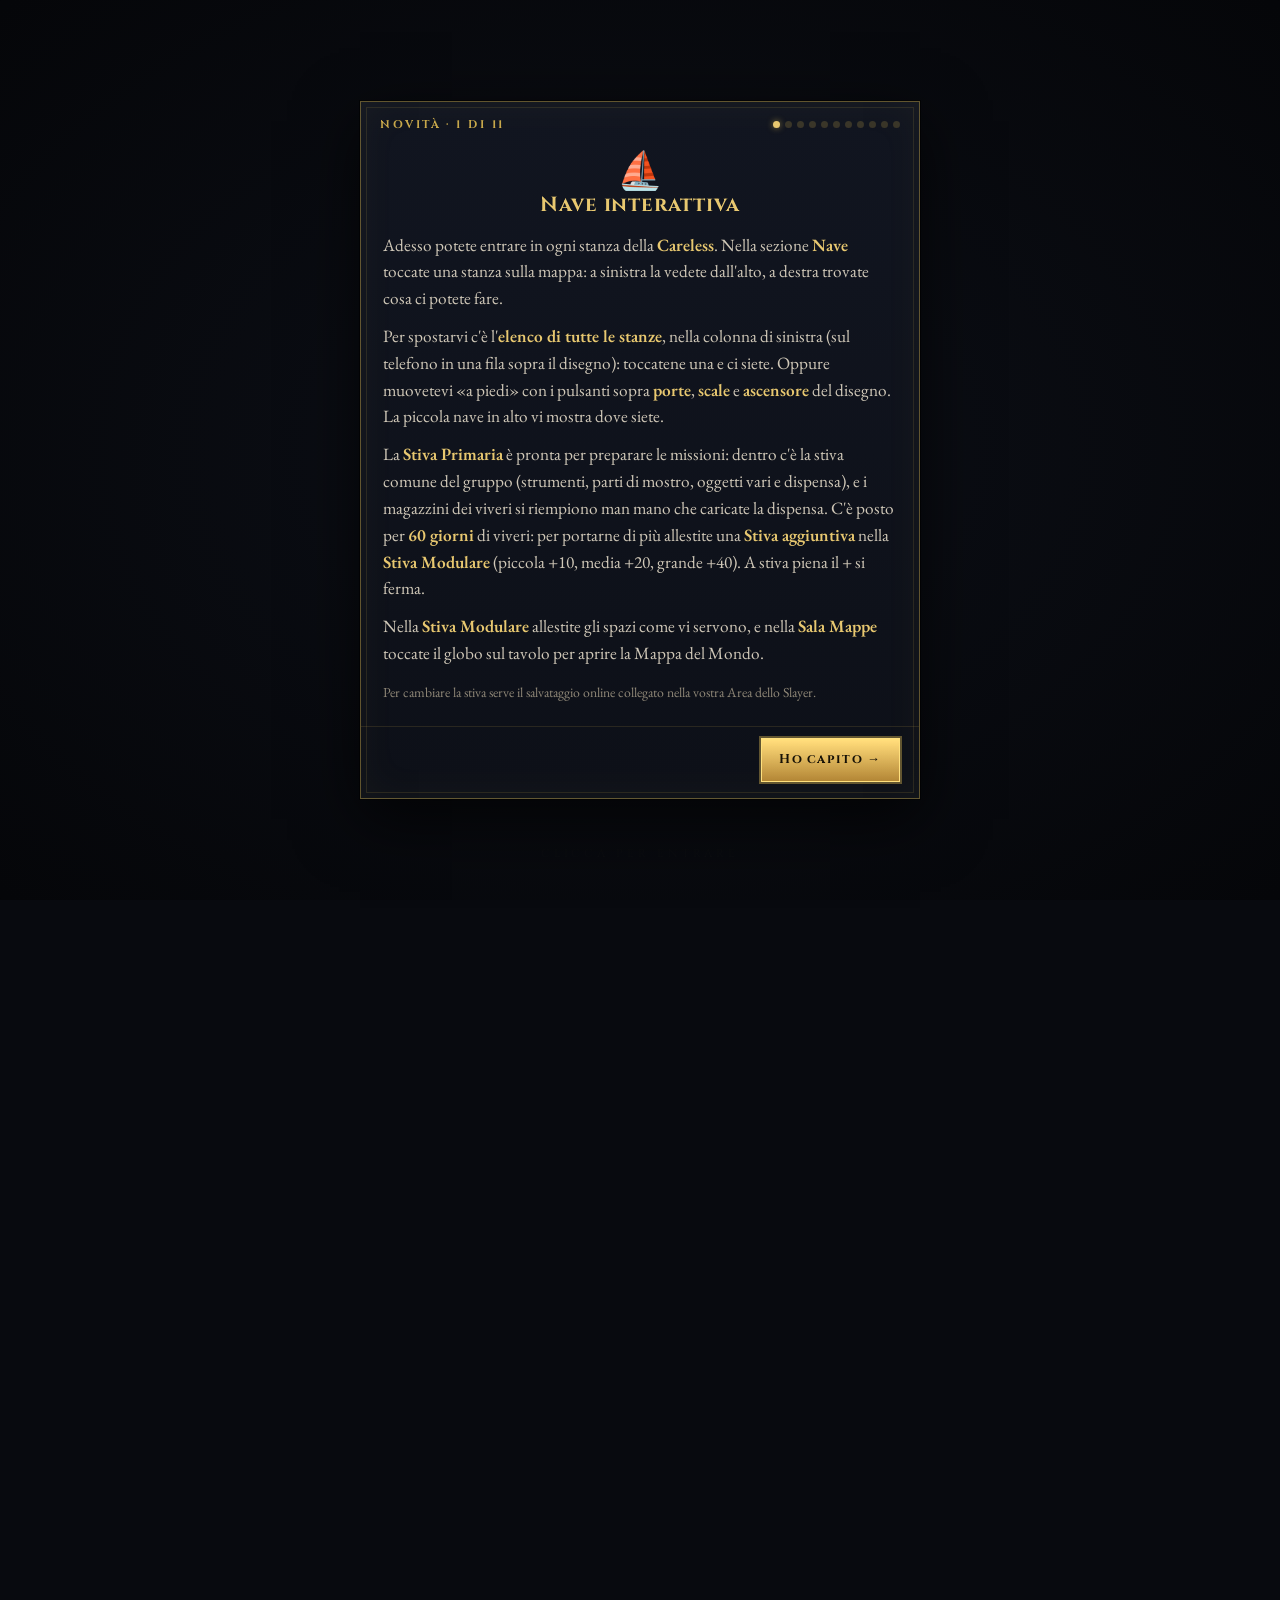
==== commit 565c4135: "Raylar Scolar; personaggi senza nome come «…»; Novità: chat di gruppo Co-Authored-By: Claude Opus 5." ====
--- a/index.html
+++ b/index.html
@@ -25,7 +25,7 @@
 <script>/* Versione della pagina: la scrive strumenti/versiona.js a ogni pubblicazione.
    Se il browser ha aperto una copia vecchia rimasta in memoria, il sito se ne accorge:
    nei primi secondi si aggiorna da solo, più tardi propone «Aggiorna» (senza mai interrompere chi sta scrivendo). */
-var TCJ_VERSIONE="40b293f2";
+var TCJ_VERSIONE="4ff29d99";
 (function(){
   var nascita=Date.now(),ultimo=0;
   function nuova(v){location.replace(location.pathname+"?v="+v+location.hash);}
@@ -83,7 +83,7 @@
 <link rel="stylesheet" href="css/03-hero-animazioni.css?v=fc52480b" id="hero-anim-css">
 <script src="js/master-cache.js?v=522e20b5"></script>
 <script>tcjSoloMaster('<link rel="stylesheet" href="css/04-master-icone.css?v=229c6e9b">')</script>
-<script>tcjSoloMaster('<link rel="stylesheet" href="css/05-plancia-galleria.css?v=3b462e3a">')</script>
+<script>tcjSoloMaster('<link rel="stylesheet" href="css/05-plancia-galleria.css?v=9d3e984e">')</script>
 <script>tcjSoloMaster('<link rel="stylesheet" href="css/06-master-animazioni.css?v=66458e0d">')</script>
 <link rel="stylesheet" href="css/19-manuale.css?v=00cafc51">
 <link rel="stylesheet" href="css/39-leggero.css?v=8aa18a2b">
@@ -111,7 +111,7 @@
   <div id="introHint">Clicca per entrare</div>
   <button id="introSkip" type="button">Salta ›</button>
 </div>
-<script src="js/novita.js?v=29c4d158"></script>
+<script src="js/novita.js?v=e227f2f9"></script>
 <script>/* nella versione leggera l'animazione d'apertura non si scarica nemmeno */
 if(!window.TCJ_LEGGERO)document.write('<script src="js/intro.js?v=fdb394c0"><\/script>');</script>
 
@@ -195,7 +195,7 @@
 
 <link rel="stylesheet" href="css/11-plancia-drop.css?v=5625edaf">
 
-<script src="js/contenuti-e-master.js?v=51893a71"></script>
+<script src="js/contenuti-e-master.js?v=7dd5a70a"></script>
 <script src="js/suoni.js?v=635448fa"></script>
 
 <!-- ===== Viste dettagliate dei continenti, Maelstrom e isola sconosciuta =====
@@ -224,7 +224,7 @@
 <script src="js/schermo-intero.js?v=7e12b732"></script>
 <link rel="stylesheet" href="css/13-mappe-politiche.css?v=33a356b5" id="polmap-css">
 <link rel="stylesheet" href="css/17-mappe-effetti.css?v=3b13b2be">
-<link rel="stylesheet" href="css/18-sync-giocatori.css?v=2cb4ede8">
+<link rel="stylesheet" href="css/18-sync-giocatori.css?v=085f5294">
 <link rel="stylesheet" href="css/14-isola-vecchia.css?v=0dfc6e72" id="vr-css">
 <script src="js/hero-animazione.js?v=34d3e1d0" id="hero-anim-js"></script>
 <div class="mae-ov" id="mae-ov" role="dialog" aria-modal="true" aria-labelledby="mae-n" hidden>
@@ -267,18 +267,20 @@
   <div class="plp-none" id="plp-none" hidden>Nessun Behemoth corrisponde.</div>
  </div>
 </div>
-<script>tcjSoloMaster('<script src="js/plancia-galleria.js?v=785c3d6a"><\/script>')</script>
+<script>tcjSoloMaster('<script src="js/plancia-galleria.js?v=e127121e"><\/script>')</script>
 <script>tcjSoloMaster('<script src="js/master-animazioni.js?v=c6491196"><\/script>')</script>
 <script src="js/conferma.js?v=3974277a"></script>
 <script src="js/sync-giocatori.js?v=683462f2"></script>
 <script src="js/gruppo.js?v=d8030d7c"></script>
 <link rel="stylesheet" href="css/43-stiva.css?v=0d48b4b8">
-<script src="js/stiva.js?v=7fb0bb0c"></script>
+<script src="js/scegli-behemoth.js?v=e7731658"></script>
+<script src="js/stiva.js?v=21e06e33"></script>
 <link rel="stylesheet" href="css/45-nave-esplora.css?v=0285aeb4">
 <script src="js/nave-esplora.js?v=d47ecc08"></script>
 <link rel="stylesheet" href="css/44-stiva-modulare.css?v=64c7c064">
 <link rel="stylesheet" href="css/47-sessioni.css?v=fa86f4c7">
-<script>tcjSoloMaster('<link rel="stylesheet" href="css/48-master-telegram.css?v=5abd190e">')</script>
+<link rel="stylesheet" href="css/49-scegli-behemoth.css?v=4a26401f">
+<script>tcjSoloMaster('<link rel="stylesheet" href="css/48-master-telegram.css?v=9e39340c">')</script>
 <script src="js/stiva-modulare.js?v=8142d609"></script>
 <script src="js/nave-alloggi.js?v=4185ddd4"></script>
 <script src="js/nave-mensa.js?v=b66a1150"></script>
@@ -303,9 +305,9 @@
 <script src="js/lingue.js?v=638d7a55"></script>
 <script src="js/sessioni.js?v=4fcb36fc"></script>
 <script>tcjSoloMaster('<script src="js/master-sessioni.js?v=ef0e6a37"><\/script>')</script>
-<script>tcjSoloMaster('<script src="js/master-telegram.js?v=f2c2cbd5"><\/script>')</script>
+<script>tcjSoloMaster('<script src="js/master-telegram.js?v=7b3329cd"><\/script>')</script>
 <script>tcjSoloMaster('<link rel="stylesheet" href="css/20-master-libreria.css?v=56880799">')</script>
-<script>tcjSoloMaster('<script src="js/master-libreria.js?v=1bd7ac54"><\/script>')</script>
+<script>tcjSoloMaster('<script src="js/master-libreria.js?v=3e17e37e"><\/script>')</script>
 <link rel="stylesheet" href="css/29-tema-oro-auto.css?v=9662033c">
 <link rel="stylesheet" href="css/30-tema-oro.css?v=7f2d2bcb">
 <script src="js/tema-oro.js?v=55e2f2f3"></script>
--- a/css/05-plancia-galleria.css
+++ b/css/05-plancia-galleria.css
@@ -24,3 +24,9 @@
 .plp-it .tg{font-size:.6rem;color:#a08080}
 .plp-it.hidden{display:none}
 .plp-none{color:#a08080;font-style:italic;padding:1rem 0}
+/* titolo della scheda in plancia: si cambia Behemoth dalla galleria; galleria divisa per elemento */
+.pl-title-btn{flex:1;display:flex;flex-direction:column;align-items:flex-start;gap:.1rem;text-align:left;background:#1a0e0e;border:1px solid rgba(200,56,56,.3);color:#e8d8d8;font-family:'Cinzel',serif;font-size:1rem;padding:.45rem .65rem;border-radius:3px;cursor:pointer}
+.pl-title-btn small{font-size:.6rem;letter-spacing:.1em;text-transform:uppercase;color:#c08080}
+.pl-title-btn:hover,.pl-title-btn:focus-visible{border-color:var(--master2);outline:none}
+.plp-gt{grid-column:1/-1;font-family:'Cinzel',serif;font-size:.7rem;letter-spacing:.16em;text-transform:uppercase;color:var(--master2);margin:.6rem 0 .1rem;padding-bottom:.3rem;border-bottom:1px solid rgba(200,56,56,.2)}
+.plp-gt[hidden]{display:none}
--- a/css/18-sync-giocatori.css
+++ b/css/18-sync-giocatori.css
@@ -134,3 +134,26 @@
 .tcj-conf-si{background:rgba(200,72,72,.18);border:1px solid rgba(255,96,96,.6);color:#ffb0b0}
 .tcj-conf-si:hover:not(:disabled){background:rgba(200,72,72,.32)}
 .tcj-conf-si:disabled{opacity:.45;cursor:not-allowed}
+/* Dossier umanoidi: più piccoli, su due colonne (una sola da telefono) */
+.npc-qty{display:flex;align-items:center;gap:.5rem;width:100%}
+.npc-qty input{flex:1;min-width:0;text-align:center;font-family:"Cinzel",serif;font-size:1rem;padding:.45rem;background:rgba(0,0,0,.3);color:var(--master2);border:1px solid rgba(200,56,56,.3)}
+.npc-qty .sc-cnt-btn{border-color:rgba(200,56,56,.25);color:var(--master2)}
+.npc-griglia{display:grid;grid-template-columns:repeat(2,minmax(0,1fr));gap:.7rem}
+.npc-griglia .npc-card{margin:0;padding:.75rem .8rem}
+.npc-head{display:flex;flex-direction:column;gap:.45rem;margin-bottom:.6rem}
+.npc-tit .scl{font-size:.62rem}
+.npc-ctl{display:flex;align-items:center;flex-wrap:wrap;gap:.45rem}
+.npc-ctl .npc-x{margin-left:auto}
+.npc-stats{display:grid;grid-template-columns:repeat(3,minmax(0,1fr));gap:.35rem}
+.npc-st{display:flex;justify-content:space-between;align-items:center;gap:.3rem;padding:.3rem .45rem;background:rgba(255,255,255,.02);border:1px solid rgba(200,56,56,.1)}
+.npc-st-l{color:#a08080;font-family:"Cinzel",serif;font-size:.58rem;letter-spacing:.06em}
+.npc-st-v{font-family:"Cinzel",serif;font-size:.78rem;color:var(--text);white-space:nowrap}
+.npc-st-v b{color:var(--master2)}
+.npc-form{margin-top:.4rem;font-size:.62rem;color:#806060;font-style:italic}
+@media (max-width:640px){.npc-griglia{grid-template-columns:1fr}}
+html[data-zm=oro] .npc-st{border-color:rgba(242,177,27,.15)}
+html[data-zm=oro] .npc-st-l{color:#bca671}
+html[data-zm=oro] .npc-qty input{border-color:rgba(242,177,27,.35)}
+.npc-tit{display:flex;align-items:center;gap:.5rem;min-width:0}
+.npc-num{flex-shrink:0;font-family:"Cinzel",serif;font-size:.72rem;font-weight:700;color:#fff;background:rgba(200,56,56,.35);border:1px solid var(--master);padding:.1rem .45rem;border-radius:3px}
+html[data-zm=oro] .npc-num{background:rgba(242,177,27,.25);border-color:rgba(242,177,27,.6)}
--- a/css/49-scegli-behemoth.css
+++ b/css/49-scegli-behemoth.css
@@ -0,0 +1,36 @@
+/* Scelta del Behemoth con i token, divisi per elemento (js/scegli-behemoth.js) — per tutti */
+html.sb-aperta{overflow:hidden}
+.sb-ov{position:fixed;inset:0;z-index:9600;display:flex;align-items:center;justify-content:center;padding:max(12px,env(safe-area-inset-top,0px)) 12px max(12px,env(safe-area-inset-bottom,0px));background:rgba(4,6,10,.82);backdrop-filter:blur(4px)}
+.sb-box{width:min(960px,100%);max-height:100%;display:flex;flex-direction:column;background:linear-gradient(180deg,#121722,#0b0e15);border:1px solid rgba(var(--gold-rgb,200,168,75),.35);border-radius:12px;padding:1rem;box-shadow:0 30px 80px rgba(0,0,0,.6)}
+.sb-top{display:flex;align-items:center;justify-content:space-between;gap:1rem;margin-bottom:.7rem}
+.sb-t{font-family:"Cinzel",serif;font-size:1.02rem;color:var(--gold2,#e8c870);letter-spacing:.04em}
+.sb-x{flex-shrink:0;width:2.4rem;height:2.4rem;border-radius:999px;background:none;border:1px solid rgba(var(--gold-rgb,200,168,75),.4);color:var(--text,#ddd);cursor:pointer}
+.sb-q{width:100%;box-sizing:border-box;background:rgba(0,0,0,.35);border:1px solid rgba(var(--gold-rgb,200,168,75),.3);color:var(--text,#ddd);padding:.65rem .8rem;border-radius:8px;font:inherit;font-size:1rem;margin-bottom:.6rem}
+.sb-q:focus{outline:none;border-color:var(--gold2,#e8c870)}
+.sb-el{display:flex;gap:.35rem;overflow-x:auto;padding-bottom:.5rem;margin-bottom:.4rem;scrollbar-width:thin}
+.sb-el button{flex-shrink:0;font-family:"Cinzel",serif;font-size:.6rem;letter-spacing:.08em;text-transform:uppercase;padding:.45rem .7rem;min-height:36px;border-radius:999px;background:transparent;border:1px solid rgba(var(--gold-rgb,200,168,75),.3);color:var(--text2,#999);cursor:pointer}
+.sb-el button[aria-pressed=true]{background:rgba(var(--gold-rgb,200,168,75),.16);border-color:var(--gold2,#e8c870);color:var(--gold2,#e8c870)}
+.sb-lista{overflow-y:auto;overscroll-behavior:contain;padding:.2rem}
+.sb-gr[hidden],.sb-it[hidden]{display:none}
+.sb-gt{font-family:"Cinzel",serif;font-size:.72rem;letter-spacing:.16em;text-transform:uppercase;color:var(--gold2,#e8c870);margin:.9rem 0 .5rem;padding-bottom:.3rem;border-bottom:1px solid rgba(var(--gold-rgb,200,168,75),.2)}
+.sb-gr:first-child .sb-gt{margin-top:.2rem}
+.sb-griglia{display:grid;grid-template-columns:repeat(auto-fill,minmax(118px,1fr));gap:.5rem}
+.sb-it{display:flex;flex-direction:column;align-items:center;gap:.25rem;padding:.55rem .35rem;border-radius:10px;background:rgba(255,255,255,.03);border:1px solid rgba(var(--gold-rgb,200,168,75),.15);color:var(--text,#ddd);font:inherit;cursor:pointer;transition:border-color .2s,background .2s,transform .2s}
+.sb-it:hover,.sb-it:focus-visible{border-color:var(--gold2,#e8c870);background:rgba(var(--gold-rgb,200,168,75),.08);transform:translateY(-2px);outline:none}
+.sb-it.on{border-color:var(--gold2,#e8c870);box-shadow:0 0 0 1px var(--gold2,#e8c870) inset}
+.sb-tok{width:68px;height:68px;object-fit:contain}
+.sb-nm{font-family:"Cinzel",serif;font-size:.66rem;text-align:center;line-height:1.25;color:var(--text,#ddd)}
+.sb-cat{font-size:.58rem;color:var(--text2,#999)}
+.sb-none{color:var(--text2,#999);font-style:italic}
+@media (max-width:520px){.sb-griglia{grid-template-columns:repeat(3,minmax(0,1fr))}.sb-tok{width:56px;height:56px}}
+@media (prefers-reduced-motion:reduce){.sb-it{transition:none}.sb-it:hover{transform:none}}
+/* Stiva: il pulsante «Behemoth affrontato» */
+.stv-beh{display:flex;align-items:center;gap:.7rem;width:100%;min-height:56px;padding:.45rem .7rem;background:rgba(0,0,0,.4);border:1px solid var(--border,#444);color:var(--text,#ddd);font:inherit;text-align:left;cursor:pointer;margin-bottom:.6rem}
+.stv-beh:hover,.stv-beh:focus-visible{border-color:var(--gold2,#e8c870);outline:none}
+.stv-beh-tok{width:46px;height:46px;object-fit:contain;flex-shrink:0}
+.stv-beh-n{flex:1;display:flex;flex-direction:column;min-width:0}
+.stv-beh-n b{font-family:"Cinzel",serif;font-size:.9rem;font-weight:600}
+.stv-beh-n small{font-size:.75rem;color:var(--text2,#999)}
+.stv-beh-c{flex-shrink:0;font-family:"Cinzel",serif;font-size:.6rem;letter-spacing:.1em;text-transform:uppercase;color:var(--gold2,#e8c870)}
+.sb-top,.sb-q,.sb-el{flex-shrink:0}
+.sb-lista{flex:1;min-height:0}
--- a/css/48-master-telegram.css
+++ b/css/48-master-telegram.css
@@ -69,3 +69,7 @@
 #mtg .mtg-sp select{background:rgba(0,0,0,.35);color:var(--text,#d0c8b8);border:1px solid rgba(var(--gold-rgb,200,168,75),.3);padding:.35rem .4rem;min-height:36px;font-family:"Crimson Pro",Georgia,serif;font-size:.95rem;text-transform:none;letter-spacing:0}
 html[data-zm=oro] #mtg .mtg-g{color:var(--gold2,#e8c870);border-color:rgba(232,200,112,.25)}
 html[data-zm=oro] #mtg .mtg-grn{color:#f6e7bf}
+#mtg .mtg-g1{margin-top:.8rem;padding-top:0;border-top:none}
+.mtg-sf{display:flex;flex-wrap:wrap;gap:.4rem;margin:.2rem 0 .5rem}
+.mtg-sf label{display:flex;align-items:center;gap:.4rem;font-family:"Crimson Pro",Georgia,serif;font-size:1rem;padding:.4rem .7rem;min-height:38px;border:1px solid rgba(var(--gold-rgb,200,168,75),.3);cursor:pointer}
+.mtg-sf label:has(input:checked){border-color:#e06060;background:rgba(200,56,56,.1);color:#ffcfc5}
